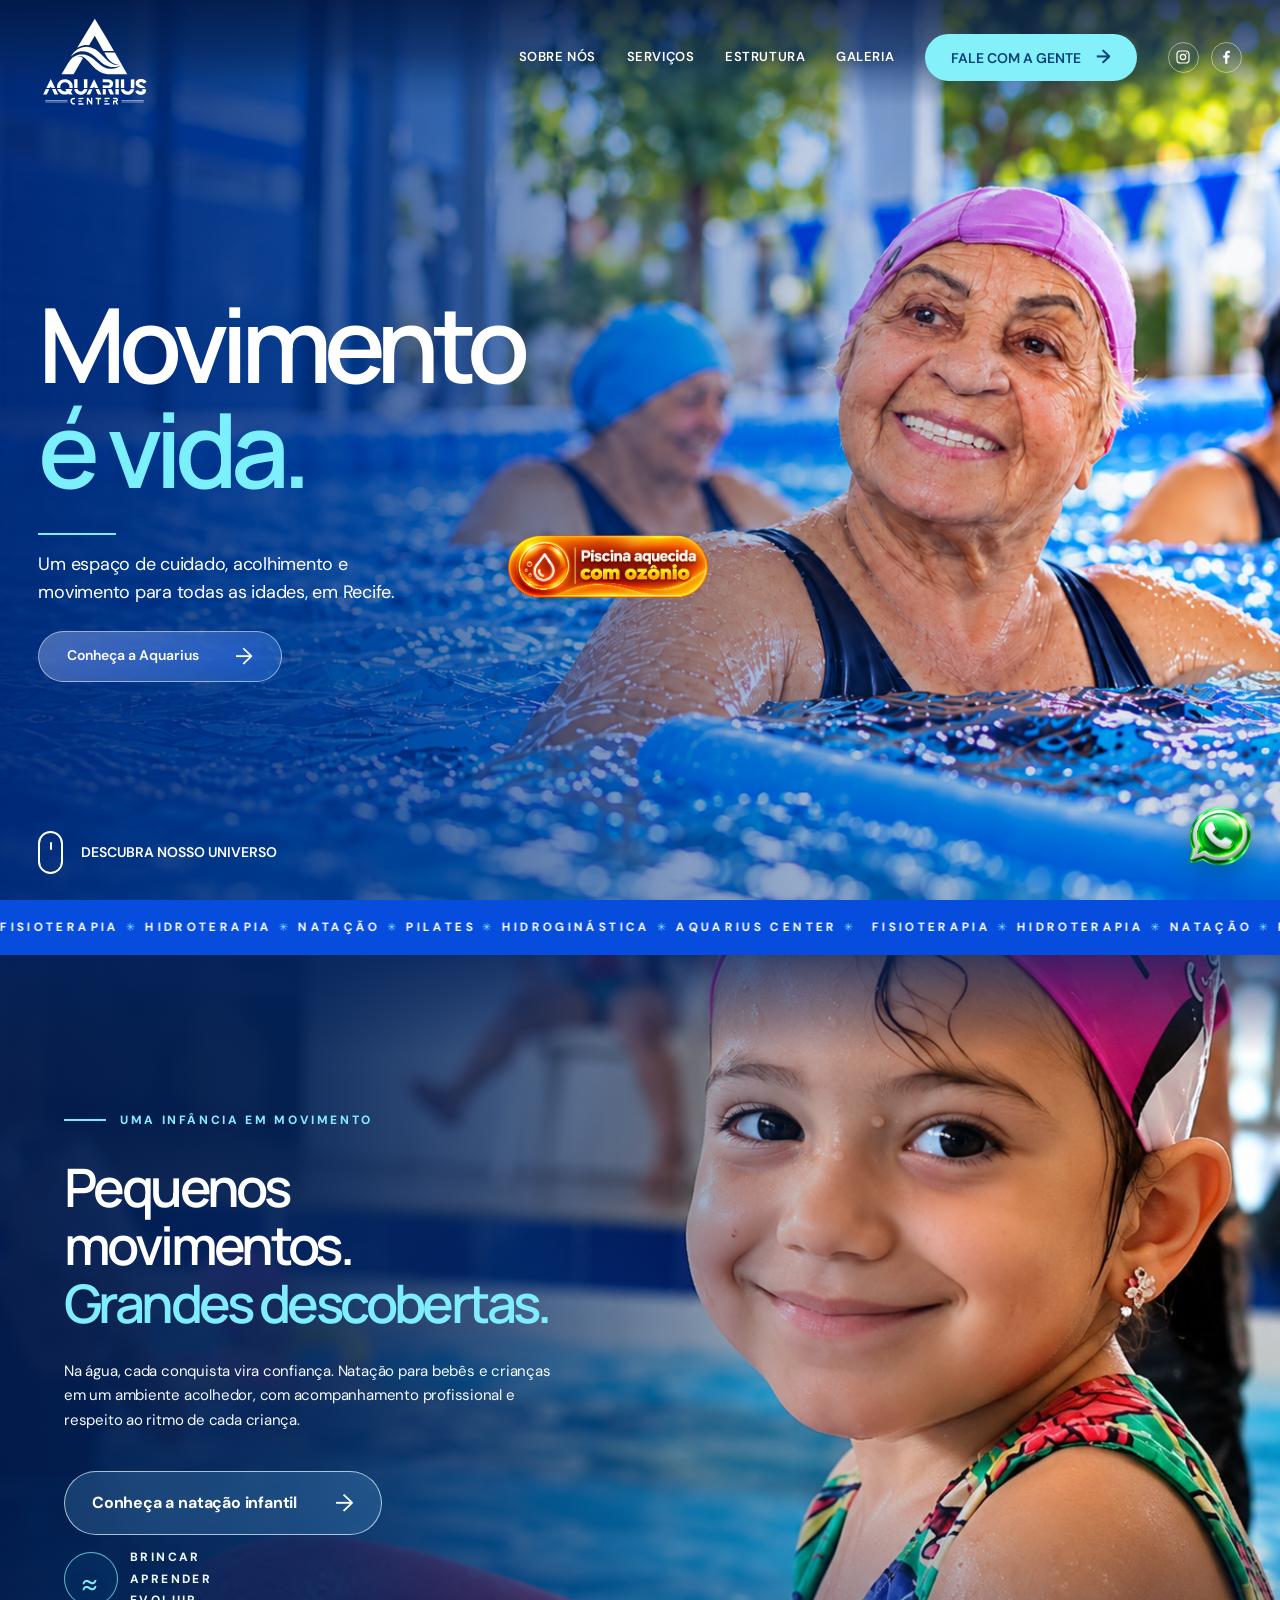
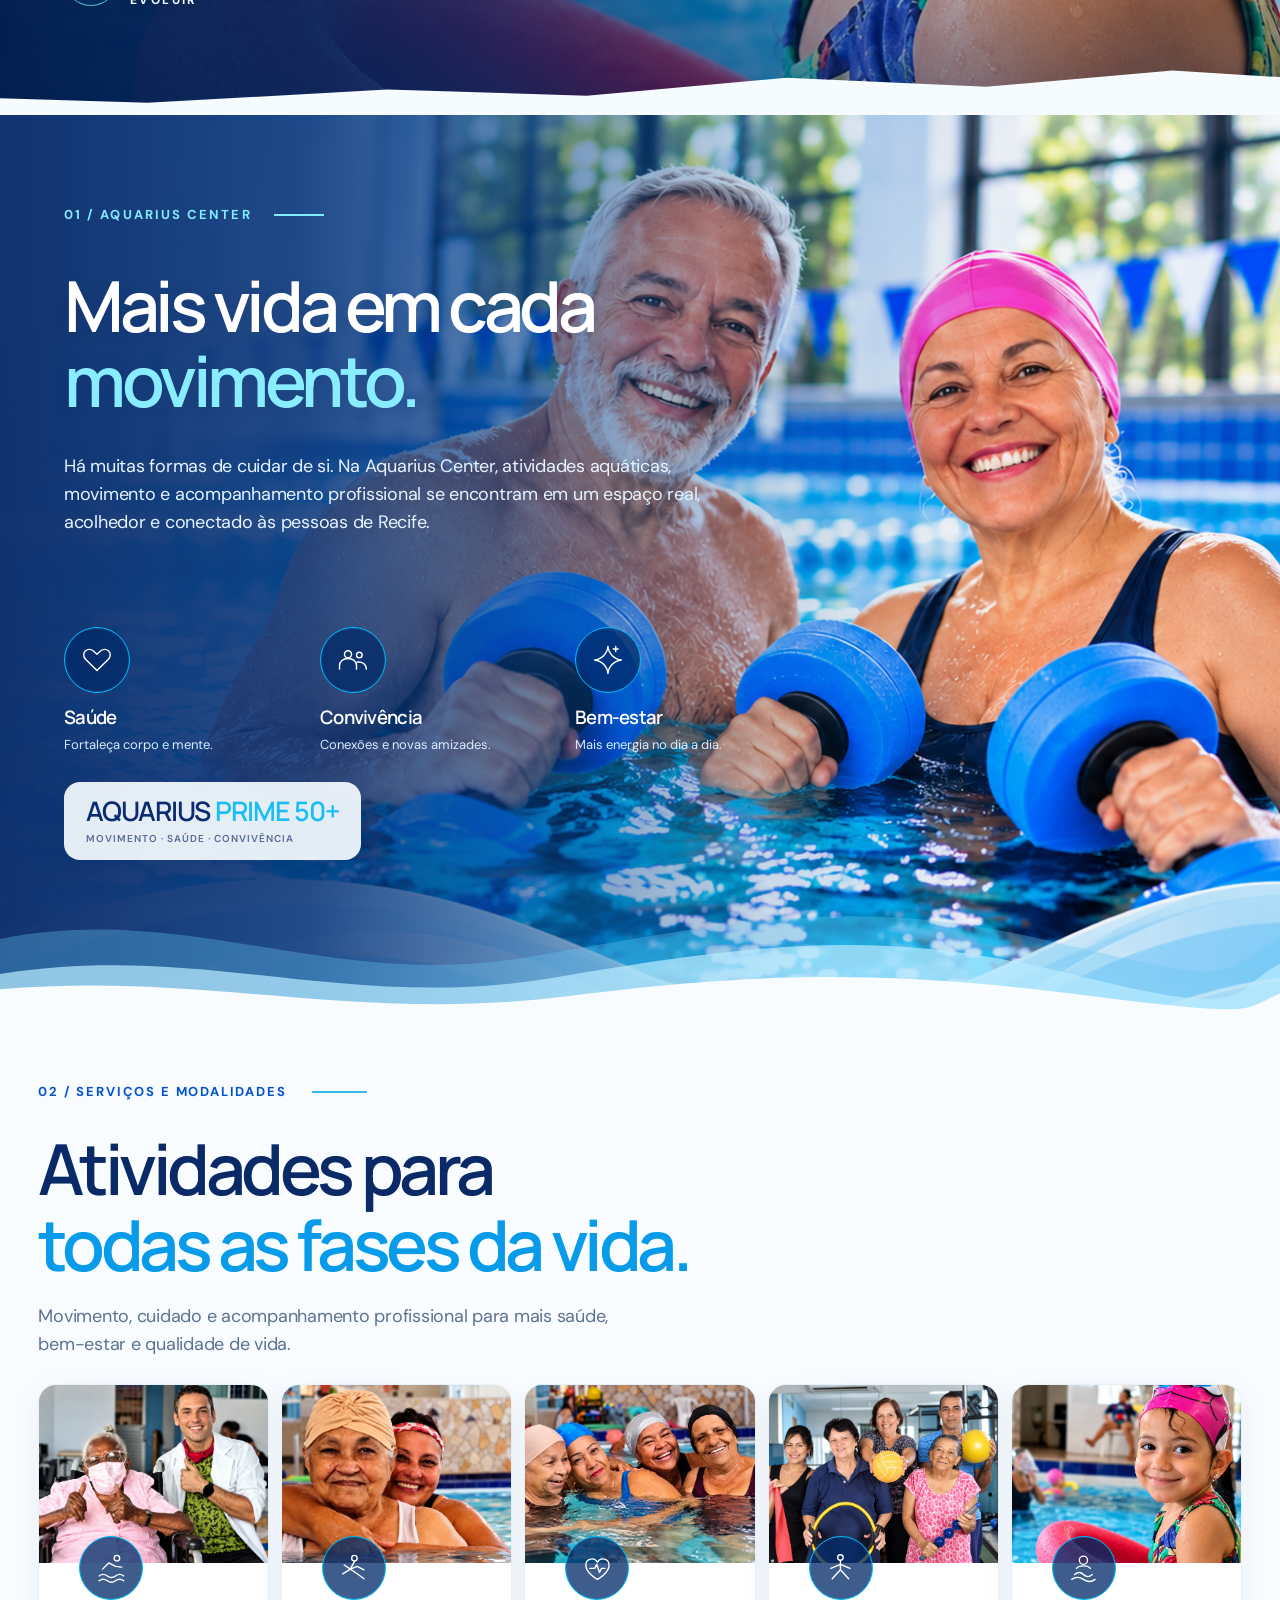
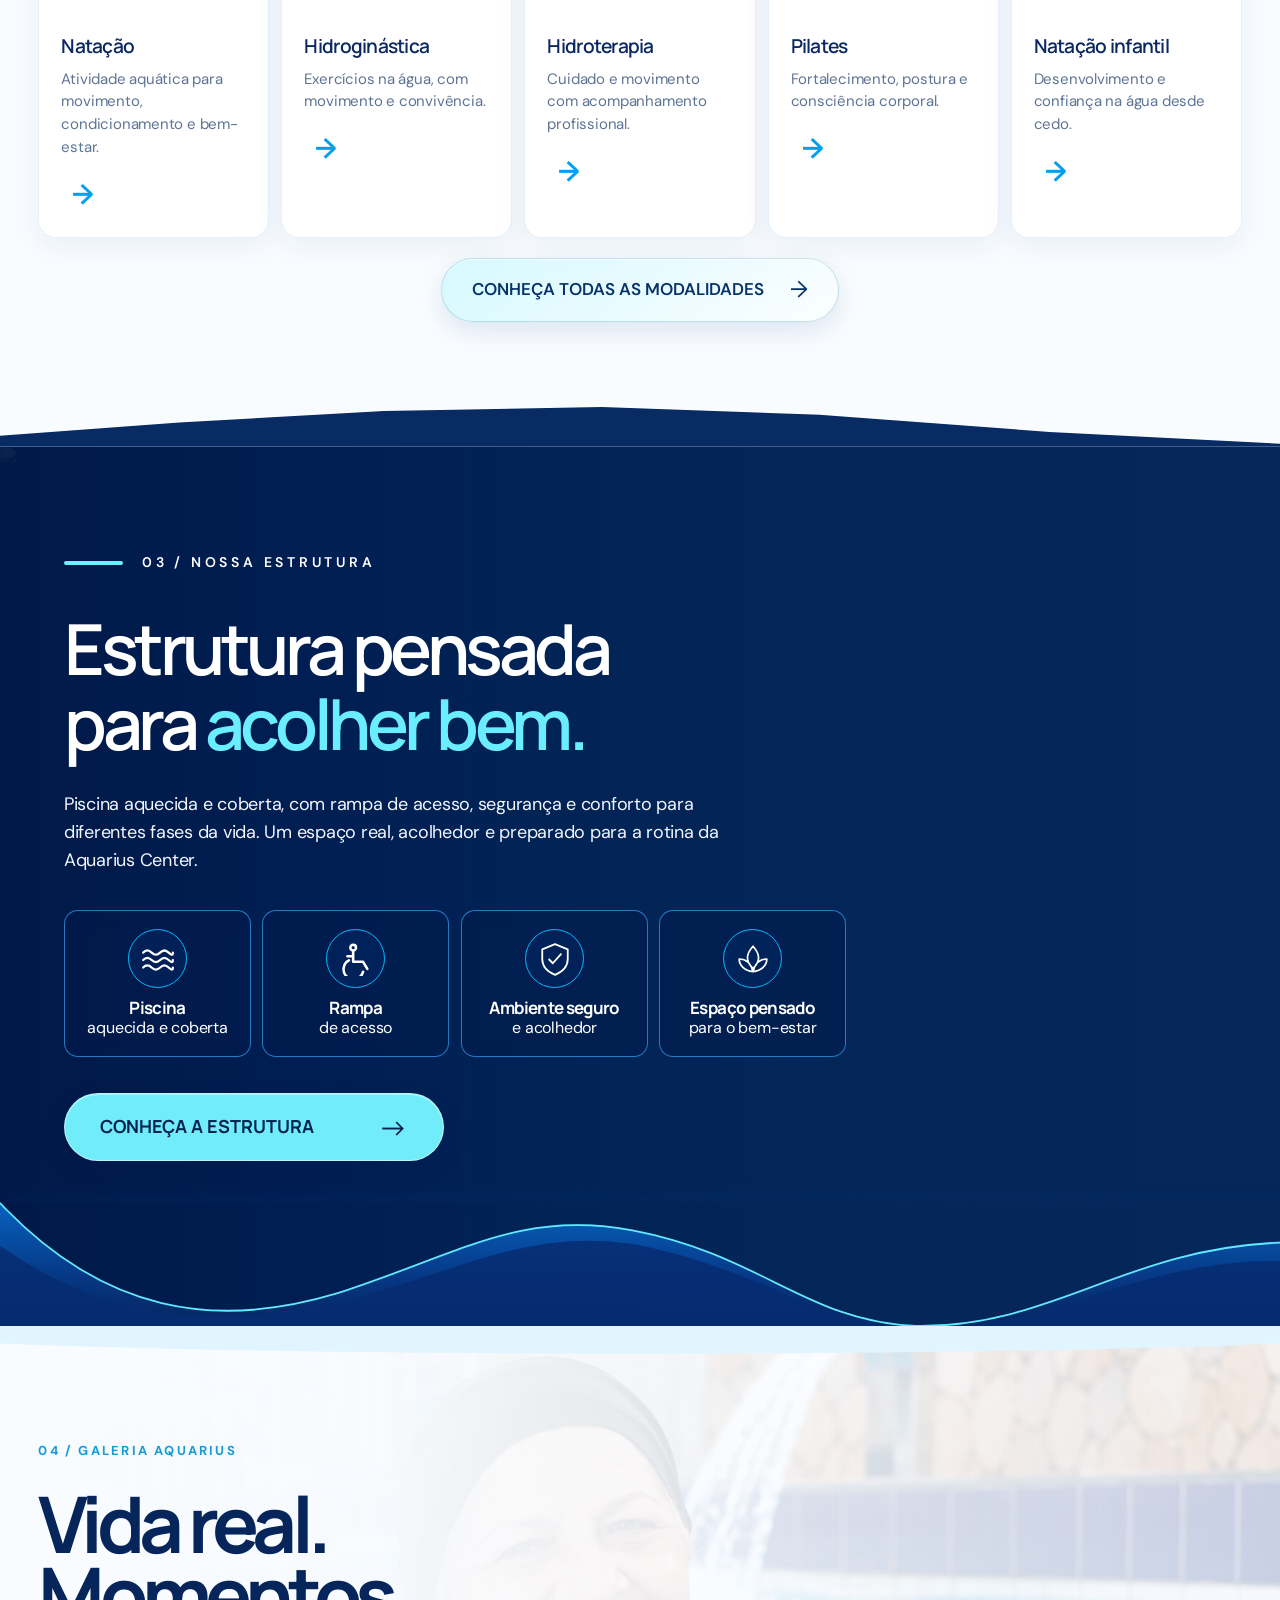
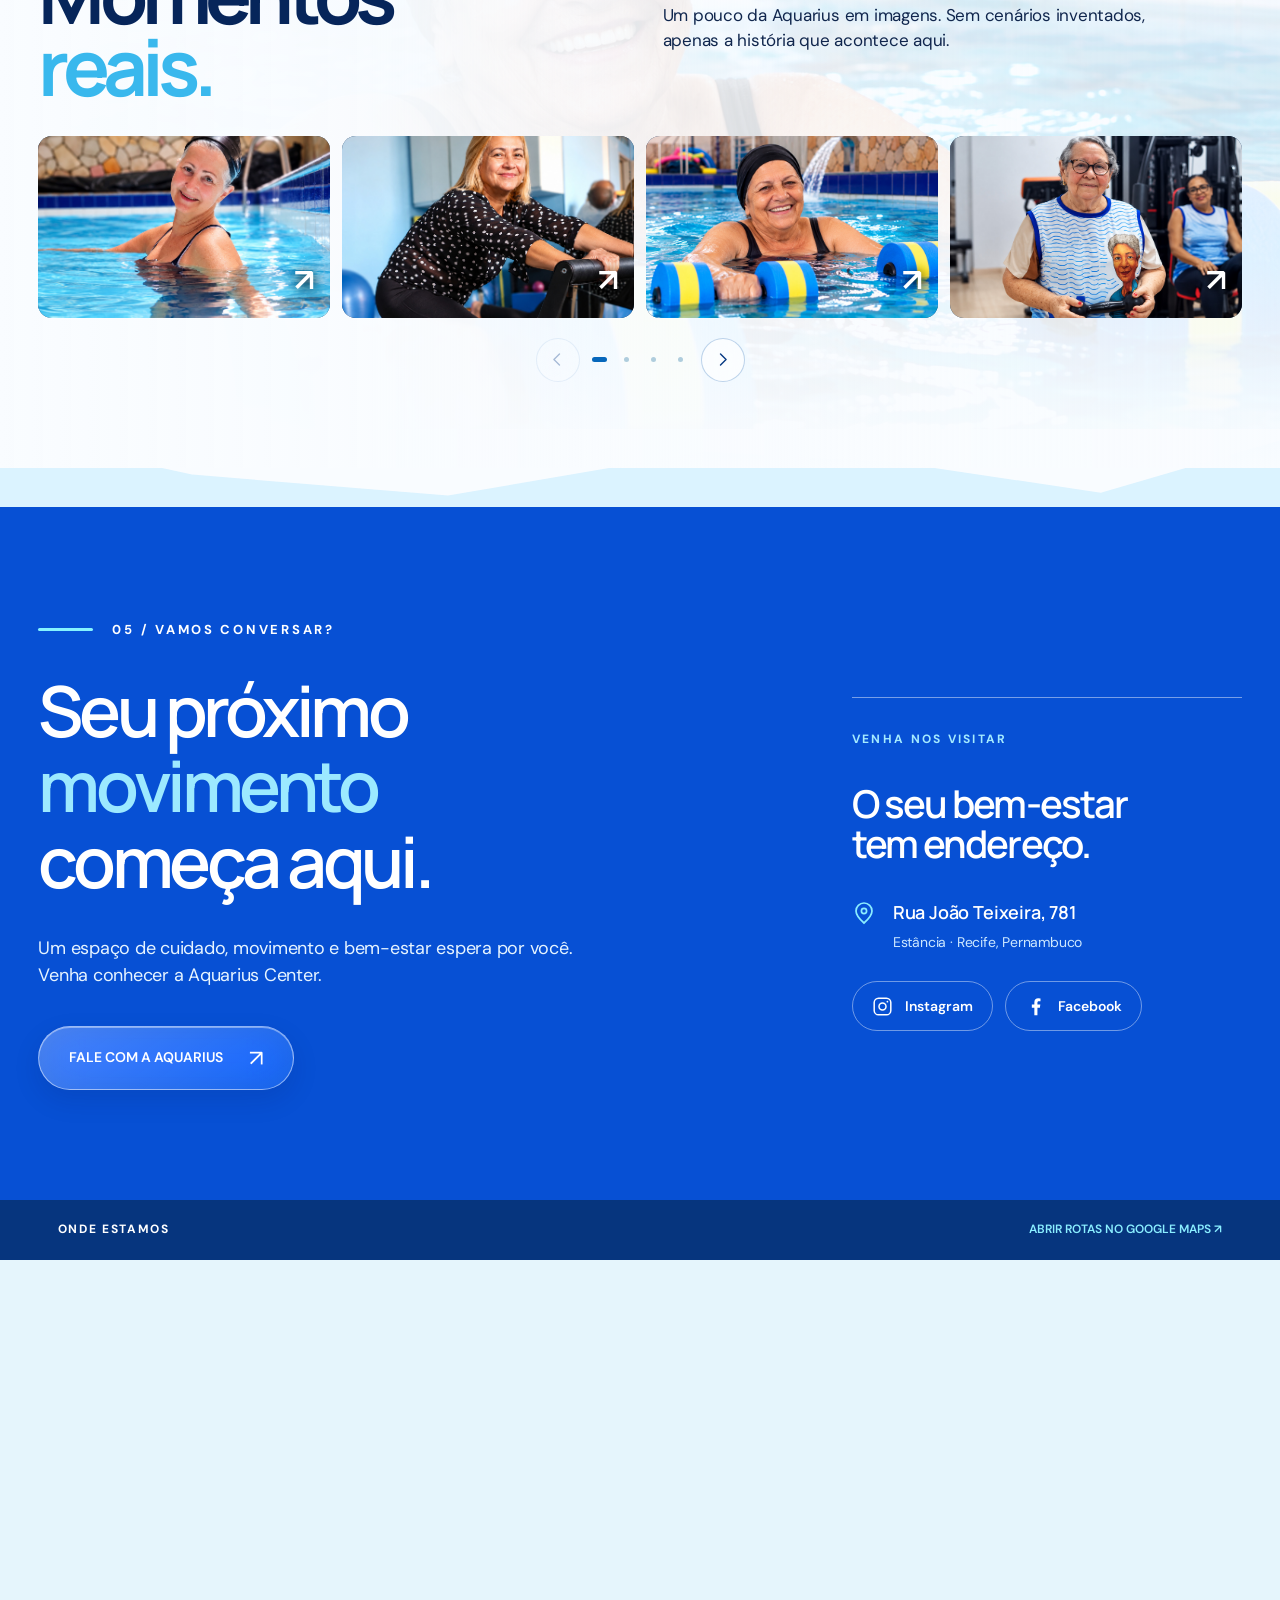
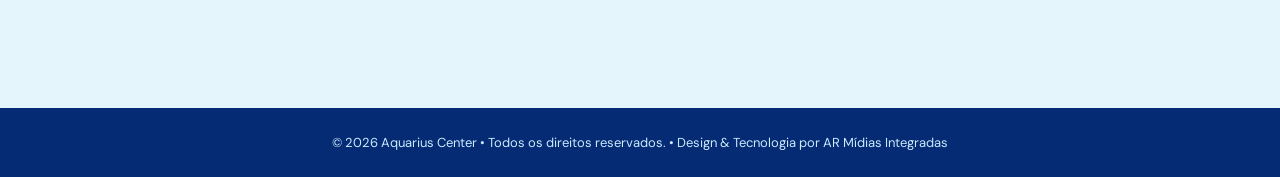
==== aquarius/index.html @ 7536ee64 "style(aquarius): refine infant swimming fold photo-safe text, left icon and organic transitions" ====
<!doctype html><html lang="pt-BR"><head><meta charset="utf-8"><meta name="viewport" content="width=device-width,initial-scale=1"><meta name="theme-color" content="#064dde"><meta name="apple-mobile-web-app-capable" content="yes"><meta name="apple-mobile-web-app-status-bar-style" content="black-translucent"><meta name="application-name" content="Aquarius Center"><link rel="manifest" href="/manifest.webmanifest"><title>Aquarius Center — Movimento, saúde e bem-estar em Recife</title><meta name="description" content="Aquarius Center em Recife: fisioterapia, hidroterapia, natação, pilates e atividades para todas as idades. Conheça nossa estrutura e modalidades."><link rel="icon" type="image/png" sizes="256x256" href="/assets/favicon.png?v=20261016"><link rel="apple-touch-icon" href="/assets/favicon.png?v=20261016"><meta property="og:type" content="website"><meta property="og:locale" content="pt_BR"><meta property="og:site_name" content="Aquarius Center"><meta property="og:title" content="Aquarius Center — Movimento, saúde e bem-estar em Recife"><meta property="og:description" content="Conheça os serviços e a estrutura da Aquarius Center em Recife."><meta property="og:url" content="https://bap-aquarius.vercel.app/"><meta property="og:image" content="https://bap-aquarius.vercel.app/assets/aquarius-social.jpg?v=20261016"><meta property="og:image:type" content="image/jpeg"><meta property="og:image:width" content="1254"><meta property="og:image:height" content="1254"><meta property="og:image:alt" content="Marca Aquarius Center em branco sobre fundo azul"><meta name="twitter:card" content="summary_large_image"><meta name="twitter:image" content="https://bap-aquarius.vercel.app/assets/aquarius-social.jpg?v=20261016"><link rel="preconnect" href="https://static.wixstatic.com"><link rel="preconnect" href="https://fonts.googleapis.com"><link rel="preconnect" href="https://fonts.gstatic.com" crossorigin><link href="https://fonts.googleapis.com/css2?family=DM+Sans:wght@400;500;600;700&family=Manrope:wght@400;500;600;700;800&display=swap" rel="stylesheet"><style>
:root{--blue:#064dde;--navy:#071c50;--paper:#f6f8fc;--pale:#e9effb;--ink:#142a4b;--sky:#b2e5fb}*{box-sizing:border-box}html{scroll-behavior:smooth}body{margin:0;background:var(--paper);color:var(--ink);font:16px/1.6 'DM Sans',sans-serif}img{display:block;width:100%;height:100%;object-fit:cover}button,a{font:inherit}a{text-decoration:none;color:inherit}button{cursor:pointer}.wrap{width:min(1400px,calc(100% - 9vw));margin:auto}.top{height:88px;position:fixed;inset:0 0 auto;z-index:100;display:flex;align-items:center;justify-content:space-between;padding:0 4.5vw;transition:.35s;color:#fff}.top.scrolled{height:74px;background:rgba(6,77,222,.97);box-shadow:0 8px 35px #001f6630;backdrop-filter:blur(12px)}.identity{display:flex;align-items:center;gap:12px}.identity img{height:62px;width:62px;object-fit:contain;border-radius:50%}.identity span{font-size:12px;font-weight:700;letter-spacing:.18em}.links{display:flex;align-items:center;gap:32px;text-transform:uppercase;font-size:11px;font-weight:700;letter-spacing:.14em}.links a:hover{opacity:.7}.pill{padding:14px 24px;border-radius:40px;background:white;color:var(--blue)!important;border:0;font-weight:700;font-size:11px;text-transform:uppercase;letter-spacing:.1em}.burger{display:none;background:none;border:0;color:white;font-size:28px}.hero{position:relative;min-height:780px;height:100svh;max-height:1080px;overflow:hidden;background:var(--blue);color:white}.hero-photo{position:absolute;inset:-7% 0;will-change:transform}.hero-photo img{filter:saturate(.85) brightness(.65)}.hero:after{content:'';position:absolute;inset:0;background:linear-gradient(90deg,rgba(3,28,93,.82) 5%,rgba(3,28,93,.12) 80%),linear-gradient(0deg,rgba(1,37,117,.6),transparent 55%)}.hero-content{position:absolute;inset:0;z-index:2;display:flex;flex-direction:column;justify-content:flex-end;padding-bottom:9vh}.micro{font-size:11px;font-weight:700;letter-spacing:.22em;text-transform:uppercase}.overline{display:flex;align-items:center;gap:13px}.overline:before{content:'';width:40px;height:1px;background:currentColor}.hero h1,.big{font:400 clamp(67px,10.2vw,170px)/.89 'Manrope',sans-serif;letter-spacing:-.09em;margin:30px 0}.hero h1 em{font-style:normal;color:#b8edff}.hero-bottom{display:flex;justify-content:space-between;gap:36px;align-items:end;border-top:1px solid #ffffff66;padding-top:25px}.hero-bottom p{margin:0;max-width:450px;font-size:17px;line-height:1.7;color:#e7f4ff}.down{font-size:12px;font-weight:700;letter-spacing:.13em;text-transform:uppercase}.down b{font-size:32px;vertical-align:middle;font-weight:400;margin-left:12px}.ribbon{background:var(--blue);padding:18px 0;color:#fff;white-space:nowrap;overflow:hidden;font-size:12px;letter-spacing:.28em;font-weight:700}.ribbon-inner{display:flex;width:max-content;gap:48px;animation:slide 32s linear infinite}.ribbon b{color:var(--sky)}@keyframes slide{to{transform:translateX(-50%)}}.eyebrow{font-size:12px;letter-spacing:.18em;text-transform:uppercase;font-weight:700;color:var(--blue)}.section{padding:145px 0}.intro{display:grid;grid-template-columns:1.1fr .9fr;gap:8vw;align-items:center}.intro .big{font-size:clamp(55px,6.3vw,106px);line-height:1.03;margin:26px 0 33px}.intro .big span{color:var(--blue)}.intro p{font-size:19px;color:#59708e;max-width:590px}.intro-photo{height:650px;overflow:hidden;position:relative;border-radius:180px 180px 8px 8px}.intro-photo img{transition:transform .7s}.intro-photo:hover img{transform:scale(1.05)}.photo-note{position:absolute;bottom:25px;left:25px;right:25px;display:flex;justify-content:space-between;background:#fff;padding:16px 20px;border-radius:4px;font-size:12px;font-weight:700}.chapter{background:#e7eefb}.chapter-head{display:flex;align-items:end;justify-content:space-between;gap:35px;margin-bottom:70px}.chapter-head h2{font:400 clamp(55px,7.4vw,124px)/.96 Manrope,sans-serif;letter-spacing:-.082em;max-width:800px;margin:20px 0 0}.chapter-head h2 em{font-style:normal;color:var(--blue)}.chapter-head p{max-width:260px;color:#57708e;font-size:15px}.service-list{border-top:1px solid #aac1e5}.service-row{display:grid;grid-template-columns:80px 1fr 220px 65px;align-items:center;gap:30px;min-height:160px;border-bottom:1px solid #aac1e5;transition:background .3s,padding .3s}.service-row:hover{background:#d4e4ff;padding:0 20px}.service-n{font-size:12px;color:var(--blue);font-weight:700}.service-row h3{font:400 clamp(27px,3.45vw,62px)/1.05 Manrope,sans-serif;letter-spacing:-.052em;margin:0}.service-thumb{height:115px;overflow:hidden;border-radius:3px}.service-thumb img{transition:transform .6s}.service-row:hover img{transform:scale(1.12)}.arrow{font-size:35px;font-weight:300;text-align:right;color:var(--blue)}.immersive{height:95svh;min-height:630px;background:#092253;position:relative;overflow:hidden;color:white;display:flex;align-items:center}.immersive-photo{position:absolute;inset:-12% 0;will-change:transform}.immersive-photo img{filter:brightness(.55)}.immersive:after{content:'';position:absolute;inset:0;background:linear-gradient(90deg,#021843bb,transparent 95%)}.immersive .wrap{position:relative;z-index:2}.immersive h2{font:400 clamp(60px,9vw,150px)/.95 Manrope,sans-serif;letter-spacing:-.08em;max-width:1000px;margin:24px 0}.immersive h2 em{color:var(--sky);font-style:normal}.immersive p{max-width:460px;font-size:18px;color:#e4efff}.gallery-head{display:flex;align-items:end;justify-content:space-between;margin-bottom:55px;gap:30px}.gallery-head h2{font:400 clamp(54px,7vw,115px)/.94 Manrope,sans-serif;letter-spacing:-.08em;margin:20px 0 0}.gallery-grid{display:grid;grid-template-columns:repeat(12,1fr);gap:15px}.gallery-item{border:0;padding:0;position:relative;overflow:hidden;background:#d4e2f7;height:310px;grid-column:span 4;cursor:zoom-in}.gallery-item:first-child,.gallery-item:nth-child(8){grid-column:span 8;height:435px}.gallery-item:nth-child(4),.gallery-item:nth-child(7){grid-column:span 6}.gallery-item img{transition:transform .6s}.gallery-item:hover img{transform:scale(1.065)}.gallery-item:after{content:'↗';position:absolute;right:16px;bottom:12px;color:#fff;font-size:32px;text-shadow:0 2px 12px #000}.contact{background:var(--blue);color:#fff;padding:130px 0 35px}.contact-grid{display:grid;grid-template-columns:1.2fr .8fr;gap:10vw}.contact h2{font:400 clamp(64px,8vw,132px)/.95 Manrope,sans-serif;letter-spacing:-.078em;margin:25px 0 40px}.contact h2 em{font-style:normal;color:#b7eaff}.contact p{font-size:18px;color:#e7efff;max-width:510px}.contact .outline{display:inline-block;margin-top:22px;padding:18px 28px;border:1px solid #fff;border-radius:60px;font-weight:700;font-size:12px;letter-spacing:.1em;text-transform:uppercase}.contact-aside{border-top:1px solid #ffffff80;padding-top:30px;align-self:end}.contact-aside div{margin:0 0 34px}.contact-aside small{display:block;font-size:11px;text-transform:uppercase;letter-spacing:.18em;color:#c5dfff;margin-bottom:12px}.contact-aside strong{font:400 clamp(19px,2vw,27px) Manrope,sans-serif}.footer{display:flex;justify-content:space-between;border-top:1px solid #ffffff50;padding-top:30px;margin-top:100px;font-size:11px;letter-spacing:.08em;color:#d4e6ff}.modal{position:fixed;inset:0;z-index:300;background:#061331f2;display:none;align-items:center;justify-content:center;padding:65px 6vw}.modal.open{display:flex}.modal img{object-fit:contain;max-height:100%;max-width:100%;width:auto;height:auto}.close{position:absolute;right:30px;top:25px;border:1px solid #fff7;border-radius:50%;height:44px;width:44px;background:none;color:white;font-size:25px}.reveal{opacity:0;transform:translateY(36px);transition:opacity .8s,transform .8s}.reveal.visible{opacity:1;transform:translateY(0)}@media(max-width:900px){.links{display:none;position:absolute;top:100%;left:0;right:0;background:var(--blue);padding:35px 5vw;flex-direction:column;align-items:stretch;gap:25px}.links.open{display:flex}.burger{display:block}.hero{min-height:660px}.intro{grid-template-columns:1fr}.intro-photo{height:550px}.chapter-head{display:block}.service-row{grid-template-columns:45px 1fr 130px 32px;gap:12px}.service-thumb{height:90px}.contact-grid{grid-template-columns:1fr}}@media(max-width:600px){.top{height:70px}.identity img{height:50px;width:50px}.identity span{font-size:10px}.hero{height:92svh;min-height:600px}.hero h1{font-size:clamp(60px,13vw,90px)}.hero-bottom{display:block}.down{display:block;margin-top:22px}.section{padding:90px 0}.intro .big{font-size:clamp(52px,12vw,75px)}.intro-photo{height:440px}.chapter-head{margin-bottom:40px}.service-row{grid-template-columns:32px 1fr 84px;min-height:108px}.service-row h3{font-size:clamp(24px,6vw,36px)}.service-thumb{height:72px}.service-row .arrow{display:none}.immersive{height:80svh}.immersive h2{font-size:clamp(56px,12vw,88px)}.gallery-grid{gap:8px}.gallery-item,.gallery-item:first-child,.gallery-item:nth-child(4),.gallery-item:nth-child(7),.gallery-item:nth-child(8){grid-column:span 6;height:210px}.gallery-item:first-child{grid-column:span 12;height:300px}.footer{display:block}.footer span{display:block;margin-bottom:12px}}@media(prefers-reduced-motion:reduce){html{scroll-behavior:auto}.reveal{opacity:1;transform:none}.ribbon-inner{animation:none}}

/* Refinamento Conceito 02 — edição para homologação */
html{scroll-padding-top:86px}body{background:#fff}a,button{-webkit-tap-highlight-color:transparent}button:focus-visible,a:focus-visible{outline:3px solid #69cbff;outline-offset:5px}img{color:transparent}section{scroll-margin-top:70px}.brand img{object-fit:contain;max-width:170px;max-height:73px}.hero h1{text-wrap:balance}.reveal{will-change:auto}.nav{transition:background .35s ease,box-shadow .35s ease}.nav.scrolled{backdrop-filter:blur(18px)}.gallery-item{overflow:hidden}.gallery-item img{transition:transform .7s cubic-bezier(.2,.7,.2,1)}.gallery-item:hover img{transform:scale(1.045)}.modal{z-index:2000}@media(max-width:700px){.hero h1{word-break:normal}.brand img{max-width:115px;max-height:58px}.service-list{overflow:hidden}}@media(prefers-reduced-motion:reduce){html{scroll-behavior:auto!important}*,*:before,*:after{animation-duration:.01ms!important;transition-duration:.01ms!important;scroll-behavior:auto!important}}

/* Hero aprovado — composição imersiva Aquarius */
.top{height:108px;padding:0 6.6%;gap:24px}.top.scrolled{height:82px;background:rgba(4,63,170,.97)}.identity img{height:78px;width:86px;object-fit:contain;border-radius:0}.identity-wordmark{font-family:'Manrope',sans-serif;font-size:19px!important;line-height:1.05;letter-spacing:.06em!important}.links{gap:clamp(20px,2.7vw,45px);letter-spacing:.05em;font-size:13px}.links .pill{padding:17px 29px;background:#83f1fa;color:#073a85!important;font-size:12px;letter-spacing:.025em;box-shadow:0 10px 30px #001e4f24}.links .pill span{margin-left:12px;font-size:19px}.hero{height:100svh;min-height:710px;max-height:none}.hero-photo{inset:-10% 0}.hero-photo img{object-position:67% 42%;filter:saturate(1.05) brightness(.95)}.hero:after{background:linear-gradient(90deg,rgba(0,37,108,.89) 0%,rgba(0,54,137,.57) 39%,rgba(0,47,129,.03) 85%),linear-gradient(0deg,rgba(2,42,113,.46),transparent 40%)}.hero-content{justify-content:center;padding-top:155px;padding-bottom:75px}.hero h1{font:500 clamp(73px,9.9vw,168px)/.90 'Manrope',sans-serif;letter-spacing:-.084em;margin:0 0 27px;text-wrap:balance;max-width:850px}.hero h1 em{color:#83f1fa}.hero-detail{display:flex;flex-direction:column;align-items:flex-start;gap:22px}.hero-rule{height:2px;width:73px;background:#7ceef6}.hero-detail p{font-size:clamp(17px,1.35vw,22px);line-height:1.6;color:#fff;max-width:560px;margin:0}.hero-cta{display:inline-flex;gap:40px;align-items:center;justify-content:center;border-radius:99px;padding:18px 32px;background:#0956ed;color:#fff;font-weight:700;font-size:17px;transition:background .25s,transform .25s}.hero-cta span{font-size:25px;font-weight:400}.hero-cta:hover{background:#0744c8;transform:translateY(-2px)}.hero-scroll{position:absolute;bottom:33px;left:0;display:flex;align-items:center;gap:18px;font-size:11px;font-weight:700;letter-spacing:.24em;text-transform:uppercase;color:white}.scroll-mouse{display:block;height:43px;width:25px;border:2px solid white;border-radius:14px;position:relative}.scroll-mouse:after{content:'';position:absolute;top:9px;left:10px;width:2px;height:8px;background:white;border-radius:2px;animation:wheelMove 1.8s infinite}@keyframes wheelMove{50%{transform:translateY(8px);opacity:.45}}.desktop-only{display:block}@media(max-width:1000px){.top{padding:0 5%}.identity-wordmark{display:none}.links{gap:16px;font-size:11px}.links .pill{padding:14px 18px}.hero h1{font-size:clamp(72px,12vw,126px)}}@media(max-width:700px){.top{height:83px}.identity img{height:65px;width:72px}.hero{min-height:660px}.hero-photo img{object-position:59% center}.hero:after{background:linear-gradient(90deg,#03276fda,#04358a48),linear-gradient(0deg,#002e80ad,transparent 70%)}.hero-content{padding-top:90px;padding-bottom:82px;justify-content:center}.hero h1{font-size:clamp(58px,14vw,94px);margin-bottom:30px}.hero-detail{gap:20px}.hero-detail p{font-size:16px;line-height:1.55}.hero-cta{padding:14px 23px;font-size:14px;gap:20px}.hero-scroll{bottom:22px;font-size:9px;gap:12px}.scroll-mouse{width:21px;height:36px}.scroll-mouse:after{left:8px}.desktop-only{display:none}.links .pill{box-shadow:none}}@media(prefers-reduced-motion:reduce){.scroll-mouse:after{animation:none}.hero-cta{transition:none}}

/* Refinamento hero 01 — marca única e fotografia com respiro */
.identity{gap:0}.identity img{width:120px;height:86px;object-fit:contain;object-position:left center;border-radius:0;mix-blend-mode:screen}.top{height:112px}.top.scrolled{height:86px}.top.scrolled .identity img{height:68px}.hero-photo{inset:0;transform:none!important}.hero-photo img{object-position:center 39%;transform:scale(1.015);filter:saturate(1.04) brightness(.95)}.hero-content{padding-top:170px;padding-bottom:88px}.hero h1{margin-bottom:29px}.hero:after{background:linear-gradient(90deg,rgba(0,37,108,.9) 0%,rgba(0,54,137,.51) 43%,rgba(0,47,129,.04) 88%),linear-gradient(0deg,rgba(2,42,113,.43),transparent 47%)}@media(max-width:700px){.top{height:82px}.identity img{width:94px;height:69px}.top.scrolled .identity img{height:62px}.hero-photo img{object-position:56% 34%;transform:scale(1)}.hero-content{padding-top:112px;padding-bottom:88px}.hero h1{margin-bottom:24px}}@media(prefers-reduced-motion:reduce){.hero-photo img{transform:none}}

/* Hero aprovado — refinamento visual 15/10 */
.identity img{width:300px!important;height:87px!important;object-fit:contain!important;object-position:left center!important;border-radius:0!important;filter:grayscale(1) brightness(.83) contrast(9)!important;mix-blend-mode:screen!important}
.identity{width:310px;min-width:240px}
.top{height:110px;padding-left:6.3%;padding-right:4.9%}
.top.scrolled{height:87px}
.top.scrolled .identity img{height:70px!important}
.hero{min-height:730px;height:100svh}
.hero-photo{inset:0!important;transform:none!important;overflow:hidden}
.hero-photo img{object-position:50% 47%!important;transform:scale(.88)!important;object-fit:cover!important;filter:saturate(1.12) brightness(.96)!important}
.hero-photo:before{content:"";position:absolute;inset:0;background:#093d94;z-index:-1}
.hero:after{background:linear-gradient(90deg,rgba(0,33,102,.93) 0%,rgba(0,49,130,.67) 38%,rgba(0,51,143,.04) 82%),linear-gradient(0deg,rgba(0,49,125,.38),transparent 48%)}
.hero-content{padding-top:155px;padding-bottom:70px}
.hero h1{font-size:clamp(70px,9.3vw,154px)}
@media(max-width:1000px){.identity{width:200px;min-width:160px}.identity img{width:190px!important;height:70px!important}.top{padding-left:5%;padding-right:5%}.hero-photo img{transform:scale(.95)!important;object-position:55% 47%!important}}
@media(max-width:700px){.identity{width:160px;min-width:130px}.identity img{width:150px!important;height:60px!important}.top{height:80px}.hero-photo img{transform:scale(1.05)!important;object-position:60% 44%!important}.hero:after{background:linear-gradient(0deg,#092f8be8,#073b8f89 70%,#052f7a65)}.hero-content{padding-top:110px;padding-bottom:72px}.hero h1{font-size:clamp(57px,14vw,90px)}}

/* Correção final do hero: sem letterboxing e logomarca realmente transparente */
.hero{background:#064dde!important}
.hero-photo{position:absolute!important;inset:0!important;overflow:hidden!important;transform:none!important}
.hero-photo img{display:block!important;width:100%!important;height:100%!important;object-fit:cover!important;object-position:50% 43%!important;transform:none!important;filter:saturate(1.07) brightness(.97)!important}
.identity img{width:300px!important;height:88px!important;border:0!important;border-radius:0!important;background:transparent!important;object-fit:contain!important;object-position:left center!important;filter:none!important;mix-blend-mode:normal!important}
.top.scrolled .identity img{height:70px!important}
@media(max-width:1000px){.identity img{width:205px!important;height:68px!important}.hero-photo img{object-position:58% 42%!important}}
@media(max-width:700px){.identity img{width:172px!important;height:59px!important}.hero-photo img{object-position:63% 44%!important}}

/* Hero 01 — visão mais aberta com preenchimento fotográfico e botões 20% mais baixos */
.hero-photo{inset:0!important;overflow:hidden!important;transform:none!important;background:#073b8f}
.hero-photo::before{content:"";position:absolute;inset:-28px;background:url("https://static.wixstatic.com/media/d82d32_e1437383189447e0a6e94c950920e2c2~mv2.jpg") center center/cover no-repeat;filter:blur(26px) brightness(.78);transform:scale(1.06)}
.hero-photo img{position:relative;z-index:1;width:100%!important;height:100%!important;object-fit:contain!important;object-position:center center!important;transform:none!important;filter:saturate(1.08) brightness(.98)!important}
.links .pill{padding-top:13px!important;padding-bottom:13px!important;min-height:0!important;line-height:1.2}
.hero-cta{padding-top:14px!important;padding-bottom:14px!important;min-height:0!important;line-height:1.3}
@media(max-width:700px){.hero-photo img{object-fit:cover!important;object-position:58% center!important}.links .pill{padding-top:11px!important;padding-bottom:11px!important}.hero-cta{padding-top:12px!important;padding-bottom:12px!important}}

/* HERO APROVADO CONGELADO — Versão 15 out 2026 */
:root{--hero-deep:#063078;--hero-accent:#7ff0fc}
.top{background:transparent!important;height:106px!important;padding:15px 5.5vw 0!important;align-items:flex-start!important;box-shadow:none!important}
.top.scrolled{background:rgba(3,40,103,.96)!important;height:82px!important;padding-top:5px!important}
.identity{min-width:118px!important;width:118px!important}
.identity img{width:112px!important;height:94px!important;object-fit:contain!important;object-position:center!important}
.links{padding-top:19px!important;gap:clamp(18px,2.4vw,42px)!important}
.links .pill{padding:12px 26px!important;border-radius:80px!important;background:#84f0fa!important;color:#064078!important}
.hero{height:100svh!important;min-height:690px!important;background:#074386!important;overflow:hidden!important}
.hero-photo{position:absolute!important;inset:0!important;transform:none!important}
.hero-photo img{position:absolute!important;width:100%!important;height:100%!important;object-fit:cover!important;object-position:50% 42%!important;transform:none!important;filter:saturate(1.15) brightness(1.02)!important}
.hero-photo::before{display:none!important}
.hero::after{background:linear-gradient(90deg,rgba(0,39,116,.92) 0%,rgba(0,50,131,.8) 24%,rgba(0,57,140,.33) 55%,rgba(0,50,132,.02) 88%),linear-gradient(0deg,rgba(0,33,96,.22),transparent 36%)!important}
.hero-content{justify-content:center!important;padding-top:128px!important;padding-bottom:55px!important}
.hero h1{font-family:'Manrope',sans-serif!important;font-weight:600!important;font-size:clamp(72px,9vw,151px)!important;line-height:.88!important;letter-spacing:-.075em!important;margin:0 0 32px!important}
.hero h1 em{color:#7ceffc!important}
.hero-detail{gap:16px!important}
.hero-rule{width:78px!important;height:2px!important}
.hero-detail p{font-size:clamp(17px,1.4vw,21px)!important;max-width:540px!important;line-height:1.5!important}
.hero-cta{padding:13px 28px!important;border-radius:65px!important;font-size:16px!important;min-height:0!important;box-shadow:none!important;margin-top:8px!important}
.hero-scroll{bottom:26px!important}
@media(max-width:900px){.hero h1{font-size:clamp(60px,12vw,105px)!important}.top{padding:10px 4vw 0!important}.identity{width:95px!important;min-width:95px!important}.identity img{width:95px!important;height:77px!important}}
@media(max-width:700px){.hero{min-height:680px!important}.hero-photo img{object-position:60% center!important}.hero::after{background:linear-gradient(0deg,rgba(0,41,111,.94),rgba(0,40,110,.22) 95%),linear-gradient(90deg,rgba(0,30,90,.45),transparent)!important}.hero-content{justify-content:flex-end!important;padding:120px 0 100px!important}.hero h1{font-size:clamp(56px,13vw,84px)!important}.hero-detail p{font-size:16px!important}.hero-scroll{bottom:20px!important}}

/* Hero com composição aprovada — ativo quando o arquivo da imagem estiver disponível */
.hero-photo img{object-fit:cover!important;object-position:center center!important;filter:saturate(1.02)!important}
.hero-photo::before{display:none!important}

/* Logomarca branca transparente definitiva */
.identity img{filter:none!important;mix-blend-mode:normal!important;background:transparent!important;object-fit:contain!important}

/* SEGUNDA DOBRA — composição editorial Aquarius 02, faixa animada preservada */
.about-refresh{position:relative;background:#fff;overflow:hidden;padding:clamp(100px,10vw,165px) 0}
.about-layout{display:grid;grid-template-columns:minmax(0,1.1fr) minmax(0,.9fr);gap:clamp(44px,6vw,110px);align-items:center;position:relative;z-index:2}
.about-copy .eyebrow{display:flex;align-items:center;gap:17px;font-size:12px;letter-spacing:.22em;color:#0955e8}
.about-line{display:inline-block;width:43px;height:1px;background:#73dafa}
.about-copy h2{font-family:'Manrope',sans-serif;font-size:clamp(55px,6.6vw,113px);line-height:1.015;font-weight:500;letter-spacing:-.08em;color:#102a50;margin:30px 0 35px}
.about-copy h2 span{color:#064dde}
.about-copy>p{font-size:clamp(17px,1.35vw,21px);line-height:1.8;color:#5c708d;max-width:660px;margin:0}
.about-bottom{margin-top:50px;padding-top:24px;border-top:1px solid #dde8f6;display:flex;align-items:flex-end;justify-content:space-between;gap:25px;flex-wrap:wrap}
.about-tiny{display:flex;flex-direction:column;gap:7px;max-width:310px}.about-tiny strong{font-size:10px;letter-spacing:.13em;color:#154e9e}.about-tiny small{font-size:14px;color:#6a7d97}.about-dot{height:7px;width:7px;background:#40caee;border-radius:50%;margin-bottom:5px}
.about-link{display:inline-flex;align-items:center;gap:18px;color:#0955e8;font-weight:700;font-size:13px;border-bottom:1px solid #0955e8;padding-bottom:8px}.about-link span{font-size:21px;font-weight:400}
.about-visual{position:relative;padding:18px;background:#f2f6fc;border-radius:240px 240px 22px 22px}
.about-art{aspect-ratio:4/4.7;overflow:hidden;border-radius:225px 225px 12px 12px;background:#f5eee4}
.about-art img{height:100%;width:100%;object-fit:cover;object-position:center center}
.about-caption{display:flex;justify-content:space-between;gap:20px;align-items:center;font-size:10px;letter-spacing:.09em;color:#245a9b;font-weight:800;padding:18px 8px 1px}.about-caption span:last-child{font-weight:600;text-align:right;color:#7084a0}
.about-corner{font:700 clamp(320px,40vw,650px)/1 Manrope,sans-serif;color:#edf4fd;position:absolute;left:-5vw;bottom:-17vw;opacity:.55;pointer-events:none}
@media(max-width:900px){.about-layout{grid-template-columns:1fr 1fr;gap:30px}.about-copy h2{font-size:clamp(46px,6.4vw,70px)}.about-refresh{padding:90px 0}.about-bottom{margin-top:30px}.about-caption{flex-wrap:wrap}}
@media(max-width:700px){.about-layout{grid-template-columns:1fr;gap:42px}.about-copy h2{font-size:clamp(49px,12vw,75px);margin:21px 0 24px}.about-copy>p{font-size:17px}.about-refresh{padding:85px 0 90px}.about-visual{max-width:560px;margin:auto;width:100%}.about-art{aspect-ratio:4/4.5}.about-caption span:last-child{display:none}}

/* Segunda dobra — novo visual Prime 50+; transição .ribbon mantida */
.about-prime{padding:0!important;position:relative;background:#fff!important;overflow:hidden}
.about-prime .about-layout{width:100%;max-width:none;display:grid!important;grid-template-columns:52% 48%!important;gap:0!important;align-items:stretch!important;min-height:750px}
.about-prime .about-copy{padding:clamp(70px,7vw,126px) clamp(35px,5.5vw,112px) 120px!important;position:relative;z-index:2}
.about-prime .about-copy h2{font:600 clamp(51px,5.2vw,96px)/1.04 Manrope,sans-serif!important;letter-spacing:-.075em!important;color:#071f58!important;margin:34px 0 32px!important;max-width:820px}
.about-prime .about-copy h2 span{display:block;color:#2ebdf4!important}
.about-prime .about-copy>p{max-width:670px!important;font-size:clamp(17px,1.27vw,21px)!important;line-height:1.65!important;color:#536784!important}
.about-pillars{display:grid;grid-template-columns:repeat(3,minmax(0,1fr));gap:20px;margin-top:45px}
.about-pillar{display:flex;flex-direction:column;align-items:flex-start;gap:9px;color:#102e67}
.about-pillar .pillar-icon{height:61px;width:61px;background:#e3f5ff;color:#10b2ef;border-radius:50%;display:grid;place-items:center;font-size:33px;line-height:1}
.about-pillar strong{font-size:18px}.about-pillar small{font-size:14px;line-height:1.5;color:#60748f;max-width:170px}
.about-photo-panel{position:relative;overflow:hidden;min-height:750px;background:#e6f5ff}
.about-photo-panel>img{width:100%;height:100%;object-fit:cover;object-position:center;position:absolute;inset:0}
.about-prime-tag{position:absolute;z-index:2;left:7%;right:7%;bottom:58px;background:rgba(255,255,255,.95);border-radius:22px;padding:25px 24px;text-align:center;box-shadow:0 16px 40px #0b387126}
.about-prime-tag strong{display:block;font:700 clamp(25px,3vw,46px)/1 Manrope,sans-serif;color:#09275c;letter-spacing:-.05em}
.about-prime-tag em{font-style:normal;color:#18b9f2}.about-prime-tag small{display:block;color:#42618a;letter-spacing:.25em;font-size:10px;font-weight:700;margin-top:10px}
.about-wave{position:absolute;z-index:1;bottom:-83px;left:0;width:100%;height:150px;background:#e8f8ff;border-radius:50% 50% 0 0/80% 80% 0 0;opacity:.75;pointer-events:none}
@media(max-width:850px){.about-prime .about-layout{grid-template-columns:1fr!important}.about-prime .about-copy{padding:85px 7vw 85px!important}.about-prime .about-copy h2{font-size:clamp(48px,10vw,80px)!important}.about-photo-panel{min-height:560px}.about-wave{display:none}}
@media(max-width:550px){.about-pillars{gap:12px}.about-pillar .pillar-icon{width:49px;height:49px;font-size:26px}.about-pillar strong{font-size:15px}.about-pillar small{font-size:12px}.about-photo-panel{min-height:480px}.about-prime-tag{bottom:25px;padding:19px 12px}.about-prime-tag small{letter-spacing:.13em}}

/* Segunda dobra aprovada - imagem única, sem textos ou cartões duplicados */
.about-prime .about-photo-panel:has(img[src*="segunda-dobra-prime50-aprovada.png"]){background:#d9edf8}
.about-prime .about-photo-panel:has(img[src*="segunda-dobra-prime50-aprovada.png"]) .about-prime-tag{display:none}
.about-prime .about-photo-panel>img{object-position:center center}
.about-prime .about-pillars .pillar-icon{font-family:Arial,sans-serif}

/* Segunda dobra congelada: imagem aprovada sem duplicação */
.second-fold-approved{position:relative;display:block;width:100%;padding:0;margin:0;line-height:0;overflow:hidden;background:#fff;scroll-margin-top:75px}
.second-fold-approved>img{display:block;width:100%;height:auto;max-width:none;object-fit:contain}
@media(max-width:700px){.second-fold-approved>img{width:100%;height:auto}}

/* SOBRE NÓS: conteúdo semântico e editável; apenas uma faixa móvel, externa à seção. */
.about-live{position:relative;display:grid;grid-template-columns:51% 49%;background:#fff;min-height:760px;overflow:hidden;scroll-margin-top:76px}
.about-live-copy{z-index:2;padding:clamp(80px,6vw,122px) clamp(34px,4.7vw,100px) 145px;min-width:0}
.about-live-kicker{display:flex;align-items:center;gap:17px;font-size:13px;font-weight:700;letter-spacing:.18em;color:#0752e5}
.about-live-kicker span{width:50px;height:2px;background:#33c4f6}
.about-live h2{font:600 clamp(57px,5.6vw,100px)/.99 Manrope,sans-serif;letter-spacing:-.075em;color:#0b2364;margin:42px 0 32px}
.about-live h2 em{display:block;font-style:normal;color:#22b9f4}
.about-live-copy>p{font:400 clamp(18px,1.35vw,23px)/1.62 'DM Sans',sans-serif;color:#576d91;max-width:700px;margin:0}
.about-live-benefits{display:grid;grid-template-columns:repeat(3,minmax(0,1fr));gap:20px;margin-top:48px}
.about-live-benefits article{min-width:0}
.about-live-benefits .benefit-symbol{width:72px;height:72px;display:grid;place-items:center;background:#e1f4fe;border-radius:50%;color:#16b8f3;font:400 39px/1 sans-serif;margin-bottom:17px}
.about-live-benefits h3{font:700 20px/1.2 Manrope,sans-serif;color:#0c2c70;margin:0 0 8px}
.about-live-benefits p{font:400 16px/1.5 'DM Sans',sans-serif;color:#617493;margin:0}
.about-live-photo{position:relative;min-height:760px;overflow:hidden;background:#1595e1}
.about-live-photo::before{content:"";position:absolute;inset:0;background-image:url('assets/segunda-dobra-prime50-aprovada.png');background-repeat:no-repeat;background-size:auto 120%;background-position:100% 8%;transform:scale(1.03)}
.about-live-photo::after{content:"";position:absolute;left:0;right:0;bottom:0;height:32%;background:linear-gradient(0deg,#117ad7 2%,rgba(12,106,199,.9) 37%,transparent)}
.about-live-prime{position:absolute;z-index:2;bottom:92px;left:9%;right:9%;padding:22px 18px 18px;background:#fff;border-radius:20px;text-align:center;box-shadow:0 18px 36px #0b36613d}
.about-live-prime strong{display:block;color:#0b2c71;font:700 clamp(30px,3vw,53px)/1 Manrope,sans-serif;letter-spacing:-.045em;white-space:nowrap}
.about-live-prime em{font-style:normal;color:#1bbdf6}
.about-live-prime span{display:block;color:#586b93;letter-spacing:.19em;font:600 clamp(10px,.9vw,15px)/1.5 'DM Sans',sans-serif;margin-top:8px}
.about-live-wave{position:absolute;bottom:-75px;left:-5%;width:110%;height:140px;background:#e5f7ff;border-radius:50% 50% 0 0/75% 75% 0 0;pointer-events:none;z-index:3}
@media(max-width:980px){.about-live{grid-template-columns:1fr}.about-live-copy{padding:75px 6vw 75px}.about-live-photo{min-height:650px}.about-live-photo::before{background-size:cover;background-position:right 10%}.about-live-wave{bottom:-95px}}
@media(max-width:600px){.about-live h2{font-size:clamp(48px,12vw,70px);margin:26px 0}.about-live-copy{padding:60px 24px 60px}.about-live-copy>p{font-size:17px}.about-live-benefits{gap:13px}.about-live-benefits .benefit-symbol{width:49px;height:49px;font-size:29px}.about-live-benefits h3{font-size:16px}.about-live-benefits p{font-size:12px}.about-live-photo{min-height:465px}.about-live-photo::before{background-size:auto 119%;background-position:90% 0}.about-live-prime{bottom:65px;padding:18px 9px;left:5%;right:5%}.about-live-prime strong{font-size:clamp(24px,7vw,37px)}.about-live-prime span{font-size:10px;letter-spacing:.12em}.about-live-wave{height:100px;bottom:-70px}}

/* Ajuste da foto Prime 50+: remover faixa interna e manter pessoas em destaque */
.about-live-photo::before{background-size:auto 155%!important;background-position:100% 45%!important;transform:none!important}
.about-live-photo::after{height:36%!important;background:linear-gradient(0deg,#117ad7 0%,rgba(12,106,199,.82) 48%,transparent 100%)!important}
@media(max-width:980px){.about-live-photo::before{background-size:auto 155%!important;background-position:100% 44%!important}}
@media(max-width:600px){.about-live-photo::before{background-size:auto 155%!important;background-position:100% 42%!important}}

/* Enquadramento aprovado: casal visível, sem repetir a faixa da arte */
.about-live-photo::before{background-size:auto 106%!important;background-position:right -56px!important;transform:none!important}
.about-live-photo::after{height:27%!important;background:linear-gradient(to top,rgba(8,75,159,.92),rgba(10,105,195,.4) 58%,transparent)!important}
.about-live-prime{bottom:36px!important}
@media(max-width:980px){.about-live-photo::before{background-size:cover!important;background-position:center 43%!important}.about-live-photo{min-height:700px!important}}
@media(max-width:600px){.about-live-photo::before{background-size:auto 106%!important;background-position:right -36px!important}.about-live-photo{min-height:480px!important}.about-live-prime{bottom:26px!important}}

/* Fundo definitivo da segunda dobra: foto limpa, textos seguem em HTML. */
.about-bg-ready .about-live-photo::before{background-image:url('assets/segunda-dobra-fundo-sem-texto.png')!important;background-size:cover!important;background-position:center center!important;transform:none!important}
.about-live-photo::after{display:none!important}
@media(max-width:980px){.about-live-photo::before{background-size:cover!important;background-position:center center!important}}
@media(max-width:600px){.about-live-photo::before{background-size:cover!important;background-position:60% center!important}}

/* Evita selo duplicado enquanto a imagem limpa ainda não estiver no repositório. */
html:not(.about-bg-ready) .about-live-prime{display:none!important}
html.about-bg-ready .about-live-prime{display:block!important}

/* Correção 16/10 — enquadrar o casal completo no novo fundo sem textos */
html.about-bg-ready .about-live-photo::before{background-size:auto 100%!important;background-position:right center!important;background-repeat:no-repeat!important}
@media(max-width:980px){html.about-bg-ready .about-live-photo::before{background-size:cover!important;background-position:right center!important}}
@media(max-width:600px){html.about-bg-ready .about-live-photo::before{background-size:auto 100%!important;background-position:80% center!important}}

/* Segunda dobra aprovada — ajuste final de área de foto e selo */
.about-live{min-height:860px}
.about-live-photo{min-height:860px;overflow:hidden}
html.about-bg-ready .about-live-photo::before{background-size:auto 100%!important;background-position:right center!important}
.about-live-prime{left:7%!important;right:7%!important;bottom:115px!important;z-index:5!important;box-sizing:border-box}
.about-live-wave{height:105px!important;bottom:-75px!important;z-index:3!important;pointer-events:none}
@media(max-width:980px){.about-live{min-height:0}.about-live-photo{min-height:670px}.about-live-prime{bottom:100px!important}}
@media(max-width:600px){.about-live-photo{min-height:510px}.about-live-prime{bottom:85px!important;left:5%!important;right:5%!important}.about-live-wave{height:80px!important;bottom:-55px!important}}

/* AQUARIUS 02 FINAL - regras canônicas com maior especificidade */
section#conceito.about-live{display:grid!important;grid-template-columns:49.5% 50.5%!important;min-height:830px!important;position:relative!important;background:#fff!important;overflow:hidden!important}
section#conceito .about-live-copy{padding:78px 5% 165px 7.5%!important;z-index:2!important;background:#fff!important}
section#conceito .about-live-kicker{margin-bottom:42px!important;gap:22px!important;letter-spacing:.16em!important}
section#conceito h2{font-family:Manrope,sans-serif!important;font-size:clamp(58px,5vw,86px)!important;font-weight:700!important;line-height:.98!important;letter-spacing:-.06em!important;color:#082a78!important;margin:0 0 34px!important}
section#conceito h2 span,section#conceito h2 em{display:block!important}
section#conceito h2 em{color:#29bdf4!important;font-style:normal!important}
section#conceito .about-live-copy>p{font-size:clamp(17px,1.35vw,23px)!important;line-height:1.58!important;max-width:700px!important;color:#5f769d!important;margin-bottom:54px!important}
section#conceito .about-live-benefits{display:grid!important;grid-template-columns:repeat(3,minmax(0,1fr))!important;gap:25px!important;max-width:760px!important}
section#conceito .benefit-symbol{width:84px!important;height:84px!important;border-radius:50%!important;background:#e8f7ff!important;color:#1dbbf3!important;font-size:42px!important}
section#conceito .about-live-photo{min-height:830px!important;overflow:hidden!important;background:#d8f2fc!important}
html.about-bg-ready section#conceito .about-live-photo::before{content:""!important;display:block!important;position:absolute!important;inset:0!important;background-image:url('assets/segunda-dobra-fundo-sem-texto.png')!important;background-size:cover!important;background-position:72% center!important;background-repeat:no-repeat!important;transform:none!important}
section#conceito .about-live-photo::after{display:none!important}
section#conceito .about-live-prime{position:absolute!important;z-index:7!important;left:50%!important;right:auto!important;bottom:102px!important;transform:translateX(-50%)!important;width:80%!important;max-width:760px!important;box-sizing:border-box!important;padding:25px 20px!important;text-align:center!important;border-radius:24px!important;background:#fff!important}
section#conceito .about-live-prime strong{font-size:clamp(27px,2.8vw,49px)!important;white-space:nowrap!important}
section#conceito .about-live-prime span{font-size:clamp(10px,.9vw,15px)!important;letter-spacing:.2em!important}
section#conceito .about-live-wave{position:absolute!important;z-index:4!important;left:-2%!important;right:-2%!important;bottom:-14px!important;height:132px!important;background:radial-gradient(120% 140px at 18% 100%,#dceffa 0 52%,transparent 53%),radial-gradient(120% 150px at 50% 100%,#cce8f7 0 52%,transparent 53%)!important;pointer-events:none!important}
@media(max-width:980px){section#conceito.about-live{grid-template-columns:1fr!important;min-height:0!important}section#conceito .about-live-copy{padding:64px 28px 56px!important}section#conceito h2{font-size:clamp(44px,9vw,68px)!important}section#conceito .about-live-photo{min-height:560px!important}section#conceito .about-live-prime{bottom:50px!important;width:86%!important}}
@media(max-width:600px){section#conceito .about-live-benefits{gap:12px!important}section#conceito .about-live-photo{min-height:470px!important}section#conceito .about-live-prime strong{font-size:clamp(22px,6.5vw,34px)!important}section#conceito .about-live-wave{height:80px!important}}

/* Ajuste de enquadramento — rosto dos dois participantes visível */
html.about-bg-ready section#conceito .about-live-photo::before{background-size:auto 100%!important;background-position:right center!important;background-repeat:no-repeat!important}
@media(max-width:980px){html.about-bg-ready section#conceito .about-live-photo::before{background-size:auto 100%!important;background-position:right center!important}}
@media(max-width:600px){html.about-bg-ready section#conceito .about-live-photo::before{background-size:auto 100%!important;background-position:right center!important}}

/* AQUARIUS — segunda dobra imersiva, opção 1: overlay azul translúcido */
section#conceito.about-live{display:block!important;position:relative!important;min-height:860px!important;background:#0b4a91!important;isolation:isolate!important;overflow:hidden!important}
section#conceito.about-live::before{content:"";position:absolute;inset:0;background:url('assets/segunda-dobra-fundo-sem-texto.png') no-repeat center center / cover;z-index:0}
section#conceito.about-live::after{content:"";position:absolute;inset:0;background:linear-gradient(90deg,rgba(4,39,103,.94) 0%,rgba(4,49,119,.86) 24%,rgba(5,67,141,.61) 41%,rgba(9,85,153,.22) 60%,rgba(6,54,112,.04) 79%);z-index:1;pointer-events:none}
section#conceito .about-live-copy{position:relative!important;z-index:3!important;background:transparent!important;max-width:790px!important;padding:clamp(78px,7vw,115px) 0 180px clamp(36px,5vw,95px)!important}
section#conceito .about-live-kicker{color:#83ebff!important}
section#conceito .about-live-kicker span{background:#82ecff!important}
section#conceito h2{color:#fff!important;font-size:clamp(56px,5.1vw,88px)!important;text-shadow:0 2px 18px rgba(0,19,63,.08)}
section#conceito h2 em{color:#89edff!important}
section#conceito .about-live-copy>p{color:#e7f4ff!important;max-width:680px!important}
section#conceito .about-live-benefits h3{color:#fff!important}
section#conceito .about-live-benefits p{color:#d7ecff!important}
section#conceito .benefit-symbol{background:rgba(216,249,255,.17)!important;border:1px solid rgba(183,245,255,.46)!important;color:#9befff!important}
section#conceito .about-live-photo{position:static!important;min-height:0!important;overflow:visible!important;background:transparent!important}
section#conceito .about-live-photo::before,section#conceito .about-live-photo::after{display:none!important}
section#conceito .about-live-prime{display:block!important;position:absolute!important;z-index:5!important;left:auto!important;right:5%!important;bottom:98px!important;transform:none!important;width:min(650px,42vw)!important;max-width:none!important;background:rgba(255,255,255,.95)!important;backdrop-filter:blur(10px);box-shadow:0 14px 48px rgba(2,27,77,.16)}
section#conceito .about-live-wave{z-index:4!important}
@media(max-width:980px){section#conceito.about-live{min-height:1050px!important}section#conceito.about-live::before{background-position:62% center}section#conceito.about-live::after{background:linear-gradient(180deg,rgba(3,43,111,.94),rgba(4,53,121,.82) 53%,rgba(5,49,112,.22) 90%)}section#conceito .about-live-copy{max-width:100%!important;padding:65px 7vw 430px!important}section#conceito .about-live-prime{left:7%!important;right:7%!important;width:auto!important;bottom:65px!important}}
@media(max-width:600px){section#conceito.about-live{min-height:1100px!important}section#conceito.about-live::before{background-position:62% center}section#conceito .about-live-copy{padding:55px 24px 405px!important}section#conceito h2{font-size:clamp(47px,11vw,66px)!important}section#conceito .about-live-benefits{gap:16px!important}section#conceito .about-live-prime{bottom:60px!important}}

/* TERCEIRA DOBRA - layout editorial com fotos do acervo da Aquarius */
section#a3-placeholder{display:none}
section#modalidades.a3-services{position:relative;isolation:isolate;min-height:860px;background:#f9fcff;padding:0 4.3vw 108px;overflow:hidden}
.a3-services::before{content:"";position:absolute;z-index:-1;top:0;right:0;width:69%;height:480px;background:linear-gradient(90deg,#fff 0%,rgba(255,255,255,.79) 27%,rgba(255,255,255,.12) 70%),url('https://static.wixstatic.com/media/d82d32_c87b0a0eb9544fc9bfc3852258d20b31~mv2.jpg') center 42%/cover no-repeat}
.a3-top{display:flex;align-items:flex-start;justify-content:space-between;gap:22px;min-height:345px;padding-top:44px;position:relative}
.a3-heading{max-width:850px;z-index:1}
.a3-kicker{display:flex;gap:25px;align-items:center;color:#0354cc;font:700 13px/1.4 'DM Sans',sans-serif;letter-spacing:.16em}
.a3-kicker span{width:55px;height:2px;background:#32baf1}
.a3-heading h2{font:600 clamp(52px,5.4vw,93px)/.95 Manrope,sans-serif;letter-spacing:-.072em;color:#0a2a67;margin:30px 0 20px}
.a3-heading h2 em{font-style:normal;color:#089bea}
.a3-heading>p{max-width:610px;font-size:clamp(17px,1.38vw,23px);line-height:1.5;color:#5b7293}
.a3-feature{width:202px;height:202px;flex-shrink:0;border:3px solid #fff;border-radius:50%;background:#e3f7ffef;box-shadow:0 12px 45px #1151a221;display:flex;align-items:center;justify-content:center;flex-direction:column;text-align:center;padding:24px;margin:22px 20px 0 0;color:#143267}
.a3-feature-icon{color:#00aff0;font-size:39px;line-height:1}
.a3-feature strong{font:700 16px/1.2 Manrope,sans-serif;margin:9px 0 5px}.a3-feature small{font-size:12px;line-height:1.25;color:#6780a5}
.a3-cards{display:grid;grid-template-columns:repeat(5,minmax(0,1fr));gap:20px;position:relative;z-index:2}
.a3-card{background:#fff;border:1px solid #e6f1fa;border-radius:18px;overflow:hidden;box-shadow:0 8px 30px #0e4a7912;transition:transform .25s,box-shadow .25s}
.a3-card:hover{transform:translateY(-6px);box-shadow:0 16px 36px #0e4a7924}
.a3-card>img{display:block;width:100%;height:178px;object-fit:cover;object-position:center}
.a3-card-body{padding:42px 22px 20px;min-height:216px;position:relative}
.a3-icon{position:absolute;top:-35px;left:18px;width:68px;height:68px;display:grid;place-items:center;background:#e6f8ff;border:5px solid #fff;border-radius:50%;color:#0ba9e6;font-size:34px}
.a3-card h3{font:700 clamp(18px,1.5vw,25px)/1.2 Manrope,sans-serif;color:#0b2862;margin:0 0 10px;letter-spacing:-.03em}
.a3-card p{font-size:15px;line-height:1.5;color:#5e7495;margin:0 0 14px}
.a3-card a{display:inline-block;font-size:28px;line-height:1;color:#009ff2;text-decoration:none}
.a3-action{position:relative;z-index:2;display:flex;justify-content:center;margin:20px 0 0}
#a3-show-all{appearance:none;border:0;cursor:pointer;border-radius:100px;background:#77e5f3;color:#073369;font:700 13px/1.2 'DM Sans',sans-serif;letter-spacing:.04em;padding:19px 36px;transition:background .25s}
#a3-show-all:hover{background:#5fd7e9}#a3-show-all span{font-size:22px;vertical-align:middle;margin-left:22px}
#a3-all-services{position:relative;z-index:2;max-width:1200px;margin:34px auto 0}#a3-all-services[hidden]{display:none!important}
.a3-bottom-wave{position:absolute;pointer-events:none;z-index:0;bottom:-65px;left:-4%;width:108%;height:140px;background:#dbf3ff;border-radius:50% 50% 0 0/80% 80% 0 0}
@media(max-width:1100px){.a3-cards{grid-template-columns:repeat(3,minmax(0,1fr))}.a3-top{min-height:310px}.a3-feature{width:175px;height:175px}}
@media(max-width:700px){section#modalidades.a3-services{padding:0 18px 100px}.a3-services::before{width:100%;height:325px;opacity:.4}.a3-top{min-height:0;padding:44px 0 34px}.a3-heading h2{font-size:clamp(43px,11vw,66px)}.a3-feature{display:none}.a3-cards{grid-template-columns:repeat(2,minmax(0,1fr));gap:13px}.a3-card>img{height:120px}.a3-card-body{padding:30px 13px 14px;min-height:210px}.a3-icon{width:48px;height:48px;top:-26px;left:8px;font-size:24px}.a3-card h3{font-size:17px}.a3-card p{font-size:13px}#a3-show-all{padding:15px 23px;font-size:11px}}
@media(max-width:420px){.a3-cards{grid-template-columns:1fr}.a3-card>img{height:180px}.a3-card-body{min-height:0}}

/* Estrutura 04 — layout aprovado: fotografia real, elementos HTML editáveis */
section#estrutura.aquarius-structure{position:relative;display:block;isolation:isolate;min-height:880px;height:auto;background:#072551;color:#fff;overflow:hidden}
section#estrutura .structure-background{position:absolute;inset:-6% 0!important;z-index:-2;transform:none;will-change:transform}
section#estrutura .structure-background img{display:block;width:100%;height:100%;object-fit:cover;object-position:center 52%;filter:brightness(.93) saturate(1.08)}
section#estrutura.aquarius-structure::after{content:"";position:absolute;inset:0;z-index:-1;background:linear-gradient(90deg,rgba(2,25,73,.95) 0%,rgba(2,30,79,.88) 27%,rgba(3,36,81,.62) 48%,rgba(4,33,76,.08) 78%),linear-gradient(0deg,rgba(1,25,69,.28),transparent 55%)}
section#estrutura .structure-content{position:relative;z-index:2;padding:clamp(90px,8vw,145px) clamp(35px,5vw,90px) 150px;max-width:1100px;box-sizing:border-box}
.structure-kicker{display:flex;align-items:center;gap:19px;font:700 13px/1.4 'DM Sans',sans-serif;letter-spacing:.24em}
.structure-line{display:inline-block;height:3px;width:60px;background:#7bebff;border-radius:9px}
section#estrutura h2{font:500 clamp(63px,6.5vw,112px)/.96 Manrope,sans-serif;letter-spacing:-.07em;margin:32px 0 28px;max-width:1060px;color:white}
section#estrutura h2 em{font-style:normal;color:#85edff}
section#estrutura .structure-content>p{font:400 clamp(17px,1.27vw,21px)/1.52 'DM Sans',sans-serif;max-width:700px;margin:0 0 35px;color:#ebf5ff}
.structure-highlights{display:grid;grid-template-columns:repeat(4,minmax(0,1fr));gap:11px;max-width:790px}
.structure-highlight{border:1px solid #80c8ff71;border-radius:13px;min-height:143px;padding:15px 11px;box-sizing:border-box;background:#062c5c61;backdrop-filter:blur(8px);display:flex;align-items:center;flex-direction:column;justify-content:center;text-align:center}
.structure-symbol{width:55px;height:55px;border:1px solid #31bdfc90;border-radius:50%;display:grid;place-items:center;color:#b1edff;font-size:34px;line-height:1;margin-bottom:8px}
.structure-highlight strong{font:700 16px/1.3 Manrope,sans-serif;color:white}
.structure-highlight small{font:400 14px/1.25 'DM Sans',sans-serif;color:#e8f7ff}
.structure-button{display:inline-flex;align-items:center;justify-content:space-between;gap:36px;background:#88effb;border-radius:80px;padding:19px 32px;color:#082e67;text-decoration:none;font-weight:700;font-size:15px;margin-top:28px}
.structure-button span{font-size:24px;font-weight:400}
.structure-wave{pointer-events:none;position:absolute;z-index:4;left:-5%;bottom:-88px;width:110%;height:155px;border-radius:50% 50% 0 0/75% 75% 0 0;background:#064aa4a8;border-top:2px solid #6befff}
@media(max-width:900px){section#estrutura .structure-content{max-width:100%;padding:105px 6vw 165px}section#estrutura.aquarius-structure::after{background:linear-gradient(90deg,rgba(2,25,73,.93),rgba(2,30,79,.53) 70%,rgba(2,30,79,.16))}}
@media(max-width:600px){section#estrutura h2{font-size:clamp(49px,11.3vw,76px)}.structure-highlights{grid-template-columns:repeat(2,minmax(0,1fr))}section#estrutura .structure-content{padding:95px 22px 130px}.structure-button{font-size:12px;padding:16px 24px}section#estrutura .structure-background img{object-position:64% center}}
/* AQUARIUS ESTRUTURA — refinamento final congelado */
section#estrutura.aquarius-structure::after{background:linear-gradient(90deg,rgba(3,28,72,.88) 0%,rgba(3,34,77,.76) 23%,rgba(4,45,85,.49) 49%,rgba(3,38,81,.11) 79%),linear-gradient(0deg,rgba(4,33,82,.18),transparent 48%)!important}
section#estrutura .structure-access-icon{color:#b1edff!important;background:transparent!important}
section#estrutura .structure-wave{left:-3%!important;width:106%!important;bottom:-45px!important;height:124px!important;background:linear-gradient(170deg,transparent 19%,#0c6cbb84 20%,#08418fe0 61%,#072a67 100%)!important;border-radius:48% 52% 0 0/48% 58% 0 0!important;border-top:2px solid #6cecff!important;box-shadow:0 -4px 18px #03439324!important}
@media(max-width:600px){section#estrutura .structure-wave{height:83px!important;bottom:-30px!important}}

/* AQUARIUS | quarta dobra aprovada 16/10/2026 */
section#estrutura.aquarius-structure{position:relative!important;min-height:900px!important;display:block!important;isolation:isolate;overflow:hidden;background:#05275a;color:#fff}
section#estrutura .structure-background{position:absolute!important;inset:0!important;z-index:-2!important;transform:none!important}
section#estrutura .structure-background img{height:100%!important;width:100%!important;object-fit:cover!important;object-position:center!important;filter:saturate(1.15) brightness(1.04)!important}
section#estrutura.aquarius-structure:after{content:"";position:absolute;inset:0;z-index:-1;pointer-events:none;background:linear-gradient(90deg,rgba(0,28,79,.98) 0%,rgba(0,29,81,.94) 22%,rgba(0,34,83,.78) 42%,rgba(0,35,81,.32) 63%,rgba(0,30,75,0) 88%)}
section#estrutura .structure-content{position:relative;z-index:2;max-width:1050px!important;padding:142px 0 155px clamp(40px,5.1vw,90px)!important;box-sizing:border-box}
section#estrutura .structure-kicker{font-size:14px!important;letter-spacing:.27em!important;font-weight:600!important;display:flex;gap:19px;align-items:center}
section#estrutura .structure-line{display:inline-block;width:59px;height:4px;background:#68f1ff;border-radius:4px}
section#estrutura h2{font-family:Manrope,sans-serif!important;font-size:clamp(62px,6.45vw,109px)!important;line-height:.95!important;font-weight:600!important;letter-spacing:-.072em!important;color:white!important;margin:40px 0 35px!important;white-space:normal}
section#estrutura h2 em{font-style:normal!important;color:#69edff!important}
section#estrutura .structure-content>p{max-width:710px!important;font-size:clamp(18px,1.35vw,22px)!important;line-height:1.48!important;margin:0 0 38px!important;color:#f2f7ff!important}
section#estrutura .structure-highlights{display:grid!important;grid-template-columns:repeat(4,minmax(0,1fr))!important;gap:11px!important;max-width:790px!important}
section#estrutura .structure-highlight{display:flex!important;flex-direction:column;justify-content:center;align-items:center;text-align:center;min-height:148px!important;padding:15px 9px!important;border:1px solid rgba(54,163,245,.7)!important;border-radius:14px!important;background:rgba(0,28,81,.52)!important;backdrop-filter:blur(9px)}
section#estrutura .structure-symbol{display:flex;align-items:center;justify-content:center;width:62px!important;height:62px!important;border-radius:50%;border:1px solid #05baff!important;background:rgba(0,44,105,.38)!important;color:white!important;margin:0 auto 10px!important;font-size:30px!important;line-height:1}
section#estrutura .structure-symbol svg{width:34px;height:34px}
section#estrutura .structure-highlight strong{font:700 17px/1.15 Manrope,sans-serif!important;color:white!important}
section#estrutura .structure-highlight small{font:400 16px/1.25 'DM Sans',sans-serif!important;color:#fff!important}
section#estrutura .structure-button{display:inline-flex!important;align-items:center;justify-content:space-between;gap:34px;margin-top:40px!important;padding:18px 35px!important;min-width:375px!important;border-radius:999px!important;background:#70edf8!important;color:#002252!important;font:700 18px/1.3 Manrope,sans-serif!important;text-decoration:none!important}
section#estrutura .structure-button span{font-size:30px}
section#estrutura .structure-wave{position:absolute!important;left:0;bottom:0!important;width:100%!important;height:145px!important;pointer-events:none;background:linear-gradient(172deg,rgba(2,136,217,.58),rgba(0,67,172,.84) 43%,#04235d 95%)!important;clip-path:polygon(0 29%,8% 65%,20% 85%,31% 82%,44% 47%,56% 49%,68% 91%,82% 74%,91% 39%,100% 31%,100% 100%,0 100%);z-index:3}
@media(max-width:900px){section#estrutura .structure-content{padding:100px 5vw 165px!important;max-width:100%!important}section#estrutura h2{font-size:clamp(56px,8vw,86px)!important}section#estrutura .structure-highlights{grid-template-columns:repeat(2,minmax(0,1fr))!important;max-width:540px!important}section#estrutura.aquarius-structure:after{background:linear-gradient(90deg,rgba(0,28,79,.96),rgba(0,34,83,.55) 95%)}}
@media(max-width:600px){section#estrutura{min-height:0!important}section#estrutura .structure-content{padding:95px 22px 150px!important}section#estrutura h2{font-size:clamp(44px,11vw,68px)!important;letter-spacing:-.065em!important;margin:29px 0!important}section#estrutura .structure-content>p{font-size:16px!important}section#estrutura .structure-kicker{font-size:10px!important}section#estrutura .structure-highlight{min-height:134px!important}section#estrutura .structure-highlight strong{font-size:15px!important}section#estrutura .structure-highlight small{font-size:13px!important}section#estrutura .structure-button{min-width:0!important;width:100%;font-size:15px!important;padding:16px 22px!important}section#estrutura .structure-wave{height:100px!important}}

/* REFINE 16 OCT: alignment, fixed-nav offset, curved wave fidelity */
html{scroll-padding-top:88px}
section#estrutura.aquarius-structure{scroll-margin-top:88px!important;min-height:0!important;aspect-ratio:auto;}
section#estrutura .structure-content{max-width:1050px!important;padding:133px 0 180px clamp(40px,5vw,84px)!important}
section#estrutura h2{font-size:clamp(64px,6.25vw,104px)!important;line-height:.96!important;margin:38px 0 29px!important;letter-spacing:-.07em!important}
section#estrutura .structure-content>p{margin-bottom:35px!important;max-width:680px!important;font-size:clamp(18px,1.24vw,21px)!important}
section#estrutura .structure-highlights{max-width:782px!important;gap:11px!important}
section#estrutura .structure-highlight{min-height:147px!important;background:rgba(0,26,75,.47)!important}
section#estrutura .structure-symbol{width:59px!important;height:59px!important;flex-shrink:0}
section#estrutura .structure-button{margin-top:36px!important;min-width:380px!important;padding:18px 35px!important}
section#estrutura .structure-wave{position:absolute!important;inset:auto 0 0!important;width:100%!important;height:165px!important;clip-path:none!important;background:none!important;border:0!important;z-index:4!important;pointer-events:none}
section#estrutura .structure-wave svg{width:100%;height:100%;display:block}
section#estrutura .structure-background img{object-position:center 30%!important;filter:saturate(1.12) brightness(1.06)!important}
section#estrutura.aquarius-structure:after{background:linear-gradient(90deg,rgba(0,25,71,.96) 0%,rgba(0,29,81,.86) 24%,rgba(0,34,83,.68) 43%,rgba(0,35,81,.18) 67%,transparent 89%)!important}
@media(max-width:900px){section#estrutura .structure-content{padding:100px 5vw 150px!important}section#estrutura .structure-wave{height:115px!important}section#estrutura h2{font-size:clamp(54px,8vw,82px)!important}}
@media(max-width:600px){section#estrutura .structure-content{padding:86px 22px 120px!important}section#estrutura h2{font-size:clamp(45px,11vw,66px)!important;margin:26px 0 22px!important}section#estrutura .structure-wave{height:85px!important}section#estrutura .structure-button{min-width:0!important;width:100%}}

/* Aquarius 4a dobra: foto mais aberta e ondas com amplitude de referencia */
@media(min-width:901px){
 section#estrutura.aquarius-structure{min-height:0!important;height:auto!important;aspect-ratio:1672/896!important;max-height:none!important}
 section#estrutura .structure-background{inset:0!important}
 section#estrutura .structure-background img{object-fit:cover!important;object-position:center center!important;transform:none!important;filter:saturate(1.13) brightness(1.04)!important}
 section#estrutura .structure-content{padding-top:clamp(92px,8.3vw,140px)!important;padding-bottom:clamp(130px,11vw,185px)!important}
 section#estrutura h2{font-size:clamp(61px,6.1vw,101px)!important}
 section#estrutura .structure-wave{height:clamp(175px,16.8vw,280px)!important}
}
@media(max-width:900px){section#estrutura .structure-background img{object-position:center top!important;transform:none!important}section#estrutura .structure-wave{height:135px!important}}
@media(max-width:600px){section#estrutura .structure-wave{height:92px!important}}

/* Transições contínuas entre dobras — 16/10/2026 */
section#conceito.about-live{overflow:hidden!important;margin-bottom:0!important}
section#conceito .about-live-wave{left:0!important;right:0!important;bottom:0!important;width:100%!important;height:65px!important;border-radius:0!important;background:#f9fcff!important;clip-path:ellipse(79% 93% at 50% 100%)!important;opacity:1!important}
section#modalidades.a3-services{margin-top:0!important;margin-bottom:0!important;padding-bottom:125px!important;background:#f9fcff!important;overflow:hidden!important}
section#modalidades .a3-bottom-wave{left:0!important;bottom:0!important;width:100%!important;height:78px!important;border-radius:0!important;opacity:1!important;background:#082b64!important;clip-path:polygon(0 100%,0 86%,14% 69%,30% 54%,47% 49%,64% 59%,82% 81%,100% 96%,100% 100%)!important}
section#estrutura.aquarius-structure{margin-top:0!important;border-top:0!important}
section#estrutura .structure-wave{margin:0!important}
section#galeria{margin-top:0!important}
@media(max-width:900px){section#conceito .about-live-wave{height:38px!important}section#modalidades.a3-services{padding-bottom:95px!important}section#modalidades .a3-bottom-wave{height:45px!important}}
@media(max-width:600px){section#conceito .about-live-wave{height:26px!important}section#modalidades .a3-bottom-wave{height:32px!important}section#modalidades.a3-services{padding-bottom:75px!important}}

/* Correção definitiva de sobreposição — onda abaixo do CTA */
section#estrutura.aquarius-structure{min-height:0!important;height:auto!important;aspect-ratio:auto!important}
section#estrutura .structure-content{padding-bottom:165px!important;position:relative!important;z-index:5!important}
section#estrutura .structure-highlights,section#estrutura .structure-button{position:relative!important;z-index:6!important}
section#estrutura .structure-wave{height:125px!important;bottom:0!important;top:auto!important;z-index:3!important;overflow:hidden!important}
section#estrutura .structure-wave svg{width:100%!important;height:100%!important}
@media(max-width:900px){section#estrutura .structure-content{padding-bottom:135px!important}section#estrutura .structure-wave{height:90px!important}}
@media(max-width:600px){section#estrutura .structure-content{padding-bottom:115px!important}section#estrutura .structure-wave{height:67px!important}}

/* Ajuste pontual: onda até as bordas, sem modificar galeria */
section#estrutura .structure-wave{left:0!important;right:0!important;width:100%!important;bottom:-1px!important;overflow:visible!important;border-radius:0!important}
section#estrutura .structure-wave svg{display:block!important;width:100%!important;height:calc(100% + 2px)!important;overflow:visible!important}

/* Aquarius Center / Galeria renovada: 4 imagens por página, fundo orgânico */
section#galeria.aqua-gallery{position:relative!important;background:#f9fcff!important;color:#082455!important;padding:115px 0 90px!important;overflow:hidden!important;margin:0!important;isolation:isolate}
section#galeria.aqua-gallery:before{content:"";position:absolute;z-index:-1;top:0;right:0;width:65%;height:450px;background:radial-gradient(ellipse at 100% 0%,rgba(190,234,251,.50),transparent 72%);pointer-events:none}
section#galeria.aqua-gallery .wrap{position:relative;z-index:2}
section#galeria.aqua-gallery .gallery-head{display:grid!important;grid-template-columns:1fr 1fr!important;align-items:end!important;gap:45px!important;margin:0 0 34px!important}
section#galeria.aqua-gallery .gallery-head .eyebrow{color:#149cd8!important;font-size:13px!important;font-weight:700;letter-spacing:.17em}
section#galeria.aqua-gallery .gallery-head h2{color:#06255a!important;font:700 clamp(64px,6.1vw,102px)/.91 Manrope,sans-serif!important;letter-spacing:-.075em!important;margin:27px 0 0!important}
section#galeria.aqua-gallery .gallery-head h2 em{font-style:normal;color:#39b8ed}
section#galeria.aqua-gallery .gallery-head p{color:#10264d!important;max-width:530px;font-size:clamp(17px,1.26vw,21px)!important;line-height:1.5!important;margin:0 0 48px!important}
section#galeria.aqua-gallery .aqua-gallery-grid{display:grid!important;grid-template-columns:1.75fr 1fr 1fr!important;grid-template-rows:215px 155px!important;gap:13px!important;min-height:0!important}
section#galeria.aqua-gallery .aqua-gallery-tile{position:relative!important;min-height:0!important;height:auto!important;width:100%!important;border:0!important;overflow:hidden!important;border-radius:14px!important;padding:0!important;cursor:zoom-in!important;background:#d0edf9!important;display:block!important;box-shadow:none!important}
section#galeria.aqua-gallery .aqua-gallery-tile:nth-child(1){grid-column:1;grid-row:1 / 3}
section#galeria.aqua-gallery .aqua-gallery-tile:nth-child(2){grid-column:2 / 4;grid-row:1}
section#galeria.aqua-gallery .aqua-gallery-tile:nth-child(3){grid-column:2;grid-row:2}
section#galeria.aqua-gallery .aqua-gallery-tile:nth-child(4){grid-column:3;grid-row:2}
section#galeria.aqua-gallery .aqua-gallery-tile img{height:100%!important;width:100%!important;object-fit:cover!important;transition:transform .4s ease}
section#galeria.aqua-gallery .aqua-gallery-tile:hover img{transform:scale(1.035)}
section#galeria.aqua-gallery .aqua-gallery-label{position:absolute;bottom:15px;left:15px;background:rgba(1,29,73,.66);color:#fff;border-radius:30px;padding:8px 15px;font:700 11px/1.3 'DM Sans',sans-serif;letter-spacing:.05em;pointer-events:none}
section#galeria.aqua-gallery .aqua-gallery-nav{display:flex;align-items:center;justify-content:flex-end;gap:18px;padding:20px 0 0}
section#galeria.aqua-gallery .aqua-gallery-nav>button{display:grid;place-items:center;border:0;border-radius:50%;height:44px;width:44px;background:#b5eafa;color:#fff;font-size:32px;line-height:1;cursor:pointer}
section#galeria.aqua-gallery .aqua-gallery-nav>button:disabled{opacity:.35;cursor:default}
section#galeria.aqua-gallery .aqua-gallery-dots{display:flex;gap:10px;align-items:center}
section#galeria.aqua-gallery .aqua-gallery-dots button{width:11px;height:11px;border:0;border-radius:50%;background:#d3ecf9;cursor:pointer;padding:0}
section#galeria.aqua-gallery .aqua-gallery-dots button.active{background:#0561be}
section#galeria.aqua-gallery .aqua-gallery-topwave{position:absolute;top:0;left:0;width:100%;height:28px;background:#e0f5ff;clip-path:ellipse(65% 100% at 50% 0%)}
section#galeria.aqua-gallery .aqua-gallery-bottomwave{height:95px;position:absolute;left:0;right:0;bottom:0;background:#d9f2ff;opacity:.9;clip-path:polygon(0 22%,15% 66%,35% 88%,55% 42%,70% 53%,86% 85%,100% 30%,100% 100%,0 100%);pointer-events:none}
section#galeria.aqua-gallery .aqua-gallery-nav{position:relative;z-index:2;margin-bottom:35px}
@media(max-width:900px){section#galeria.aqua-gallery .gallery-head h2{font-size:clamp(56px,8vw,80px)!important}section#galeria.aqua-gallery .aqua-gallery-grid{grid-template-rows:185px 150px!important}}
@media(max-width:650px){section#galeria.aqua-gallery{padding:70px 0 75px!important}section#galeria.aqua-gallery .gallery-head{grid-template-columns:1fr!important;gap:15px!important}section#galeria.aqua-gallery .gallery-head h2{font-size:clamp(54px,12vw,75px)!important}section#galeria.aqua-gallery .gallery-head p{margin:0 0 10px!important;font-size:16px!important}section#galeria.aqua-gallery .aqua-gallery-grid{grid-template-columns:1fr 1fr!important;grid-template-rows:260px 130px 130px!important;gap:9px!important}section#galeria.aqua-gallery .aqua-gallery-tile:nth-child(1){grid-column:1 / 3;grid-row:1}section#galeria.aqua-gallery .aqua-gallery-tile:nth-child(2){grid-column:1 / 3;grid-row:2}section#galeria.aqua-gallery .aqua-gallery-tile:nth-child(3){grid-column:1;grid-row:3}section#galeria.aqua-gallery .aqua-gallery-tile:nth-child(4){grid-column:2;grid-row:3}section#galeria.aqua-gallery .aqua-gallery-label{font-size:9px;padding:6px 10px;bottom:9px;left:9px}section#galeria.aqua-gallery .aqua-gallery-bottomwave{height:55px}}

/* AQUARIUS - contato editorial com mapa full bleed */
section#contato.contact-redesign{background:#0750d4!important;color:#fff!important;padding:0!important;overflow:hidden!important}
section#contato .contact-inner{padding-top:115px;padding-bottom:110px}
section#contato .contact-kicker{display:flex;align-items:center;gap:19px;font:700 13px/1.2 'DM Sans',sans-serif;letter-spacing:.21em;margin-bottom:35px}
section#contato .contact-kicker span{width:55px;height:3px;background:#85f3ff;border-radius:3px}
section#contato .contact-grid{display:grid!important;grid-template-columns:minmax(0,1.3fr) minmax(330px,.7fr)!important;gap:7vw!important;align-items:center!important}
section#contato .contact-primary h2{font:600 clamp(65px,7.1vw,125px)/.93 Manrope,sans-serif!important;letter-spacing:-.078em!important;margin:0 0 35px!important;max-width:900px}
section#contato .contact-primary h2 em{font-style:normal;color:#9ce9ff}
section#contato .contact-primary p{font-size:clamp(18px,1.4vw,22px)!important;line-height:1.55!important;max-width:575px!important;color:#e6f4ff!important}
section#contato .contact-actions{display:flex;align-items:center;gap:22px;flex-wrap:wrap;margin-top:36px}
section#contato .contact-main-cta{display:inline-flex;align-items:center;justify-content:space-between;gap:30px;border-radius:50px;background:#88f1fc;color:#04245d;padding:19px 29px;font:700 15px/1.3 Manrope,sans-serif}
section#contato .contact-main-cta span{font-size:25px}
section#contato .contact-call{font-size:15px;white-space:nowrap;color:#e8f7ff;border-bottom:1px solid #a6d9ff;padding-bottom:4px}
section#contato .contact-aside{border-top:1px solid rgba(255,255,255,.45)!important;padding-top:32px!important;align-self:center!important}
section#contato .contact-aside-label{font-size:12px;font-weight:700;letter-spacing:.19em;color:#a5ebff}
section#contato .contact-aside h3{font:500 clamp(34px,3vw,52px)/1.06 Manrope,sans-serif;letter-spacing:-.05em;margin:22px 0 36px}
section#contato .contact-data{display:flex;gap:17px;align-items:flex-start;margin-bottom:26px!important}
section#contato .contact-data svg{width:24px;height:24px;flex:0 0 24px;color:#8bedff}
section#contato .contact-data div{margin:0!important}
section#contato .contact-data strong,section#contato .contact-data a{font:600 18px/1.3 Manrope,sans-serif;color:#fff;overflow-wrap:anywhere}
section#contato .contact-data span{display:block;margin-top:4px;color:#cde8ff;font-size:14px}
section#contato .contact-socials{display:flex;gap:12px;flex-wrap:wrap;margin-top:28px}
section#contato .contact-socials a{display:inline-flex;align-items:center;gap:12px;border:1px solid rgba(255,255,255,.42);border-radius:30px;padding:13px 19px;color:#fff;font-weight:600;font-size:14px;transition:background .2s}
section#contato .contact-socials a:hover{background:rgba(255,255,255,.15)}
section#contato .contact-socials svg{width:21px;height:21px;flex-shrink:0}
section#contato .contact-location{width:100%;background:#e5f5fc}
section#contato .contact-location-head{display:flex;align-items:center;justify-content:space-between;gap:18px;background:#06357e;padding:20px max(4.5vw,20px);font-size:12px;font-weight:700;letter-spacing:.14em;color:#fff}
section#contato .contact-location-head a{color:#8aeeff;text-align:right}
section#contato .contact-location iframe{display:block;width:100%;height:clamp(350px,35vw,540px);border:0}
section#contato .footer{display:flex!important;justify-content:center!important;align-items:center;border:0!important;padding:25px 24px!important;margin:0!important;font:400 13px/1.5 'DM Sans',sans-serif!important;letter-spacing:0!important;text-align:center;color:#cce9ff;background:#042b73}
@media(max-width:950px){section#contato .contact-grid{grid-template-columns:1fr!important;gap:65px!important}section#contato .contact-inner{padding-top:85px;padding-bottom:75px}section#contato .contact-primary h2{font-size:clamp(64px,10vw,100px)!important}}
@media(max-width:600px){section#contato .contact-inner{padding-top:72px;padding-bottom:65px}section#contato .contact-primary h2{font-size:clamp(52px,13vw,78px)!important}section#contato .contact-kicker{font-size:10px}section#contato .contact-aside h3{font-size:37px}section#contato .contact-location-head{align-items:flex-start;flex-direction:column;gap:8px}section#contato .contact-location-head a{text-align:left}section#contato .contact-location iframe{height:380px}section#contato .footer{font-size:11px!important}}

/* Enquadramento da galeria: prioridade aos rostos, sem cortes na ampliação */
section#galeria.aqua-gallery .aqua-gallery-tile img{object-fit:cover!important;object-position:center 22%!important}
#modal.modal{padding:clamp(18px,4vw,60px)!important}
#modal.modal #modal-img{display:block!important;max-width:100%!important;max-height:calc(100dvh - 100px)!important;width:auto!important;height:auto!important;object-fit:contain!important;object-position:center!important}

/* Modalidades: fotos em proporção natural, prioridade visual aos rostos */
#a3-all-services img,.a3-services .a3-card>img{object-fit:cover!important;object-position:center 25%!important}
@media(max-width:680px){.a3-services .a3-card>img{object-position:center 20%!important}}

/* Aquarius 02: background com 80% de transparência; conteúdo permanece opaco */
section#modalidades.a3-services::before{opacity:.2!important;pointer-events:none!important}

/* Galeria Aquarius: retratos com rosto visível, ampliação sem recortes */
.aqua-gallery-grid .aqua-gallery-tile img{object-fit:cover;object-position:center 35%}
#modal-img{max-width:95vw;max-height:90vh;width:auto;height:auto;object-fit:contain}

/* Enquadramento editorial responsivo da galeria: rostos sempre dentro dos cards */
section#galeria.aqua-gallery .aqua-gallery-tile{background:#dbeaf2!important;overflow:hidden}
section#galeria.aqua-gallery .aqua-gallery-tile img{object-fit:contain!important;object-position:center center!important;transform:none!important}
section#galeria.aqua-gallery .aqua-gallery-tile:hover img{transform:scale(1.015)!important}
section#galeria.aqua-gallery .aqua-gallery-tile[data-index="0"] img,
section#galeria.aqua-gallery .aqua-gallery-tile[data-index="6"] img,
section#galeria.aqua-gallery .aqua-gallery-tile[data-index="8"] img,
section#galeria.aqua-gallery .aqua-gallery-tile[data-index="9"] img,
section#galeria.aqua-gallery .aqua-gallery-tile[data-index="11"] img,
section#galeria.aqua-gallery .aqua-gallery-tile[data-index="14"] img{object-fit:cover!important;object-position:center 20%!important}
/* Fotos verticais e grupos: exibir sem cortar rostos */
#modal-img{object-fit:contain!important;object-position:center!important}

/* Galeria: sem etiquetas de categoria sobre as fotografias */
section#galeria .aqua-gallery-label{display:none!important}

/* Galeria 1:1 — quatro cards quadrados, rostos sem recorte */
section#galeria.aqua-gallery .aqua-gallery-grid{display:grid!important;grid-template-columns:repeat(4,minmax(0,1fr))!important;grid-template-rows:auto!important;gap:14px!important;align-items:stretch!important}
section#galeria.aqua-gallery .aqua-gallery-tile,
section#galeria.aqua-gallery .aqua-gallery-tile:nth-child(n){grid-column:auto!important;grid-row:auto!important;aspect-ratio:1 / 1!important;height:auto!important;min-height:0!important;width:100%!important;display:flex!important;align-items:center!important;justify-content:center!important;overflow:hidden!important;background:#e8f2f8!important}
section#galeria.aqua-gallery .aqua-gallery-tile img,
section#galeria.aqua-gallery .aqua-gallery-tile[data-index] img{width:100%!important;height:100%!important;object-fit:contain!important;object-position:center center!important;transform:none!important}
section#galeria.aqua-gallery .aqua-gallery-tile:hover img{transform:none!important}
@media(max-width:900px){section#galeria.aqua-gallery .aqua-gallery-grid{grid-template-columns:repeat(2,minmax(0,1fr))!important;grid-template-rows:auto!important}}
@media(max-width:440px){section#galeria.aqua-gallery .aqua-gallery-grid{gap:9px!important}}

/* Galeria mista: fotos horizontais 16:10, retratos quadrados 1:1 */
section#galeria.aqua-gallery .aqua-gallery-grid{grid-template-columns:repeat(4,minmax(0,1fr))!important;grid-auto-flow:row dense!important;align-items:start!important}
section#galeria.aqua-gallery .aqua-gallery-tile.is-landscape{grid-column:span 2!important;grid-row:auto!important;aspect-ratio:16 / 10!important}
section#galeria.aqua-gallery .aqua-gallery-tile.is-landscape img{object-fit:contain!important;object-position:center center!important}
@media(max-width:900px){section#galeria.aqua-gallery .aqua-gallery-grid{grid-template-columns:repeat(2,minmax(0,1fr))!important}}
@media(max-width:440px){section#galeria.aqua-gallery .aqua-gallery-grid{grid-template-columns:repeat(2,minmax(0,1fr))!important}}

/* Galeria compacta uniforme: 2 x 2 por página, sem espaços irregulares */
section#galeria.aqua-gallery .aqua-gallery-grid{display:grid!important;grid-template-columns:repeat(2,minmax(0,1fr))!important;grid-template-rows:repeat(2,auto)!important;grid-auto-flow:row!important;gap:12px!important;max-width:1050px!important;margin-inline:auto!important;align-items:stretch!important}
section#galeria.aqua-gallery .aqua-gallery-tile,
section#galeria.aqua-gallery .aqua-gallery-tile:nth-child(n),
section#galeria.aqua-gallery .aqua-gallery-tile.is-landscape{grid-column:auto!important;grid-row:auto!important;aspect-ratio:16 / 10!important;width:100%!important;height:auto!important;min-height:0!important;background:#0a2e58!important;overflow:hidden!important}
section#galeria.aqua-gallery .aqua-gallery-tile img,
section#galeria.aqua-gallery .aqua-gallery-tile[data-index] img,
section#galeria.aqua-gallery .aqua-gallery-tile.is-landscape img{width:100%!important;height:100%!important;object-fit:cover!important;object-position:center 28%!important;transform:none!important}
section#galeria.aqua-gallery .aqua-gallery-tile[data-index="0"] img,
section#galeria.aqua-gallery .aqua-gallery-tile[data-index="1"] img,
section#galeria.aqua-gallery .aqua-gallery-tile[data-index="3"] img,
section#galeria.aqua-gallery .aqua-gallery-tile[data-index="5"] img,
section#galeria.aqua-gallery .aqua-gallery-tile[data-index="8"] img,
section#galeria.aqua-gallery .aqua-gallery-tile[data-index="11"] img,
section#galeria.aqua-gallery .aqua-gallery-tile[data-index="14"] img{object-position:center 20%!important}
@media(max-width:600px){section#galeria.aqua-gallery .aqua-gallery-grid{grid-template-columns:repeat(2,minmax(0,1fr))!important;gap:8px!important}}

/* Aquarius gallery: quatro cards compactos por linha; telas menores adaptativas */
@media(min-width:1050px){
section#galeria.aqua-gallery .aqua-gallery-grid{grid-template-columns:repeat(4,minmax(0,1fr))!important;grid-template-rows:auto!important;max-width:1320px!important;gap:12px!important}
}
@media(min-width:650px) and (max-width:1049px){
section#galeria.aqua-gallery .aqua-gallery-grid{grid-template-columns:repeat(3,minmax(0,1fr))!important;grid-template-rows:auto!important;max-width:100%!important;gap:10px!important}
}
@media(max-width:649px){
section#galeria.aqua-gallery .aqua-gallery-grid{grid-template-columns:repeat(2,minmax(0,1fr))!important;grid-template-rows:auto!important;gap:8px!important}
}
.nav-socials{display:flex;align-items:center;gap:12px}.nav-socials a{display:inline-flex;align-items:center;justify-content:center;width:31px;height:31px;border:1px solid rgba(255,255,255,.45);border-radius:50%;transition:background .2s,transform .2s}.nav-socials a:hover{background:rgba(255,255,255,.18);transform:translateY(-2px)}.nav-socials svg{width:16px;height:16px}@media(max-width:1100px){.links{gap:15px}.nav-socials{gap:9px}}@media(max-width:780px){.nav-socials{justify-content:center;margin-top:12px}.nav-socials a{width:39px;height:39px}}
/* Modalidades expandidas: cartões compactos em mosaico fluido */
#a3-all-services{max-width:1400px;margin:35px auto 0;padding:0 4.5vw}#a3-all-services[hidden]{display:none!important}#a3-all-services .service-list{display:grid;grid-template-columns:repeat(2,minmax(0,1fr));gap:14px;border:0}#a3-all-services .service-row{display:grid;grid-template-columns:146px minmax(0,1fr) 36px;gap:20px;align-items:center;padding:12px 17px 12px 12px;min-height:146px;border:1px solid #d7e5f3;border-radius:18px;background:#fff;box-shadow:0 7px 28px #092c6510;transition:transform .25s,box-shadow .25s,border-color .25s;overflow:hidden}#a3-all-services .service-row:hover{padding:12px 17px 12px 12px;background:#fff;border-color:#52cde9;transform:translateY(-3px);box-shadow:0 12px 35px #092c6520}#a3-all-services .service-thumb{height:122px;border-radius:12px;overflow:hidden}#a3-all-services .service-thumb img{width:100%;height:100%;object-fit:cover;object-position:center 32%}#a3-all-services .service-copy{min-width:0}#a3-all-services .service-n{font-size:10px;letter-spacing:.15em;color:#1475cd;font-weight:700}#a3-all-services .service-row h3{font:500 clamp(22px,2.1vw,35px)/1.08 Manrope,sans-serif;letter-spacing:-.045em;margin:6px 0 10px;color:#102954}#a3-all-services .service-hint{font-size:12px;color:#657e9b}#a3-all-services .arrow{width:34px;height:34px;display:grid;place-items:center;border-radius:50%;background:#e4f8ff;color:#078fe1;font-size:22px;transition:background .2s,transform .2s}#a3-all-services .service-row:hover .arrow{background:#5de6f2;transform:rotate(45deg)}@media(max-width:760px){#a3-all-services{padding:0 5vw}#a3-all-services .service-list{grid-template-columns:1fr;gap:10px}#a3-all-services .service-row{grid-template-columns:104px minmax(0,1fr) 28px;gap:13px;min-height:112px;padding:9px 11px 9px 9px;border-radius:14px}#a3-all-services .service-row:hover{padding:9px 11px 9px 9px}#a3-all-services .service-thumb{height:94px;border-radius:10px}#a3-all-services .service-row h3{font-size:clamp(20px,5vw,28px);margin:4px 0}#a3-all-services .service-hint{font-size:11px}#a3-all-services .arrow{display:grid;width:28px;height:28px;font-size:18px}}@media(max-width:380px){#a3-all-services .service-row{grid-template-columns:84px minmax(0,1fr) 24px;gap:9px}#a3-all-services .service-thumb{height:84px}#a3-all-services .service-hint{display:none}}

/* Aquarius 2026 — sistema unificado de CTA translúcido */
:root{--aq-cta-height:64px;--aq-cta-font:17px;--aq-cta-pad-x:30px;--aq-cta-gap:26px}
.hero-cta,.structure-button,#a3-show-all,.a3-detail-cta,section#contato .contact-main-cta,section#contato .outline{
box-sizing:border-box;display:inline-flex;align-items:center;justify-content:center;min-height:var(--aq-cta-height);height:auto;max-width:100%;padding:17px var(--aq-cta-pad-x);gap:var(--aq-cta-gap);border:1px solid rgba(255,255,255,.5);border-radius:999px;
background:linear-gradient(145deg,rgba(255,255,255,.28),rgba(155,226,255,.13));color:#fff;
-webkit-backdrop-filter:blur(22px) saturate(155%);backdrop-filter:blur(22px) saturate(155%);
box-shadow:inset 0 1px 0 rgba(255,255,255,.38),0 10px 26px rgba(0,26,84,.13);
font:700 var(--aq-cta-font)/1.28 'DM Sans',sans-serif;letter-spacing:0;text-transform:none;text-decoration:none;text-align:center;
transition:background .25s,border-color .25s,transform .25s,box-shadow .25s;cursor:pointer;
}
.hero-cta:hover,.structure-button:hover,#a3-show-all:hover,.a3-detail-cta:hover,section#contato .contact-main-cta:hover,section#contato .outline:hover{background:linear-gradient(145deg,rgba(255,255,255,.39),rgba(123,222,255,.24));border-color:rgba(255,255,255,.8);transform:translateY(-2px);box-shadow:inset 0 1px 0 rgba(255,255,255,.55),0 14px 30px rgba(0,26,84,.18)}
.hero-cta:focus-visible,.structure-button:focus-visible,#a3-show-all:focus-visible,.a3-detail-cta:focus-visible,section#contato .contact-main-cta:focus-visible,section#contato .outline:focus-visible{outline:3px solid #67eaff;outline-offset:4px}
.hero-cta span,.structure-button span,#a3-show-all span,section#contato .contact-main-cta span{font-size:23px;line-height:1;font-weight:400;margin:0;vertical-align:middle}
.hero-cta{gap:36px}
#a3-show-all,.a3-detail-cta{color:#073369;border-color:rgba(31,122,171,.22);background:linear-gradient(145deg,rgba(207,248,255,.86),rgba(255,255,255,.55));box-shadow:inset 0 1px 0 rgba(255,255,255,.94),0 9px 24px rgba(0,67,130,.12)}
#a3-show-all:hover,.a3-detail-cta:hover{background:linear-gradient(145deg,rgba(187,244,253,.95),rgba(237,251,255,.77));border-color:rgba(31,122,171,.42)}
@media(max-width:600px){:root{--aq-cta-height:54px;--aq-cta-font:14px;--aq-cta-pad-x:22px;--aq-cta-gap:16px}.hero-cta,.structure-button,#a3-show-all,.a3-detail-cta,section#contato .contact-main-cta,section#contato .outline{padding:14px var(--aq-cta-pad-x)}.hero-cta span,.structure-button span,#a3-show-all span,section#contato .contact-main-cta span{font-size:21px}}
@media(prefers-reduced-motion:reduce){.hero-cta,.structure-button,#a3-show-all,.a3-detail-cta,section#contato .contact-main-cta,section#contato .outline{transition:none}}

/* 01 — benefícios: hierarquia compacta e respiro entre três colunas */
section#conceito .about-live-benefits{grid-template-columns:repeat(3,minmax(0,1fr))!important;gap:clamp(24px,3.2vw,54px)!important;max-width:810px!important;margin-top:36px!important}
section#conceito .about-live-benefits article{min-width:0;max-width:235px}
section#conceito .benefit-symbol{width:66px!important;height:66px!important;font-size:36px!important;margin-bottom:14px!important}
section#conceito .about-live-benefits h3{font-size:clamp(18px,1.45vw,24px)!important;line-height:1.15!important;margin:0 0 8px!important}
section#conceito .about-live-benefits p{font-size:clamp(13px,1vw,16px)!important;line-height:1.42!important;max-width:215px!important;letter-spacing:0!important}
@media(max-width:700px){section#conceito .about-live-benefits{gap:16px!important;margin-top:30px!important}section#conceito .benefit-symbol{width:52px!important;height:52px!important;font-size:29px!important}section#conceito .about-live-benefits h3{font-size:16px!important}section#conceito .about-live-benefits p{font-size:12px!important;line-height:1.4!important}}
@media(max-width:410px){section#conceito .about-live-benefits{grid-template-columns:repeat(3,minmax(0,1fr))!important;gap:9px!important}section#conceito .about-live-benefits h3{font-size:14px!important}section#conceito .about-live-benefits p{font-size:11px!important}}

/* Ícones Aquarius: linguagem consistente com os quatro destaques da estrutura */
section#conceito .benefit-symbol,section#modalidades .a3-icon,section#modalidades .a3-feature-icon{
display:grid!important;place-items:center!important;flex-shrink:0;aspect-ratio:1;
border:1.5px solid #00bdf7!important;border-radius:50%!important;
background:rgba(2,43,104,.76)!important;color:#fff!important;
box-shadow:inset 0 0 0 1px rgba(0,189,247,.1)!important;
font-size:0!important;line-height:1!important;
}
section#conceito .benefit-symbol svg,section#modalidades .a3-icon svg,section#modalidades .a3-feature-icon svg{width:53%!important;height:53%!important;display:block!important;overflow:visible}
section#modalidades .a3-icon{width:64px!important;height:64px!important;margin-top:-34px!important;position:relative!important;z-index:2}
section#modalidades .a3-feature-icon{width:68px!important;height:68px!important;margin:0 auto 10px!important}
@media(max-width:600px){section#modalidades .a3-icon{width:52px!important;height:52px!important;margin-top:-28px!important}section#modalidades .a3-feature-icon{width:58px!important;height:58px!important}}

/* Prime 50+ — assinatura alinhada abaixo dos três benefícios, à esquerda */
section#conceito.about-live .about-live-copy{display:flex!important;flex-direction:column!important;align-items:flex-start!important;padding-bottom:clamp(105px,10vw,150px)!important;box-sizing:border-box!important}
section#conceito.about-live .about-live-benefits{width:min(100%,810px)!important;margin-bottom:0!important;align-self:flex-start!important}
section#conceito.about-live .about-live-copy>.about-live-prime{
display:flex!important;flex-direction:column!important;align-items:flex-start!important;
position:relative!important;inset:auto!important;left:auto!important;right:auto!important;bottom:auto!important;top:auto!important;
transform:none!important;z-index:5!important;box-sizing:border-box!important;
width:min(100%,650px)!important;max-width:650px!important;margin:clamp(34px,3.5vw,52px) 0 0!important;
padding:18px 26px!important;border-radius:18px!important;text-align:left!important;
background:rgba(247,252,255,.92)!important;backdrop-filter:blur(16px)!important;
box-shadow:0 12px 34px rgba(2,27,77,.15)!important
}
section#conceito .about-live-copy>.about-live-prime strong{font-size:clamp(25px,2.5vw,40px)!important;line-height:1.08!important;white-space:normal!important}
section#conceito .about-live-copy>.about-live-prime span{font-size:clamp(10px,.8vw,13px)!important;letter-spacing:.12em!important;margin-top:8px!important}
@media(max-width:980px){
section#conceito.about-live{min-height:0!important}
section#conceito.about-live .about-live-copy{padding:65px 7vw 90px!important}
section#conceito.about-live .about-live-copy>.about-live-prime{margin-top:32px!important}
}
@media(max-width:600px){
section#conceito.about-live .about-live-copy{padding:55px 24px 85px!important}
section#conceito.about-live .about-live-copy>.about-live-prime{padding:16px 18px!important;margin-top:28px!important}
section#conceito .about-live-copy>.about-live-prime strong{font-size:clamp(22px,6.2vw,31px)!important}
}

/* Restaurar a onda orgânica entre 01 e 02, evitando a antiga faixa reta */
section#conceito.about-live{position:relative!important;isolation:isolate!important;overflow:hidden!important}
section#conceito.about-live .about-live-copy{padding-bottom:clamp(170px,14vw,230px)!important}
section#conceito.about-live .about-live-wave{
position:absolute!important;z-index:6!important;display:block!important;inset:auto 0 0 0!important;
width:100%!important;height:clamp(125px,12vw,185px)!important;
background:transparent!important;border-radius:0!important;clip-path:none!important;
transform:none!important;opacity:1!important;pointer-events:none!important
}
section#conceito.about-live .about-live-wave svg{width:100%!important;height:100%!important;display:block!important}
section#conceito.about-live .about-live-copy>.about-live-prime{margin-bottom:0!important;position:relative!important;z-index:7!important}
section#modalidades.a3-services{position:relative!important;margin-top:0!important;background:#f9fcff!important}
@media(max-width:980px){
section#conceito.about-live .about-live-copy{padding-bottom:155px!important}
section#conceito.about-live .about-live-wave{height:135px!important}
}
@media(max-width:600px){
section#conceito.about-live .about-live-copy{padding-bottom:120px!important}
section#conceito.about-live .about-live-wave{height:98px!important}
}

/* PRIME 50+ — assinatura mais compacta conforme referência aprovada */
section#conceito.about-live .about-live-copy>.about-live-prime{
width:fit-content!important;
max-width:min(100%,540px)!important;
min-width:0!important;
padding:14px 22px!important;
border-radius:16px!important;
margin-top:28px!important;
}
section#conceito.about-live .about-live-copy>.about-live-prime strong{
font-size:clamp(23px,2.1vw,33px)!important;
letter-spacing:-.035em!important;
line-height:1.1!important;
}
section#conceito.about-live .about-live-copy>.about-live-prime span{
font-size:clamp(10px,.72vw,12px)!important;
letter-spacing:.1em!important;
margin-top:5px!important;
}
@media(max-width:600px){
section#conceito.about-live .about-live-copy>.about-live-prime{max-width:100%!important;padding:12px 16px!important;margin-top:22px!important}
section#conceito.about-live .about-live-copy>.about-live-prime strong{font-size:clamp(19px,5vw,26px)!important}
}

/* Faixa contínua: as duas sequências têm a mesma largura; sem gap entre cópias */
.ribbon .ribbon-inner{gap:0!important;column-gap:0!important;display:flex!important;width:max-content!important;animation:slide 32s linear infinite!important;will-change:transform}
.ribbon .ribbon-inner>span{display:block!important;flex:0 0 auto!important;white-space:nowrap!important;padding-right:1.25em!important;box-sizing:border-box!important}
@media(prefers-reduced-motion:reduce){.ribbon .ribbon-inner{animation:none!important}}

/* Galeria Aquarius — fotografia de fundo com 80% de transparência, linguagem da seção 02 */
section#galeria.aqua-gallery{position:relative!important;isolation:isolate!important;background:#f9fcff!important}
section#galeria.aqua-gallery::before{
content:""!important;position:absolute!important;inset:0 0 auto 0!important;
display:block!important;z-index:0!important;width:100%!important;height:min(760px,90%)!important;
background-image:url("assets/galeria/03.jpg")!important;
background-repeat:no-repeat!important;background-position:right 32% top 15%!important;
background-size:cover!important;opacity:.2!important;
filter:saturate(.82) brightness(1.12)!important;
pointer-events:none!important
}
section#galeria.aqua-gallery::after{
content:"";position:absolute;inset:0 0 auto 0;z-index:0;
height:min(800px,95%);pointer-events:none;
background:linear-gradient(90deg,#f9fcff 0%,rgba(249,252,255,.95) 29%,rgba(249,252,255,.36) 63%,rgba(249,252,255,.04) 100%),
linear-gradient(0deg,#f9fcff 0%,transparent 45%);
}
section#galeria.aqua-gallery>.wrap{position:relative!important;z-index:2!important}
section#galeria.aqua-gallery .aqua-gallery-topwave{z-index:1!important}
@media(max-width:900px){
section#galeria.aqua-gallery::before{height:520px!important;background-position:66% top!important}
section#galeria.aqua-gallery::after{height:550px;background:linear-gradient(90deg,rgba(249,252,255,.95),rgba(249,252,255,.60)),linear-gradient(0deg,#f9fcff,transparent 70%)}
}

/* Microinteracoes elegantes, mantendo os icones e cards originais */
@media (hover:hover) and (pointer:fine){
.about-live-benefits article,.structure-highlights .structure-highlight{transition:transform .34s cubic-bezier(.2,.7,.2,1),background-color .34s,border-color .34s,box-shadow .34s,filter .34s;will-change:transform}
.about-live-benefits article:hover{transform:translateY(-5px)}
.about-live-benefits article:hover .benefit-symbol{background:rgba(5,184,255,.23)!important;border-color:#5ee5ff!important;box-shadow:0 0 0 5px rgba(40,199,255,.11),0 12px 25px rgba(0,20,80,.15)}
.about-live-benefits article:hover .benefit-symbol svg{transform:scale(1.11) rotate(-4deg);filter:drop-shadow(0 0 7px rgba(113,238,255,.45))}
.structure-highlights .structure-highlight:hover{transform:translateY(-6px);background:rgba(12,65,118,.78)!important;border-color:#6edcff!important;box-shadow:0 15px 33px rgba(0,21,75,.20),inset 0 0 18px rgba(103,220,255,.09)}
.structure-highlights .structure-highlight:hover .structure-symbol{background:rgba(2,96,170,.62)!important;border-color:#7ce8ff!important;box-shadow:0 0 0 5px rgba(0,200,255,.11),0 0 21px rgba(0,181,250,.25)}
.structure-highlights .structure-highlight:hover .structure-symbol svg{transform:scale(1.13) rotate(-4deg);filter:drop-shadow(0 0 8px rgba(136,238,255,.42))}
.structure-highlights .structure-highlight:hover strong,.about-live-benefits article:hover h3{filter:brightness(1.1)}
}
.about-live-benefits .benefit-symbol,.structure-highlights .structure-symbol{transition:background-color .35s,border-color .35s,box-shadow .35s,transform .35s!important}
.about-live-benefits .benefit-symbol svg,.structure-highlights .structure-symbol svg{transition:transform .4s cubic-bezier(.2,.8,.2,1),filter .4s;transform-origin:center}
@media(prefers-reduced-motion:reduce){.about-live-benefits article,.structure-highlights .structure-highlight,.about-live-benefits .benefit-symbol,.structure-highlights .structure-symbol,.about-live-benefits svg,.structure-highlights svg{transition:none!important;transform:none!important;animation:none!important}}

/* Contraste do menu sobre a foto: degradê integral, sem bloco sólido */
header.top:not(.scrolled){
 background:linear-gradient(180deg,rgba(2,22,66,.83) 0%,rgba(4,35,88,.65) 49%,rgba(6,44,103,.25) 78%,rgba(6,44,103,0) 100%)!important;
 box-shadow:none!important;
}
header.top:not(.scrolled) .links>a:not(.pill),header.top:not(.scrolled) .nav-socials a{
 text-shadow:0 1px 8px rgba(0,18,55,.48);
}
@media(max-width:780px){
header.top:not(.scrolled){background:linear-gradient(180deg,rgba(2,22,66,.91),rgba(4,35,88,.75) 64%,rgba(6,44,103,0))!important}
}
</style><meta property="og:title" content="Aquarius Center — Movimento é vida"><meta property="og:description" content="Conheça nossa estrutura e modalidades em Recife."><meta property="og:type" content="website"><meta name="theme-color" content="#064dde"><style id="a3-detail-style">
.a3-card{cursor:pointer}.a3-card:focus-visible{outline:3px solid #09bff1;outline-offset:4px}.a3-card-body>a{display:inline-flex;align-items:center;justify-content:center;min-width:44px;min-height:44px;text-decoration:none}
.a3-detail-overlay[hidden]{display:none!important}.a3-detail-overlay{position:fixed;inset:0;z-index:99999;background:rgba(1,20,53,.76);backdrop-filter:blur(9px);display:grid;place-items:center;padding:22px;overflow:auto}
.a3-detail-panel{position:relative;width:min(900px,100%);max-height:min(850px,calc(100dvh - 44px));overflow:auto;border-radius:26px;background:#fff;box-shadow:0 22px 100px rgba(0,0,0,.3);display:grid;grid-template-columns:42% 58%;color:#0b295b}
.a3-detail-photo{height:100%;min-height:500px;width:100%;object-fit:cover;object-position:center 25%}
.a3-detail-content{padding:46px 42px 38px}.a3-detail-kicker{font:700 11px/1.4 sans-serif;letter-spacing:.16em;color:#059bd9;text-transform:uppercase}.a3-detail-content h2{font-size:clamp(29px,3vw,46px);line-height:1.02;letter-spacing:-.045em;margin:16px 0}.a3-detail-content h3{font-size:20px;margin:0 0 14px;color:#087db9}.a3-detail-content p{font-size:15px;line-height:1.65;color:#547094;margin:0 0 23px}.a3-detail-content ul{padding:0;margin:0 0 28px;list-style:none;display:grid;gap:10px}.a3-detail-content li{font-size:14px;line-height:1.4;display:flex;gap:10px}.a3-detail-content li:before{content:"✓";color:#009edb;font-weight:800}.a3-detail-cta{display:inline-flex;background:#0cdbf0;color:#092751;padding:15px 22px;border-radius:30px;text-decoration:none;font-weight:800;font-size:13px}.a3-detail-close{position:absolute;right:16px;top:16px;z-index:2;border:0;border-radius:50%;background:#eaf8fd;color:#0a2850;width:44px;height:44px;font-size:27px;cursor:pointer}
@media(max-width:650px){.a3-detail-overlay{padding:12px;align-items:center}.a3-detail-panel{display:block;border-radius:20px;max-height:calc(100dvh - 24px)}.a3-detail-photo{height:205px;min-height:0;display:block}.a3-detail-content{padding:24px 23px 28px}.a3-detail-content h2{font-size:31px}.a3-detail-content p{font-size:14px}.a3-detail-close{right:10px;top:10px}}
</style>
<style id="aquarius-type02-mobile-v1">
/* Identidade tipográfica aprovada 02: Manrope + DM Sans */
:root{--font-heading:'Manrope',sans-serif;--font-body:'DM Sans',sans-serif}
html{scroll-padding-top:82px}
body{font-family:var(--font-body)!important;font-weight:400;letter-spacing:-.012em}
:is(h1,h2,h3,h4,h5,h6,.big,.identity-wordmark,.a3-card-title,.about-live-prime strong){font-family:var(--font-heading)!important}
.hero h1,.big{font-family:var(--font-heading)!important;font-weight:600!important;letter-spacing:-.072em!important;line-height:.99!important}
:is(.chapter-head h2,.a3-services h2,.aqua-gallery h2,.about-live h2,.immersive h2,.structure h2,.contact h2){font-family:var(--font-heading)!important;font-weight:600!important;letter-spacing:-.065em!important;line-height:1.08}
:is(p,.hero-detail p,.about-live-copy p,.a3-card p,.aqua-gallery p,.a3-detail-content p){font-family:var(--font-body)!important;letter-spacing:-.014em}
:is(button,.pill,.links a,.a3-detail-cta,.cta,.a3-card-body>a){font-family:var(--font-body)!important;font-weight:600!important;letter-spacing:.005em!important}
.links>a:not(.pill){letter-spacing:.045em!important}
a:focus-visible,button:focus-visible,[role="button"]:focus-visible{outline:3px solid #76e7ff;outline-offset:3px}
@media(max-width:900px){
html,body{max-width:100%;overflow-x:clip}
.wrap{width:calc(100% - 40px)}
.top{height:78px!important;padding:0 20px!important}
.top.scrolled{height:68px!important}
.identity img{width:70px!important;height:64px!important}
.burger{min-width:48px;min-height:48px;display:grid;place-items:center}
.links.open{z-index:105;max-height:calc(100dvh - 70px);overflow-y:auto;overscroll-behavior:contain;padding:24px 20px 32px;gap:18px;box-shadow:0 22px 35px #031b4b3a}
.links.open>a{min-height:44px;display:flex;align-items:center}
.hero{height:auto!important;min-height:100svh!important;max-height:none!important}
.hero-content{position:relative!important;min-height:100svh!important;justify-content:center!important;padding-top:130px!important;padding-bottom:90px!important}
.hero h1{font-size:clamp(46px,10.4vw,96px)!important;max-width:100%!important;overflow-wrap:normal!important;letter-spacing:-.075em!important}
.hero-detail p{font-size:clamp(16px,2.8vw,20px)!important;line-height:1.55!important}
.hero-photo img{object-position:66% 42%!important}
:is(.big,.intro .big,.immersive h2){font-size:clamp(38px,8vw,72px)!important;line-height:1.05!important}
:is(.chapter-head h2,.aqua-gallery h2,.a3-services h2){font-size:clamp(36px,7vw,60px)!important;line-height:1.08!important}
.a3-cards{grid-template-columns:repeat(2,minmax(0,1fr))!important;gap:14px!important}
.a3-card>img{object-fit:cover;object-position:50% 22%!important}
section#galeria.aqua-gallery .aqua-gallery-grid{gap:10px!important}
}
@media(max-width:600px){
.wrap{width:calc(100% - 32px)}
.hero-content{padding-left:0!important;padding-right:0!important;padding-top:120px!important}
.hero h1{font-size:clamp(44px,11.4vw,68px)!important;letter-spacing:-.074em!important}
.hero-detail{max-width:100%!important}
.hero-detail p{font-size:16px!important;max-width:34ch!important}
.hero-photo img{object-position:65% 40%!important}
.section{padding-top:70px;padding-bottom:70px}
.a3-cards{grid-template-columns:1fr!important;gap:16px!important}
.a3-card{max-width:100%}
.a3-card>img{object-position:50% 22%!important}
section#galeria.aqua-gallery .aqua-gallery-grid{grid-template-columns:repeat(2,minmax(0,1fr))!important;grid-template-rows:auto!important;gap:9px!important}
section#galeria.aqua-gallery .aqua-gallery-tile{aspect-ratio:1/1!important;height:auto!important;grid-column:auto!important;grid-row:auto!important}
section#galeria.aqua-gallery .aqua-gallery-tile img{object-fit:cover!important;object-position:50% 25%!important}
.a3-detail-overlay{padding:10px!important}
.a3-detail-panel{max-width:100%!important;max-height:calc(100dvh - 20px)!important;overflow-y:auto!important}
.a3-detail-content{padding:20px!important}
.a3-detail-content h2{font-size:clamp(26px,7vw,34px)!important;line-height:1.12!important}
button,.pill,.a3-detail-cta{min-height:44px}
}
@media(prefers-reduced-motion:reduce){html{scroll-behavior:auto!important}}
</style>
<style id="aquarius-type02-unified">
/* Escala tipográfica única. Manrope para hierarquia, DM Sans para interface. */
:root{--aq-display:clamp(64px,8.1vw,128px);--aq-title:clamp(48px,5.5vw,88px);--aq-subtitle:clamp(18px,1.35vw,22px);--aq-body:clamp(15px,1.06vw,18px);--aq-action:clamp(14px,1vw,16px)}
body,body p,body li,body small,body input,body textarea,body select{font-family:'DM Sans',sans-serif!important}
body :is(h1,h2,h3,h4,h5,h6),body :is(.big,.identity-wordmark,.about-live-prime strong,.a3-card-title){font-family:'Manrope',sans-serif!important;font-weight:600!important}
body :is(.hero h1){font-size:var(--aq-display)!important;font-weight:600!important;letter-spacing:-.071em!important;line-height:1.01!important}
body :is(.intro .big,.chapter-head h2,.a3-heading h2,.gallery-head h2,section#galeria .gallery-head h2,section#conceito h2,section#estrutura h2,section#contato .contact-primary h2,.about-copy h2,.immersive h2){font-family:'Manrope',sans-serif!important;font-size:var(--aq-title)!important;font-weight:600!important;letter-spacing:-.063em!important;line-height:1.075!important;text-wrap:balance}
body :is(.service-row h3,.a3-card h3,.a3-card h4,.about-live-benefits h3,.structure-highlight strong,.a3-detail-content h2){font-family:'Manrope',sans-serif!important;font-weight:600!important;letter-spacing:-.038em!important;line-height:1.17!important}
body :is(.hero-detail p,.a3-heading>p,.about-live-copy>p,.structure-content>p,.gallery-head p,section#galeria .gallery-head p,.contact-primary>p,.about-copy>p){font-family:'DM Sans',sans-serif!important;font-size:var(--aq-subtitle)!important;font-weight:400!important;letter-spacing:-.014em!important;line-height:1.55!important}
body :is(.a3-card p,.a3-card-body p,.about-live-benefits p,.structure-highlight p,.a3-detail-content p,.service-row p){font-family:'DM Sans',sans-serif!important;font-weight:400!important;line-height:1.52!important}
body :is(button,.pill,.cta,.a3-detail-cta,.links a,.a3-card-body>a,.hero a,.contact a){font-family:'DM Sans',sans-serif!important;font-weight:600!important;letter-spacing:0!important}
body :is(.pill,.cta,.a3-detail-cta,.hero a,.contact-primary a){font-size:var(--aq-action)!important}
body :is(.a3-kicker,.about-live-kicker,.gallery-kicker,.section-kicker,.aqua-gallery-label){font-family:'DM Sans',sans-serif!important;font-weight:700!important;letter-spacing:.14em!important}
@media(max-width:900px){:root{--aq-display:clamp(48px,9vw,80px);--aq-title:clamp(38px,7.1vw,64px);--aq-subtitle:clamp(16px,2.4vw,20px);--aq-action:15px}}
@media(max-width:600px){:root{--aq-display:clamp(43px,11vw,62px);--aq-title:clamp(35px,8.7vw,48px);--aq-subtitle:16px;--aq-body:15px;--aq-action:14px}body :is(.hero h1){font-size:var(--aq-display)!important}body :is(.intro .big,.chapter-head h2,.a3-heading h2,.gallery-head h2,section#galeria .gallery-head h2,section#conceito h2,section#estrutura h2,section#contato .contact-primary h2,.about-copy h2,.immersive h2){font-size:var(--aq-title)!important;letter-spacing:-.055em!important;line-height:1.1!important}body :is(.hero-detail p,.a3-heading>p,.about-live-copy>p,.structure-content>p,.gallery-head p,section#galeria .gallery-head p,.contact-primary>p,.about-copy>p){font-size:var(--aq-subtitle)!important;line-height:1.58!important}body :is(button,.pill,.cta,.a3-detail-cta){font-size:var(--aq-action)!important}}
</style>
<style id="aquarius-mobile-app-final">
/* Mobile: mantém a identidade do desktop sem overflow e com interação táctil */
@media (max-width: 900px){
  html{scroll-padding-top:74px}
  body{overflow-x:clip}
  .top{z-index:120!important}
  .links{overscroll-behavior:contain}
  .links.open{background:linear-gradient(150deg,rgba(4,33,84,.98),rgba(5,73,157,.97))!important;backdrop-filter:blur(20px);border:1px solid #ffffff20;border-radius:0 0 24px 24px}
  .nav-socials a{min-width:44px;min-height:44px;display:inline-flex;align-items:center;justify-content:center}
  .hero-photo{overflow:hidden!important}
  .hero-photo img{width:100%;height:100%;object-fit:cover;object-position:65% 42%}
  .hero-content,.structure-content,.contact-inner{box-sizing:border-box}
  section{max-width:100%}
  .a3-detail-panel{grid-template-columns:1fr!important}
  .a3-detail-photo{height:200px!important;min-height:0!important;max-height:30dvh;object-fit:cover;object-position:50% 25%}
}
@media(max-width:600px){
  .top{padding-inline:16px!important}
  .hero{min-height:100svh}
  .hero-content{min-height:100svh;padding-bottom:64px!important;gap:0;display:flex;justify-content:center!important}
  .hero h1{max-width:100%;word-break:normal;overflow-wrap:normal;text-wrap:balance}
  .hero-detail p{max-width:34ch}
  .hero-cta{max-width:100%;min-height:48px;padding-inline:19px!important}
  .about-prime .about-copy h2,section#conceito h2,section#estrutura h2,section#galeria h2,section#contato h2{overflow-wrap:break-word;hyphens:none}
  .about-live-benefits{max-width:100%}
  .a3-card>img{width:100%;object-fit:cover;object-position:50% 26%}
  .a3-detail-content{padding:22px 20px 30px!important}
  .a3-detail-panel{border-radius:20px!important}
  #gallery-grid.aqua-gallery-grid{display:grid!important;grid-template-columns:repeat(2,minmax(0,1fr))!important;grid-auto-rows:auto!important;gap:10px!important}
  #gallery-grid .aqua-gallery-tile{display:block!important;width:100%!important;aspect-ratio:1/1!important;min-height:0!important;max-height:none!important;grid-area:auto!important;border-radius:12px!important}
  #gallery-grid .aqua-gallery-tile img{width:100%!important;height:100%!important;object-fit:cover!important;object-position:50% 24%!important}
  #gallery-grid .aqua-gallery-tile.is-landscape img{object-position:50% 32%!important}
  .aqua-gallery-nav button{min-width:44px;min-height:44px}
  .modal{max-width:100vw}
  .modal img{max-width:calc(100vw - 20px);max-height:calc(100dvh - 130px);object-fit:contain}
  .contact-actions a,.contact-main-cta{max-width:100%;min-height:48px;white-space:normal;text-align:center;justify-content:center}
}
@media(max-width:359px){
  :root{--aq-display:41px;--aq-title:32px}
  .wrap{width:calc(100% - 28px)!important}
  .hero h1{letter-spacing:-.075em!important}
  #gallery-grid.aqua-gallery-grid{gap:7px!important}
}
@media(hover:none),(pointer:coarse){
  .a3-card:hover,.gallery-item:hover{transform:none!important}
  a,button{-webkit-tap-highlight-color:transparent;touch-action:manipulation}
}
@media(prefers-reduced-motion:reduce){*,*::before,*::after{scroll-behavior:auto!important;animation-duration:.01ms!important;transition-duration:.01ms!important}}
</style>
<style id="aquarius-mobile-polish-v2">
/* Mesma marca e símbolos do desktop em tela compacta */
.ribbon b{color:#80edff!important}
@media(max-width:700px){
.ribbon{padding:11px 0!important;font:600 10px/1.4 'DM Sans',sans-serif!important;letter-spacing:.16em!important}
.ribbon .ribbon-inner{animation:slide 32s linear infinite!important;gap:0!important}
.ribbon .ribbon-inner>span{padding-right:1.25em!important}
.ribbon b{font-size:12px!important;vertical-align:baseline!important}
}
@media(prefers-reduced-motion:reduce){.ribbon .ribbon-inner{animation:none!important}}
/* Navegação fotográfica minimalista e confortável ao toque */
section#galeria.aqua-gallery .aqua-gallery-nav{gap:9px!important;justify-content:center!important;align-items:center!important;padding-top:20px!important}
section#galeria.aqua-gallery .aqua-gallery-nav>button{width:44px!important;height:44px!important;min-width:44px!important;min-height:44px!important;border:1px solid rgba(3,86,170,.25)!important;border-radius:50%!important;background:rgba(255,255,255,.68)!important;backdrop-filter:blur(10px);color:#073a83!important;font-size:initial!important;box-shadow:none!important;transition:background .2s,border-color .2s,transform .2s}
section#galeria.aqua-gallery .aqua-gallery-nav>button:hover:not(:disabled){background:#e0f6ff!important;border-color:#17a6e5!important;transform:translateY(-2px)}
section#galeria.aqua-gallery .aqua-gallery-nav>button:disabled{opacity:.32!important}
section#galeria.aqua-gallery .aqua-gallery-dots{gap:5px!important}
section#galeria.aqua-gallery .aqua-gallery-dots button{width:22px!important;height:34px!important;background:transparent!important;display:grid!important;place-items:center!important;position:relative!important}
section#galeria.aqua-gallery .aqua-gallery-dots button::after{content:"";display:block;width:5px;height:5px;background:#afcddd;border-radius:50%;transition:width .25s,background .25s,border-radius .25s}
section#galeria.aqua-gallery .aqua-gallery-dots button.active::after{width:15px;border-radius:5px;background:#0667bb}
@media(max-width:600px){section#galeria.aqua-gallery .aqua-gallery-nav{margin-bottom:30px!important}}
/* Cabeçalho móvel redesenhado — maior respiro para logotipo e controle */
@media(max-width:900px){
header.top,header.top.scrolled{height:88px!important;min-height:88px!important;padding:10px 20px!important;box-sizing:border-box!important;display:flex;align-items:center!important}
header.top.scrolled{background:linear-gradient(125deg,rgba(2,31,89,.97),rgba(5,78,172,.96))!important;box-shadow:0 7px 22px rgba(0,20,70,.18)!important}
header.top .identity{height:68px;min-width:96px;display:flex;align-items:center}
header.top .identity img{height:68px!important;width:88px!important;object-fit:contain!important;border-radius:0!important}
header.top .burger{display:flex!important;align-items:center;justify-content:center;min-width:52px!important;width:52px!important;height:52px!important;border-radius:17px!important;border:1px solid rgba(255,255,255,.35)!important;background:rgba(255,255,255,.13)!important;box-shadow:inset 0 1px 0 rgba(255,255,255,.14);backdrop-filter:blur(12px);font-size:0!important;cursor:pointer}
header.top .burger .menu-glyph{width:21px;height:18px;display:flex;flex-direction:column;justify-content:center;gap:6px}
header.top .burger .menu-glyph i{height:2px;width:21px;border-radius:5px;display:block;background:#fff;transition:transform .25s}
header.top .burger.is-open .menu-glyph i:first-child{transform:translateY(4px) rotate(45deg)}
header.top .burger.is-open .menu-glyph i:last-child{transform:translateY(-4px) rotate(-45deg)}
header.top .links.open{top:88px!important;max-height:calc(100dvh - 88px)!important;overflow-y:auto}
html{scroll-padding-top:88px!important}
}
@media(max-width:380px){header.top,header.top.scrolled{padding-inline:14px!important}}
</style><style id="aquarius-mobile-app-navigation-v3">
.mobile-head-social,.mobile-app-nav{display:none}
.ribbon .ribbon-star{font-family:Arial,'DejaVu Sans',sans-serif!important;font-variant-emoji:text!important;color:#80edff!important;background:none!important;text-shadow:none!important;display:inline!important;font-size:.95em!important;line-height:1!important;vertical-align:baseline}
@media(max-width:780px){
  :root{--mobile-top-height:112px;--mobile-bottom-height:calc(72px + env(safe-area-inset-bottom,0px))}
  header.top,header.top.scrolled,header.top:not(.scrolled){height:var(--mobile-top-height)!important;min-height:var(--mobile-top-height)!important;max-height:none!important;padding:12px 24px 15px!important;display:flex!important;align-items:center!important;justify-content:space-between!important;box-sizing:border-box!important;background:linear-gradient(160deg,rgba(3,29,82,.98),rgba(5,45,111,.97))!important;box-shadow:0 5px 20px rgba(1,18,55,.15)!important;border-bottom:1px solid rgba(255,255,255,.12)}
  header.top .identity{min-width:0!important;width:auto!important;height:100%!important;max-height:90px!important;display:flex!important;align-items:center!important;flex:none!important}
  header.top .identity img{width:116px!important;height:88px!important;max-height:88px!important;object-fit:contain!important;object-position:center!important;border-radius:0!important}
  header.top .burger{display:none!important}
  header.top #links,header.top #links.open{display:none!important}
  .mobile-head-social{display:flex!important;align-items:center;justify-content:flex-end;gap:13px;flex:none}
  .mobile-head-social a{width:45px;height:45px;display:grid;place-items:center;color:#fff;background:rgba(255,255,255,.10);border:1px solid rgba(255,255,255,.3);border-radius:50%;backdrop-filter:blur(10px)}
  .mobile-head-social svg{width:20px;height:20px}
  .mobile-app-nav{position:fixed!important;left:0;right:0;bottom:0;z-index:180;display:grid!important;grid-template-columns:repeat(5,minmax(0,1fr));align-items:start;gap:0;height:var(--mobile-bottom-height);padding:9px 6px env(safe-area-inset-bottom,0px);box-sizing:border-box;background:rgba(4,30,78,.96);border-top:1px solid rgba(126,228,255,.23);box-shadow:0 -7px 30px rgba(0,19,63,.2);backdrop-filter:blur(20px);-webkit-backdrop-filter:blur(20px)}
  .mobile-app-nav a{color:#c5d8f1;display:flex;flex-direction:column;justify-content:center;align-items:center;gap:5px;text-decoration:none;font:600 10px/1.1 'DM Sans',sans-serif!important;min-height:54px;min-width:0;border-radius:13px;letter-spacing:0!important}
  .mobile-app-nav svg{width:22px;height:22px;flex:none;transition:transform .18s ease}
  .mobile-app-nav a[aria-current="page"]{color:#80edff;background:rgba(109,206,255,.12)}
  .mobile-app-nav a[aria-current="page"] svg{transform:translateY(-2px)}
  .mobile-app-nav a:focus-visible,.mobile-head-social a:focus-visible{outline:2px solid #80edff;outline-offset:1px}
  body{padding-bottom:var(--mobile-bottom-height)!important}
  html{scroll-padding-top:calc(var(--mobile-top-height) + 8px)!important}
  .hero-content{padding-top:calc(var(--mobile-top-height) + 35px)!important}
  .ribbon{padding:10px 0!important;font-size:10px!important;letter-spacing:.16em!important}
  .ribbon .ribbon-star{font-size:11px!important}
}
@media(max-width:375px){
header.top,header.top.scrolled,header.top:not(.scrolled){padding-inline:15px!important}
header.top .identity img{width:103px!important;height:85px!important}
.mobile-head-social{gap:8px!important}
.mobile-head-social a{width:42px;height:42px}
.mobile-app-nav a{font-size:9px!important}
}
@media(min-width:781px){.mobile-head-social,.mobile-app-nav{display:none!important}}
</style><style id="aquarius-hero-ozone-badge">
.hero-ozone-badge{position:absolute;right:clamp(26px,6vw,118px);top:clamp(210px,41%,440px);z-index:5;display:flex;align-items:center;gap:12px;width:max-content;max-width:230px;padding:12px 17px 12px 12px;border:1px solid rgba(255,255,255,.56);border-radius:22px;background:rgba(7,43,99,.39);color:#fff;backdrop-filter:blur(18px) saturate(150%);-webkit-backdrop-filter:blur(18px) saturate(150%);box-shadow:0 12px 35px rgba(0,30,80,.13),inset 0 1px rgba(255,255,255,.22);font:500 13px/1.36 'DM Sans',sans-serif;letter-spacing:0;pointer-events:none;animation:aqOzoneAppear .85s cubic-bezier(.2,1.35,.35,1) .45s both}
.hero-ozone-badge strong{font-weight:700;color:#8defff}
.hero-ozone-icon{width:43px;height:43px;display:grid;place-items:center;flex:none;border-radius:50%;border:1px solid rgba(111,235,255,.55);background:rgba(5,104,190,.4);color:#a6f4ff}
.hero-ozone-icon svg{width:23px;height:23px}
@keyframes aqOzoneAppear{0%{opacity:0;transform:translateY(25px) scale(.84)}65%{opacity:1;transform:translateY(-5px) scale(1.045)}100%{opacity:1;transform:translateY(0) scale(1)}}
@media(max-width:900px){.hero-ozone-badge{top:clamp(290px,50%,540px);right:16px;padding:9px 12px 9px 9px;gap:9px;border-radius:17px;font-size:11px;max-width:178px}.hero-ozone-icon{width:34px;height:34px}.hero-ozone-icon svg{width:19px;height:19px}}
@media(max-width:600px){.hero-ozone-badge{top:clamp(285px,36svh,390px);bottom:auto;left:auto;right:clamp(12px,5vw,26px);max-width:156px;padding:8px 11px 8px 8px;gap:8px;font-size:10.5px;border-radius:16px;background:rgba(5,36,89,.46);box-shadow:0 10px 27px rgba(0,22,67,.15),inset 0 1px rgba(255,255,255,.18)}.hero-ozone-icon{width:32px;height:32px}.hero-ozone-icon svg{width:18px;height:18px}}
@media(max-width:359px){.hero-ozone-badge{top:290px;right:8px;font-size:10px;padding:7px;max-width:148px}}
@media(prefers-reduced-motion:reduce){.hero-ozone-badge{animation:none!important}}
</style><style id="aquarius-desktop-fluid-v1">
/* Desktop de 1024 a 4K: conteúdo proporcional, backgrounds full bleed */
@media(min-width:1024px){
:root{--aq-gutter:clamp(32px,3.8vw,100px);--aq-container:1920px}
html,body{width:100%;max-width:100%;overflow-x:clip}
.wrap{width:calc(100% - var(--aq-gutter)*2)!important;max-width:var(--aq-container)!important;margin-inline:auto!important}
.top{padding-left:var(--aq-gutter)!important;padding-right:var(--aq-gutter)!important}
.a3-services{padding-left:var(--aq-gutter)!important;padding-right:var(--aq-gutter)!important}
.a3-cards{gap:clamp(12px,1.1vw,24px)!important}
.a3-card{min-width:0}
.a3-card>img{width:100%!important;object-fit:cover!important}
.hero,.a3-services,.aqua-gallery,section#estrutura.aquarius-structure,.contact{width:100%!important;max-width:none!important;margin-left:0!important;margin-right:0!important}
.hero-photo,.hero-photo img,.structure-background,.structure-background img{width:100%!important}
}
/* Monitores grandes: manter a fotografia cobrindo toda a seção sem bordas vazias */
@media(min-width:1920px){
:root{--aq-gutter:clamp(60px,4vw,120px)}
.hero h1{max-width:100%!important}
.hero-photo img{object-fit:cover!important}
.a3-services{padding-bottom:clamp(90px,6vw,150px)!important}
}
@media(min-width:2560px){
:root{--aq-container:2220px;--aq-gutter:clamp(100px,4vw,170px)}
}
@media(min-width:1024px) and (max-width:1365px){
:root{--aq-gutter:clamp(28px,3vw,44px)}
.a3-cards{gap:12px!important}
}
</style><style id="aquarius-hero-ozone-position-fix">
/* Posição final: área de respiro junto à segunda linha do título, não sobre o rosto */
@media(min-width:901px){
.hero .hero-ozone-badge{left:clamp(560px,47vw,1120px)!important;right:auto!important;top:42%!important;max-width:205px!important;padding:10px 14px 10px 10px!important;font-size:12px!important}
.hero .hero-ozone-icon{width:37px!important;height:37px!important}
}
@media(min-width:601px) and (max-width:900px){
.hero .hero-ozone-badge{left:52%!important;right:auto!important;top:43%!important;max-width:180px!important}
}
@media(max-width:600px){
.hero .hero-ozone-badge{left:auto!important;right:16px!important;top:40%!important;bottom:auto!important;max-width:148px!important;font-size:10px!important;padding:8px 10px 8px 8px!important}
}
@media(max-width:359px){.hero .hero-ozone-badge{top:42%!important;right:10px!important}}
</style><style id="aquarius-whatsapp-floating-style">
.aquarius-whatsapp-float{position:fixed;right:22px;bottom:24px;z-index:175;width:68px;height:68px;display:grid;place-items:center;border-radius:50%;background:#fff;box-shadow:0 9px 30px rgba(2,32,74,.22),0 0 0 1px rgba(23,161,65,.12);transition:transform .25s ease,box-shadow .25s ease;animation:waEntrance .65s cubic-bezier(.22,1.45,.37,1) .65s both}
.aquarius-whatsapp-float img{display:block;width:61px;height:61px;object-fit:contain}
.aquarius-whatsapp-float:hover{transform:translateY(-4px) scale(1.045);box-shadow:0 13px 32px rgba(2,32,74,.27)}
.aquarius-whatsapp-float:focus-visible{outline:3px solid #80edff;outline-offset:4px}
@keyframes waEntrance{0%{opacity:0;transform:scale(.7) translateY(20px)}75%{opacity:1;transform:scale(1.06) translateY(-2px)}100%{transform:scale(1) translateY(0)}}
@media(max-width:780px){.aquarius-whatsapp-float{right:14px;bottom:calc(82px + env(safe-area-inset-bottom,0px));width:56px;height:56px;z-index:175}.aquarius-whatsapp-float img{width:51px;height:51px}}
@media(prefers-reduced-motion:reduce){.aquarius-whatsapp-float{animation:none!important;transition:none!important}}
</style><style id="aquarius-ozone-orange-visual">
.hero .hero-ozone-badge,.hero-ozone-badge{padding:0!important;background:transparent!important;border:0!important;box-shadow:none!important;backdrop-filter:none!important;-webkit-backdrop-filter:none!important;display:block!important;width:clamp(210px,23vw,350px)!important;max-width:none!important;aspect-ratio:1000/380!important;height:auto!important;pointer-events:none!important}
.hero-ozone-badge img{width:100%!important;height:100%!important;object-fit:contain!important;display:block!important}
@media(min-width:901px){.hero .hero-ozone-badge{left:clamp(560px,47vw,1120px)!important;top:42%!important;right:auto!important}}
@media(min-width:601px) and (max-width:900px){.hero .hero-ozone-badge{left:52%!important;top:43%!important;right:auto!important;width:235px!important}}
@media(max-width:600px){.hero .hero-ozone-badge{left:auto!important;right:10px!important;top:39%!important;bottom:auto!important;width:clamp(155px,42vw,205px)!important}}
</style><style id="aquarius-ozone-final-position">
/* Refinamento: selo 30% menor, na área livre imediatamente após "é vida." */
@media(min-width:901px){
.hero .hero-ozone-badge{width:clamp(147px,16.1vw,245px)!important;left:clamp(420px,40vw,820px)!important;top:50%!important;right:auto!important}
}
@media(min-width:601px) and (max-width:900px){
.hero .hero-ozone-badge{width:164px!important;left:58%!important;top:49%!important;right:auto!important}
}
@media(max-width:600px){
.hero .hero-ozone-badge{width:clamp(109px,29.4vw,144px)!important;top:43%!important;right:4%!important;left:auto!important;bottom:auto!important}
}
@media(max-width:359px){.hero .hero-ozone-badge{width:108px!important;top:44%!important;right:2%!important}}
</style><style id="aquarius-ozone-anchored-to-vida">
/* Selo ancorado à palavra: elimina deslocamentos de fotos e de tamanhos de tela */
.hero h1 .hero-vida-anchor{position:relative!important;display:inline-block!important;white-space:nowrap}
.hero h1 .hero-vida-anchor .hero-ozone-badge{position:absolute!important;left:calc(100% + clamp(12px,1.8vw,30px))!important;right:auto!important;top:46%!important;bottom:auto!important;width:clamp(152px,17vw,260px)!important;max-width:none!important;margin:0!important;padding:0!important;border:0!important;background:transparent!important;box-shadow:none!important;backdrop-filter:none!important;aspect-ratio:1000/380!important;z-index:4;pointer-events:none;animation:aqOzoneAppear .85s cubic-bezier(.2,1.35,.35,1) .45s both}
.hero h1 .hero-vida-anchor .hero-ozone-badge img{display:block!important;width:100%!important;height:auto!important;object-fit:contain!important}
@media(min-width:601px) and (max-width:1100px){.hero h1 .hero-vida-anchor .hero-ozone-badge{width:clamp(138px,18vw,200px)!important;top:49%!important}}
@media(max-width:600px){.hero h1 .hero-vida-anchor .hero-ozone-badge{width:clamp(110px,31vw,148px)!important;left:calc(100% + 6px)!important;top:45%!important}}
@media(max-width:360px){.hero h1 .hero-vida-anchor .hero-ozone-badge{width:103px!important;left:calc(100% + 4px)!important}}
@media(prefers-reduced-motion:reduce){.hero h1 .hero-vida-anchor .hero-ozone-badge{animation:none!important}}
</style><style id="aquarius-ozone-position-reference-exact">
/* Referência aprovada: selo entre a palavra vida e o ombro, não dentro do título */
.hero .hero-ozone-badge{position:absolute!important;z-index:5!important;left:39.15%!important;top:58.2%!important;right:auto!important;bottom:auto!important;width:16.7%!important;max-width:300px!important;height:auto!important;aspect-ratio:1983/793!important;padding:0!important;background:transparent!important;border:0!important;box-shadow:none!important;backdrop-filter:none!important;pointer-events:none!important;animation:aqOzoneAppear .85s cubic-bezier(.2,1.35,.35,1) .45s both}
.hero .hero-ozone-badge img{width:100%!important;height:100%!important;display:block!important;object-fit:contain!important}
@media(min-width:1900px){.hero .hero-ozone-badge{left:39.15%!important;top:58.2%!important}}
@media(min-width:601px) and (max-width:1100px){.hero .hero-ozone-badge{left:43%!important;top:56%!important;width:21%!important}}
@media(max-width:600px){.hero .hero-ozone-badge{left:auto!important;right:4%!important;top:47%!important;width:clamp(112px,36vw,175px)!important;max-width:none!important}}
@media(max-width:359px){.hero .hero-ozone-badge{width:108px!important;right:2%!important;top:47%!important}}
@media(prefers-reduced-motion:reduce){.hero .hero-ozone-badge{animation:none!important}}
</style><style id="aquarius-whatsapp-original-3d">
/* Ícone 3D fornecido, na posição flutuante original */
.aquarius-whatsapp-float{background:transparent!important;box-shadow:none!important;border:0!important;overflow:visible!important;width:78px!important;height:78px!important}
.aquarius-whatsapp-float img{width:100%!important;height:100%!important;object-fit:contain!important;filter:drop-shadow(0 7px 10px rgba(0,35,25,.25));transition:filter .25s ease}
.aquarius-whatsapp-float:hover{box-shadow:none!important}
.aquarius-whatsapp-float:hover img{filter:drop-shadow(0 11px 15px rgba(0,55,30,.32)) brightness(1.055)}
@media(max-width:780px){.aquarius-whatsapp-float{width:63px!important;height:63px!important}}
@media(prefers-reduced-motion:reduce){.aquarius-whatsapp-float img{transition:none!important}}
</style><style id="aquarius-mobile-reference-20261017">
/* Somente mobile: composição aprovada. Desktop intocado. */
@media(max-width:600px){
header.top,header.top.scrolled,header.top:not(.scrolled){height:96px!important;min-height:96px!important;padding:8px 22px!important;display:flex!important;align-items:center!important;background:#08295e!important}
header.top .identity img{width:110px!important;height:auto!important;max-height:78px!important;object-fit:contain!important}
.mobile-head-social{display:flex!important;gap:12px!important;align-items:center!important}
.mobile-head-social a{width:42px!important;height:42px!important;border:1px solid rgba(255,255,255,.3)!important;border-radius:50%!important}
.hero{height:calc(100svh - 96px)!important;min-height:670px!important;max-height:none!important;overflow:hidden!important}
.hero-photo{inset:0!important}
.hero-photo img{height:100%!important;object-fit:cover!important;object-position:61% 50%!important}
.hero:after{background:linear-gradient(90deg,rgba(3,33,99,.67),rgba(4,29,89,.13)),linear-gradient(0deg,rgba(3,39,107,.76),rgba(3,31,88,.07) 67%)!important}
.hero .wrap.hero-content{position:absolute!important;inset:0!important;z-index:3!important;width:100%!important;max-width:none!important;padding:0 19px 76px!important;display:flex!important;flex-direction:column!important;justify-content:center!important;align-items:flex-start!important;transform:none!important}
.hero h1{font-size:clamp(48px,11.7vw,75px)!important;line-height:.99!important;letter-spacing:-.068em!important;margin:0 0 30px!important;font-weight:400!important}
.hero-detail{width:100%!important;max-width:390px!important;margin:0!important;display:flex!important;flex-direction:column!important;align-items:flex-start!important;gap:0!important}
.hero-detail .hero-rule{display:block!important;width:78px!important;height:2px!important;margin-bottom:20px!important}
.hero-detail p{font-size:clamp(15px,3.65vw,18px)!important;line-height:1.55!important;letter-spacing:-.02em!important;margin:0 0 75px!important;max-width:360px!important}
.hero .hero-ozone-badge{position:absolute!important;left:20px!important;right:auto!important;top:calc(50% + 113px)!important;bottom:auto!important;width:clamp(143px,34vw,192px)!important;max-width:none!important}
.hero .hero-cta{min-height:57px!important;width:auto!important;min-width:235px!important;max-width:calc(100vw - 45px)!important;padding:0 23px!important;margin:0!important;justify-content:space-between!important;font-size:15px!important}
.hero-scroll{display:none!important}
.aquarius-whatsapp-float{right:14px!important;bottom:calc(88px + env(safe-area-inset-bottom,0px))!important;width:60px!important;height:60px!important}
}
@media(max-width:380px){
.hero .wrap.hero-content{padding-left:16px!important;padding-right:16px!important}
.hero h1{font-size:clamp(45px,11.6vw,55px)!important}
.hero-detail p{font-size:14px!important;margin-bottom:62px!important}
.hero .hero-ozone-badge{left:17px!important;top:calc(50% + 105px)!important;width:142px!important}
}
</style><style id="aquarius-mobile-badge-above-cta">
/* Mobile apenas: alinhar o badge imediatamente acima do CTA, sem alterar o desktop. */
@media(max-width:600px){
.hero .wrap.hero-content{position:absolute!important}
.hero .hero-ozone-badge{position:absolute!important;left:20px!important;right:auto!important;top:auto!important;bottom:calc(76px + 57px + 17px)!important;width:clamp(143px,34vw,192px)!important;max-width:none!important;z-index:5!important}
}
@media(max-width:380px){
.hero .hero-ozone-badge{left:17px!important;top:auto!important;bottom:calc(76px + 57px + 14px)!important;width:142px!important}
}
</style><style id="aquarius-mobile-hero-reference-exact-1503">
/* Somente mobile. Coordenadas proporcionais à captura aprovada de 17/10 15:03. */
@media(max-width:600px){
.hero{position:relative!important}
.hero .hero-ozone-badge{position:absolute!important;left:5.3%!important;right:auto!important;top:40%!important;bottom:auto!important;width:32.5%!important;max-width:192px!important;height:auto!important;z-index:6!important}
.hero .wrap.hero-content{position:absolute!important;inset:0!important}
.hero .hero-detail .hero-cta{position:absolute!important;left:4.8%!important;right:auto!important;top:51%!important;bottom:auto!important;margin:0!important;width:58%!important;min-width:0!important;max-width:343px!important;min-height:0!important;height:clamp(52px,9.4vw,78px)!important;padding-inline:clamp(17px,4.5vw,30px)!important;display:flex!important;align-items:center!important;justify-content:space-between!important;border-radius:999px!important;white-space:nowrap!important;font-size:clamp(13px,3.1vw,18px)!important}
.hero .hero-detail .hero-cta span{flex:none!important}
}
@media(max-width:380px){
.hero .hero-ozone-badge{left:5.3%!important;top:40%!important;width:32.5%!important}
.hero .hero-detail .hero-cta{left:4.8%!important;top:51%!important;width:58%!important;font-size:13px!important}
}
</style><style id="aquarius-mobile-hero-final-polish">
/* Refinamento exclusivo da primeira dobra mobile. Layout desktop preservado. */
@media(max-width:600px){
header.top,header.top.scrolled,header.top:not(.scrolled){height:96px!important;min-height:96px!important;padding:10px 23px!important;box-sizing:border-box!important}
header.top .identity img{width:108px!important;max-height:76px!important}
.mobile-head-social{gap:13px!important}
.mobile-head-social a{width:42px!important;height:42px!important}
.hero{height:calc(100svh - 96px - 72px - env(safe-area-inset-bottom,0px))!important;min-height:690px!important;max-height:950px!important;isolation:isolate}
.hero-photo img{object-fit:cover!important;object-position:61% center!important}
.hero:after{background:linear-gradient(90deg,rgba(2,27,82,.72) 0%,rgba(4,38,99,.34) 65%,rgba(6,32,91,.12) 100%),linear-gradient(0deg,rgba(3,35,98,.65),rgba(3,35,98,0) 55%)!important}
.hero .wrap.hero-content{width:100%!important;padding:0 5% 0!important;display:block!important;position:absolute!important;inset:0!important;z-index:3!important}
.hero h1{position:absolute!important;left:5%!important;top:3.1%!important;margin:0!important;font-family:'Manrope',sans-serif!important;font-weight:400!important;font-size:clamp(47px,11.4vw,72px)!important;line-height:1.03!important;letter-spacing:-.067em!important;max-width:90%!important}
.hero .hero-detail{display:contents!important}
.hero .hero-rule{position:absolute!important;left:5%!important;top:25.5%!important;width:74px!important;height:2px!important;margin:0!important;background:#83eff7!important}
.hero .hero-detail p{position:absolute!important;left:5%!important;top:30.3%!important;width:91%!important;max-width:430px!important;margin:0!important;font-family:'DM Sans',sans-serif!important;font-size:clamp(15px,3.6vw,18px)!important;line-height:1.48!important;letter-spacing:-.015em!important;color:#fff!important}
.hero .hero-ozone-badge{position:absolute!important;left:5%!important;top:41.5%!important;bottom:auto!important;right:auto!important;width:clamp(142px,32.5vw,198px)!important;max-width:none!important}
.hero .hero-detail .hero-cta{position:absolute!important;left:5%!important;top:52.1%!important;right:auto!important;bottom:auto!important;width:58%!important;max-width:342px!important;height:clamp(54px,10vw,69px)!important;min-width:0!important;min-height:0!important;padding:0 clamp(17px,4.1vw,26px)!important;border:1px solid rgba(226,250,255,.68)!important;background:linear-gradient(110deg,rgba(103,141,206,.52),rgba(45,86,177,.62))!important;backdrop-filter:blur(14px) saturate(135%)!important;-webkit-backdrop-filter:blur(14px) saturate(135%)!important;box-shadow:inset 0 1px rgba(255,255,255,.15),0 7px 20px rgba(3,27,67,.1)!important;display:flex!important;justify-content:space-between!important;align-items:center!important;gap:8px!important;font-family:'DM Sans',sans-serif!important;font-size:clamp(13px,3vw,17px)!important;font-weight:700!important;line-height:1.1!important;white-space:nowrap!important;border-radius:999px!important}
.hero .hero-detail .hero-cta span{font-size:clamp(21px,5vw,27px)!important}
.aquarius-whatsapp-float{right:13px!important;bottom:calc(85px + env(safe-area-inset-bottom,0px))!important}
}
@media(max-width:375px){
.hero h1{font-size:clamp(43px,11.5vw,49px)!important}
.hero .hero-detail p{font-size:14px!important;top:31%!important}
.hero .hero-ozone-badge{top:43%!important;width:142px!important}
.hero .hero-detail .hero-cta{top:54%!important;width:64%!important;font-size:13px!important}
}
@media(max-width:600px) and (max-height:740px){
.hero{min-height:620px!important}
.hero h1{top:3%!important}
.hero .hero-ozone-badge{top:44%!important}
.hero .hero-detail .hero-cta{top:55%!important}
}
</style><style id="aquarius-mobile-hero-heading-visibility-fix">
/* Correção emergencial: manter o título principal visível em todas as telas mobile. */
@media(max-width:600px){
.hero .wrap.hero-content{overflow:visible!important;opacity:1!important;visibility:visible!important}
.hero .wrap.hero-content > h1{display:block!important;position:absolute!important;left:5%!important;top:3.1%!important;right:auto!important;bottom:auto!important;z-index:20!important;width:max-content!important;max-width:94vw!important;margin:0!important;padding:0!important;opacity:1!important;visibility:visible!important;color:#fff!important;font-family:'Manrope',sans-serif!important;font-weight:400!important;font-size:clamp(47px,11.4vw,72px)!important;line-height:1.03!important;letter-spacing:-.067em!important;transform:none!important;filter:none!important;clip-path:none!important;animation:none!important;text-indent:0!important}
.hero .wrap.hero-content > h1 em{display:inline-block!important;opacity:1!important;visibility:visible!important;color:#7deef6!important;transform:none!important;filter:none!important;clip-path:none!important;animation:none!important}
.hero .wrap.hero-content > h1 br{display:block!important}
}
@media(max-width:375px){.hero .wrap.hero-content > h1{font-size:clamp(43px,11.5vw,49px)!important}}
</style><style id="aquarius-kids-feature">
.aq-kids{position:relative;isolation:isolate;min-height:620px;height:clamp(620px,65vw,820px);background:#073d85;overflow:hidden;color:#fff;display:flex;align-items:center}
.aq-kids-media,.aq-kids-shade{position:absolute;inset:0}
.aq-kids-media img{width:100%;height:100%;object-fit:cover;object-position:center 43%;display:block}
.aq-kids-shade{background:linear-gradient(90deg,rgba(2,28,80,.96) 0%,rgba(4,43,97,.86) 27%,rgba(3,52,115,.47) 51%,rgba(5,44,101,.06) 81%),linear-gradient(0deg,rgba(2,28,79,.35),transparent 38%)}
.aq-kids-inner{position:relative;z-index:2;width:min(100% - 9%,1560px);margin:auto;display:flex;align-items:flex-end;justify-content:space-between;gap:30px}
.aq-kids-copy{max-width:790px;padding:82px 0}
.aq-kids-kicker{font-family:'DM Sans',sans-serif;letter-spacing:.22em;color:#88eafb;text-transform:uppercase;font-size:12px;font-weight:800;display:flex;align-items:center;gap:14px;margin-bottom:28px}
.aq-kids-kicker span{width:42px;height:2px;background:#7ceaf5;display:block}
.aq-kids h2{font-family:'Manrope',sans-serif;font-size:clamp(47px,5.1vw,88px);line-height:1.05;font-weight:500;letter-spacing:-.075em;margin:0 0 27px}
.aq-kids h2 em{font-style:normal;color:#80edff}
.aq-kids p{font-family:'DM Sans',sans-serif;font-size:clamp(16px,1.27vw,20px);line-height:1.57;font-weight:400;max-width:545px;margin:0 0 38px;color:#f5faff}
.aq-kids-cta{display:inline-flex;justify-content:space-between;gap:38px;align-items:center;min-height:64px;padding:0 27px;border-radius:100px;border:1px solid rgba(227,251,255,.7);background:rgba(103,171,225,.22);backdrop-filter:blur(16px);-webkit-backdrop-filter:blur(16px);color:white;font-family:'DM Sans',sans-serif;font-size:16px;font-weight:700;transition:transform .22s ease,background .22s ease}
.aq-kids-cta:hover{transform:translateY(-3px);background:rgba(101,211,243,.32)}
.aq-kids-cta span{font-size:24px;font-weight:400}
.aq-kids-signature{margin:0 0 69px auto;display:flex;gap:14px;align-items:center;font-size:12px;letter-spacing:.2em;line-height:1.8;font-weight:750;color:#edfbff;text-shadow:0 2px 13px rgba(0,0,0,.35)}
.aq-kids-signature-icon{width:66px;height:66px;display:grid;place-items:center;border:1px solid rgba(124,238,246,.75);border-radius:50%;color:#80edff;font-size:42px;font-weight:300;background:rgba(9,67,124,.25);backdrop-filter:blur(8px)}
@media(max-width:780px){.aq-kids{height:auto;min-height:640px;align-items:flex-end}.aq-kids-media img{object-position:58% center}.aq-kids-shade{background:linear-gradient(0deg,rgba(2,27,76,.94) 0%,rgba(2,41,100,.81) 34%,rgba(4,40,98,.10) 82%)}.aq-kids-inner{width:90%;display:block;padding:180px 0 64px}.aq-kids-copy{padding:0;max-width:100%}.aq-kids-kicker{font-size:10px;margin-bottom:17px;letter-spacing:.16em}.aq-kids h2{font-size:clamp(39px,9vw,65px);margin-bottom:19px;letter-spacing:-.066em}.aq-kids p{font-size:15px;line-height:1.5;margin-bottom:24px;max-width:500px}.aq-kids-cta{min-height:55px;padding:0 22px;font-size:14px;gap:24px}.aq-kids-signature{display:none}}
@media(prefers-reduced-motion:reduce){.aq-kids-cta{transition:none}}
</style><style id="aquarius-kids-transition-refine-20261017">
/* Intervenção localizada: seção infantil e suas transições. */
@media(min-width:781px){
.aq-kids{height:clamp(620px,61vw,760px)!important;min-height:620px!important;isolation:isolate}
.aq-kids-media img{object-position:66% 48%!important}
.aq-kids-shade{background:linear-gradient(90deg,rgba(2,27,76,.96) 0%,rgba(3,36,90,.9) 25%,rgba(3,42,101,.72) 39%,rgba(3,48,103,.2) 63%,transparent 84%),linear-gradient(0deg,rgba(2,30,84,.5) 0%,transparent 32%)!important}
.aq-kids-inner{align-items:center!important;justify-content:flex-start!important;width:min(90%,1560px)!important}
.aq-kids-copy{width:min(43%,600px)!important;max-width:600px!important;padding:100px 0 125px!important}
.aq-kids h2{font-size:clamp(43px,4.15vw,72px)!important;line-height:1.09!important;letter-spacing:-.068em!important;overflow-wrap:normal}
.aq-kids p{font-size:clamp(15px,1.05vw,18px)!important;line-height:1.65!important;max-width:490px!important}
.aq-kids-signature{position:absolute!important;left:0!important;bottom:48px!important;right:auto!important;margin:0!important;gap:12px!important;transform:none!important}
.aq-kids-signature-icon{width:54px!important;height:54px!important;font-size:34px!important}
}
.aq-kids:before{content:"";position:absolute;inset:0 0 auto;height:100px;z-index:2;pointer-events:none;background:linear-gradient(to bottom,rgba(4,33,91,.72),transparent)}
.aq-kids:after{content:"";position:absolute;left:-2%;bottom:-2px;width:104%;height:clamp(54px,7vw,110px);z-index:3;pointer-events:none;background:#f5fbff;clip-path:polygon(0 78%,13% 84%,31% 69%,46% 76%,61% 56%,76% 66%,90% 48%,100% 57%,100% 100%,0 100%)}
@media(max-width:780px){
.aq-kids-media img{object-position:62% center!important}
.aq-kids-shade{background:linear-gradient(0deg,rgba(2,27,76,.97) 0%,rgba(2,37,88,.92) 32%,rgba(3,45,95,.3) 68%,transparent 100%)!important}
.aq-kids-inner{padding-bottom:110px!important}
.aq-kids:after{height:56px}
.aq-kids h2{font-size:clamp(37px,8.5vw,58px)!important}
.aq-kids-signature{display:flex!important;position:relative!important;left:auto!important;bottom:auto!important;margin:24px 0 0!important;justify-content:flex-start!important;font-size:10px!important}
.aq-kids-signature-icon{width:45px!important;height:45px!important;font-size:28px!important}
}
</style></head><body><header class="top" id="top"><a href="#inicio" class="identity" aria-label="Aquarius Center — início"><img src="assets/logo-oficial-branca.svg" alt="Aquarius Center — logomarca oficial"></a><nav class="links" id="links"><a href="#conceito">Sobre nós</a><a href="#modalidades">Serviços</a><a href="#estrutura">Estrutura</a><a href="#galeria">Galeria</a><a href="https://wa.me/5581986828209?text=Ol%C3%A1!%20Gostaria%20de%20falar%20com%20a%20equipe%20da%20Aquarius%20Center." target="_blank" rel="noopener noreferrer" class="pill">Fale com a gente <span aria-hidden="true">→</span></a><div class="nav-socials"><a href="https://www.instagram.com/aquariuscenter/" target="_blank" rel="noopener noreferrer" aria-label="Instagram Aquarius Center" title="Instagram"><svg viewBox="0 0 24 24" fill="none" stroke="currentColor" stroke-width="1.8" aria-hidden="true"><rect x="3" y="3" width="18" height="18" rx="5"/><circle cx="12" cy="12" r="4"/><circle cx="17.5" cy="6.5" r="1" fill="currentColor" stroke="none"/></svg></a><a href="https://web.facebook.com/aquariuscenterr/?_rdc=1&amp;_rdr#" target="_blank" rel="noopener noreferrer" aria-label="Facebook Aquarius Center" title="Facebook"><svg viewBox="0 0 24 24" fill="currentColor" aria-hidden="true"><path d="M14.2 22v-8.7H17l.5-3.5h-3.3V7.6c0-1 .3-1.7 1.7-1.7h1.8V2.8a22 22 0 0 0-2.6-.2c-2.6 0-4.4 1.6-4.4 4.5v2.7H7.8v3.5h2.9V22h3.5Z"/></svg></a></div></nav><div class="mobile-head-social" aria-label="Redes sociais"><a href="https://www.instagram.com/aquariuscenter/" target="_blank" rel="noopener noreferrer" aria-label="Instagram"><svg viewBox="0 0 24 24" fill="none" stroke="currentColor" stroke-width="1.8" aria-hidden="true"><rect x="3" y="3" width="18" height="18" rx="5"/><circle cx="12" cy="12" r="4"/><circle cx="17.5" cy="6.5" r="1" fill="currentColor" stroke="none"/></svg></a><a href="https://web.facebook.com/aquariuscenterr/?_rdc=1&amp;_rdr#" target="_blank" rel="noopener noreferrer" aria-label="Facebook"><svg viewBox="0 0 24 24" fill="currentColor" aria-hidden="true"><path d="M14.2 22v-8.7H17l.5-3.5h-3.3V7.6c0-1 .3-1.7 1.7-1.7h1.8V2.8a22 22 0 0 0-2.6-.2c-2.6 0-4.4 1.6-4.4 4.5v2.7H7.8v3.5h2.9V22h3.5Z"/></svg></a></div><button class="burger" id="burger" aria-label="Abrir menu" aria-controls="links" aria-expanded="false"><span class="menu-glyph" aria-hidden="true"><i></i><i></i></span></button></header><nav class="mobile-app-nav" aria-label="Navegação principal mobile"><a href="#inicio" data-section="inicio" aria-current="page"><svg viewBox="0 0 24 24" fill="none" stroke="currentColor" stroke-width="1.7" stroke-linecap="round" stroke-linejoin="round" aria-hidden="true"><path d="m3 10 9-7 9 7v10a1 1 0 0 1-1 1h-5v-7H9v7H4a1 1 0 0 1-1-1z"/></svg><span>Início</span></a><a href="#modalidades" data-section="modalidades" ><svg viewBox="0 0 24 24" fill="none" stroke="currentColor" stroke-width="1.7" stroke-linecap="round" stroke-linejoin="round" aria-hidden="true"><path d="M3 12h3l2-5 4 10 2-5h7"/></svg><span>Serviços</span></a><a href="#estrutura" data-section="estrutura" ><svg viewBox="0 0 24 24" fill="none" stroke="currentColor" stroke-width="1.7" stroke-linecap="round" stroke-linejoin="round" aria-hidden="true"><rect x="4" y="4" width="16" height="16" rx="3"/><path d="M8 4v16M4 10h16M13 14h4"/></svg><span>Estrutura</span></a><a href="#galeria" data-section="galeria" ><svg viewBox="0 0 24 24" fill="none" stroke="currentColor" stroke-width="1.7" stroke-linecap="round" stroke-linejoin="round" aria-hidden="true"><rect x="3" y="3" width="18" height="18" rx="3"/><circle cx="8.5" cy="8.5" r="1.5"/><path d="m4 17 5-5 4 4 3-3 5 5"/></svg><span>Galeria</span></a><a href="#contato" data-section="contato" ><svg viewBox="0 0 24 24" fill="none" stroke="currentColor" stroke-width="1.7" stroke-linecap="round" stroke-linejoin="round" aria-hidden="true"><path d="M21 11.5a8.5 8.5 0 0 1-8.5 8.5 10 10 0 0 1-4-.8L3 21l1.8-5.5a9 9 0 1 1 16.2-4z"/></svg><span>Contato</span></a></nav>
<section class="hero" id="inicio"><div class="hero-photo" data-speed=".18"><img src="assets/hero-aquarius-tres-mulheres.png" alt="Três mulheres em atividade aquática — imagem de composição aprovada" onerror="this.onerror=null;this.src=\'https://static.wixstatic.com/media/d82d32_e1437383189447e0a6e94c950920e2c2~mv2.jpg\'"></div><div class="hero-ozone-badge" role="img" aria-label="Piscina aquecida com ozônio"><img src="assets/Badge.png" onerror="this.onerror=null;this.src='assets/ozonio-badge-laranja.svg'" alt="" loading="eager" decoding="async" width="1983" height="793"></div><div class="wrap hero-content"><h1>Movimento<br><em class="hero-vida-anchor">é vida.</em></h1><div class="hero-detail"><span class="hero-rule" aria-hidden="true"></span><p>Um espaço de cuidado, acolhimento e<br class="desktop-only"> movimento para todas as idades, em Recife.</p><a href="#conceito" class="hero-cta">Conheça a Aquarius <span aria-hidden="true">→</span></a></div><a href="#conceito" class="hero-scroll"><span class="scroll-mouse" aria-hidden="true"></span><span>Descubra nosso universo</span></a></div></section>
<div class="ribbon"><div class="ribbon-inner"><span>FISIOTERAPIA <b class="ribbon-star" aria-hidden="true">✳︎</b> HIDROTERAPIA <b class="ribbon-star" aria-hidden="true">✳︎</b> NATAÇÃO <b class="ribbon-star" aria-hidden="true">✳︎</b> PILATES <b class="ribbon-star" aria-hidden="true">✳︎</b> HIDROGINÁSTICA <b class="ribbon-star" aria-hidden="true">✳︎</b> AQUARIUS CENTER <b class="ribbon-star" aria-hidden="true">✳︎</b></span><span>FISIOTERAPIA <b class="ribbon-star" aria-hidden="true">✳︎</b> HIDROTERAPIA <b class="ribbon-star" aria-hidden="true">✳︎</b> NATAÇÃO <b class="ribbon-star" aria-hidden="true">✳︎</b> PILATES <b class="ribbon-star" aria-hidden="true">✳︎</b> HIDROGINÁSTICA <b class="ribbon-star" aria-hidden="true">✳︎</b> AQUARIUS CENTER <b class="ribbon-star" aria-hidden="true">✳︎</b></span></div></div>
<section class="aq-kids" id="natacao-infantil" aria-labelledby="aq-kids-title"><div class="aq-kids-media"><img src="assets/natacao-infantil-dobra.png" alt="Criança aprendendo a nadar com acompanhamento próximo em piscina, com prancha aquática" loading="lazy" decoding="async" onerror="this.onerror=null;this.src='assets/modalidades/05-natacao-infantil.jpg'"></div><div class="aq-kids-shade"></div><div class="aq-kids-inner"><div class="aq-kids-copy"><div class="aq-kids-kicker"><span></span> UMA INFÂNCIA EM MOVIMENTO</div><h2 id="aq-kids-title">Pequenos movimentos.<br><em>Grandes descobertas.</em></h2><p>Na água, cada conquista vira confiança. Natação para bebês e crianças em um ambiente acolhedor, com acompanhamento profissional e respeito ao ritmo de cada criança.</p><a class="aq-kids-cta" href="#modalidades" aria-label="Conheça a natação infantil e suas modalidades">Conheça a natação infantil <span aria-hidden="true">→</span></a></div><div class="aq-kids-signature"><span class="aq-kids-signature-icon" aria-hidden="true">≈</span><span>BRINCAR<br>APRENDER<br>EVOLUIR</span></div></div></section><section class="about-live" id="conceito" aria-labelledby="about-heading">
<div class="about-live-copy">
<div class="about-live-kicker">01 / AQUARIUS CENTER <span aria-hidden="true"></span></div>
<h2 id="about-heading"><span>Mais vida em cada</span><em>movimento.</em></h2>
<p>Há muitas formas de cuidar de si. Na Aquarius Center, atividades aquáticas, movimento e acompanhamento profissional se encontram em um espaço real, acolhedor e conectado às pessoas de Recife.</p>
<div class="about-live-benefits">
<article><div class="benefit-symbol" aria-hidden="true"><svg viewBox="0 0 48 48" fill="none" stroke="currentColor" stroke-width="2" stroke-linecap="round" stroke-linejoin="round" aria-hidden="true"><path d="M24 39 8.5 23.6C-1 14 12 3 21 13l3 3 3-3c9-10 22 1 12.5 10.6Z"/></svg></div><h3>Saúde</h3><p>Fortaleça corpo e mente.</p></article>
<article><div class="benefit-symbol" aria-hidden="true"><svg viewBox="0 0 48 48" fill="none" stroke="currentColor" stroke-width="2" stroke-linecap="round" stroke-linejoin="round" aria-hidden="true"><circle cx="17" cy="16" r="5"/><circle cx="33" cy="17" r="4"/><path d="M5 37v-5c0-6 5-10 12-10s12 4 12 10v5M30 27c7-1 13 3 13 10"/></svg></div><h3>Convivência</h3><p>Conexões e novas amizades.</p></article>
<article><div class="benefit-symbol" aria-hidden="true"><svg viewBox="0 0 48 48" fill="none" stroke="currentColor" stroke-width="2" stroke-linecap="round" stroke-linejoin="round" aria-hidden="true"><path d="M24 5c1 10 9 18 19 19-10 1-18 9-19 19-1-10-9-18-19-19 10-1 18-9 19-19Z"/><path d="M35 5v7M31.5 8.5h7"/></svg></div><h3>Bem-estar</h3><p>Mais energia no dia a dia.</p></article>
</div><div class="about-live-prime"><strong>AQUARIUS <em>PRIME 50+</em></strong><span>MOVIMENTO · SAÚDE · CONVIVÊNCIA</span></div></div>
<div class="about-live-photo" role="img" aria-label="Composição visual do Aquarius Prime 50+ com casal em atividade aquática"></div>
<div class="about-live-wave" aria-hidden="true"><svg viewBox="0 0 1440 180" preserveAspectRatio="none" focusable="false"><path d="M0 62 C210 18 370 122 590 84 S950 8 1175 63 S1360 107 1440 62 L1440 180 L0 180 Z" fill="#67c7f2" opacity=".34"/><path d="M0 103 C230 65 390 149 626 107 S1000 50 1208 104 S1380 125 1440 91 L1440 180 L0 180 Z" fill="#b7eaff" opacity=".72"/><path d="M0 121 C230 100 399 161 640 129 S1020 102 1220 128 S1395 146 1440 126 L1440 180 L0 180 Z" fill="#f9fcff"/></svg></div>
</section>
<section class="section chapter a3-services" id="modalidades"><div class="a3-top"><div class="a3-heading"><div class="a3-kicker">02 / SERVIÇOS E MODALIDADES <span></span></div><h2>Atividades para<br><em>todas as fases da vida.</em></h2><p>Movimento, cuidado e acompanhamento profissional para mais saúde, bem-estar e qualidade de vida.</p></div></div><div class="a3-cards"><article class="a3-card"><img src="assets/modalidades/01-natacao.jpg" onerror="this.onerror=null;this.src='https://static.wixstatic.com/media/d82d32_81c94095a34f458cbcff011e010a73fe~mv2.jpg'" alt="Atividade Natação no acervo do Aquarius Center" loading="lazy"><div class="a3-card-body"><div class="a3-icon" aria-hidden="true"><svg viewBox="0 0 48 48" fill="none" stroke="currentColor" stroke-width="2" stroke-linecap="round" stroke-linejoin="round" aria-hidden="true"><circle cx="32" cy="9" r="4"/><path d="m11 25 9-9 10 5 9 1M6 35c4-3 8-3 12 0s8 3 12 0 8-3 12 0M6 42c4-3 8-3 12 0s8 3 12 0 8-3 12 0"/></svg></div><h3>Natação</h3><p>Atividade aquática para movimento, condicionamento e bem-estar.</p><a href="#contato" aria-label="Saiba mais sobre Natação">→</a></div></article><article class="a3-card"><img src="assets/modalidades/02-hidroginastica.jpg" onerror="this.onerror=null;this.src='https://static.wixstatic.com/media/d82d32_c87b0a0eb9544fc9bfc3852258d20b31~mv2.jpg'" alt="Atividade Hidroginástica no acervo do Aquarius Center" loading="lazy"><div class="a3-card-body"><div class="a3-icon" aria-hidden="true"><svg viewBox="0 0 48 48" fill="none" stroke="currentColor" stroke-width="2" stroke-linecap="round" stroke-linejoin="round" aria-hidden="true"><circle cx="24" cy="9" r="4"/><path d="m24 14-6 11 9 6M18 25l-11 7m20-1 11 8M9 19l9 6 10-4 10 5"/></svg></div><h3>Hidroginástica</h3><p>Exercícios na água, com movimento e convivência.</p><a href="#contato" aria-label="Saiba mais sobre Hidroginástica">→</a></div></article><article class="a3-card"><img src="assets/modalidades/03-hidroterapia.jpg" onerror="this.onerror=null;this.src='https://static.wixstatic.com/media/d82d32_084e234ffc5a46099ff7c1aca158ee57~mv2.jpg'" alt="Atividade Hidroterapia no acervo do Aquarius Center" loading="lazy"><div class="a3-card-body"><div class="a3-icon" aria-hidden="true"><svg viewBox="0 0 48 48" fill="none" stroke="currentColor" stroke-width="2" stroke-linecap="round" stroke-linejoin="round" aria-hidden="true"><path d="M24 40S7 31 7 19a9 9 0 0 1 17-4 9 9 0 0 1 17 4c0 12-17 21-17 21Z"/><path d="M13 24h7l3-6 4 12 3-6h5"/></svg></div><h3>Hidroterapia</h3><p>Cuidado e movimento com acompanhamento profissional.</p><a href="#contato" aria-label="Saiba mais sobre Hidroterapia">→</a></div></article><article class="a3-card"><img src="assets/modalidades/04-pilates.jpg" onerror="this.onerror=null;this.src='https://static.wixstatic.com/media/d82d32_83b570bacea74506ba6e00e3b120ebe3~mv2.png'" alt="Atividade Pilates no acervo do Aquarius Center" loading="lazy"><div class="a3-card-body"><div class="a3-icon" aria-hidden="true"><svg viewBox="0 0 48 48" fill="none" stroke="currentColor" stroke-width="2" stroke-linecap="round" stroke-linejoin="round" aria-hidden="true"><circle cx="24" cy="8" r="4"/><path d="M24 13v13m0-8L10 24m14-6 14 6M24 26 12 39m12-13 12 13"/></svg></div><h3>Pilates</h3><p>Fortalecimento, postura e consciência corporal.</p><a href="#contato" aria-label="Saiba mais sobre Pilates">→</a></div></article><article class="a3-card"><img src="assets/modalidades/05-natacao-infantil.jpg" onerror="this.onerror=null;this.src='https://static.wixstatic.com/media/d82d32_ebc15b2b1a94482eb451718b8105875a~mv2.png'" alt="Atividade Natação infantil no acervo do Aquarius Center" loading="lazy"><div class="a3-card-body"><div class="a3-icon" aria-hidden="true"><svg viewBox="0 0 48 48" fill="none" stroke="currentColor" stroke-width="2" stroke-linecap="round" stroke-linejoin="round" aria-hidden="true"><circle cx="24" cy="12" r="6"/><path d="M14 24c3-5 17-5 20 0M11 33q7-6 13 0t13 0M7 40q8-6 17 0t17 0"/></svg></div><h3>Natação infantil</h3><p>Desenvolvimento e confiança na água desde cedo.</p><a href="#contato" aria-label="Saiba mais sobre Natação infantil">→</a></div></article></div><div class="a3-action"><button type="button" id="a3-show-all" aria-expanded="false" aria-controls="a3-all-services">CONHEÇA TODAS AS MODALIDADES <span>→</span></button></div><div id="a3-all-services" hidden><div class="service-list" id="service-list"></div></div><div class="a3-bottom-wave" aria-hidden="true"></div></section>
<section class="immersive aquarius-structure" id="estrutura" aria-labelledby="structure-title">
<div class="immersive-photo structure-background" data-speed=".10"><img src="https://static.wixstatic.com/media/d82d32_51cd7a0b564d4a2faa37949d78998cf7~mv2.jpg" alt="Fotografia da piscina coberta da Aquarius Center" loading="lazy"></div>
<div class="structure-content">
<div class="structure-kicker"><span class="structure-line"></span>03 / NOSSA ESTRUTURA</div>
<h2 id="structure-title">Estrutura pensada<br>para <em>acolher bem.</em></h2>
<p>Piscina aquecida e coberta, com rampa de acesso, segurança e conforto para diferentes fases da vida. Um espaço real, acolhedor e preparado para a rotina da Aquarius Center.</p>
<div class="structure-highlights">
<div class="structure-highlight"><span class="structure-symbol" aria-hidden="true"><svg viewBox="0 0 32 32" fill="none" stroke="currentColor" stroke-width="2" stroke-linecap="round"><path d="M2 10q4-4 8 0t8 0 8 0 4 0M2 17q4-4 8 0t8 0 8 0 4 0M2 24q4-4 8 0t8 0 8 0 4 0"/></svg></span><strong>Piscina</strong><small>aquecida e coberta</small></div>
<div class="structure-highlight"><span class="structure-symbol structure-access-icon" aria-hidden="true"><svg viewBox="0 0 24 24" width="31" height="31" fill="none" stroke="currentColor" stroke-width="1.8" stroke-linecap="round" stroke-linejoin="round"><circle cx="10" cy="4" r="2"/><path d="M10 7v7h7l3 5"/><path d="M9 10H6"/><path d="M7 13a7 7 0 1 0 10 8"/></svg></span><strong>Rampa</strong><small>de acesso</small></div>
<div class="structure-highlight"><span class="structure-symbol" aria-hidden="true"><svg viewBox="0 0 32 32" fill="none" stroke="currentColor" stroke-width="1.7" stroke-linejoin="round"><path d="M16 2 28 7v9c0 8-5 12-12 15C9 28 4 24 4 16V7Z"/><path d="m10 16 4 4 8-9"/></svg></span><strong>Ambiente seguro</strong><small>e acolhedor</small></div>
<div class="structure-highlight"><span class="structure-symbol" aria-hidden="true"><svg viewBox="0 0 32 32" fill="none" stroke="currentColor" stroke-width="1.6" stroke-linecap="round" stroke-linejoin="round"><path d="M16 28c-8-1-13-6-13-12 7 0 11 4 13 12ZM16 28c8-1 13-6 13-12-7 0-11 4-13 12ZM16 25C9 18 9 12 16 4c7 8 7 14 0 21Z"/></svg></span><strong>Espaço pensado</strong><small>para o bem-estar</small></div>
</div>
<a class="structure-button" href="#galeria">CONHEÇA A ESTRUTURA <span aria-hidden="true">→</span></a>
</div><div class="structure-wave" aria-hidden="true"><svg viewBox="0 0 1672 125" preserveAspectRatio="none"><defs><linearGradient id="aquarius-wave-main" x1="0" y1="0" x2="0" y2="1"><stop stop-color="#0769ca"/><stop offset=".6" stop-color="#073a89"/><stop offset="1" stop-color="#06255b"/></linearGradient></defs><path d="M0 0 C135 108 281 125 440 89 C600 50 682 6 826 27 C994 51 1055 117 1196 121 C1374 123 1469 45 1672 39 L1672 125H0Z" fill="url(#aquarius-wave-main)" opacity=".92"/><path d="M0 43 C154 124 288 120 440 100 C605 67 691 25 832 42 C992 66 1069 121 1204 123 C1383 124 1481 57 1672 58 L1672 125H0Z" fill="#072c71" opacity=".85"/><path d="M0 1 C135 109 281 126 440 90 C600 51 682 7 826 28 C994 52 1055 118 1196 122 C1374 124 1469 46 1672 40" stroke="#64eaff" stroke-width="1.8" fill="none"/></svg></div>
</section>
<section class="section aqua-gallery" id="galeria" aria-labelledby="aqua-gallery-heading">
<div class="aqua-gallery-topwave" aria-hidden="true"></div>
<div class="wrap">
<div class="gallery-head reveal"><div><div class="eyebrow">04 / GALERIA AQUARIUS</div><h2 id="aqua-gallery-heading">Vida real.<br>Momentos<br><em>reais.</em></h2></div><p>Um pouco da Aquarius em imagens. Sem cenários inventados, apenas a história que acontece aqui.</p></div>
<div class="gallery-grid aqua-gallery-grid" id="gallery-grid" aria-live="polite"></div>
<div class="aqua-gallery-nav" aria-label="Navegação da galeria"><button id="gallery-prev" type="button" aria-label="Imagens anteriores"><svg viewBox="0 0 24 24" width="19" height="19" fill="none" stroke="currentColor" stroke-width="1.8" stroke-linecap="round" stroke-linejoin="round" aria-hidden="true"><path d="M14.5 5 7.5 12l7 7"/></svg></button><span class="aqua-gallery-dots" id="gallery-dots" aria-label="Página atual"></span><button id="gallery-next" type="button" aria-label="Próximas imagens"><svg viewBox="0 0 24 24" width="19" height="19" fill="none" stroke="currentColor" stroke-width="1.8" stroke-linecap="round" stroke-linejoin="round" aria-hidden="true"><path d="m9.5 5 7 7-7 7"/></svg></button></div>
</div><div class="aqua-gallery-bottomwave" aria-hidden="true"></div>
</section>
<section class="contact contact-redesign" id="contato" aria-labelledby="contact-heading">
<div class="wrap contact-inner">
<div class="contact-kicker"><span></span>05 / VAMOS CONVERSAR?</div>
<div class="contact-grid">
<div class="contact-primary">
<h2 id="contact-heading">Seu próximo<br><em>movimento</em><br>começa aqui.</h2>
<p>Um espaço de cuidado, movimento e bem-estar espera por você. Venha conhecer a Aquarius Center.</p>
<div class="contact-actions"><a class="contact-main-cta" href="https://wa.me/5581986828209" target="_blank" rel="noopener noreferrer">FALE COM A AQUARIUS <span aria-hidden="true">↗</span></a></div>
</div>
<div class="contact-aside">
<div class="contact-aside-label">VENHA NOS VISITAR</div>
<h3>O seu bem-estar<br>tem endereço.</h3>
<div class="contact-data"><svg viewBox="0 0 24 24" fill="none" stroke="currentColor" stroke-width="1.7" aria-hidden="true"><path d="M20 10c0 5-8 12-8 12S4 15 4 10a8 8 0 1 1 16 0Z"/><circle cx="12" cy="10" r="2.6"/></svg><div><strong>Rua João Teixeira, 781</strong><span>Estância · Recife, Pernambuco</span></div></div>

<div class="contact-socials"><a href="https://www.instagram.com/aquariuscenter/" target="_blank" rel="noopener noreferrer" aria-label="Instagram Aquarius Center"><svg viewBox="0 0 24 24" fill="none" stroke="currentColor" stroke-width="1.7" aria-hidden="true"><rect x="2.5" y="2.5" width="19" height="19" rx="5"/><circle cx="12" cy="12" r="4"/><circle cx="17.6" cy="6.5" r="1" fill="currentColor" stroke="none"/></svg><span>Instagram</span></a><a href="https://web.facebook.com/aquariuscenterr/?_rdc=1&amp;_rdr#" target="_blank" rel="noopener noreferrer" aria-label="Facebook Aquarius Center"><svg viewBox="0 0 24 24" fill="currentColor" aria-hidden="true"><path d="M14.2 22v-8.7H17l.5-3.5h-3.3V7.6c0-1 .3-1.7 1.7-1.7h1.8V2.8a22 22 0 0 0-2.6-.2c-2.6 0-4.4 1.6-4.4 4.5v2.7H7.8v3.5h2.9V22h3.5Z"/></svg><span>Facebook</span></a></div>
</div>
</div>
</div>
<div class="contact-location"><div class="contact-location-head"><span>ONDE ESTAMOS</span><a href="https://www.google.com/maps/search/?api=1&amp;query=Rua+Jo%C3%A3o+Teixeira+781+Recife+PE" target="_blank" rel="noopener noreferrer">ABRIR ROTAS NO GOOGLE MAPS <span aria-hidden="true">↗</span></a></div><iframe title="Mapa da Aquarius Center — Rua João Teixeira 781, Recife" loading="lazy" referrerpolicy="no-referrer-when-downgrade" src="https://maps.google.com/maps?q=Rua%20Jo%C3%A3o%20Teixeira%2C%20781%2C%20Recife%2C%20PE&amp;t=m&amp;z=16&amp;output=embed" allowfullscreen></iframe></div>
<div class="footer"><span>© 2026 Aquarius Center • Todos os direitos reservados. • Design &amp; Tecnologia por AR Mídias Integradas</span></div>
</section><div class="modal" id="modal" role="dialog" aria-label="Ampliar fotografia" aria-modal="true"><button class="close" id="close" aria-label="Fechar imagem">×</button><img id="modal-img" alt="Fotografia ampliada Aquarius Center"></div>
<script>
const base='https://static.wixstatic.com/media/';const services=[['Fisioterapia','d82d32_81c94095a34f458cbcff011e010a73fe~mv2.jpg'],['Hidroterapia','d82d32_084e234ffc5a46099ff7c1aca158ee57~mv2.jpg'],['Natação infantil','d82d32_ebc15b2b1a94482eb451718b8105875a~mv2.png'],['Natação para bebês','d82d32_d4e313c18d0f419283b3c74f35b5997e~mv2.jpg'],['Pilates','d82d32_83b570bacea74506ba6e00e3b120ebe3~mv2.png'],['Musculação controlada','d82d32_45589ce4697c47a48d6b5f6908a74f43~mv2.jpg'],['Hidroginástica','d82d32_c87b0a0eb9544fc9bfc3852258d20b31~mv2.jpg'],['Acupuntura','980b70_a76ecf45b1a748e28fdaa95f9409aab2~mv2.jpg'],['Jiu-jitsu infantil','d82d32_f50fd54fbf424d6baaf81ceff06d238d~mv2.jpg']];const gallery=['assets/galeria/01.jpg','assets/galeria/02.jpg','assets/galeria/03.jpg','assets/galeria/04.jpg','assets/galeria/05.jpg','assets/galeria/06.jpg','assets/galeria/07.jpg','assets/galeria/08.jpg','assets/galeria/09.jpg','assets/galeria/10.jpg','assets/galeria/11.jpg','assets/galeria/12.jpg','assets/galeria/13.jpg','assets/galeria/14.jpg','assets/galeria/15.jpg','assets/galeria/16.jpg'];const galleryFallback=["https://static.wixstatic.com/media/d82d32_a4750d5a6dfc4de38d7682dd8d5716c0~mv2.png","https://static.wixstatic.com/media/d82d32_55dd152069c54e1fa96b46c0ba0e2630f003.jpg","https://static.wixstatic.com/media/d82d32_56360d25edd84ef690b56d3119491aa1~mv2.png","https://static.wixstatic.com/media/d82d32_2a236a197ec54fb4abf52f0aa036ce02~mv2.jpg","https://static.wixstatic.com/media/d82d32_0a617c218d414890b55f473b45ee0dee~mv2.jpg","https://static.wixstatic.com/media/d82d32_aeafa31b80344c3a86643f109ca1fdc4~mv2.jpg","https://static.wixstatic.com/media/d82d32_617854dd01be4e2f9897a7c53388ae90~mv2.jpg","https://static.wixstatic.com/media/d82d32_38a73e5447a24048b3fc906346a1718c~mv2.jpg","https://static.wixstatic.com/media/d82d32_d6c9697e11d84d34bc75f99616befe63~mv2.jpg","https://static.wixstatic.com/media/d82d32_967388f5cd06420bad908d96771b5870~mv2.png","https://static.wixstatic.com/media/d82d32_a03072e315544b40b087863959157a1e~mv2.jpg","https://static.wixstatic.com/media/d82d32_6c13249b71a9466abcdb425bdea8d2cb~mv2.jpg","https://static.wixstatic.com/media/d82d32_a4750d5a6dfc4de38d7682dd8d5716c0~mv2.png","https://static.wixstatic.com/media/d82d32_55dd152069c54e1fa96b46c0ba0e2630f003.jpg","https://static.wixstatic.com/media/d82d32_56360d25edd84ef690b56d3119491aa1~mv2.png","https://static.wixstatic.com/media/d82d32_2a236a197ec54fb4abf52f0aa036ce02~mv2.jpg"];document.getElementById('service-list').innerHTML=services.map((s,i)=>`<a class="service-row" href="https://wa.me/5581986828209?text=${encodeURIComponent('Olá! Gostaria de saber mais sobre '+s[0]+' na Aquarius Center.')}" target="_blank" rel="noopener noreferrer" aria-label="Saiba mais sobre ${s[0]} pelo WhatsApp"><div class="service-thumb"><img loading="lazy" src="${base+s[1]}" alt="${s[0]} na Aquarius Center"></div><div class="service-copy"><span class="service-n">MODALIDADE ${String(i+1).padStart(2,'0')}</span><h3>${s[0]}</h3><span class="service-hint">Saiba mais sobre esta atividade</span></div><span class="arrow" aria-hidden="true">↗</span></a>`).join('');const galleryLabels=['ATIVIDADES AQUÁTICAS','AULAS EM GRUPO','INFANTIL','PISCINA COBERTA'];let galleryPage=0;const galleryGrid=document.getElementById('gallery-grid');const galleryPrev=document.getElementById('gallery-prev');const galleryNext=document.getElementById('gallery-next');const galleryDots=document.getElementById('gallery-dots');const galleryTotal=Math.ceil(gallery.length/4);function renderAquariusGallery(){galleryGrid.innerHTML=gallery.slice(galleryPage*4,galleryPage*4+4).map((src,i)=>{const index=galleryPage*4+i;return `<button type="button" class="gallery-item aqua-gallery-tile" data-index="${index}" aria-label="Ampliar fotografia ${index+1} da Aquarius Center"><img src="${src}" onerror="this.onerror=null;this.src=galleryFallback[${index}]" loading="lazy" alt="Fotografia real ${index+1} do acervo da Aquarius Center"></button>`}).join('');galleryGrid.querySelectorAll('.aqua-gallery-tile img').forEach(img=>{const classify=()=>{img.closest('.aqua-gallery-tile').classList.toggle('is-landscape',img.naturalWidth/img.naturalHeight>=1.3)};if(img.complete&&img.naturalWidth)classify();else img.addEventListener('load',classify,{once:true})});galleryDots.innerHTML=Array.from({length:galleryTotal},(_,i)=>`<button type="button" aria-label="Página ${i+1}" aria-current="${i===galleryPage?'page':'false'}" data-page="${i}" class="${i===galleryPage?'active':''}"></button>`).join('');galleryPrev.disabled=galleryPage===0;galleryNext.disabled=galleryPage===galleryTotal-1};galleryPrev.addEventListener('click',()=>{if(galleryPage>0){galleryPage--;renderAquariusGallery()}});galleryNext.addEventListener('click',()=>{if(galleryPage<galleryTotal-1){galleryPage++;renderAquariusGallery()}});galleryDots.addEventListener('click',e=>{const b=e.target.closest('button[data-page]');if(b){galleryPage=Number(b.dataset.page);renderAquariusGallery()}});renderAquariusGallery();const modal=document.getElementById('modal');const closeModal=()=>{modal.classList.remove('open');document.body.style.overflow=''};document.getElementById('gallery-grid').addEventListener('click',e=>{let x=e.target.closest('.gallery-item');if(!x)return;document.getElementById('modal-img').onerror=function(){this.onerror=null;this.src=galleryFallback[+x.dataset.index]};document.getElementById('modal-img').src=gallery[+x.dataset.index];modal.classList.add('open');document.body.style.overflow='hidden'});document.getElementById('close').onclick=closeModal;modal.onclick=e=>{if(e.target===modal)closeModal()};document.addEventListener('keydown',e=>{if(e.key==='Escape')closeModal()});let nav=document.getElementById('top'),burger=document.getElementById('burger'),links=document.getElementById('links');burger.onclick=()=>{let v=links.classList.toggle('open');burger.setAttribute('aria-expanded',v);burger.classList.toggle('is-open',v);burger.setAttribute('aria-label',v?'Fechar menu':'Abrir menu')};links.querySelectorAll('a').forEach(a=>a.onclick=()=>{links.classList.remove('open');burger.classList.remove('is-open');burger.setAttribute('aria-label','Abrir menu');burger.setAttribute('aria-expanded','false')});document.addEventListener('keydown',e=>{if(e.key==='Escape'&&links.classList.contains('open')){links.classList.remove('open');burger.classList.remove('is-open');burger.setAttribute('aria-label','Abrir menu');burger.setAttribute('aria-expanded','false');burger.focus()}});document.addEventListener('pointerdown',e=>{if(links.classList.contains('open')&&!links.contains(e.target)&&!burger.contains(e.target)){links.classList.remove('open');burger.classList.remove('is-open');burger.setAttribute('aria-label','Abrir menu');burger.setAttribute('aria-expanded','false')}});const io=new IntersectionObserver(a=>a.forEach(x=>{if(x.isIntersecting){x.target.classList.add('visible');io.unobserve(x.target)}}),{threshold:.06});document.querySelectorAll('.reveal').forEach(x=>io.observe(x));let reduced=matchMedia('(prefers-reduced-motion: reduce)').matches,scheduled=false;function scroll(){nav.classList.toggle('scrolled',scrollY>40);if(!reduced)document.querySelectorAll('[data-speed]').forEach(x=>{const box=x.parentElement.getBoundingClientRect();if(box.bottom>0&&box.top<innerHeight)x.style.transform=`translate3d(0,${((innerHeight/2-(box.top+box.height/2))*Number(x.dataset.speed)).toFixed(1)}px,0)`});scheduled=false}window.addEventListener('scroll',()=>{if(!scheduled){requestAnimationFrame(scroll);scheduled=true}},{passive:true});scroll();
</script><script>document.querySelectorAll('img').forEach(img=>{img.addEventListener('error',()=>{img.classList.add('image-unavailable');img.setAttribute('title','Fotografia original temporariamente indisponível')})});</script>
<script>/* Mantém a imagem anterior enquanto o novo fundo ainda não foi enviado. */(function(){const img=new Image();img.onload=function(){document.documentElement.classList.add('about-bg-ready')};img.src='assets/segunda-dobra-fundo-sem-texto.png';})();</script><script>document.getElementById('a3-show-all')?.addEventListener('click',function(){const el=document.getElementById('a3-all-services');const expanded=this.getAttribute('aria-expanded')==='true';el.hidden=expanded;this.setAttribute('aria-expanded',String(!expanded));this.innerHTML=expanded?'CONHEÇA TODAS AS MODALIDADES <span>→</span>':'RECOLHER MODALIDADES <span>↑</span>';if(!expanded)el.scrollIntoView({behavior:'smooth',block:'nearest'});});</script><div class="a3-detail-overlay" id="a3-detail-overlay" hidden role="presentation"><section class="a3-detail-panel" role="dialog" aria-modal="true" aria-labelledby="a3-detail-title"><button class="a3-detail-close" id="a3-detail-close" type="button" aria-label="Fechar informações">×</button><img class="a3-detail-photo" id="a3-detail-photo" alt=""><div class="a3-detail-content"><div class="a3-detail-kicker">02 / CONHEÇA A MODALIDADE</div><h2 id="a3-detail-title"></h2><h3 id="a3-detail-subtitle"></h3><p id="a3-detail-description"></p><ul id="a3-detail-benefits"></ul><a class="a3-detail-cta" href="https://wa.me/5581986828209" target="_blank" rel="noopener noreferrer" id="a3-detail-cta">QUERO SABER MAIS ↗</a></div></section></div><script>
(function(){
const info=[["Natação","Movimento completo dentro da água","A natação combina respiração, flutuação e movimentos coordenados para trabalhar diferentes grupos musculares. É uma atividade de baixo impacto que pode ser adaptada ao nível e aos objetivos de cada aluno.","Coordenação motora|Condicionamento cardiorrespiratório|Resistência e mobilidade"],["Hidroginástica","Exercícios com leveza e convivência","A hidroginástica reúne exercícios aeróbicos e de fortalecimento realizados na piscina. A resistência da água ajuda a trabalhar a musculatura, enquanto a flutuação reduz o impacto das atividades sobre as articulações.","Força e resistência|Flexibilidade e equilíbrio|Convívio e bem-estar"],["Hidroterapia","Cuidado e reabilitação na água","A hidroterapia utiliza exercícios terapêuticos realizados em ambiente aquático, com orientação profissional. As propriedades da água facilitam movimentos e permitem adaptar o trabalho às necessidades de cada pessoa.","Mobilidade funcional|Movimentos com menor impacto|Acompanhamento individualizado"],["Pilates","Equilíbrio entre força e controle","O Pilates utiliza movimentos controlados, alinhamento postural e respiração para trabalhar o corpo de forma integrada. Os exercícios podem ser adaptados às condições e necessidades individuais.","Fortalecimento do centro do corpo|Postura e consciência corporal|Flexibilidade e controle"],["Natação infantil","Aprender na água com confiança","Com atividades lúdicas e orientação especializada, as crianças desenvolvem familiaridade com a água, coordenação, respiração e habilidades aquáticas de forma gradual, respeitando o ritmo de aprendizagem.","Coordenação e equilíbrio|Confiança no ambiente aquático|Aprendizado com brincadeiras"]];
const cards=Array.from(document.querySelectorAll('#modalidades .a3-cards .a3-card'));
const overlay=document.getElementById('a3-detail-overlay'),close=document.getElementById('a3-detail-close');
let previousFocus=null;
function open(i){const d=info[i],card=cards[i];if(!d||!card)return;previousFocus=document.activeElement;document.getElementById('a3-detail-title').textContent=d[0];document.getElementById('a3-detail-subtitle').textContent=d[1];document.getElementById('a3-detail-description').textContent=d[2];document.getElementById('a3-detail-benefits').replaceChildren(...d[3].split('|').map(t=>{const li=document.createElement('li');li.textContent=t;return li}));const photo=document.getElementById('a3-detail-photo'),source=card.querySelector('img');photo.src=source.currentSrc||source.src;photo.alt=source.alt;document.getElementById('a3-detail-cta').href='https://wa.me/5581986828209?text='+encodeURIComponent('Olá! Gostaria de saber mais sobre '+d[0]+' na Aquarius Center.');overlay.hidden=false;document.body.style.overflow='hidden';close.focus()}
function hide(){overlay.hidden=true;document.body.style.overflow='';previousFocus?.focus()}
cards.forEach((card,i)=>{card.tabIndex=0;card.setAttribute('role','button');card.setAttribute('aria-label','Conhecer '+info[i][0]);card.querySelector('a')?.setAttribute('href','#modalidades');card.addEventListener('click',e=>{e.preventDefault();open(i)});card.addEventListener('keydown',e=>{if(e.key==='Enter'||e.key===' '){e.preventDefault();open(i)}})});
close.addEventListener('click',hide);overlay.addEventListener('click',e=>{if(e.target===overlay)hide()});document.addEventListener('keydown',e=>{if(overlay.hidden)return;if(e.key==='Escape')hide();if(e.key==='Tab'){const focusable=[close,document.getElementById('a3-detail-cta')];let next=e.shiftKey?focusable[0]:focusable[focusable.length-1];if(e.shiftKey&&document.activeElement===focusable[0]){e.preventDefault();focusable[1].focus()}else if(!e.shiftKey&&document.activeElement===focusable[1]){e.preventDefault();focusable[0].focus()}}});document.getElementById('a3-detail-cta').addEventListener('click',hide);
})();
</script><script id="aquarius-mobile-nav-active">
(function(){
const nav=document.querySelector('.mobile-app-nav');
if(!nav)return;
const links=Array.from(nav.querySelectorAll('[data-section]'));
const activate=id=>links.forEach(a=>{if(a.dataset.section===id)a.setAttribute('aria-current','page');else a.removeAttribute('aria-current')});
links.forEach(a=>a.addEventListener('click',()=>activate(a.dataset.section)));
const ids=['inicio','conceito','modalidades','estrutura','galeria','contato'];
const sections=ids.map(id=>document.getElementById(id)).filter(Boolean);
let scheduled=false;
function update(){scheduled=false;const threshold=window.scrollY+window.innerHeight*.39;let active='inicio';sections.forEach(sec=>{if(sec.getBoundingClientRect().top+window.scrollY<=threshold)active=sec.id});activate(active==='conceito'?'inicio':active)}
window.addEventListener('scroll',()=>{if(!scheduled){scheduled=true;requestAnimationFrame(update)}},{passive:true});
window.addEventListener('resize',update,{passive:true});update();
})();
</script><a class="aquarius-whatsapp-float" href="https://wa.me/5581986828209?text=Ol%C3%A1!%20Gostaria%20de%20falar%20com%20a%20equipe%20da%20Aquarius%20Center." target="_blank" rel="noopener noreferrer" aria-label="Conversar com a Aquarius Center pelo WhatsApp" title="Fale com a Aquarius pelo WhatsApp"><img src="assets/WhatsApp.png" alt="" width="68" height="68" loading="eager" decoding="async" onerror="this.onerror=null;this.src='assets/whatsapp-floating.svg'" /></a></body></html>
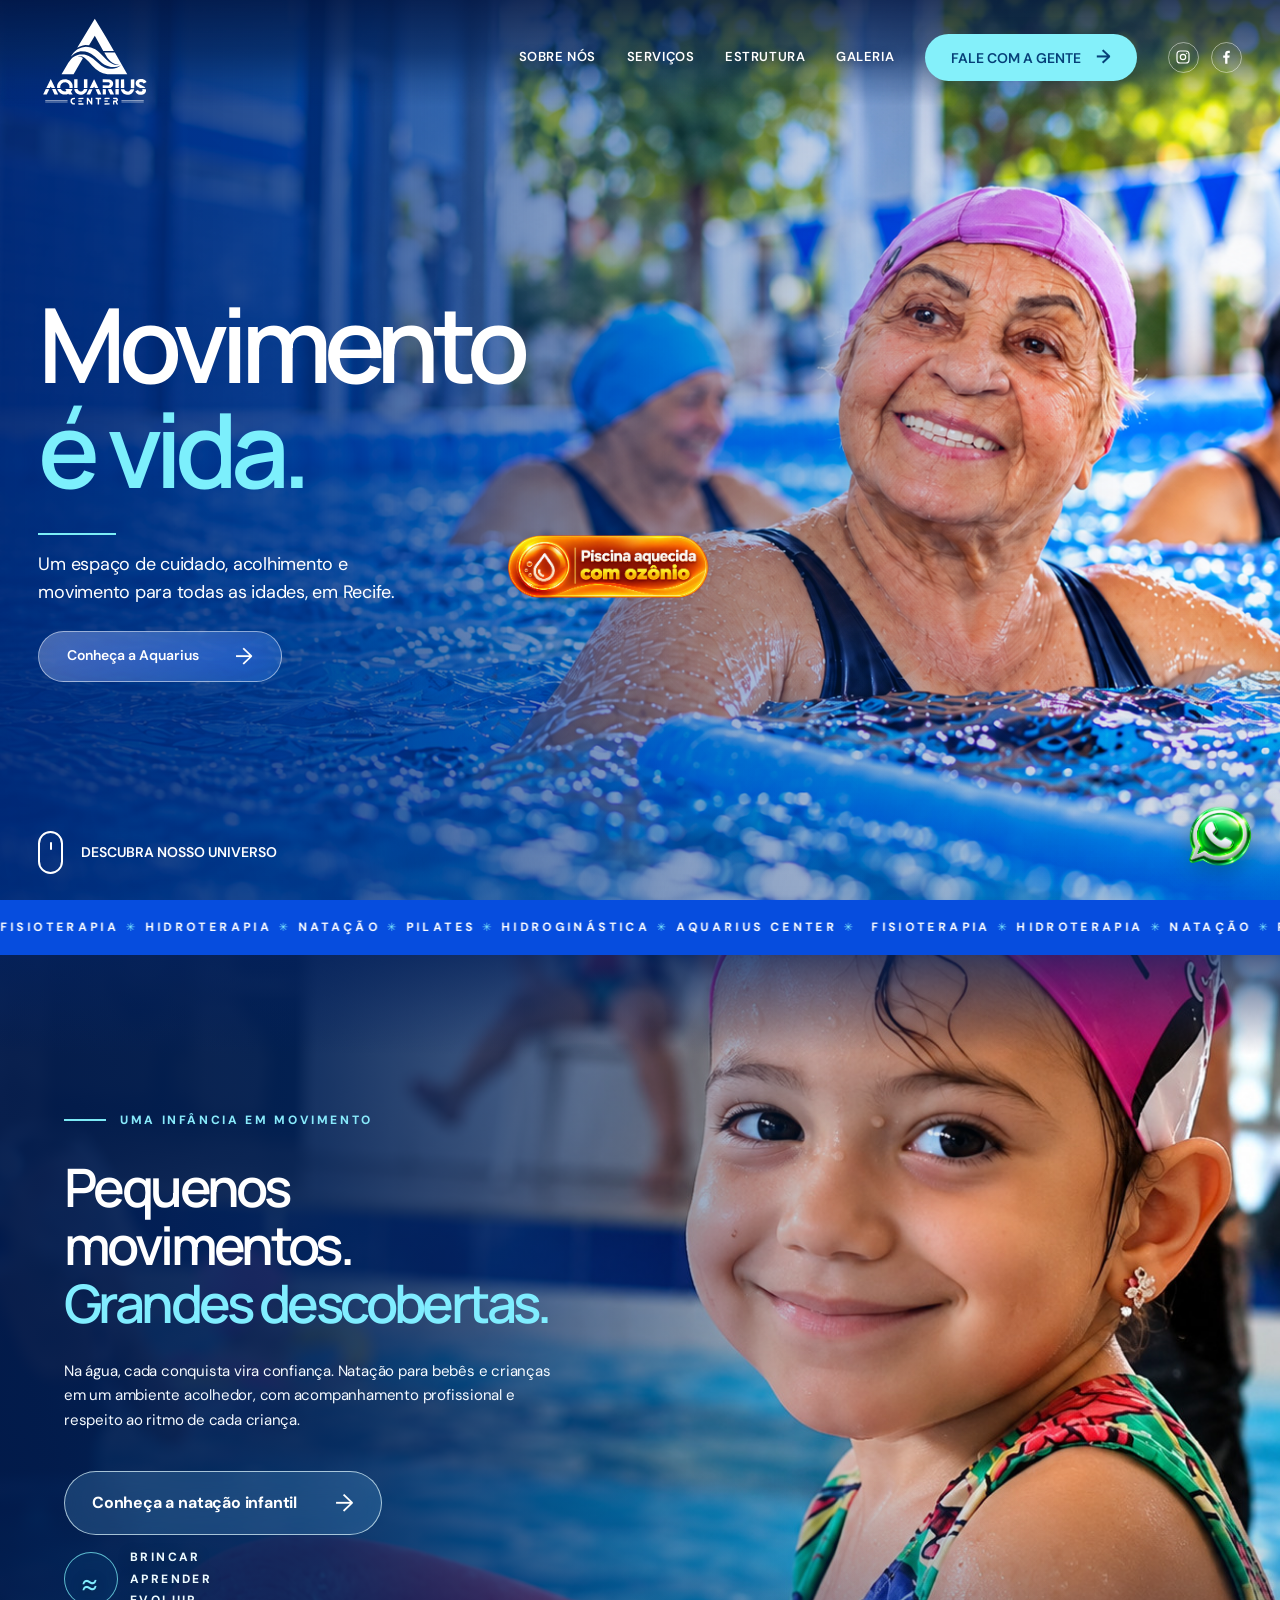
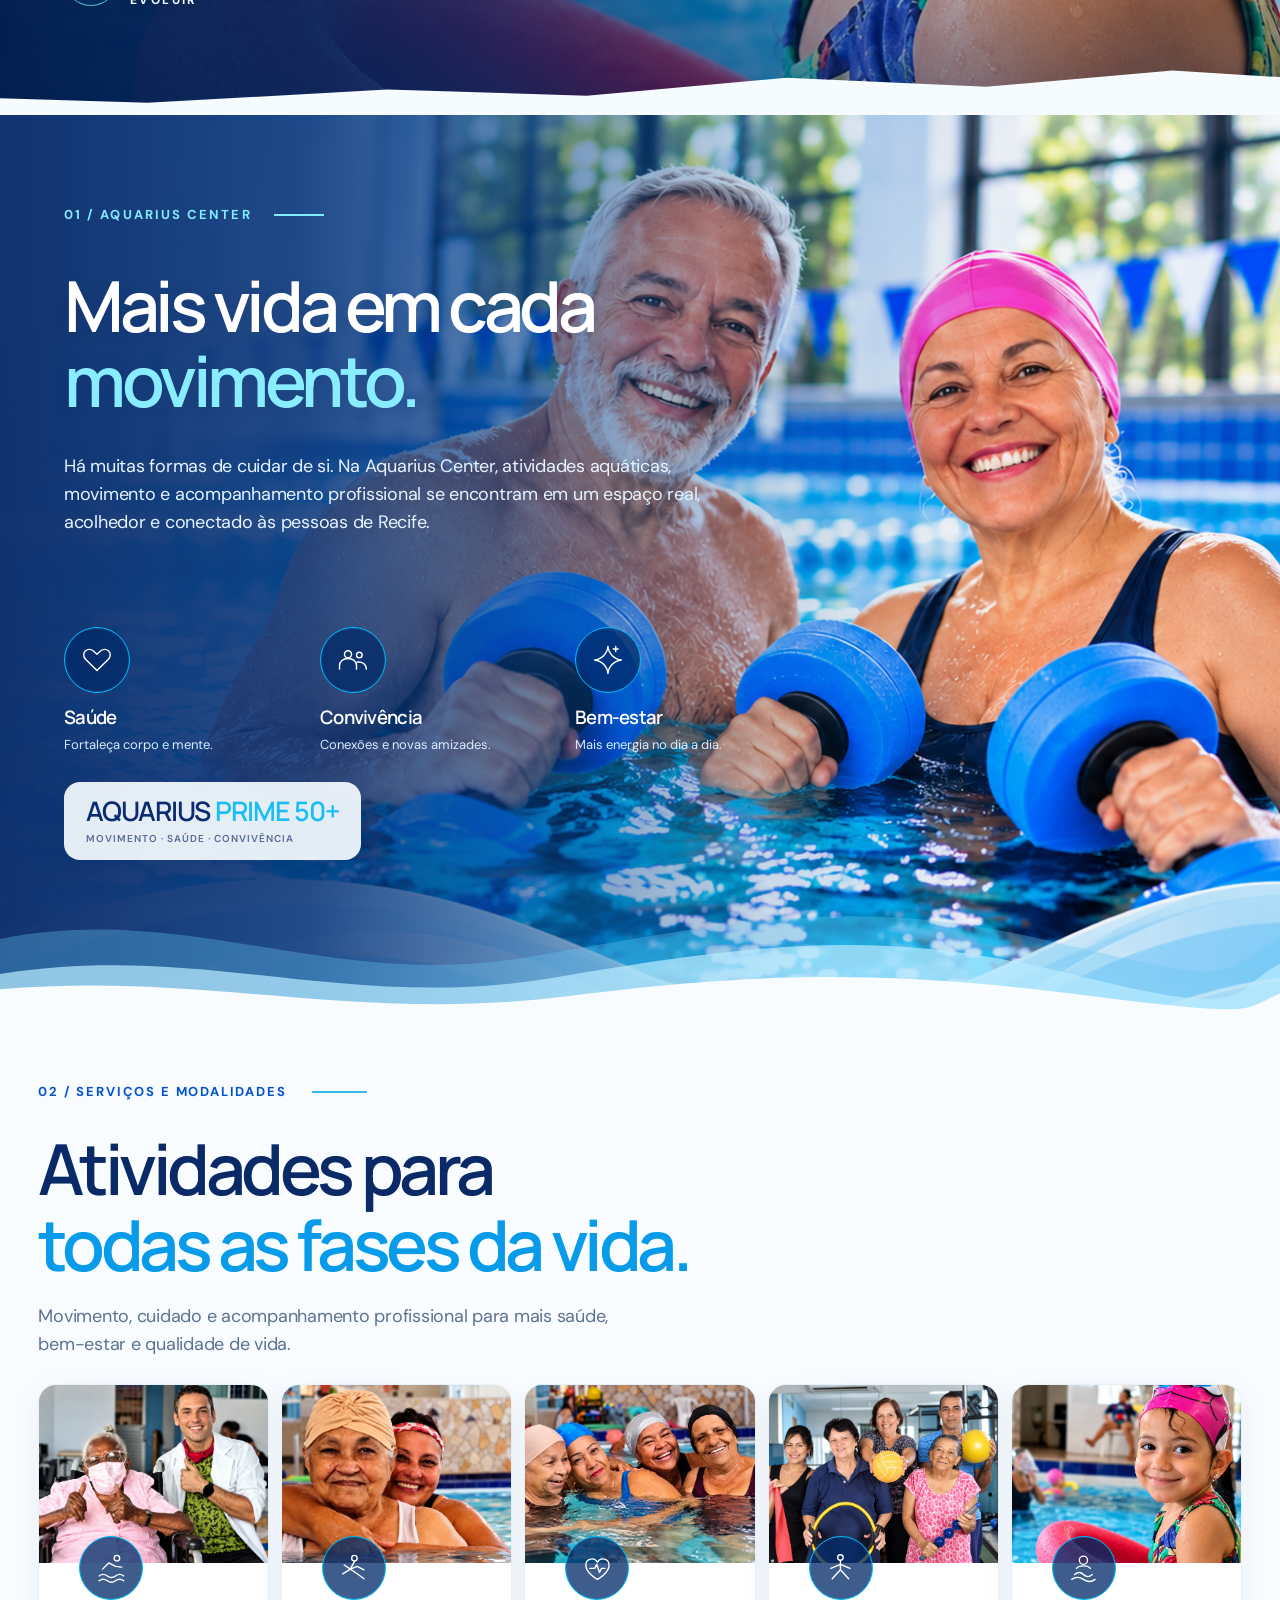
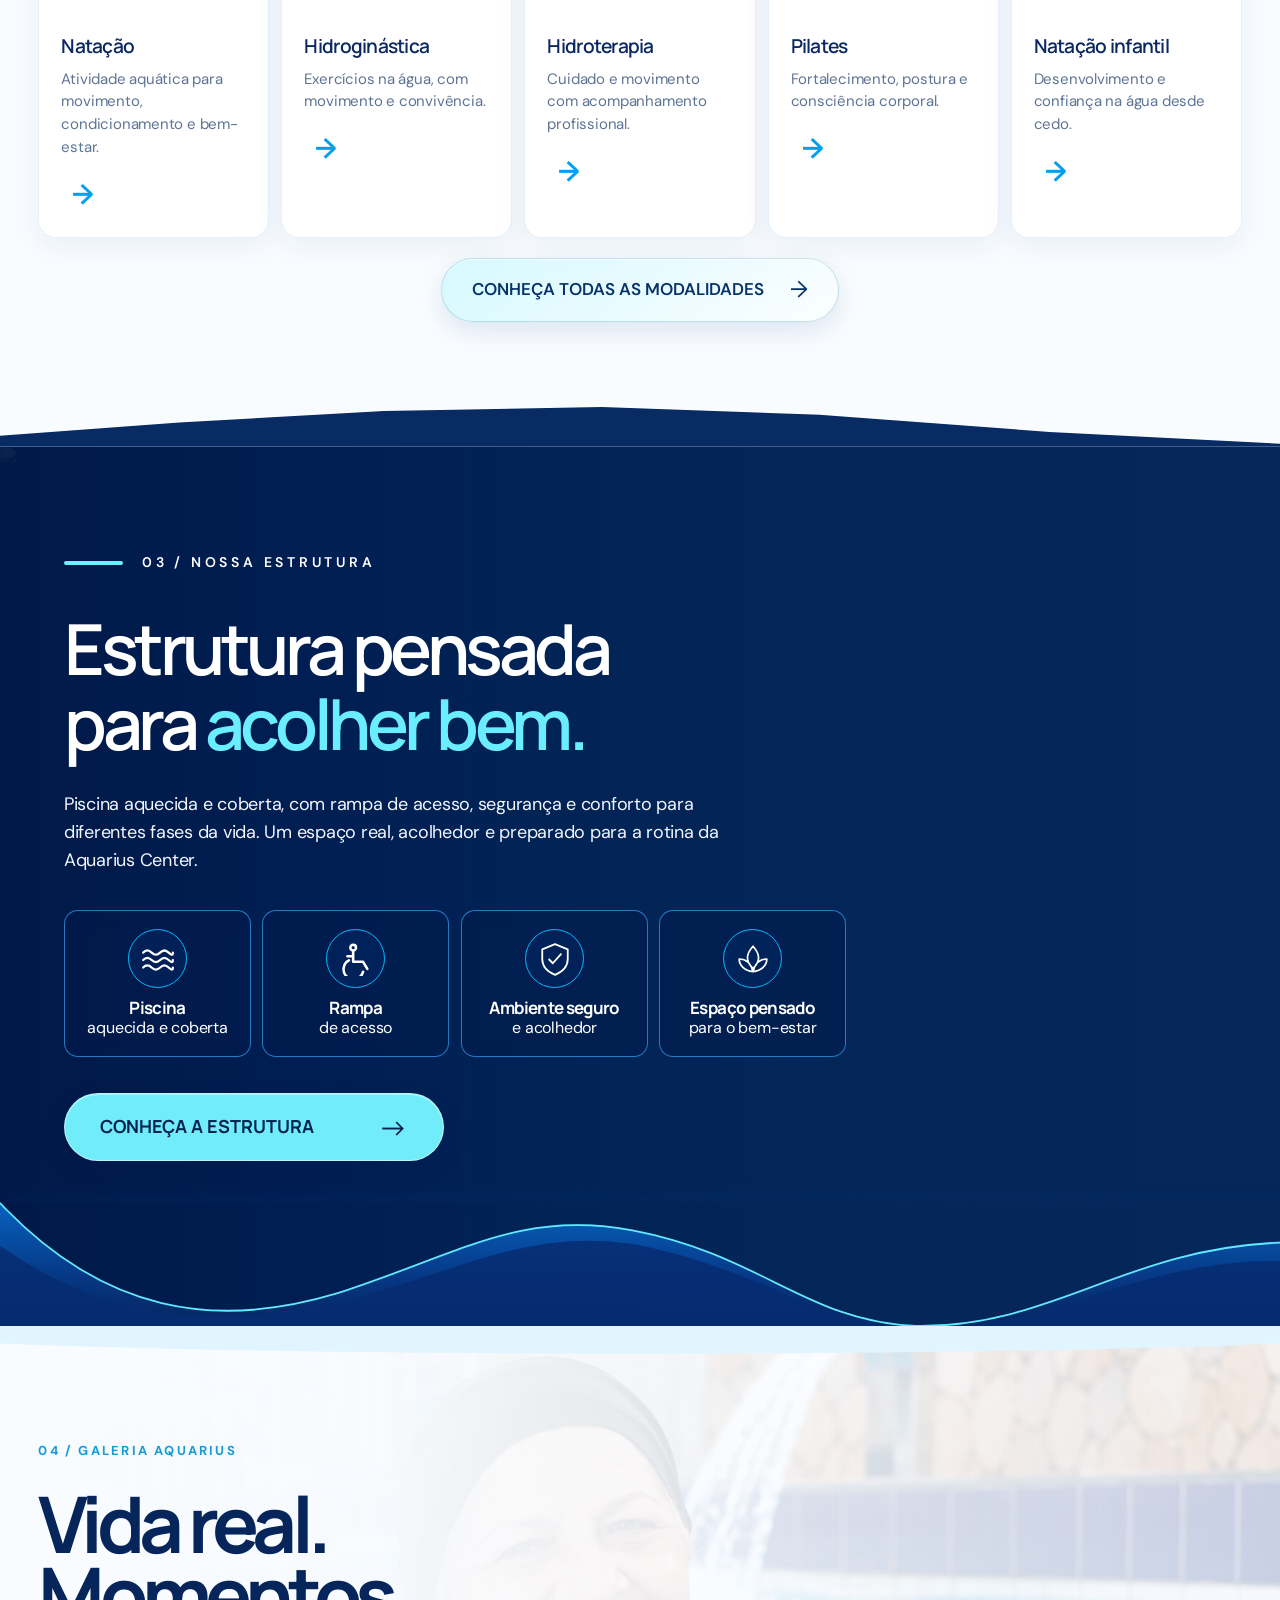
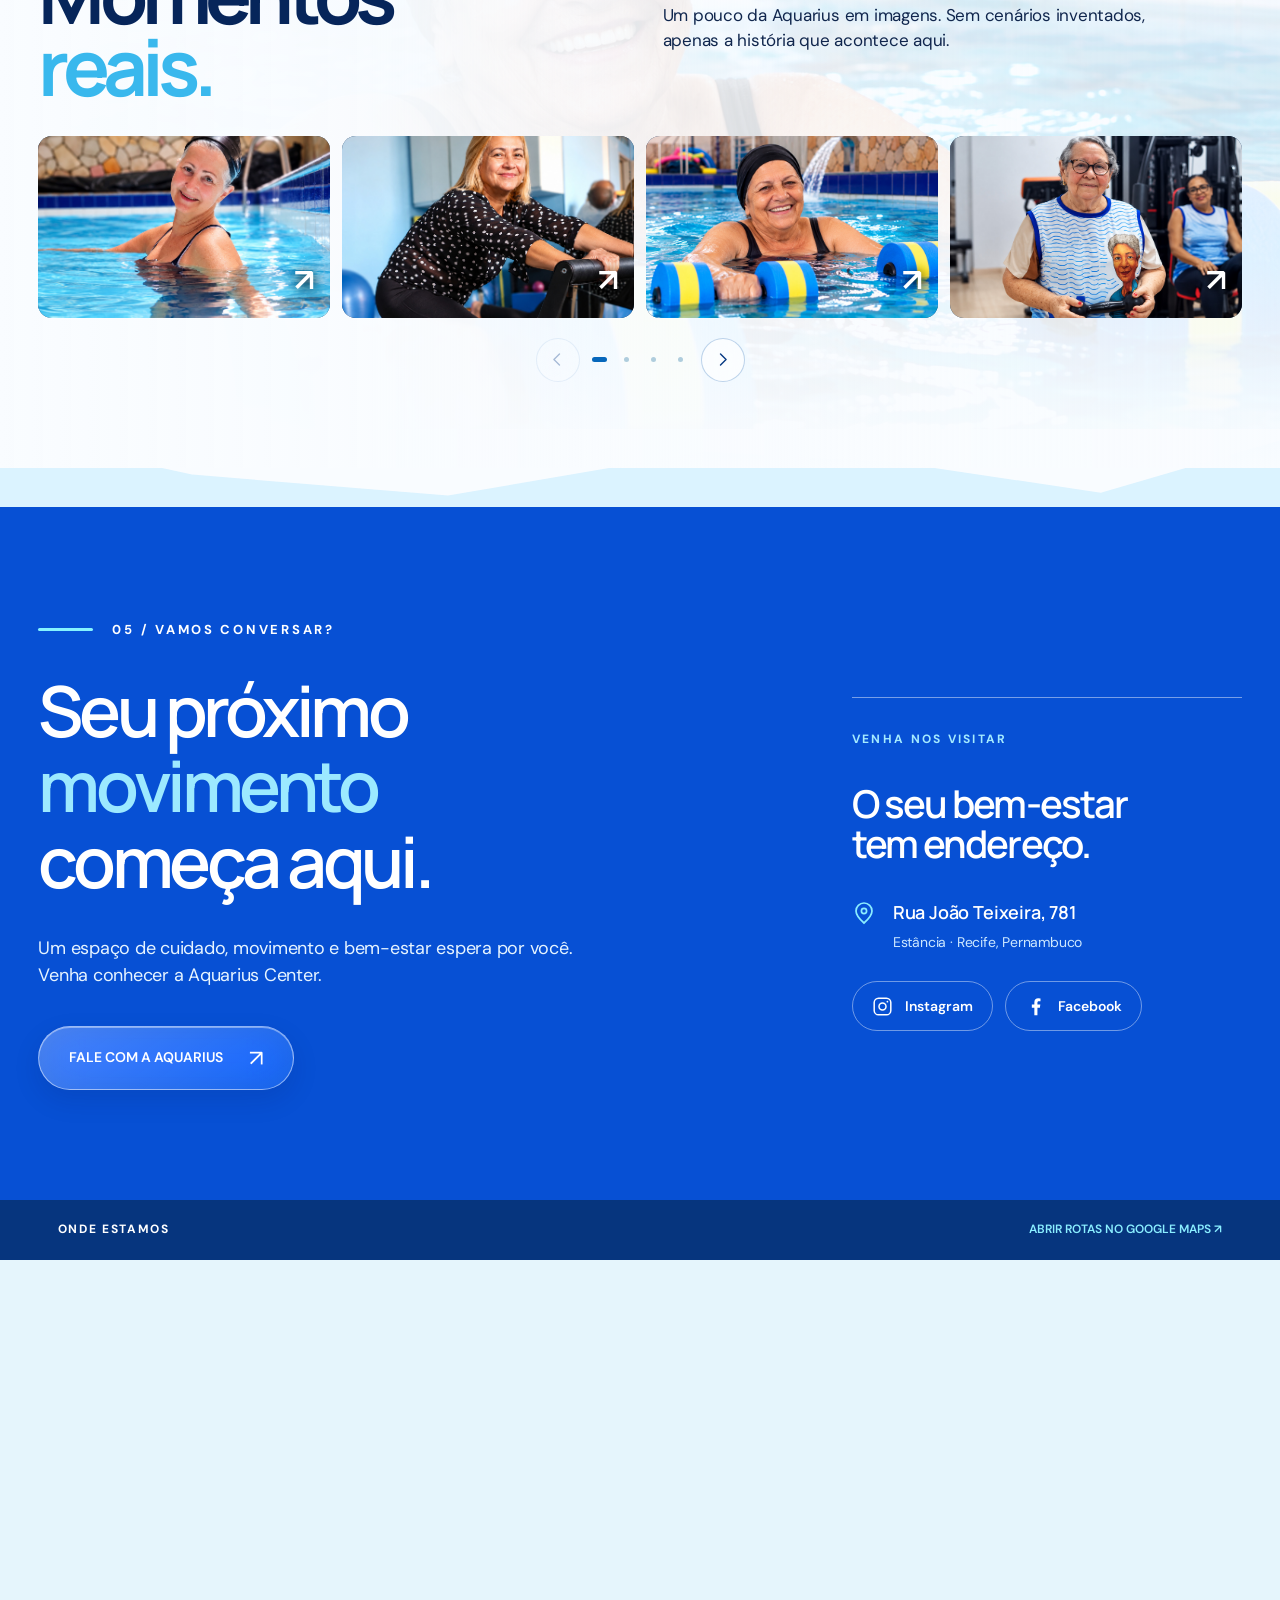
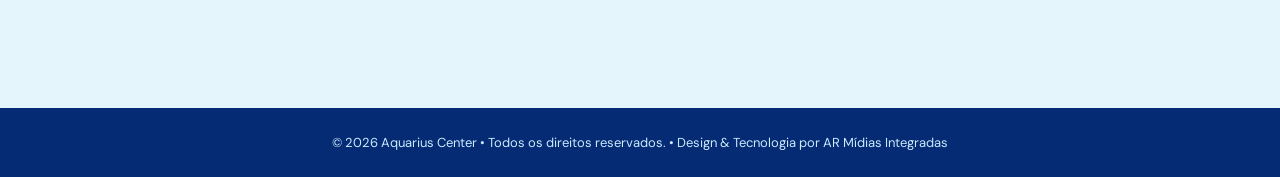
==== commit a1297d18: "refactor(aquarius): minimalist mobile web-app UX across navigation hero services structure gallery a" ====
--- a/aquarius/index.html
+++ b/aquarius/index.html
@@ -1105,6 +1105,82 @@
 .aq-kids-signature{display:flex!important;position:relative!important;left:auto!important;bottom:auto!important;margin:24px 0 0!important;justify-content:flex-start!important;font-size:10px!important}
 .aq-kids-signature-icon{width:45px!important;height:45px!important;font-size:28px!important}
 }
+</style><style id="aquarius-mobile-ux-redesign-v2">
+/* Design system mobile / preserva desktop acima de 780px */
+@media(max-width:780px){
+:root{--aq-m-pad:clamp(18px,5vw,27px);--aq-m-ink:#0a2d62;--aq-m-accent:#1baee9;--aq-m-muted:#557293}
+html{scroll-padding-top:96px!important;overflow-x:clip!important}
+body{overflow-x:clip!important;-webkit-font-smoothing:antialiased}
+main,section{max-width:100vw}
+section[id]{scroll-margin-top:94px}
+header.top,header.top.scrolled,header.top:not(.scrolled){height:94px!important;min-height:94px!important;padding:10px var(--aq-m-pad)!important;box-shadow:0 7px 22px rgba(2,22,58,.12)!important}
+header.top .identity img{width:104px!important;height:75px!important;max-height:75px!important}
+header.top .burger{display:none!important}
+.mobile-head-social{gap:12px!important}
+.mobile-head-social a{height:41px!important;width:41px!important;border-radius:50%!important;background:rgba(255,255,255,.055)!important}
+.mobile-app-nav{position:fixed!important;left:0!important;right:0!important;bottom:0!important;z-index:999!important;min-height:calc(67px + env(safe-area-inset-bottom,0px))!important;height:auto!important;padding:8px 6px calc(7px + env(safe-area-inset-bottom,0px))!important;display:grid!important;grid-template-columns:repeat(5,minmax(0,1fr))!important;gap:3px!important;background:rgba(5,31,78,.92)!important;-webkit-backdrop-filter:blur(22px) saturate(145%)!important;backdrop-filter:blur(22px) saturate(145%)!important;box-shadow:0 -8px 25px rgba(6,21,59,.16)!important;border-top:1px solid rgba(156,217,246,.22)!important;border-radius:0!important}
+.mobile-app-nav a{min-width:0!important;padding:6px 2px!important;min-height:49px!important;display:flex!important;flex-direction:column!important;align-items:center!important;justify-content:center!important;gap:4px!important;border-radius:13px!important;background:transparent!important;color:#c0cee2!important;font-family:'DM Sans',sans-serif!important;font-size:10px!important;font-weight:500!important;line-height:1.15!important;text-decoration:none!important}
+.mobile-app-nav a svg{height:21px!important;width:21px!important;flex:none!important}
+.mobile-app-nav a[aria-current="page"]{background:rgba(109,222,246,.12)!important;color:#7deaf8!important}
+.mobile-app-nav a span{display:block!important;white-space:nowrap!important}
+.aquarius-whatsapp-float{z-index:1000!important;right:13px!important;bottom:calc(80px + env(safe-area-inset-bottom,0px))!important;width:56px!important;height:56px!important}
+.hero{height:calc(100svh - 94px - 67px - env(safe-area-inset-bottom,0px))!important;min-height:640px!important;max-height:910px!important}
+.hero-photo img{object-fit:cover!important;object-position:62% center!important}
+.hero .wrap.hero-content{inset:0!important;position:absolute!important;display:block!important;max-width:none!important;width:100%!important;padding:0!important;opacity:1!important;visibility:visible!important}
+.hero .wrap.hero-content>h1{left:var(--aq-m-pad)!important;top:clamp(21px,4vh,38px)!important;font-size:clamp(45px,10.2vw,69px)!important;line-height:1.03!important;max-width:calc(100% - 2*var(--aq-m-pad))!important;display:block!important;opacity:1!important;visibility:visible!important;z-index:10!important;animation:none!important}
+.hero .hero-rule{left:var(--aq-m-pad)!important;top:27%!important}
+.hero .hero-detail p{left:var(--aq-m-pad)!important;top:32%!important;max-width:calc(100% - 2*var(--aq-m-pad))!important;font-size:clamp(14px,3.55vw,17px)!important;line-height:1.5!important}
+.hero .hero-ozone-badge{left:var(--aq-m-pad)!important;top:45%!important;width:clamp(136px,31vw,177px)!important}
+.hero .hero-detail .hero-cta{left:var(--aq-m-pad)!important;top:56%!important;width:min(69%,330px)!important;max-width:none!important;height:55px!important;padding:0 20px!important;font-size:clamp(13px,3vw,15px)!important;letter-spacing:-.02em!important}
+.aq-kids{min-height:610px!important;height:auto!important}
+.aq-kids-inner{width:auto!important;margin:0!important;padding:230px var(--aq-m-pad) 105px!important}
+.aq-kids-media img{object-position:59% 30%!important}
+.aq-kids-copy{width:100%!important}
+.aq-kids h2{font-size:clamp(36px,8.1vw,57px)!important;line-height:1.09!important;letter-spacing:-.055em!important}
+.aq-kids p{font-size:15px!important;line-height:1.58!important;max-width:420px!important}
+.aq-kids-cta{min-height:52px!important;font-size:14px!important;padding:0 19px!important}
+.aq-kids-signature{display:none!important}
+.about-live,.a3-services,.aquarius-structure,.aqua-gallery,.contact-redesign{box-sizing:border-box!important}
+.about-live-copy{padding-left:var(--aq-m-pad)!important;padding-right:var(--aq-m-pad)!important}
+.about-live h2,.a3-heading h2,.gallery-head h2,.structure-content h2,.contact-primary h2{font-size:clamp(37px,8.5vw,59px)!important;line-height:1.09!important;letter-spacing:-.065em!important;overflow-wrap:break-word!important}
+.about-live p,.a3-heading>p,.gallery-head>p,.structure-content>p,.contact-primary>p{font-family:'DM Sans',sans-serif!important;font-size:15px!important;line-height:1.6!important;letter-spacing:0!important}
+.a3-services{padding:72px var(--aq-m-pad)!important}
+.a3-top,.a3-heading,.a3-cards{width:100%!important;max-width:100%!important}
+.a3-cards{display:grid!important;grid-template-columns:repeat(2,minmax(0,1fr))!important;gap:12px!important;overflow:visible!important;padding:0!important;transform:none!important}
+.a3-card{width:100%!important;min-width:0!important;height:auto!important;min-height:0!important;border-radius:17px!important;overflow:hidden!important;box-shadow:0 8px 21px rgba(2,32,75,.07)!important}
+.a3-card>img{width:100%!important;height:auto!important;aspect-ratio:1.12!important;object-fit:cover!important;object-position:center 29%!important;display:block!important}
+.a3-card-body{padding:15px 13px 18px!important;min-height:0!important}
+.a3-card-body h3{font-size:clamp(14px,3.6vw,18px)!important;line-height:1.2!important}
+.a3-card-body p{font-size:12px!important;line-height:1.45!important}
+.a3-icon{transform:scale(.72)!important;transform-origin:left center!important;margin-top:-12px!important;margin-bottom:-4px!important}
+.structure-content{padding-left:var(--aq-m-pad)!important;padding-right:var(--aq-m-pad)!important}
+.structure-highlights{display:grid!important;grid-template-columns:repeat(2,minmax(0,1fr))!important;gap:10px!important}
+.structure-highlight{min-width:0!important;padding:18px 10px!important;border-radius:18px!important}
+.structure-highlight strong{font-size:15px!important}
+.structure-highlight small{font-size:12px!important;line-height:1.4!important}
+.aqua-gallery{padding:66px 0 100px!important}
+.aqua-gallery .wrap{width:auto!important;max-width:none!important;margin:0 var(--aq-m-pad)!important;padding:0!important}
+.gallery-head{display:block!important;margin-bottom:22px!important}
+.gallery-head>p{margin-top:18px!important;max-width:420px!important}
+.gallery-grid{display:grid!important;grid-template-columns:repeat(2,minmax(0,1fr))!important;gap:10px!important}
+.gallery-grid>*{width:100%!important;min-width:0!important;grid-column:auto!important;grid-row:auto!important;border-radius:15px!important;overflow:hidden!important;aspect-ratio:1!important;height:auto!important}
+.gallery-grid img{width:100%!important;height:100%!important;object-fit:cover!important;object-position:center 30%!important}
+.aqua-gallery-nav{margin-top:20px!important;gap:13px!important}
+.aqua-gallery-nav button{width:34px!important;height:34px!important;border-radius:50%!important;min-width:34px!important}
+.aqua-gallery-dots{gap:7px!important}
+.contact-inner{width:auto!important;max-width:none!important;margin:0!important;padding:70px var(--aq-m-pad) 120px!important}
+.contact-grid{display:block!important}
+button,a{-webkit-tap-highlight-color:transparent}
+a:focus-visible,button:focus-visible{outline:3px solid #76e8f7!important;outline-offset:3px!important}
+}
+@media(max-width:365px){
+.a3-cards{gap:9px!important}
+.a3-card-body{padding:12px 10px 15px!important}
+.a3-card-body h3{font-size:13px!important}
+.a3-card-body p{font-size:11px!important}
+.hero .hero-detail .hero-cta{width:75%!important}
+}
+@media(prefers-reduced-motion:reduce){.mobile-app-nav a,.a3-card,.gallery-grid>*{animation:none!important;transition:none!important}}
 </style></head><body><header class="top" id="top"><a href="#inicio" class="identity" aria-label="Aquarius Center — início"><img src="assets/logo-oficial-branca.svg" alt="Aquarius Center — logomarca oficial"></a><nav class="links" id="links"><a href="#conceito">Sobre nós</a><a href="#modalidades">Serviços</a><a href="#estrutura">Estrutura</a><a href="#galeria">Galeria</a><a href="https://wa.me/5581986828209?text=Ol%C3%A1!%20Gostaria%20de%20falar%20com%20a%20equipe%20da%20Aquarius%20Center." target="_blank" rel="noopener noreferrer" class="pill">Fale com a gente <span aria-hidden="true">→</span></a><div class="nav-socials"><a href="https://www.instagram.com/aquariuscenter/" target="_blank" rel="noopener noreferrer" aria-label="Instagram Aquarius Center" title="Instagram"><svg viewBox="0 0 24 24" fill="none" stroke="currentColor" stroke-width="1.8" aria-hidden="true"><rect x="3" y="3" width="18" height="18" rx="5"/><circle cx="12" cy="12" r="4"/><circle cx="17.5" cy="6.5" r="1" fill="currentColor" stroke="none"/></svg></a><a href="https://web.facebook.com/aquariuscenterr/?_rdc=1&amp;_rdr#" target="_blank" rel="noopener noreferrer" aria-label="Facebook Aquarius Center" title="Facebook"><svg viewBox="0 0 24 24" fill="currentColor" aria-hidden="true"><path d="M14.2 22v-8.7H17l.5-3.5h-3.3V7.6c0-1 .3-1.7 1.7-1.7h1.8V2.8a22 22 0 0 0-2.6-.2c-2.6 0-4.4 1.6-4.4 4.5v2.7H7.8v3.5h2.9V22h3.5Z"/></svg></a></div></nav><div class="mobile-head-social" aria-label="Redes sociais"><a href="https://www.instagram.com/aquariuscenter/" target="_blank" rel="noopener noreferrer" aria-label="Instagram"><svg viewBox="0 0 24 24" fill="none" stroke="currentColor" stroke-width="1.8" aria-hidden="true"><rect x="3" y="3" width="18" height="18" rx="5"/><circle cx="12" cy="12" r="4"/><circle cx="17.5" cy="6.5" r="1" fill="currentColor" stroke="none"/></svg></a><a href="https://web.facebook.com/aquariuscenterr/?_rdc=1&amp;_rdr#" target="_blank" rel="noopener noreferrer" aria-label="Facebook"><svg viewBox="0 0 24 24" fill="currentColor" aria-hidden="true"><path d="M14.2 22v-8.7H17l.5-3.5h-3.3V7.6c0-1 .3-1.7 1.7-1.7h1.8V2.8a22 22 0 0 0-2.6-.2c-2.6 0-4.4 1.6-4.4 4.5v2.7H7.8v3.5h2.9V22h3.5Z"/></svg></a></div><button class="burger" id="burger" aria-label="Abrir menu" aria-controls="links" aria-expanded="false"><span class="menu-glyph" aria-hidden="true"><i></i><i></i></span></button></header><nav class="mobile-app-nav" aria-label="Navegação principal mobile"><a href="#inicio" data-section="inicio" aria-current="page"><svg viewBox="0 0 24 24" fill="none" stroke="currentColor" stroke-width="1.7" stroke-linecap="round" stroke-linejoin="round" aria-hidden="true"><path d="m3 10 9-7 9 7v10a1 1 0 0 1-1 1h-5v-7H9v7H4a1 1 0 0 1-1-1z"/></svg><span>Início</span></a><a href="#modalidades" data-section="modalidades" ><svg viewBox="0 0 24 24" fill="none" stroke="currentColor" stroke-width="1.7" stroke-linecap="round" stroke-linejoin="round" aria-hidden="true"><path d="M3 12h3l2-5 4 10 2-5h7"/></svg><span>Serviços</span></a><a href="#estrutura" data-section="estrutura" ><svg viewBox="0 0 24 24" fill="none" stroke="currentColor" stroke-width="1.7" stroke-linecap="round" stroke-linejoin="round" aria-hidden="true"><rect x="4" y="4" width="16" height="16" rx="3"/><path d="M8 4v16M4 10h16M13 14h4"/></svg><span>Estrutura</span></a><a href="#galeria" data-section="galeria" ><svg viewBox="0 0 24 24" fill="none" stroke="currentColor" stroke-width="1.7" stroke-linecap="round" stroke-linejoin="round" aria-hidden="true"><rect x="3" y="3" width="18" height="18" rx="3"/><circle cx="8.5" cy="8.5" r="1.5"/><path d="m4 17 5-5 4 4 3-3 5 5"/></svg><span>Galeria</span></a><a href="#contato" data-section="contato" ><svg viewBox="0 0 24 24" fill="none" stroke="currentColor" stroke-width="1.7" stroke-linecap="round" stroke-linejoin="round" aria-hidden="true"><path d="M21 11.5a8.5 8.5 0 0 1-8.5 8.5 10 10 0 0 1-4-.8L3 21l1.8-5.5a9 9 0 1 1 16.2-4z"/></svg><span>Contato</span></a></nav>
 <section class="hero" id="inicio"><div class="hero-photo" data-speed=".18"><img src="assets/hero-aquarius-tres-mulheres.png" alt="Três mulheres em atividade aquática — imagem de composição aprovada" onerror="this.onerror=null;this.src=\'https://static.wixstatic.com/media/d82d32_e1437383189447e0a6e94c950920e2c2~mv2.jpg\'"></div><div class="hero-ozone-badge" role="img" aria-label="Piscina aquecida com ozônio"><img src="assets/Badge.png" onerror="this.onerror=null;this.src='assets/ozonio-badge-laranja.svg'" alt="" loading="eager" decoding="async" width="1983" height="793"></div><div class="wrap hero-content"><h1>Movimento<br><em class="hero-vida-anchor">é vida.</em></h1><div class="hero-detail"><span class="hero-rule" aria-hidden="true"></span><p>Um espaço de cuidado, acolhimento e<br class="desktop-only"> movimento para todas as idades, em Recife.</p><a href="#conceito" class="hero-cta">Conheça a Aquarius <span aria-hidden="true">→</span></a></div><a href="#conceito" class="hero-scroll"><span class="scroll-mouse" aria-hidden="true"></span><span>Descubra nosso universo</span></a></div></section>
 <div class="ribbon"><div class="ribbon-inner"><span>FISIOTERAPIA <b class="ribbon-star" aria-hidden="true">✳︎</b> HIDROTERAPIA <b class="ribbon-star" aria-hidden="true">✳︎</b> NATAÇÃO <b class="ribbon-star" aria-hidden="true">✳︎</b> PILATES <b class="ribbon-star" aria-hidden="true">✳︎</b> HIDROGINÁSTICA <b class="ribbon-star" aria-hidden="true">✳︎</b> AQUARIUS CENTER <b class="ribbon-star" aria-hidden="true">✳︎</b></span><span>FISIOTERAPIA <b class="ribbon-star" aria-hidden="true">✳︎</b> HIDROTERAPIA <b class="ribbon-star" aria-hidden="true">✳︎</b> NATAÇÃO <b class="ribbon-star" aria-hidden="true">✳︎</b> PILATES <b class="ribbon-star" aria-hidden="true">✳︎</b> HIDROGINÁSTICA <b class="ribbon-star" aria-hidden="true">✳︎</b> AQUARIUS CENTER <b class="ribbon-star" aria-hidden="true">✳︎</b></span></div></div>
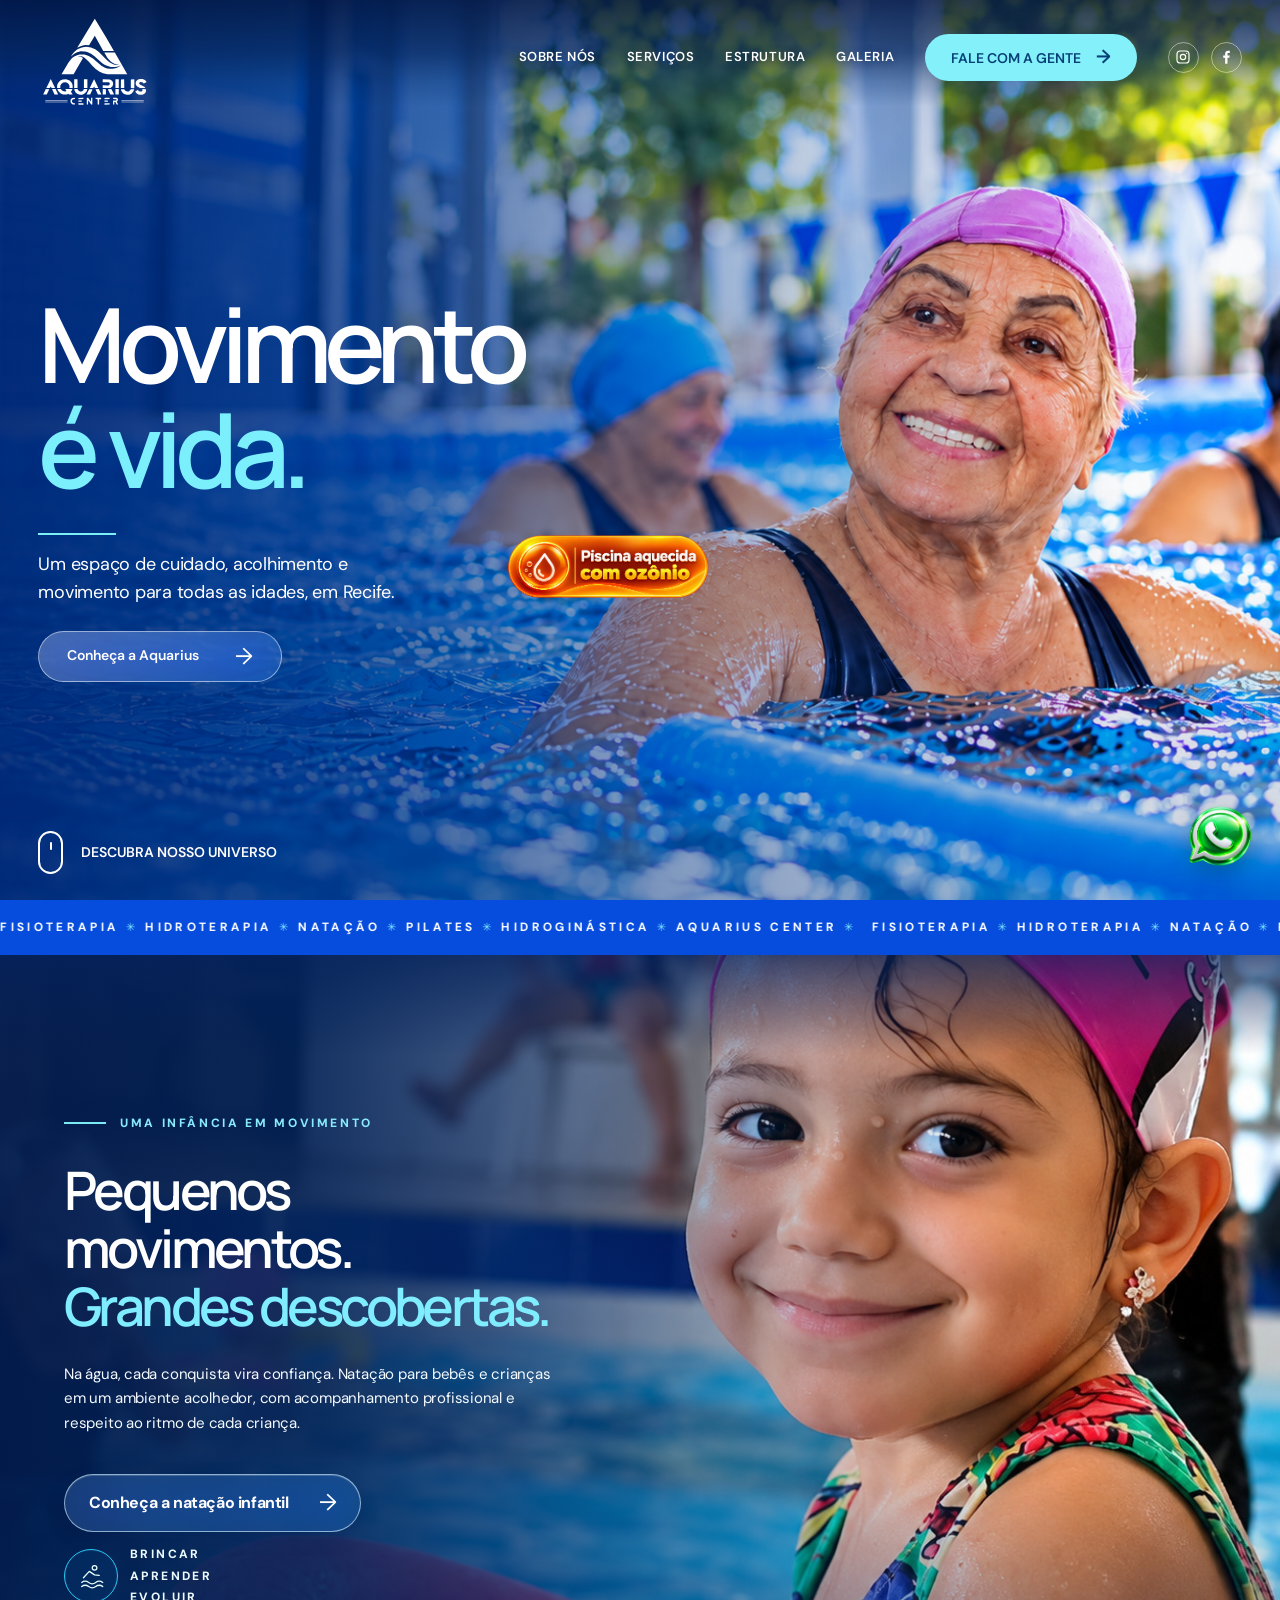
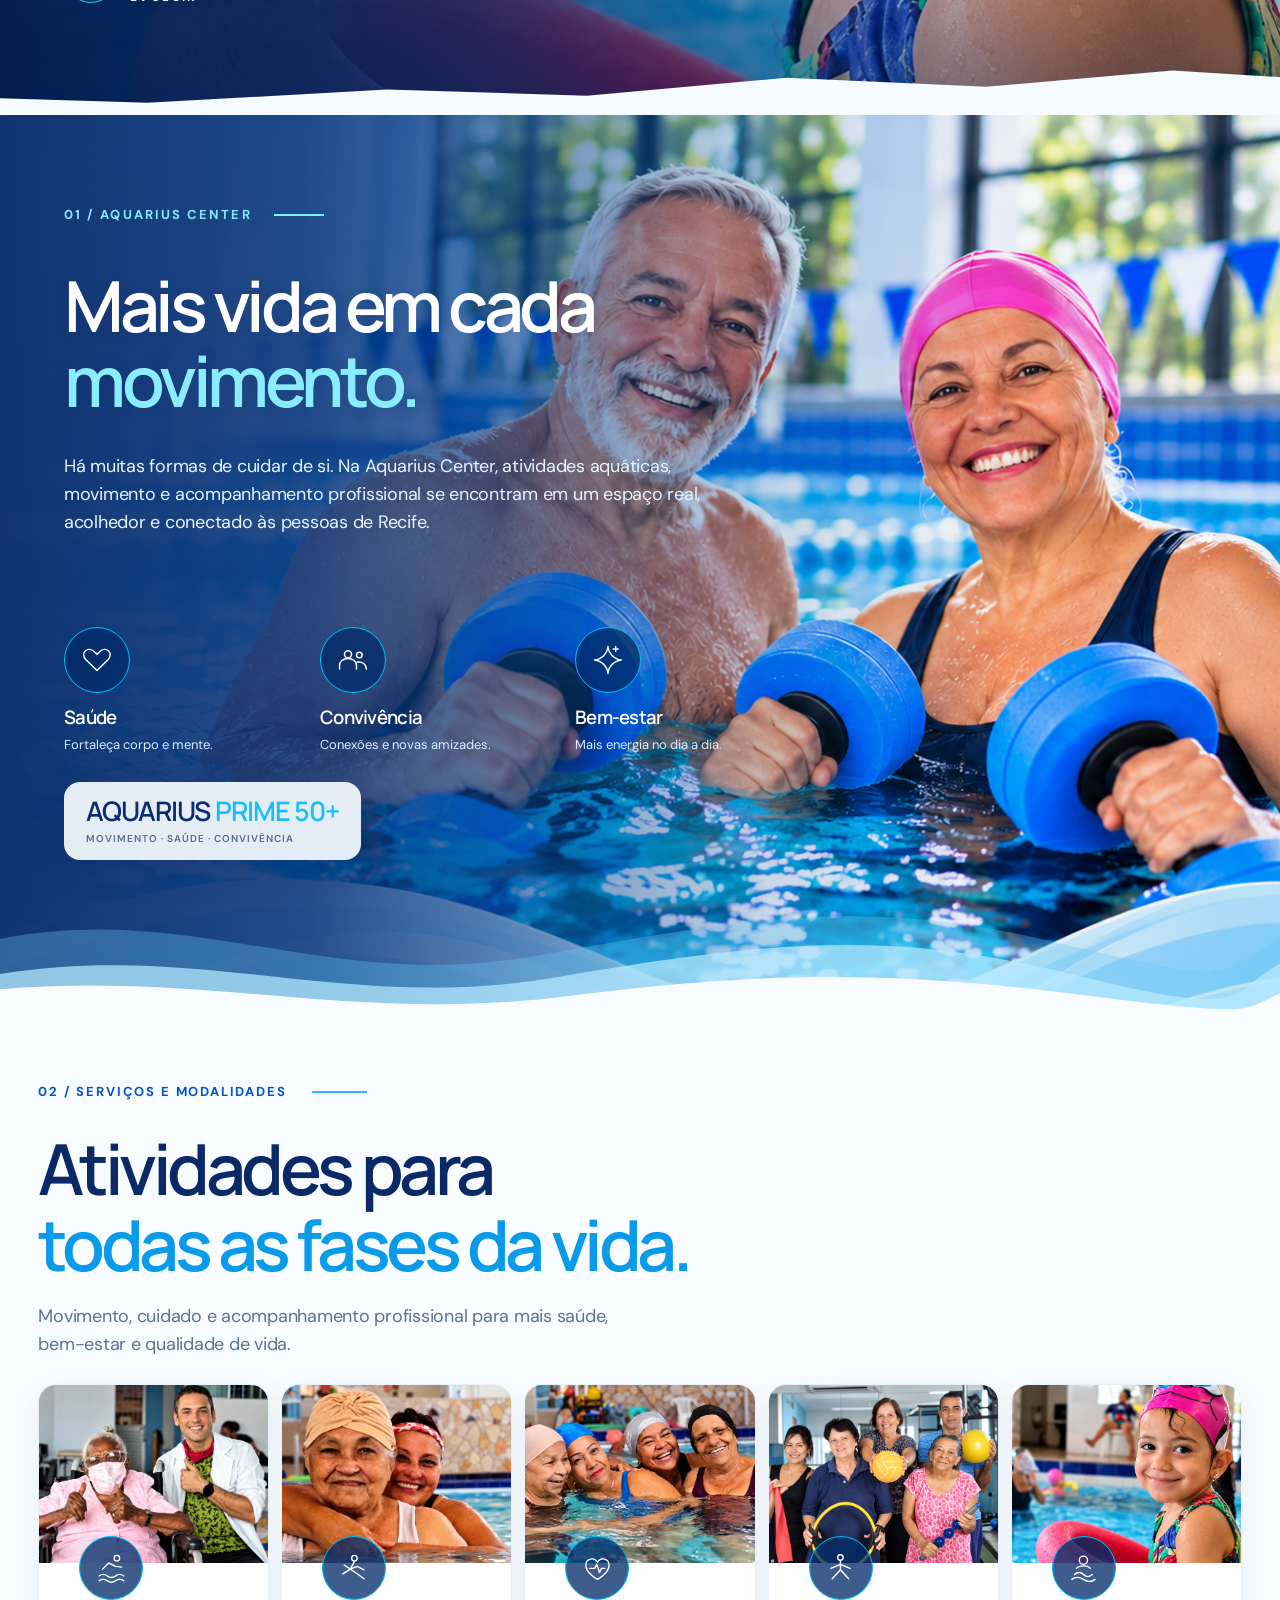
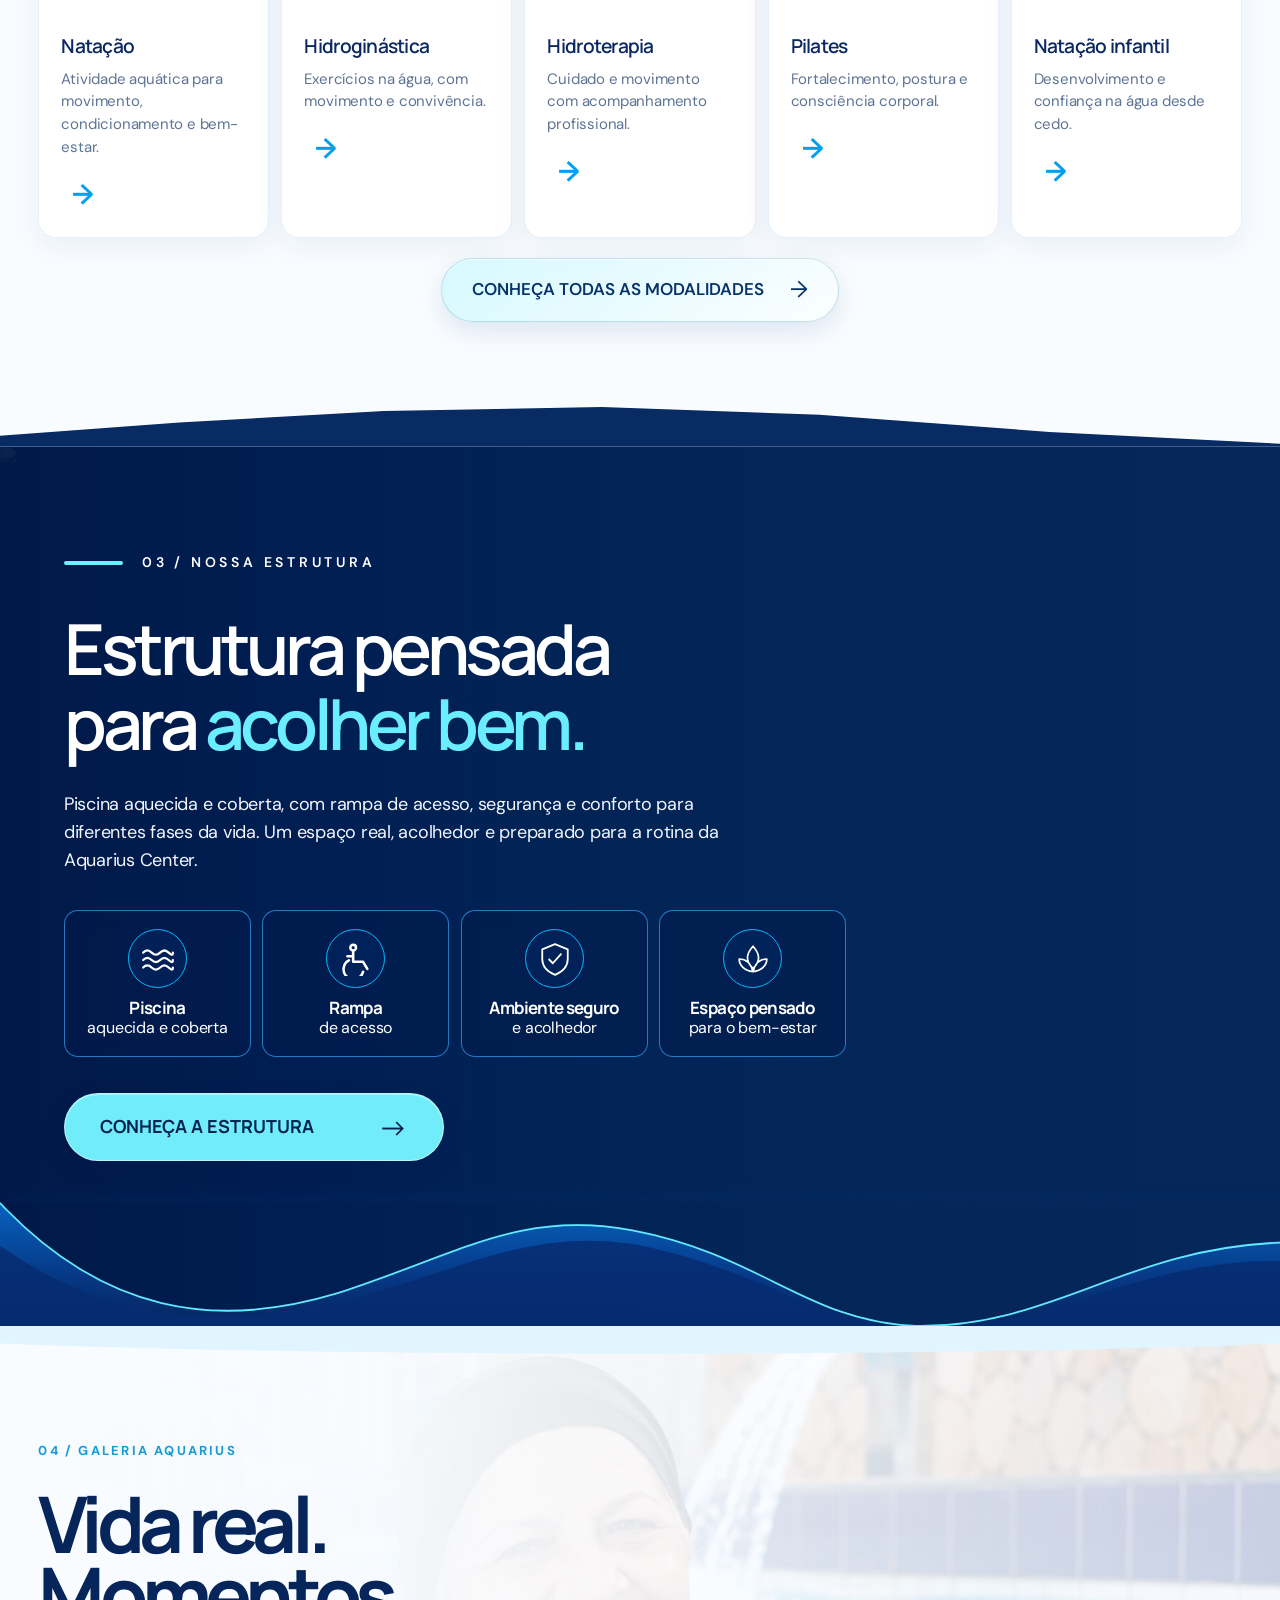
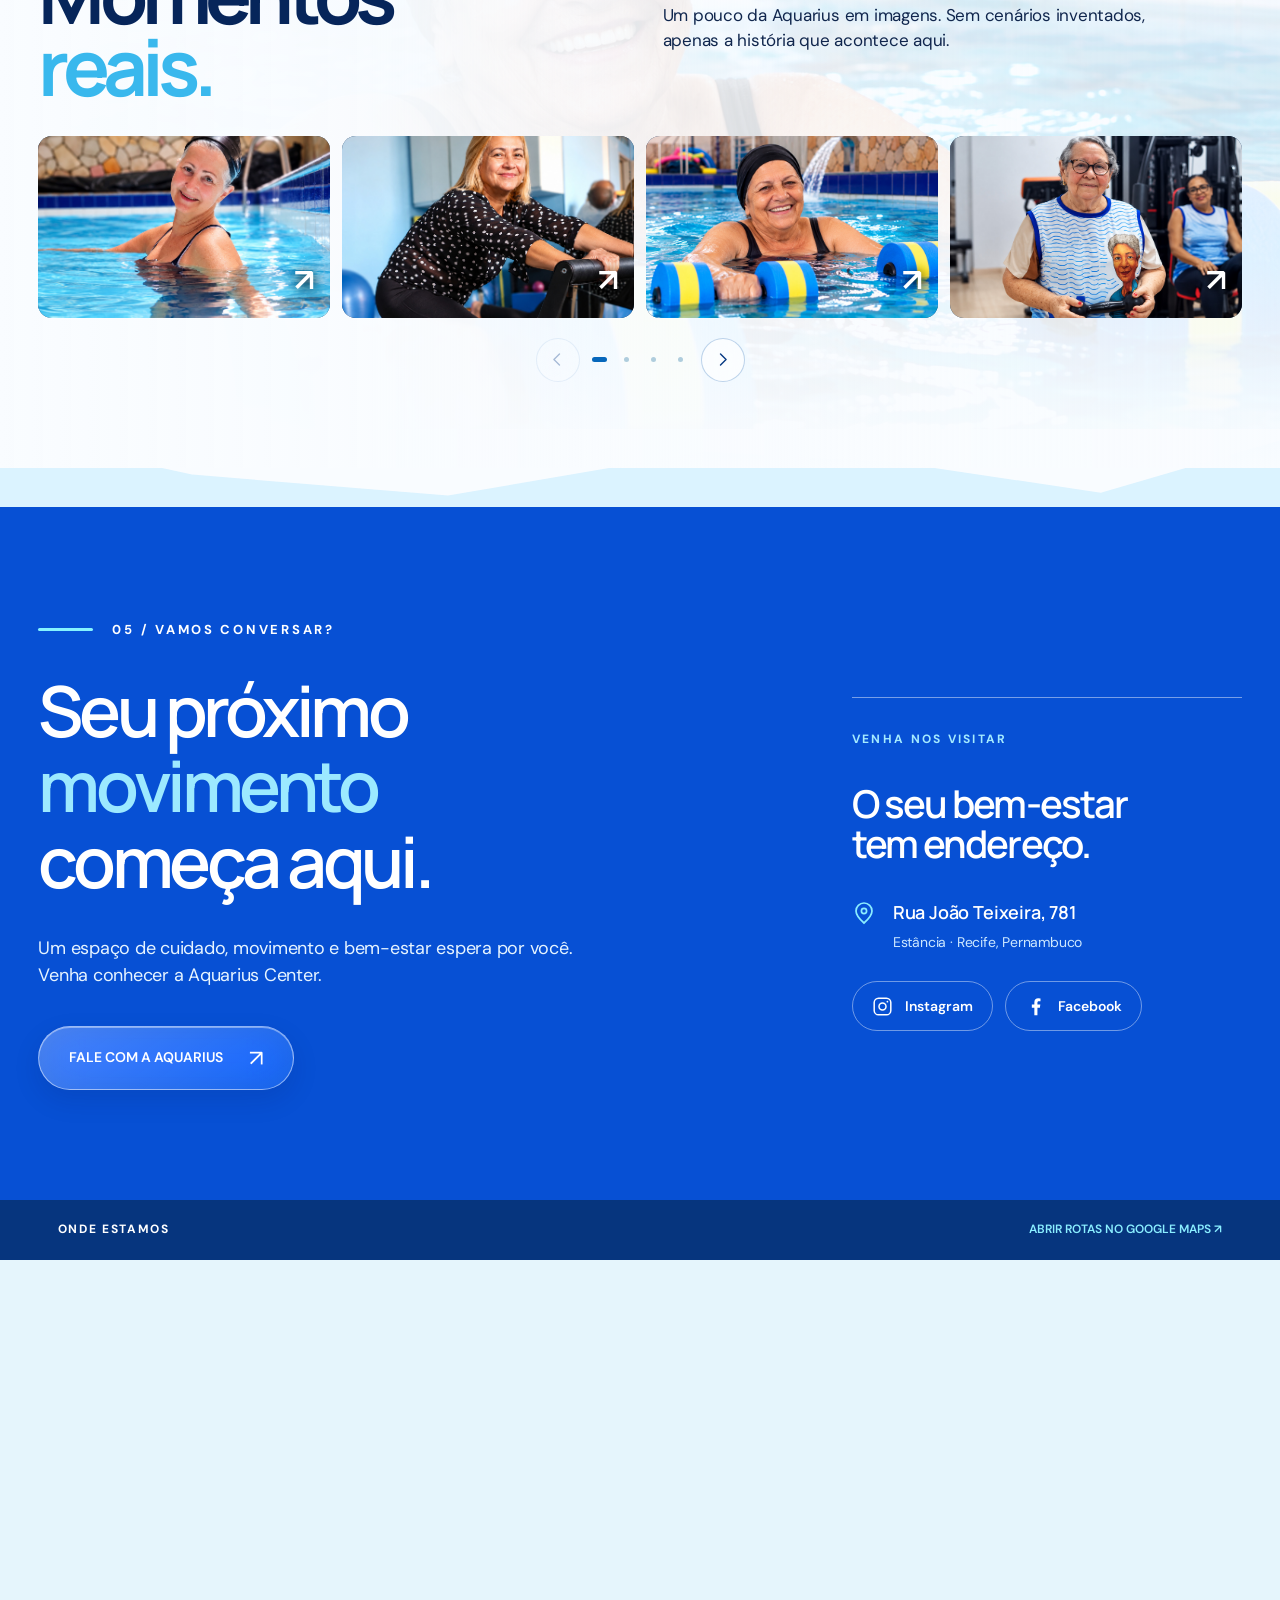
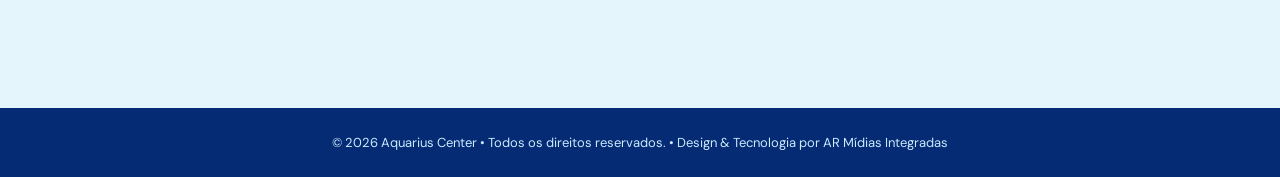
==== commit d111a209: "style(aquarius): semantic swimming icon and consistent glass CTA for infant swimming section" ====
--- a/aquarius/index.html
+++ b/aquarius/index.html
@@ -1181,10 +1181,19 @@
 .hero .hero-detail .hero-cta{width:75%!important}
 }
 @media(prefers-reduced-motion:reduce){.mobile-app-nav a,.a3-card,.gallery-grid>*{animation:none!important;transition:none!important}}
+</style><style id="aq-kids-cta-icon-refinement">
+.aq-kids .aq-kids-signature-icon{background:rgba(5,51,105,.52)!important;border:1.5px solid #29c9f3!important;color:#eaffff!important;box-shadow:inset 0 0 0 1px rgba(255,255,255,.04)!important;flex-shrink:0!important}
+.aq-kids .aq-kids-signature-icon svg{display:block;width:54%!important;height:54%!important}
+.aq-kids .aq-kids-cta{box-sizing:border-box!important;min-height:58px!important;padding:0 24px!important;gap:30px!important;border:1px solid rgba(213,243,255,.63)!important;background:linear-gradient(115deg,rgba(100,159,212,.24),rgba(46,106,174,.38))!important;backdrop-filter:blur(16px) saturate(145%)!important;-webkit-backdrop-filter:blur(16px) saturate(145%)!important;border-radius:999px!important;font-family:'DM Sans',sans-serif!important;font-size:16px!important;font-weight:700!important;line-height:1.2!important;letter-spacing:-.025em!important;box-shadow:inset 0 1px rgba(255,255,255,.18),0 6px 20px rgba(0,18,59,.13)!important;text-decoration:none!important}
+.aq-kids .aq-kids-cta span{display:inline-flex!important;align-items:center!important;justify-content:center!important;font-size:23px!important;line-height:1!important;font-weight:400!important;transition:transform .24s ease}
+.aq-kids .aq-kids-cta:hover{background:rgba(78,168,218,.43)!important;transform:translateY(-2px)!important}
+.aq-kids .aq-kids-cta:hover span{transform:translateX(4px)}
+@media(max-width:780px){.aq-kids .aq-kids-cta{min-height:54px!important;max-width:100%!important;padding:0 20px!important;font-size:14px!important;gap:18px!important}.aq-kids .aq-kids-signature{display:flex!important}}
+@media(prefers-reduced-motion:reduce){.aq-kids .aq-kids-cta,.aq-kids .aq-kids-cta span{transition:none!important}}
 </style></head><body><header class="top" id="top"><a href="#inicio" class="identity" aria-label="Aquarius Center — início"><img src="assets/logo-oficial-branca.svg" alt="Aquarius Center — logomarca oficial"></a><nav class="links" id="links"><a href="#conceito">Sobre nós</a><a href="#modalidades">Serviços</a><a href="#estrutura">Estrutura</a><a href="#galeria">Galeria</a><a href="https://wa.me/5581986828209?text=Ol%C3%A1!%20Gostaria%20de%20falar%20com%20a%20equipe%20da%20Aquarius%20Center." target="_blank" rel="noopener noreferrer" class="pill">Fale com a gente <span aria-hidden="true">→</span></a><div class="nav-socials"><a href="https://www.instagram.com/aquariuscenter/" target="_blank" rel="noopener noreferrer" aria-label="Instagram Aquarius Center" title="Instagram"><svg viewBox="0 0 24 24" fill="none" stroke="currentColor" stroke-width="1.8" aria-hidden="true"><rect x="3" y="3" width="18" height="18" rx="5"/><circle cx="12" cy="12" r="4"/><circle cx="17.5" cy="6.5" r="1" fill="currentColor" stroke="none"/></svg></a><a href="https://web.facebook.com/aquariuscenterr/?_rdc=1&amp;_rdr#" target="_blank" rel="noopener noreferrer" aria-label="Facebook Aquarius Center" title="Facebook"><svg viewBox="0 0 24 24" fill="currentColor" aria-hidden="true"><path d="M14.2 22v-8.7H17l.5-3.5h-3.3V7.6c0-1 .3-1.7 1.7-1.7h1.8V2.8a22 22 0 0 0-2.6-.2c-2.6 0-4.4 1.6-4.4 4.5v2.7H7.8v3.5h2.9V22h3.5Z"/></svg></a></div></nav><div class="mobile-head-social" aria-label="Redes sociais"><a href="https://www.instagram.com/aquariuscenter/" target="_blank" rel="noopener noreferrer" aria-label="Instagram"><svg viewBox="0 0 24 24" fill="none" stroke="currentColor" stroke-width="1.8" aria-hidden="true"><rect x="3" y="3" width="18" height="18" rx="5"/><circle cx="12" cy="12" r="4"/><circle cx="17.5" cy="6.5" r="1" fill="currentColor" stroke="none"/></svg></a><a href="https://web.facebook.com/aquariuscenterr/?_rdc=1&amp;_rdr#" target="_blank" rel="noopener noreferrer" aria-label="Facebook"><svg viewBox="0 0 24 24" fill="currentColor" aria-hidden="true"><path d="M14.2 22v-8.7H17l.5-3.5h-3.3V7.6c0-1 .3-1.7 1.7-1.7h1.8V2.8a22 22 0 0 0-2.6-.2c-2.6 0-4.4 1.6-4.4 4.5v2.7H7.8v3.5h2.9V22h3.5Z"/></svg></a></div><button class="burger" id="burger" aria-label="Abrir menu" aria-controls="links" aria-expanded="false"><span class="menu-glyph" aria-hidden="true"><i></i><i></i></span></button></header><nav class="mobile-app-nav" aria-label="Navegação principal mobile"><a href="#inicio" data-section="inicio" aria-current="page"><svg viewBox="0 0 24 24" fill="none" stroke="currentColor" stroke-width="1.7" stroke-linecap="round" stroke-linejoin="round" aria-hidden="true"><path d="m3 10 9-7 9 7v10a1 1 0 0 1-1 1h-5v-7H9v7H4a1 1 0 0 1-1-1z"/></svg><span>Início</span></a><a href="#modalidades" data-section="modalidades" ><svg viewBox="0 0 24 24" fill="none" stroke="currentColor" stroke-width="1.7" stroke-linecap="round" stroke-linejoin="round" aria-hidden="true"><path d="M3 12h3l2-5 4 10 2-5h7"/></svg><span>Serviços</span></a><a href="#estrutura" data-section="estrutura" ><svg viewBox="0 0 24 24" fill="none" stroke="currentColor" stroke-width="1.7" stroke-linecap="round" stroke-linejoin="round" aria-hidden="true"><rect x="4" y="4" width="16" height="16" rx="3"/><path d="M8 4v16M4 10h16M13 14h4"/></svg><span>Estrutura</span></a><a href="#galeria" data-section="galeria" ><svg viewBox="0 0 24 24" fill="none" stroke="currentColor" stroke-width="1.7" stroke-linecap="round" stroke-linejoin="round" aria-hidden="true"><rect x="3" y="3" width="18" height="18" rx="3"/><circle cx="8.5" cy="8.5" r="1.5"/><path d="m4 17 5-5 4 4 3-3 5 5"/></svg><span>Galeria</span></a><a href="#contato" data-section="contato" ><svg viewBox="0 0 24 24" fill="none" stroke="currentColor" stroke-width="1.7" stroke-linecap="round" stroke-linejoin="round" aria-hidden="true"><path d="M21 11.5a8.5 8.5 0 0 1-8.5 8.5 10 10 0 0 1-4-.8L3 21l1.8-5.5a9 9 0 1 1 16.2-4z"/></svg><span>Contato</span></a></nav>
 <section class="hero" id="inicio"><div class="hero-photo" data-speed=".18"><img src="assets/hero-aquarius-tres-mulheres.png" alt="Três mulheres em atividade aquática — imagem de composição aprovada" onerror="this.onerror=null;this.src=\'https://static.wixstatic.com/media/d82d32_e1437383189447e0a6e94c950920e2c2~mv2.jpg\'"></div><div class="hero-ozone-badge" role="img" aria-label="Piscina aquecida com ozônio"><img src="assets/Badge.png" onerror="this.onerror=null;this.src='assets/ozonio-badge-laranja.svg'" alt="" loading="eager" decoding="async" width="1983" height="793"></div><div class="wrap hero-content"><h1>Movimento<br><em class="hero-vida-anchor">é vida.</em></h1><div class="hero-detail"><span class="hero-rule" aria-hidden="true"></span><p>Um espaço de cuidado, acolhimento e<br class="desktop-only"> movimento para todas as idades, em Recife.</p><a href="#conceito" class="hero-cta">Conheça a Aquarius <span aria-hidden="true">→</span></a></div><a href="#conceito" class="hero-scroll"><span class="scroll-mouse" aria-hidden="true"></span><span>Descubra nosso universo</span></a></div></section>
 <div class="ribbon"><div class="ribbon-inner"><span>FISIOTERAPIA <b class="ribbon-star" aria-hidden="true">✳︎</b> HIDROTERAPIA <b class="ribbon-star" aria-hidden="true">✳︎</b> NATAÇÃO <b class="ribbon-star" aria-hidden="true">✳︎</b> PILATES <b class="ribbon-star" aria-hidden="true">✳︎</b> HIDROGINÁSTICA <b class="ribbon-star" aria-hidden="true">✳︎</b> AQUARIUS CENTER <b class="ribbon-star" aria-hidden="true">✳︎</b></span><span>FISIOTERAPIA <b class="ribbon-star" aria-hidden="true">✳︎</b> HIDROTERAPIA <b class="ribbon-star" aria-hidden="true">✳︎</b> NATAÇÃO <b class="ribbon-star" aria-hidden="true">✳︎</b> PILATES <b class="ribbon-star" aria-hidden="true">✳︎</b> HIDROGINÁSTICA <b class="ribbon-star" aria-hidden="true">✳︎</b> AQUARIUS CENTER <b class="ribbon-star" aria-hidden="true">✳︎</b></span></div></div>
-<section class="aq-kids" id="natacao-infantil" aria-labelledby="aq-kids-title"><div class="aq-kids-media"><img src="assets/natacao-infantil-dobra.png" alt="Criança aprendendo a nadar com acompanhamento próximo em piscina, com prancha aquática" loading="lazy" decoding="async" onerror="this.onerror=null;this.src='assets/modalidades/05-natacao-infantil.jpg'"></div><div class="aq-kids-shade"></div><div class="aq-kids-inner"><div class="aq-kids-copy"><div class="aq-kids-kicker"><span></span> UMA INFÂNCIA EM MOVIMENTO</div><h2 id="aq-kids-title">Pequenos movimentos.<br><em>Grandes descobertas.</em></h2><p>Na água, cada conquista vira confiança. Natação para bebês e crianças em um ambiente acolhedor, com acompanhamento profissional e respeito ao ritmo de cada criança.</p><a class="aq-kids-cta" href="#modalidades" aria-label="Conheça a natação infantil e suas modalidades">Conheça a natação infantil <span aria-hidden="true">→</span></a></div><div class="aq-kids-signature"><span class="aq-kids-signature-icon" aria-hidden="true">≈</span><span>BRINCAR<br>APRENDER<br>EVOLUIR</span></div></div></section><section class="about-live" id="conceito" aria-labelledby="about-heading">
+<section class="aq-kids" id="natacao-infantil" aria-labelledby="aq-kids-title"><div class="aq-kids-media"><img src="assets/natacao-infantil-dobra.png" alt="Criança aprendendo a nadar com acompanhamento próximo em piscina, com prancha aquática" loading="lazy" decoding="async" onerror="this.onerror=null;this.src='assets/modalidades/05-natacao-infantil.jpg'"></div><div class="aq-kids-shade"></div><div class="aq-kids-inner"><div class="aq-kids-copy"><div class="aq-kids-kicker"><span></span> UMA INFÂNCIA EM MOVIMENTO</div><h2 id="aq-kids-title">Pequenos movimentos.<br><em>Grandes descobertas.</em></h2><p>Na água, cada conquista vira confiança. Natação para bebês e crianças em um ambiente acolhedor, com acompanhamento profissional e respeito ao ritmo de cada criança.</p><a class="aq-kids-cta" href="#modalidades" aria-label="Conheça a natação infantil e suas modalidades">Conheça a natação infantil <span aria-hidden="true">→</span></a></div><div class="aq-kids-signature"><span class="aq-kids-signature-icon" aria-hidden="true"><svg viewBox="0 0 48 48" fill="none" stroke="currentColor" stroke-width="2.15" stroke-linecap="round" stroke-linejoin="round"><circle cx="30" cy="10" r="4"/><path d="M11 27l10-11 9 6 8 1M8 35c4-3 8-3 12 0s8 3 12 0 8-3 12 0M8 42c4-3 8-3 12 0s8 3 12 0 8-3 12 0"/></svg></span><span>BRINCAR<br>APRENDER<br>EVOLUIR</span></div></div></section><section class="about-live" id="conceito" aria-labelledby="about-heading">
 <div class="about-live-copy">
 <div class="about-live-kicker">01 / AQUARIUS CENTER <span aria-hidden="true"></span></div>
 <h2 id="about-heading"><span>Mais vida em cada</span><em>movimento.</em></h2>
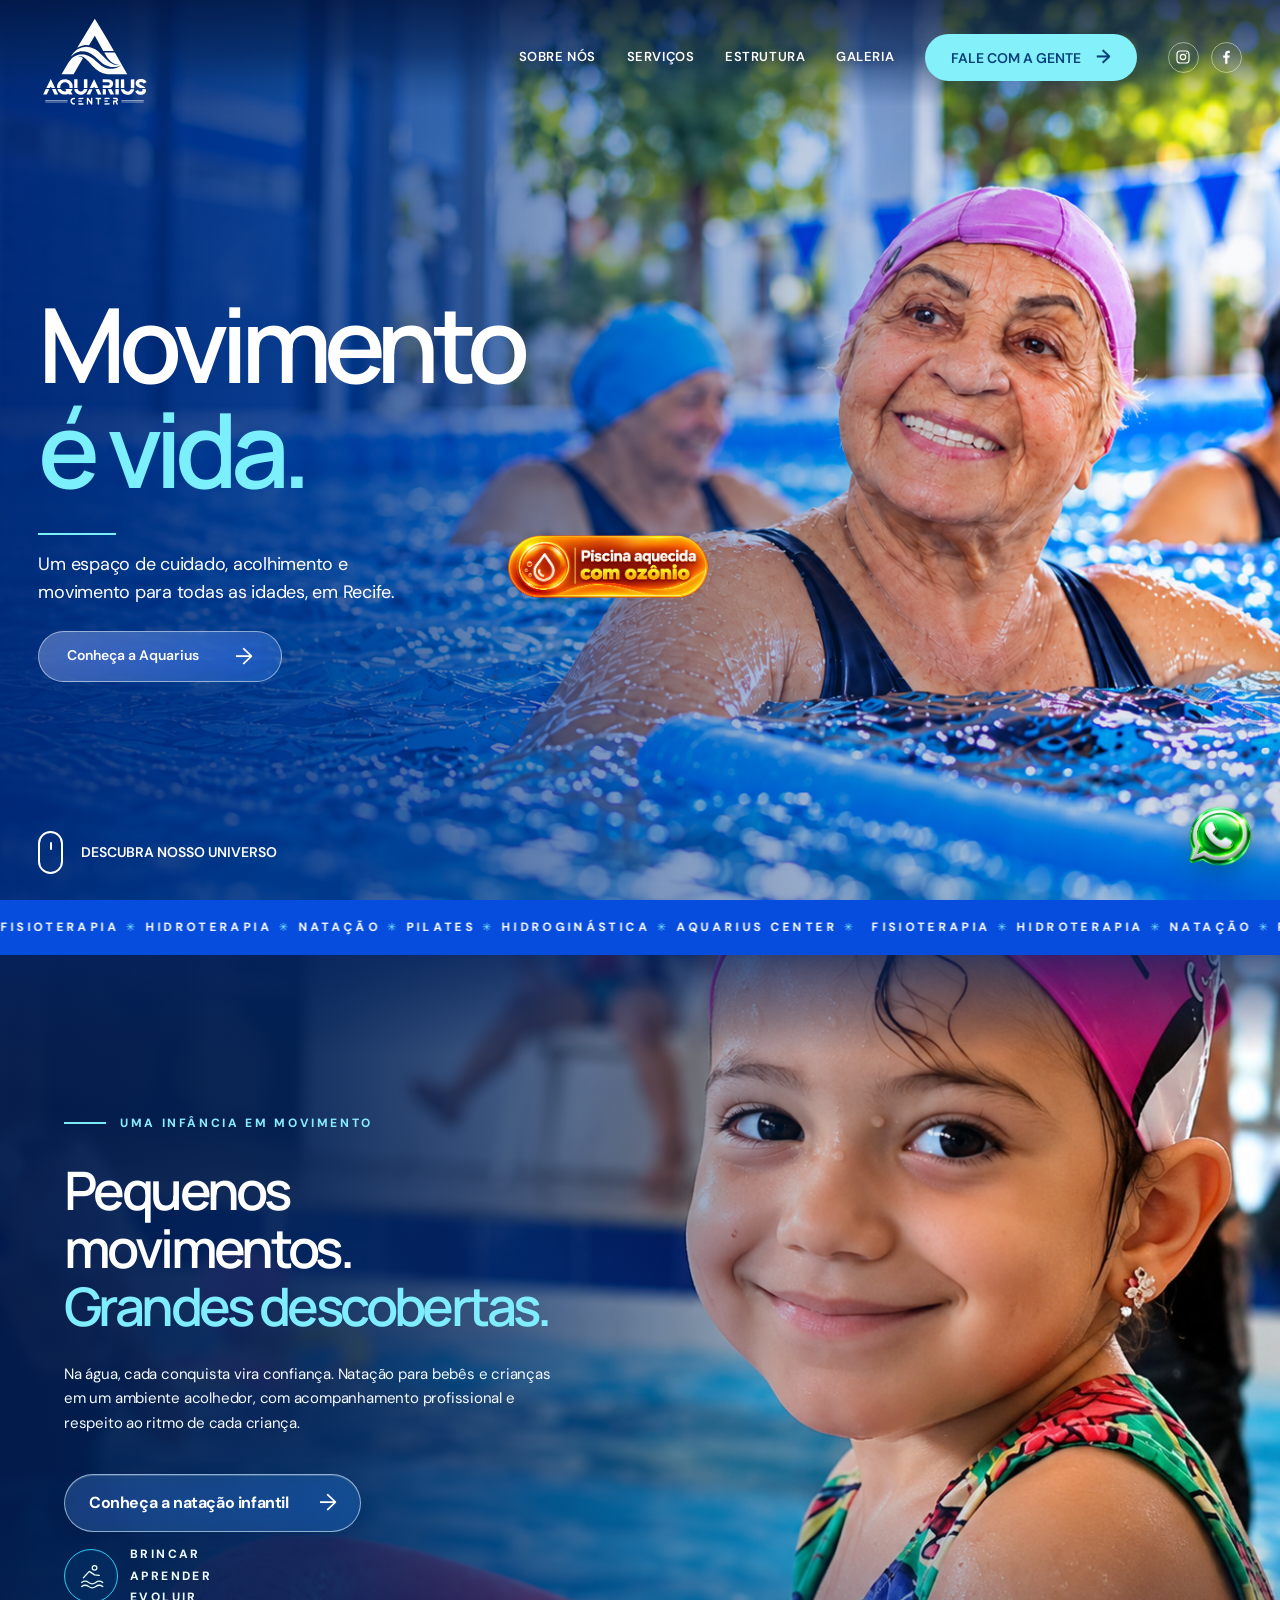
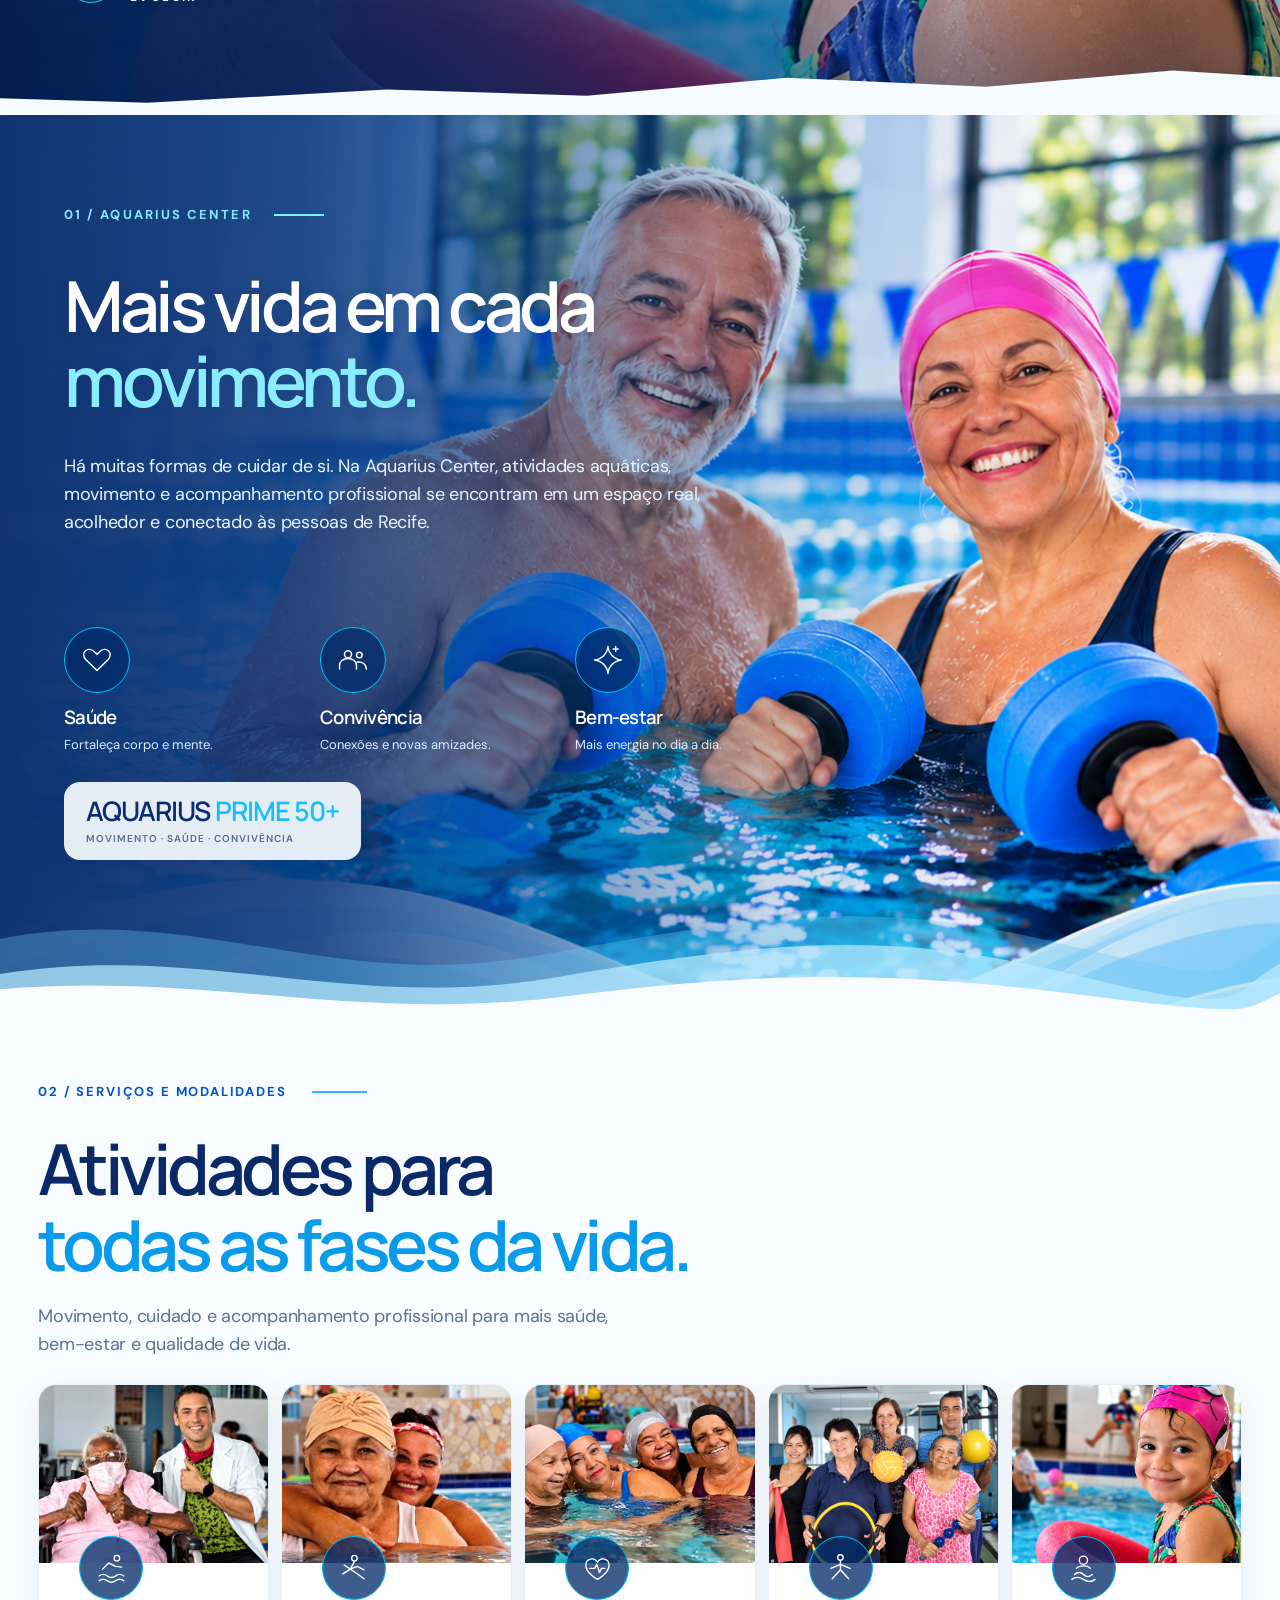
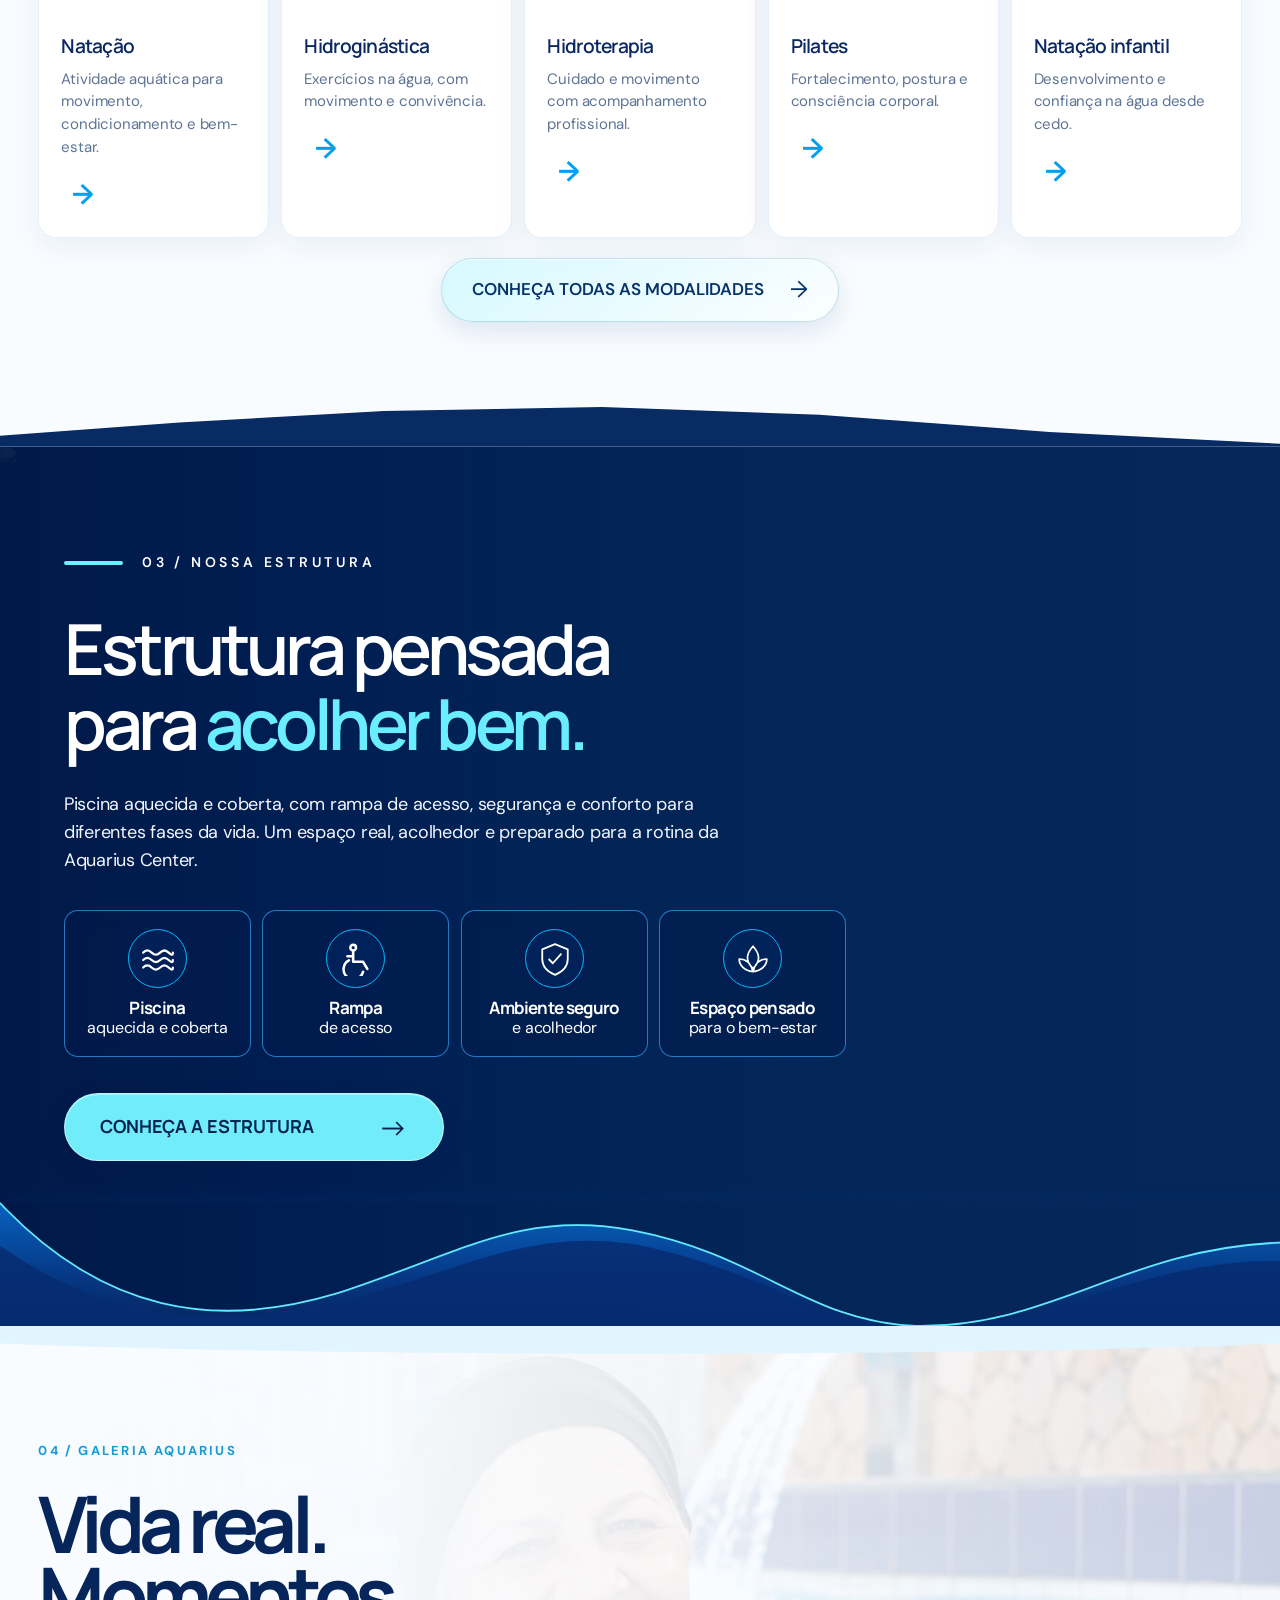
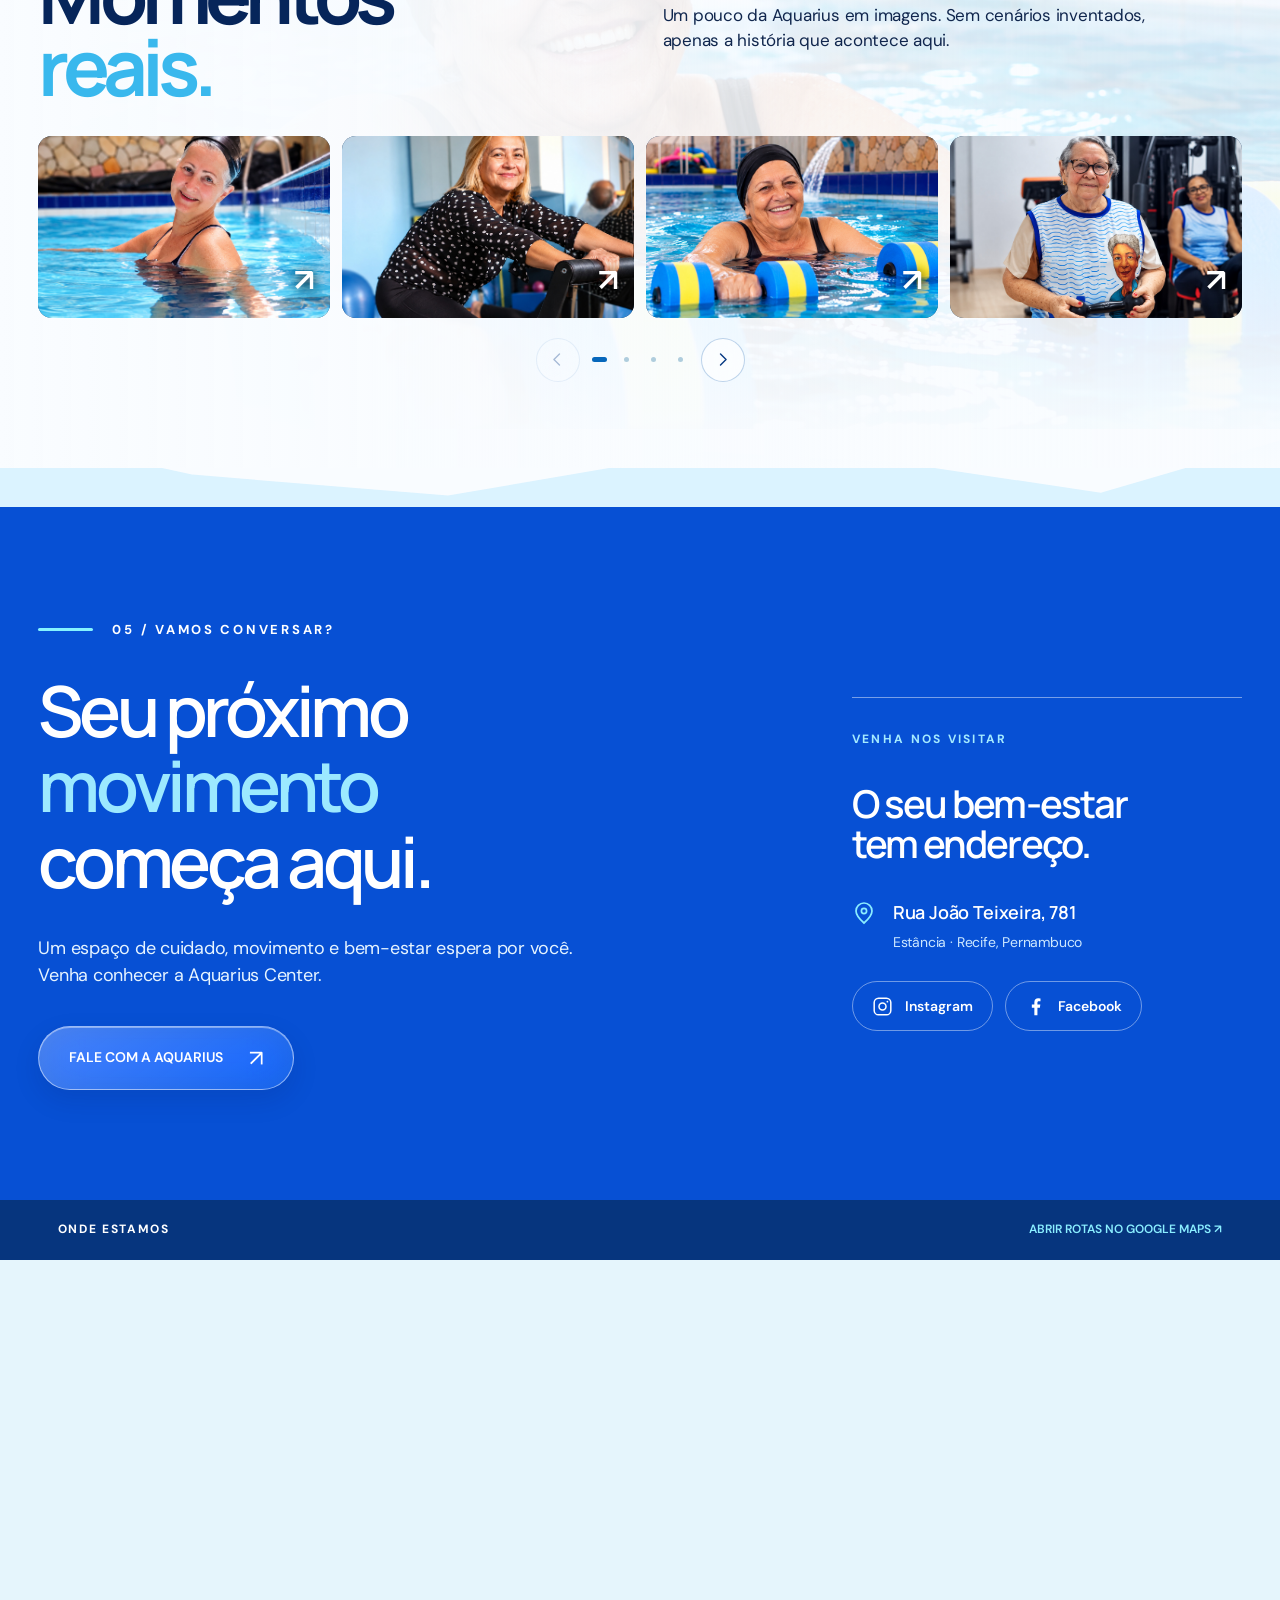
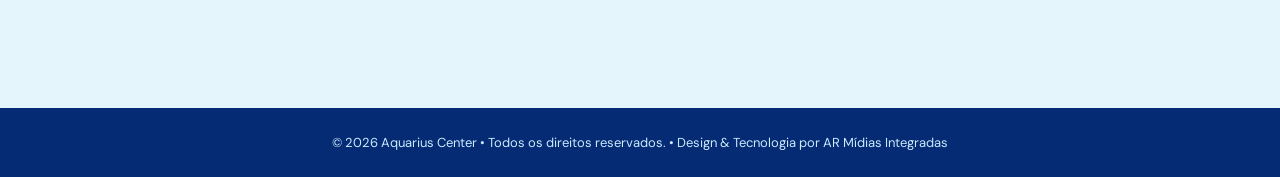
==== commit d7bb7e5c: "fix(aquarius): mobile-only portrait framing for infant swim section and site imagery" ====
--- a/aquarius/index.html
+++ b/aquarius/index.html
@@ -1190,6 +1190,31 @@
 .aq-kids .aq-kids-cta:hover span{transform:translateX(4px)}
 @media(max-width:780px){.aq-kids .aq-kids-cta{min-height:54px!important;max-width:100%!important;padding:0 20px!important;font-size:14px!important;gap:18px!important}.aq-kids .aq-kids-signature{display:flex!important}}
 @media(prefers-reduced-motion:reduce){.aq-kids .aq-kids-cta,.aq-kids .aq-kids-cta span{transition:none!important}}
+</style><style id="aquarius-mobile-photography-20261019">
+/* Refinamento fotográfico exclusivo para mobile; desktop inalterado. */
+@media(max-width:780px){
+/* Natação infantil: destaca o rosto, remove a pessoa desfocada por recorte e cobertura cromática local */
+.aq-kids{isolation:isolate!important}
+.aq-kids-media{overflow:hidden!important;background:#0e548a!important}
+.aq-kids-media img{width:100%!important;height:100%!important;object-fit:cover!important;object-position:68% 38%!important;transform:scale(1.17)!important;transform-origin:74% 40%!important}
+.aq-kids-shade{background:linear-gradient(90deg,rgba(3,34,82,.84) 0%,rgba(3,48,92,.59) 30%,transparent 64%),linear-gradient(0deg,rgba(2,28,76,.97) 0%,rgba(2,38,91,.88) 31%,rgba(2,44,96,.16) 80%)!important}
+.aq-kids-inner{padding-top:260px!important;padding-bottom:95px!important}
+.aq-kids-kicker,.aq-kids h2,.aq-kids p{max-width:92%!important}
+.aq-kids h2{font-size:clamp(35px,8.3vw,56px)!important;line-height:1.1!important}
+.aq-kids p{max-width:440px!important}
+.aq-kids-cta{max-width:100%!important}
+/* Enquadramento por contexto: retratos prioritariamente no terço superior */
+.a3-card>img{object-position:center 26%!important}
+.aqua-gallery-grid img{object-position:center 28%!important}
+.about-live .about-live-photo img,.about-live .about-live-media img{object-position:63% 35%!important}
+.aquarius-structure .immersive-photo img,.aquarius-structure .structure-background img{object-position:56% center!important}
+.contact-redesign img{object-position:center 35%!important}
+}
+@media(max-width:420px){
+.aq-kids-media img{object-position:70% 36%!important;transform:scale(1.2)!important}
+.aq-kids-inner{padding-top:240px!important}
+.aq-kids h2{max-width:100%!important}
+}
 </style></head><body><header class="top" id="top"><a href="#inicio" class="identity" aria-label="Aquarius Center — início"><img src="assets/logo-oficial-branca.svg" alt="Aquarius Center — logomarca oficial"></a><nav class="links" id="links"><a href="#conceito">Sobre nós</a><a href="#modalidades">Serviços</a><a href="#estrutura">Estrutura</a><a href="#galeria">Galeria</a><a href="https://wa.me/5581986828209?text=Ol%C3%A1!%20Gostaria%20de%20falar%20com%20a%20equipe%20da%20Aquarius%20Center." target="_blank" rel="noopener noreferrer" class="pill">Fale com a gente <span aria-hidden="true">→</span></a><div class="nav-socials"><a href="https://www.instagram.com/aquariuscenter/" target="_blank" rel="noopener noreferrer" aria-label="Instagram Aquarius Center" title="Instagram"><svg viewBox="0 0 24 24" fill="none" stroke="currentColor" stroke-width="1.8" aria-hidden="true"><rect x="3" y="3" width="18" height="18" rx="5"/><circle cx="12" cy="12" r="4"/><circle cx="17.5" cy="6.5" r="1" fill="currentColor" stroke="none"/></svg></a><a href="https://web.facebook.com/aquariuscenterr/?_rdc=1&amp;_rdr#" target="_blank" rel="noopener noreferrer" aria-label="Facebook Aquarius Center" title="Facebook"><svg viewBox="0 0 24 24" fill="currentColor" aria-hidden="true"><path d="M14.2 22v-8.7H17l.5-3.5h-3.3V7.6c0-1 .3-1.7 1.7-1.7h1.8V2.8a22 22 0 0 0-2.6-.2c-2.6 0-4.4 1.6-4.4 4.5v2.7H7.8v3.5h2.9V22h3.5Z"/></svg></a></div></nav><div class="mobile-head-social" aria-label="Redes sociais"><a href="https://www.instagram.com/aquariuscenter/" target="_blank" rel="noopener noreferrer" aria-label="Instagram"><svg viewBox="0 0 24 24" fill="none" stroke="currentColor" stroke-width="1.8" aria-hidden="true"><rect x="3" y="3" width="18" height="18" rx="5"/><circle cx="12" cy="12" r="4"/><circle cx="17.5" cy="6.5" r="1" fill="currentColor" stroke="none"/></svg></a><a href="https://web.facebook.com/aquariuscenterr/?_rdc=1&amp;_rdr#" target="_blank" rel="noopener noreferrer" aria-label="Facebook"><svg viewBox="0 0 24 24" fill="currentColor" aria-hidden="true"><path d="M14.2 22v-8.7H17l.5-3.5h-3.3V7.6c0-1 .3-1.7 1.7-1.7h1.8V2.8a22 22 0 0 0-2.6-.2c-2.6 0-4.4 1.6-4.4 4.5v2.7H7.8v3.5h2.9V22h3.5Z"/></svg></a></div><button class="burger" id="burger" aria-label="Abrir menu" aria-controls="links" aria-expanded="false"><span class="menu-glyph" aria-hidden="true"><i></i><i></i></span></button></header><nav class="mobile-app-nav" aria-label="Navegação principal mobile"><a href="#inicio" data-section="inicio" aria-current="page"><svg viewBox="0 0 24 24" fill="none" stroke="currentColor" stroke-width="1.7" stroke-linecap="round" stroke-linejoin="round" aria-hidden="true"><path d="m3 10 9-7 9 7v10a1 1 0 0 1-1 1h-5v-7H9v7H4a1 1 0 0 1-1-1z"/></svg><span>Início</span></a><a href="#modalidades" data-section="modalidades" ><svg viewBox="0 0 24 24" fill="none" stroke="currentColor" stroke-width="1.7" stroke-linecap="round" stroke-linejoin="round" aria-hidden="true"><path d="M3 12h3l2-5 4 10 2-5h7"/></svg><span>Serviços</span></a><a href="#estrutura" data-section="estrutura" ><svg viewBox="0 0 24 24" fill="none" stroke="currentColor" stroke-width="1.7" stroke-linecap="round" stroke-linejoin="round" aria-hidden="true"><rect x="4" y="4" width="16" height="16" rx="3"/><path d="M8 4v16M4 10h16M13 14h4"/></svg><span>Estrutura</span></a><a href="#galeria" data-section="galeria" ><svg viewBox="0 0 24 24" fill="none" stroke="currentColor" stroke-width="1.7" stroke-linecap="round" stroke-linejoin="round" aria-hidden="true"><rect x="3" y="3" width="18" height="18" rx="3"/><circle cx="8.5" cy="8.5" r="1.5"/><path d="m4 17 5-5 4 4 3-3 5 5"/></svg><span>Galeria</span></a><a href="#contato" data-section="contato" ><svg viewBox="0 0 24 24" fill="none" stroke="currentColor" stroke-width="1.7" stroke-linecap="round" stroke-linejoin="round" aria-hidden="true"><path d="M21 11.5a8.5 8.5 0 0 1-8.5 8.5 10 10 0 0 1-4-.8L3 21l1.8-5.5a9 9 0 1 1 16.2-4z"/></svg><span>Contato</span></a></nav>
 <section class="hero" id="inicio"><div class="hero-photo" data-speed=".18"><img src="assets/hero-aquarius-tres-mulheres.png" alt="Três mulheres em atividade aquática — imagem de composição aprovada" onerror="this.onerror=null;this.src=\'https://static.wixstatic.com/media/d82d32_e1437383189447e0a6e94c950920e2c2~mv2.jpg\'"></div><div class="hero-ozone-badge" role="img" aria-label="Piscina aquecida com ozônio"><img src="assets/Badge.png" onerror="this.onerror=null;this.src='assets/ozonio-badge-laranja.svg'" alt="" loading="eager" decoding="async" width="1983" height="793"></div><div class="wrap hero-content"><h1>Movimento<br><em class="hero-vida-anchor">é vida.</em></h1><div class="hero-detail"><span class="hero-rule" aria-hidden="true"></span><p>Um espaço de cuidado, acolhimento e<br class="desktop-only"> movimento para todas as idades, em Recife.</p><a href="#conceito" class="hero-cta">Conheça a Aquarius <span aria-hidden="true">→</span></a></div><a href="#conceito" class="hero-scroll"><span class="scroll-mouse" aria-hidden="true"></span><span>Descubra nosso universo</span></a></div></section>
 <div class="ribbon"><div class="ribbon-inner"><span>FISIOTERAPIA <b class="ribbon-star" aria-hidden="true">✳︎</b> HIDROTERAPIA <b class="ribbon-star" aria-hidden="true">✳︎</b> NATAÇÃO <b class="ribbon-star" aria-hidden="true">✳︎</b> PILATES <b class="ribbon-star" aria-hidden="true">✳︎</b> HIDROGINÁSTICA <b class="ribbon-star" aria-hidden="true">✳︎</b> AQUARIUS CENTER <b class="ribbon-star" aria-hidden="true">✳︎</b></span><span>FISIOTERAPIA <b class="ribbon-star" aria-hidden="true">✳︎</b> HIDROTERAPIA <b class="ribbon-star" aria-hidden="true">✳︎</b> NATAÇÃO <b class="ribbon-star" aria-hidden="true">✳︎</b> PILATES <b class="ribbon-star" aria-hidden="true">✳︎</b> HIDROGINÁSTICA <b class="ribbon-star" aria-hidden="true">✳︎</b> AQUARIUS CENTER <b class="ribbon-star" aria-hidden="true">✳︎</b></span></div></div>
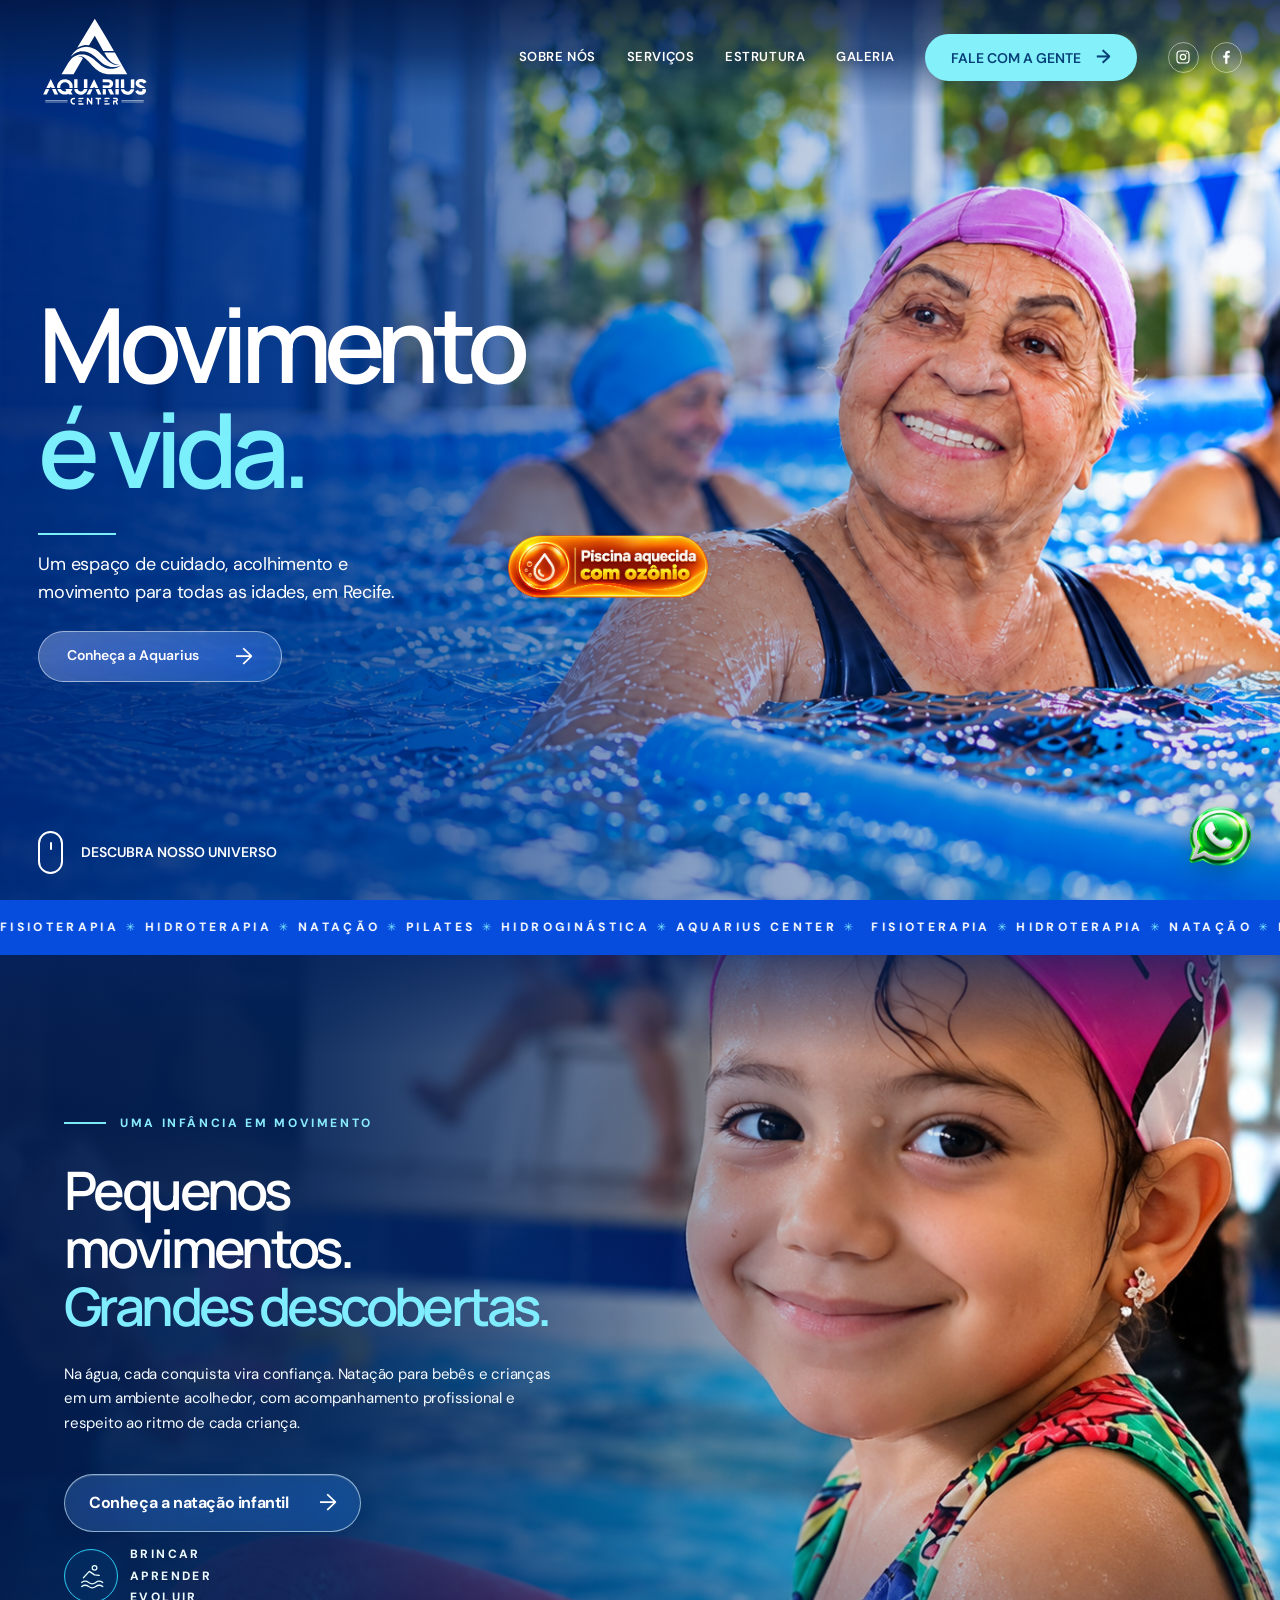
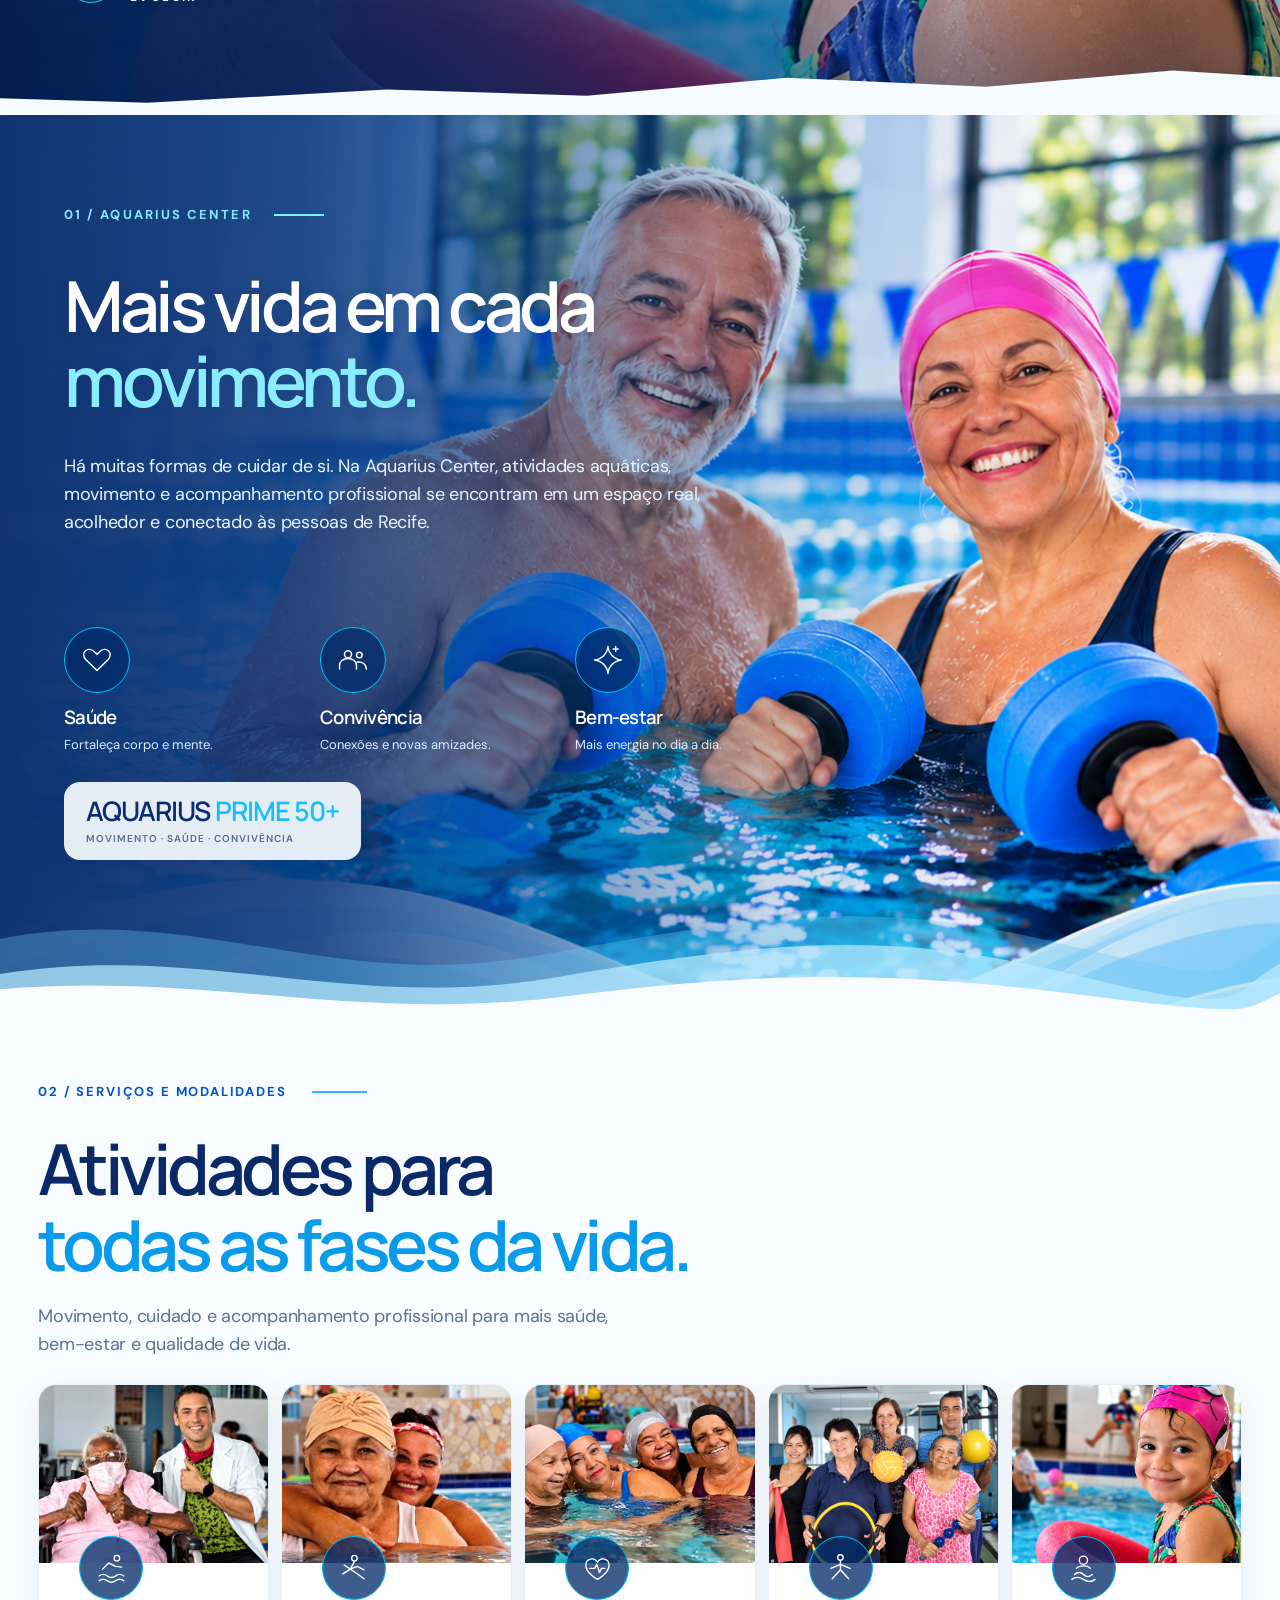
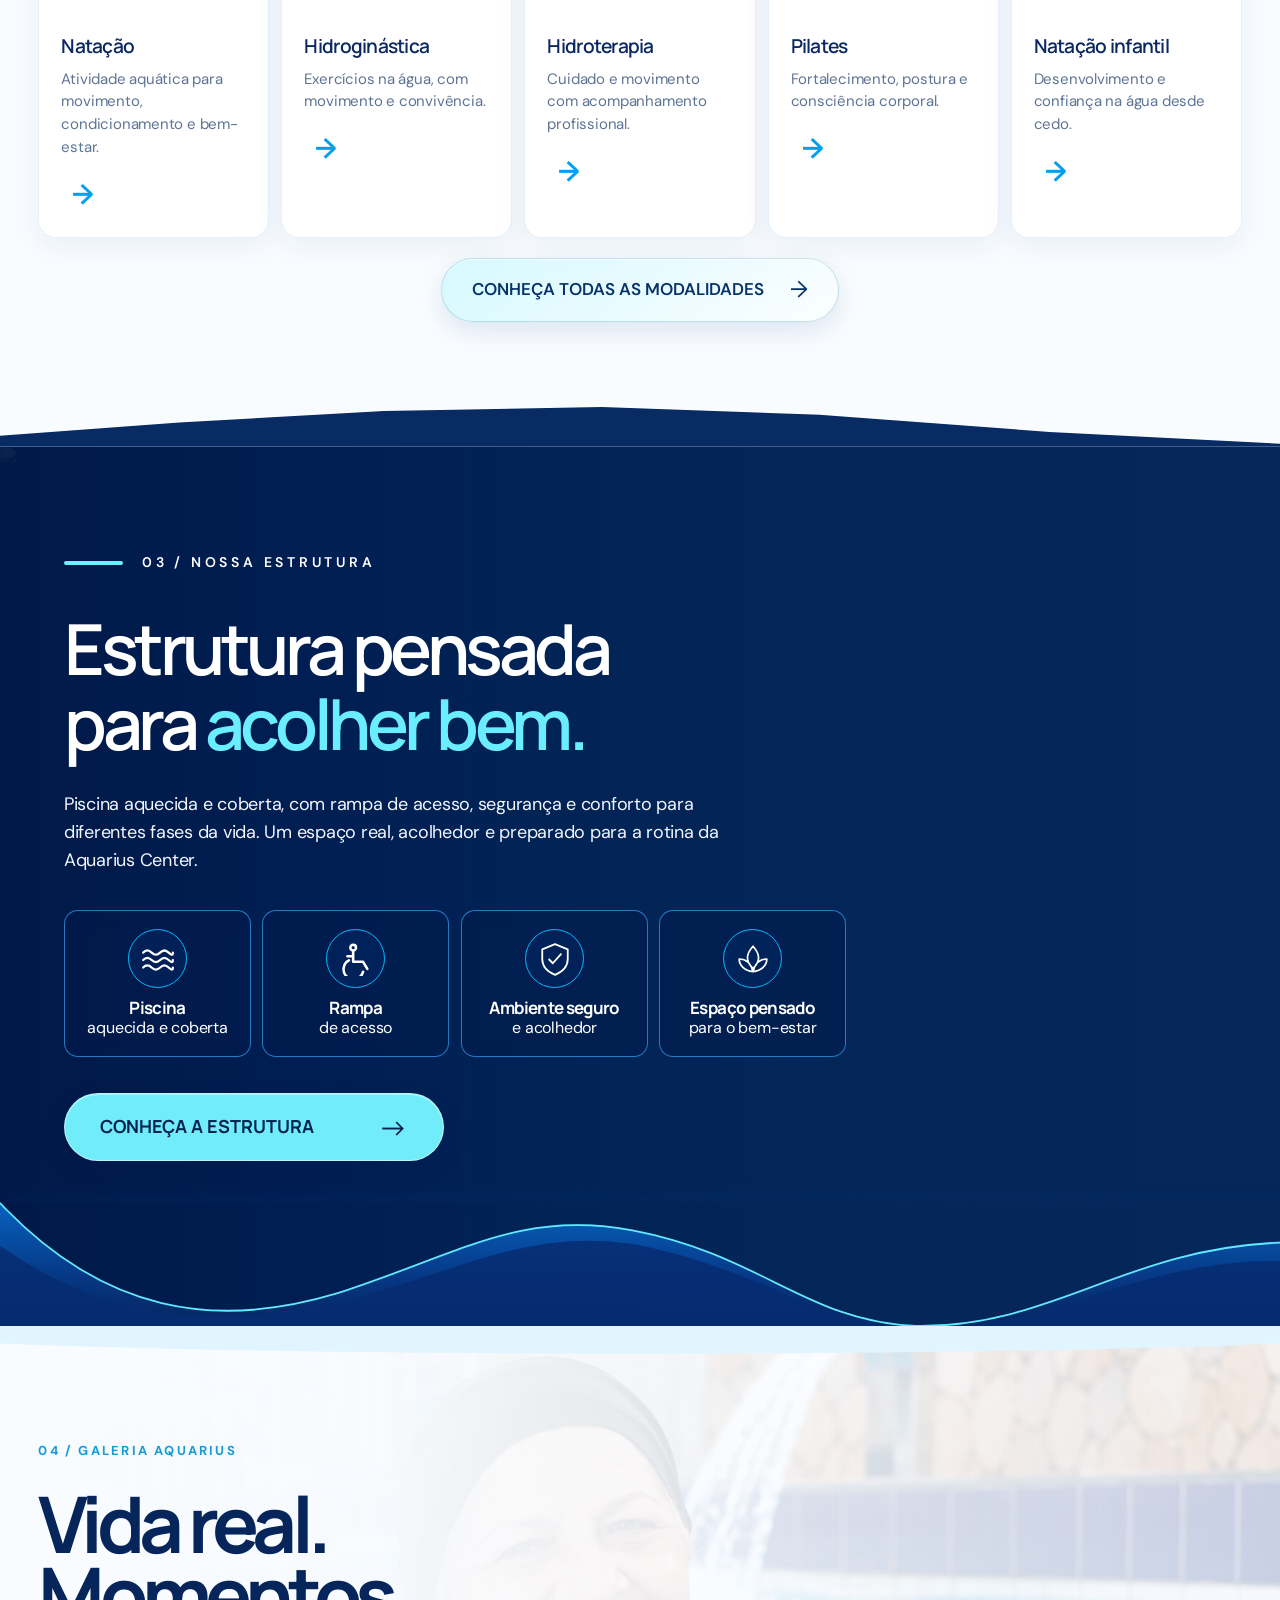
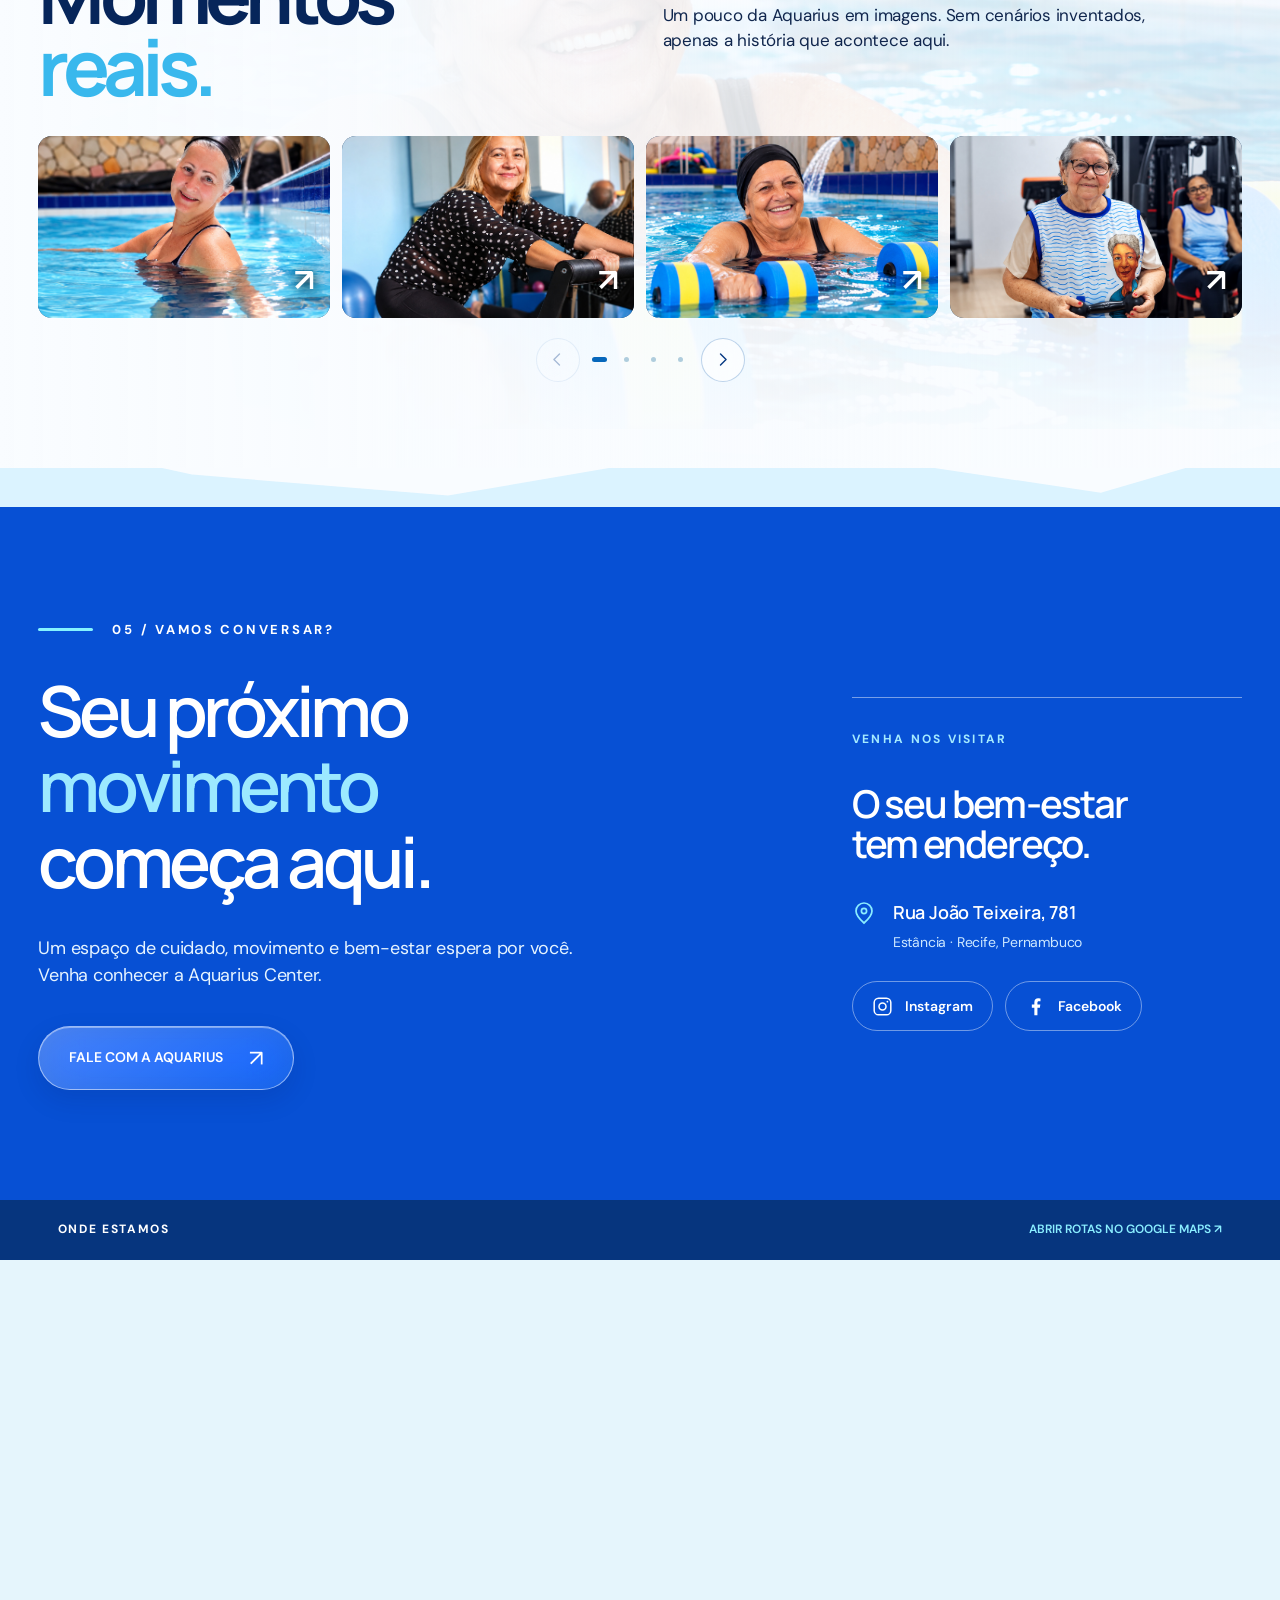
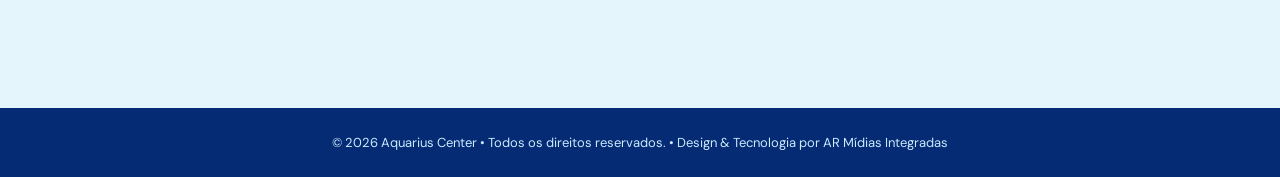
==== commit d54378a8: "style(aquarius): mobile-only image composition refinements across prime services structure gallery c" ====
--- a/aquarius/index.html
+++ b/aquarius/index.html
@@ -1215,6 +1215,44 @@
 .aq-kids-inner{padding-top:240px!important}
 .aq-kids h2{max-width:100%!important}
 }
+</style><style id="aquarius-mobile-images-comprehensive">
+/* Curadoria de imagens responsiva - somente mobile; nenhum arquivo original alterado. */
+@media(max-width:780px){
+/* Seção Prime 50+: reposiciona fotografia de fundo (não é elemento IMG). */
+.about-live{position:relative!important;isolation:isolate!important;overflow:hidden!important}
+.about-live-photo{background-position:64% 24%!important;background-size:cover!important;transform:none!important;opacity:1!important}
+.about-live-copy{position:relative!important;z-index:3!important}
+.about-live:before{content:"";position:absolute!important;inset:0!important;pointer-events:none!important;z-index:2!important;background:linear-gradient(0deg,rgba(5,38,99,.84) 0%,rgba(5,39,99,.61) 48%,rgba(5,39,99,.04) 100%)!important}
+.about-live-benefits{position:relative!important;z-index:3!important}
+/* Cards de modalidades: preservar rostos e reduzir cortes. */
+.a3-card{position:relative!important}
+.a3-card>img{object-fit:cover!important;object-position:center 23%!important;transform:none!important}
+.a3-card:nth-child(1)>img{object-position:46% 22%!important}
+.a3-card:nth-child(2)>img{object-position:50% 21%!important}
+.a3-card:nth-child(3)>img{object-position:54% 19%!important}
+.a3-card:nth-child(4)>img{object-position:50% 26%!important}
+.a3-card:nth-child(5)>img{object-position:58% 19%!important}
+/* Estrutura: o espaço físico deve ser reconhecível, evitando zoom exagerado. */
+.aquarius-structure{isolation:isolate!important;overflow:hidden!important}
+.aquarius-structure .structure-background{position:absolute!important;inset:0!important;transform:none!important}
+.aquarius-structure .structure-background img{width:100%!important;height:100%!important;object-fit:cover!important;object-position:53% 39%!important;transform:none!important}
+.aquarius-structure .structure-content{position:relative!important;z-index:3!important}
+/* Galeria: preserva fotos originais, com enquadramento por posição individual */
+.aqua-gallery-grid>*{overflow:hidden!important}
+.aqua-gallery-grid img{object-fit:cover!important;object-position:center 25%!important;transform:none!important}
+.aqua-gallery-grid>*:nth-child(4n+1) img{object-position:50% 22%!important}
+.aqua-gallery-grid>*:nth-child(4n+2) img{object-position:50% 19%!important}
+.aqua-gallery-grid>*:nth-child(4n+3) img{object-position:50% 28%!important}
+.aqua-gallery-grid>*:nth-child(4n) img{object-position:50% 25%!important}
+/* Imagens da seção contato e conteúdo: nenhuma distorção ou esticamento. */
+.contact-redesign img{max-width:100%!important;object-fit:cover!important;object-position:center 30%!important}
+.aq-kids .aq-kids-media img{object-fit:cover!important;object-position:70% 33%!important}
+}
+@media(max-width:390px){
+.about-live-photo{background-position:67% 27%!important}
+.aquarius-structure .structure-background img{object-position:56% center!important}
+.a3-card>img{aspect-ratio:1.05!important}
+}
 </style></head><body><header class="top" id="top"><a href="#inicio" class="identity" aria-label="Aquarius Center — início"><img src="assets/logo-oficial-branca.svg" alt="Aquarius Center — logomarca oficial"></a><nav class="links" id="links"><a href="#conceito">Sobre nós</a><a href="#modalidades">Serviços</a><a href="#estrutura">Estrutura</a><a href="#galeria">Galeria</a><a href="https://wa.me/5581986828209?text=Ol%C3%A1!%20Gostaria%20de%20falar%20com%20a%20equipe%20da%20Aquarius%20Center." target="_blank" rel="noopener noreferrer" class="pill">Fale com a gente <span aria-hidden="true">→</span></a><div class="nav-socials"><a href="https://www.instagram.com/aquariuscenter/" target="_blank" rel="noopener noreferrer" aria-label="Instagram Aquarius Center" title="Instagram"><svg viewBox="0 0 24 24" fill="none" stroke="currentColor" stroke-width="1.8" aria-hidden="true"><rect x="3" y="3" width="18" height="18" rx="5"/><circle cx="12" cy="12" r="4"/><circle cx="17.5" cy="6.5" r="1" fill="currentColor" stroke="none"/></svg></a><a href="https://web.facebook.com/aquariuscenterr/?_rdc=1&amp;_rdr#" target="_blank" rel="noopener noreferrer" aria-label="Facebook Aquarius Center" title="Facebook"><svg viewBox="0 0 24 24" fill="currentColor" aria-hidden="true"><path d="M14.2 22v-8.7H17l.5-3.5h-3.3V7.6c0-1 .3-1.7 1.7-1.7h1.8V2.8a22 22 0 0 0-2.6-.2c-2.6 0-4.4 1.6-4.4 4.5v2.7H7.8v3.5h2.9V22h3.5Z"/></svg></a></div></nav><div class="mobile-head-social" aria-label="Redes sociais"><a href="https://www.instagram.com/aquariuscenter/" target="_blank" rel="noopener noreferrer" aria-label="Instagram"><svg viewBox="0 0 24 24" fill="none" stroke="currentColor" stroke-width="1.8" aria-hidden="true"><rect x="3" y="3" width="18" height="18" rx="5"/><circle cx="12" cy="12" r="4"/><circle cx="17.5" cy="6.5" r="1" fill="currentColor" stroke="none"/></svg></a><a href="https://web.facebook.com/aquariuscenterr/?_rdc=1&amp;_rdr#" target="_blank" rel="noopener noreferrer" aria-label="Facebook"><svg viewBox="0 0 24 24" fill="currentColor" aria-hidden="true"><path d="M14.2 22v-8.7H17l.5-3.5h-3.3V7.6c0-1 .3-1.7 1.7-1.7h1.8V2.8a22 22 0 0 0-2.6-.2c-2.6 0-4.4 1.6-4.4 4.5v2.7H7.8v3.5h2.9V22h3.5Z"/></svg></a></div><button class="burger" id="burger" aria-label="Abrir menu" aria-controls="links" aria-expanded="false"><span class="menu-glyph" aria-hidden="true"><i></i><i></i></span></button></header><nav class="mobile-app-nav" aria-label="Navegação principal mobile"><a href="#inicio" data-section="inicio" aria-current="page"><svg viewBox="0 0 24 24" fill="none" stroke="currentColor" stroke-width="1.7" stroke-linecap="round" stroke-linejoin="round" aria-hidden="true"><path d="m3 10 9-7 9 7v10a1 1 0 0 1-1 1h-5v-7H9v7H4a1 1 0 0 1-1-1z"/></svg><span>Início</span></a><a href="#modalidades" data-section="modalidades" ><svg viewBox="0 0 24 24" fill="none" stroke="currentColor" stroke-width="1.7" stroke-linecap="round" stroke-linejoin="round" aria-hidden="true"><path d="M3 12h3l2-5 4 10 2-5h7"/></svg><span>Serviços</span></a><a href="#estrutura" data-section="estrutura" ><svg viewBox="0 0 24 24" fill="none" stroke="currentColor" stroke-width="1.7" stroke-linecap="round" stroke-linejoin="round" aria-hidden="true"><rect x="4" y="4" width="16" height="16" rx="3"/><path d="M8 4v16M4 10h16M13 14h4"/></svg><span>Estrutura</span></a><a href="#galeria" data-section="galeria" ><svg viewBox="0 0 24 24" fill="none" stroke="currentColor" stroke-width="1.7" stroke-linecap="round" stroke-linejoin="round" aria-hidden="true"><rect x="3" y="3" width="18" height="18" rx="3"/><circle cx="8.5" cy="8.5" r="1.5"/><path d="m4 17 5-5 4 4 3-3 5 5"/></svg><span>Galeria</span></a><a href="#contato" data-section="contato" ><svg viewBox="0 0 24 24" fill="none" stroke="currentColor" stroke-width="1.7" stroke-linecap="round" stroke-linejoin="round" aria-hidden="true"><path d="M21 11.5a8.5 8.5 0 0 1-8.5 8.5 10 10 0 0 1-4-.8L3 21l1.8-5.5a9 9 0 1 1 16.2-4z"/></svg><span>Contato</span></a></nav>
 <section class="hero" id="inicio"><div class="hero-photo" data-speed=".18"><img src="assets/hero-aquarius-tres-mulheres.png" alt="Três mulheres em atividade aquática — imagem de composição aprovada" onerror="this.onerror=null;this.src=\'https://static.wixstatic.com/media/d82d32_e1437383189447e0a6e94c950920e2c2~mv2.jpg\'"></div><div class="hero-ozone-badge" role="img" aria-label="Piscina aquecida com ozônio"><img src="assets/Badge.png" onerror="this.onerror=null;this.src='assets/ozonio-badge-laranja.svg'" alt="" loading="eager" decoding="async" width="1983" height="793"></div><div class="wrap hero-content"><h1>Movimento<br><em class="hero-vida-anchor">é vida.</em></h1><div class="hero-detail"><span class="hero-rule" aria-hidden="true"></span><p>Um espaço de cuidado, acolhimento e<br class="desktop-only"> movimento para todas as idades, em Recife.</p><a href="#conceito" class="hero-cta">Conheça a Aquarius <span aria-hidden="true">→</span></a></div><a href="#conceito" class="hero-scroll"><span class="scroll-mouse" aria-hidden="true"></span><span>Descubra nosso universo</span></a></div></section>
 <div class="ribbon"><div class="ribbon-inner"><span>FISIOTERAPIA <b class="ribbon-star" aria-hidden="true">✳︎</b> HIDROTERAPIA <b class="ribbon-star" aria-hidden="true">✳︎</b> NATAÇÃO <b class="ribbon-star" aria-hidden="true">✳︎</b> PILATES <b class="ribbon-star" aria-hidden="true">✳︎</b> HIDROGINÁSTICA <b class="ribbon-star" aria-hidden="true">✳︎</b> AQUARIUS CENTER <b class="ribbon-star" aria-hidden="true">✳︎</b></span><span>FISIOTERAPIA <b class="ribbon-star" aria-hidden="true">✳︎</b> HIDROTERAPIA <b class="ribbon-star" aria-hidden="true">✳︎</b> NATAÇÃO <b class="ribbon-star" aria-hidden="true">✳︎</b> PILATES <b class="ribbon-star" aria-hidden="true">✳︎</b> HIDROGINÁSTICA <b class="ribbon-star" aria-hidden="true">✳︎</b> AQUARIUS CENTER <b class="ribbon-star" aria-hidden="true">✳︎</b></span></div></div>
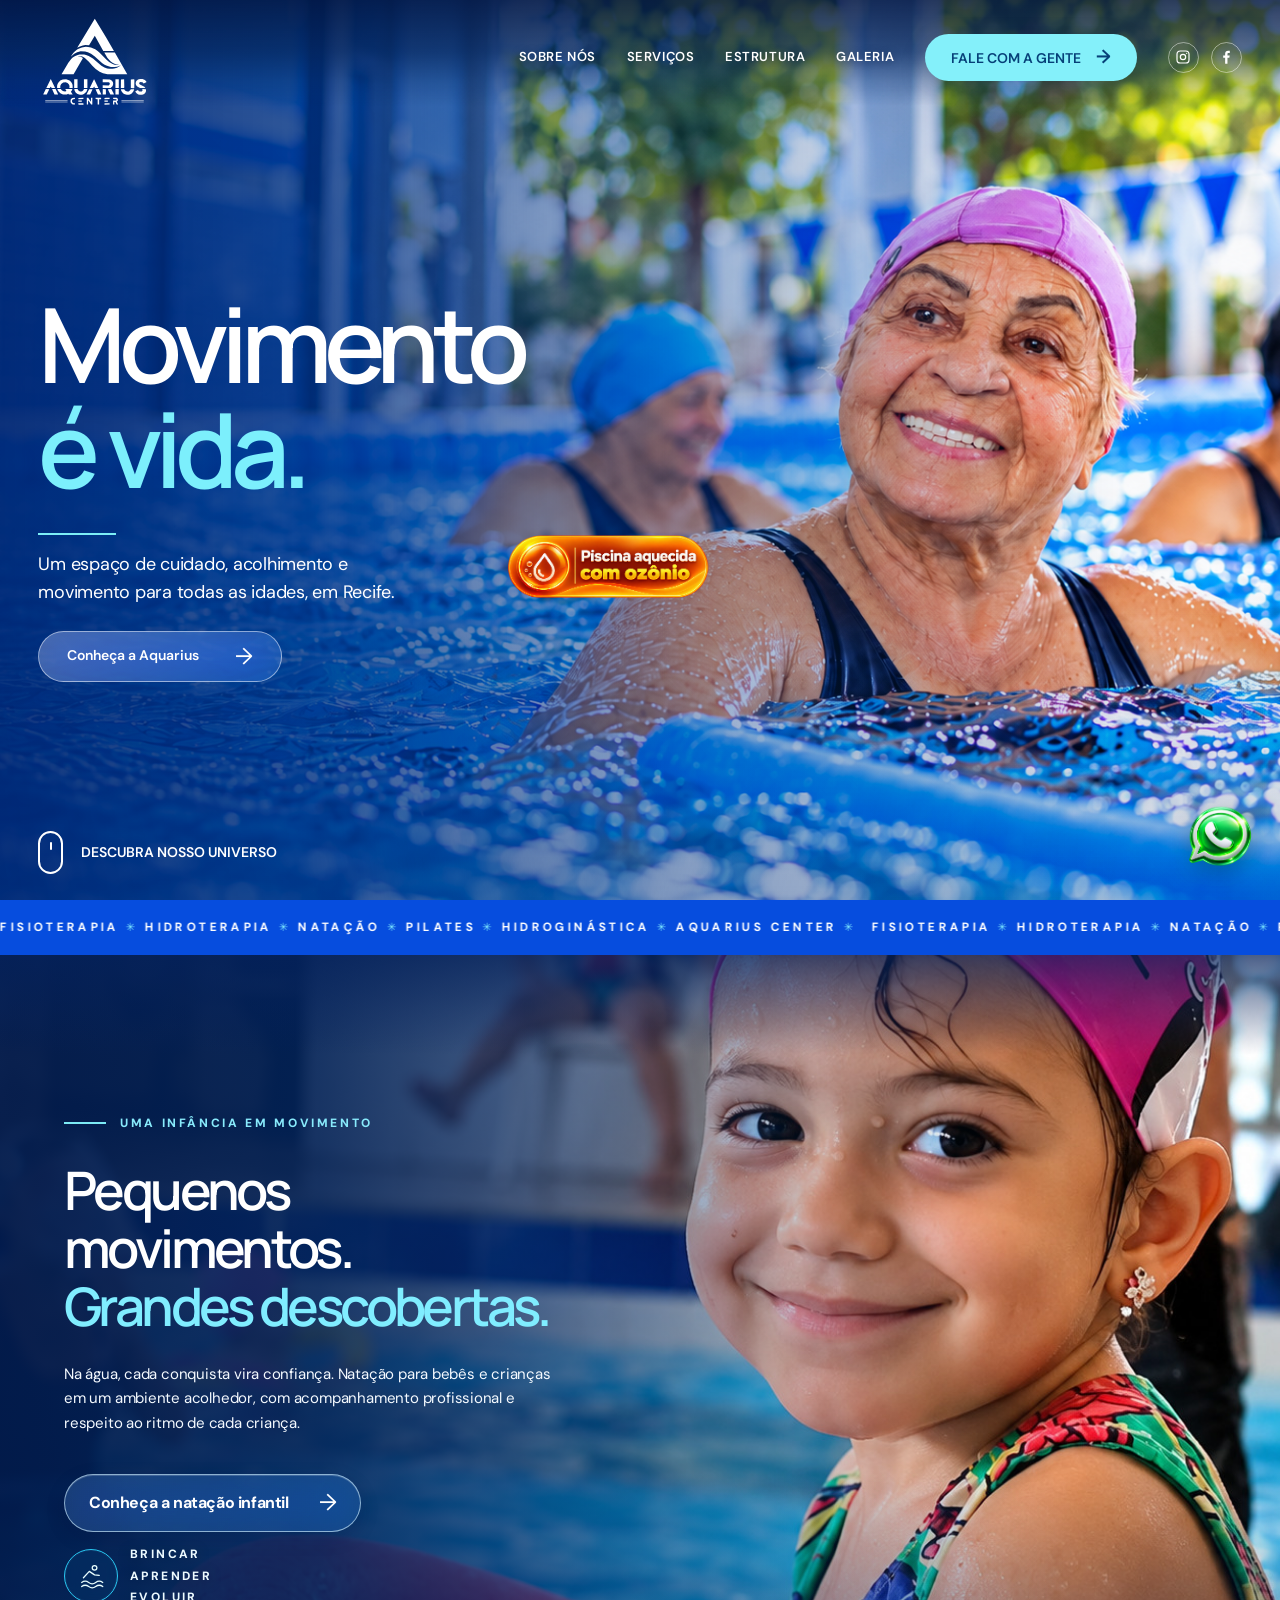
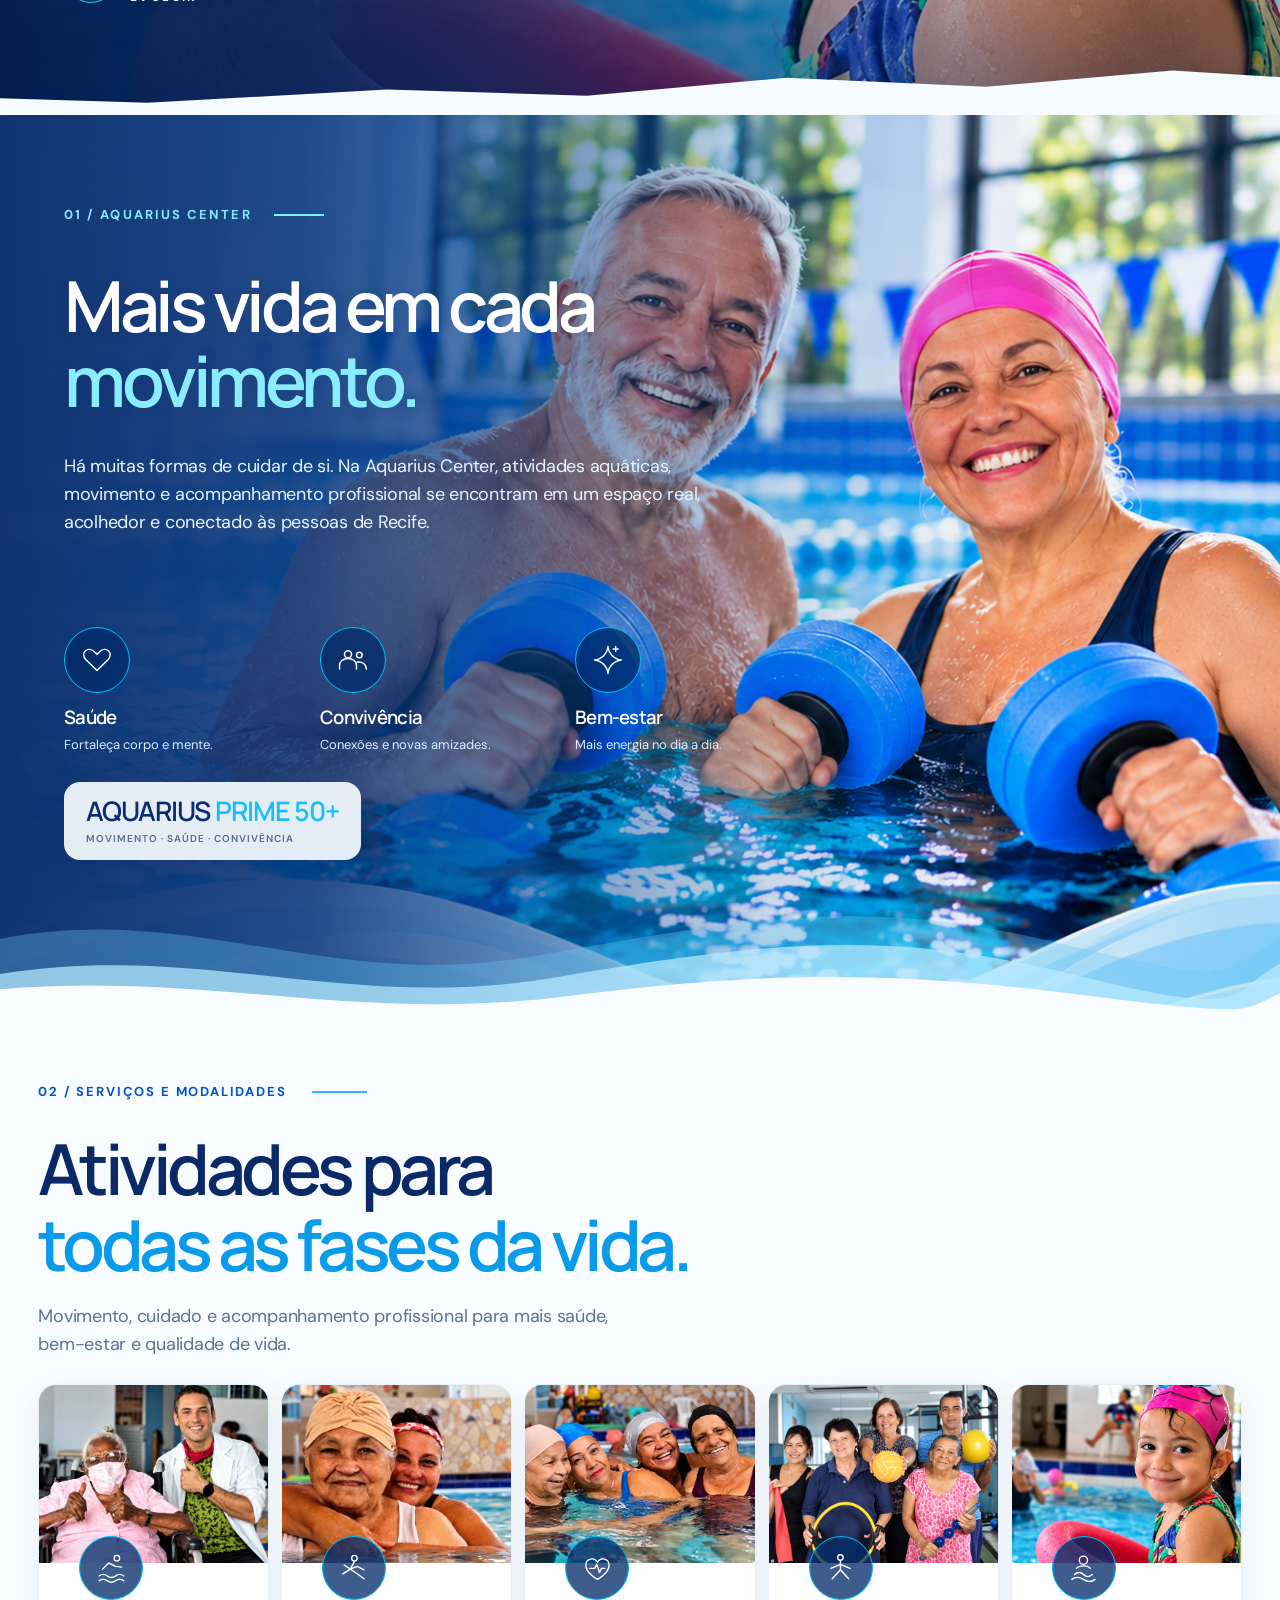
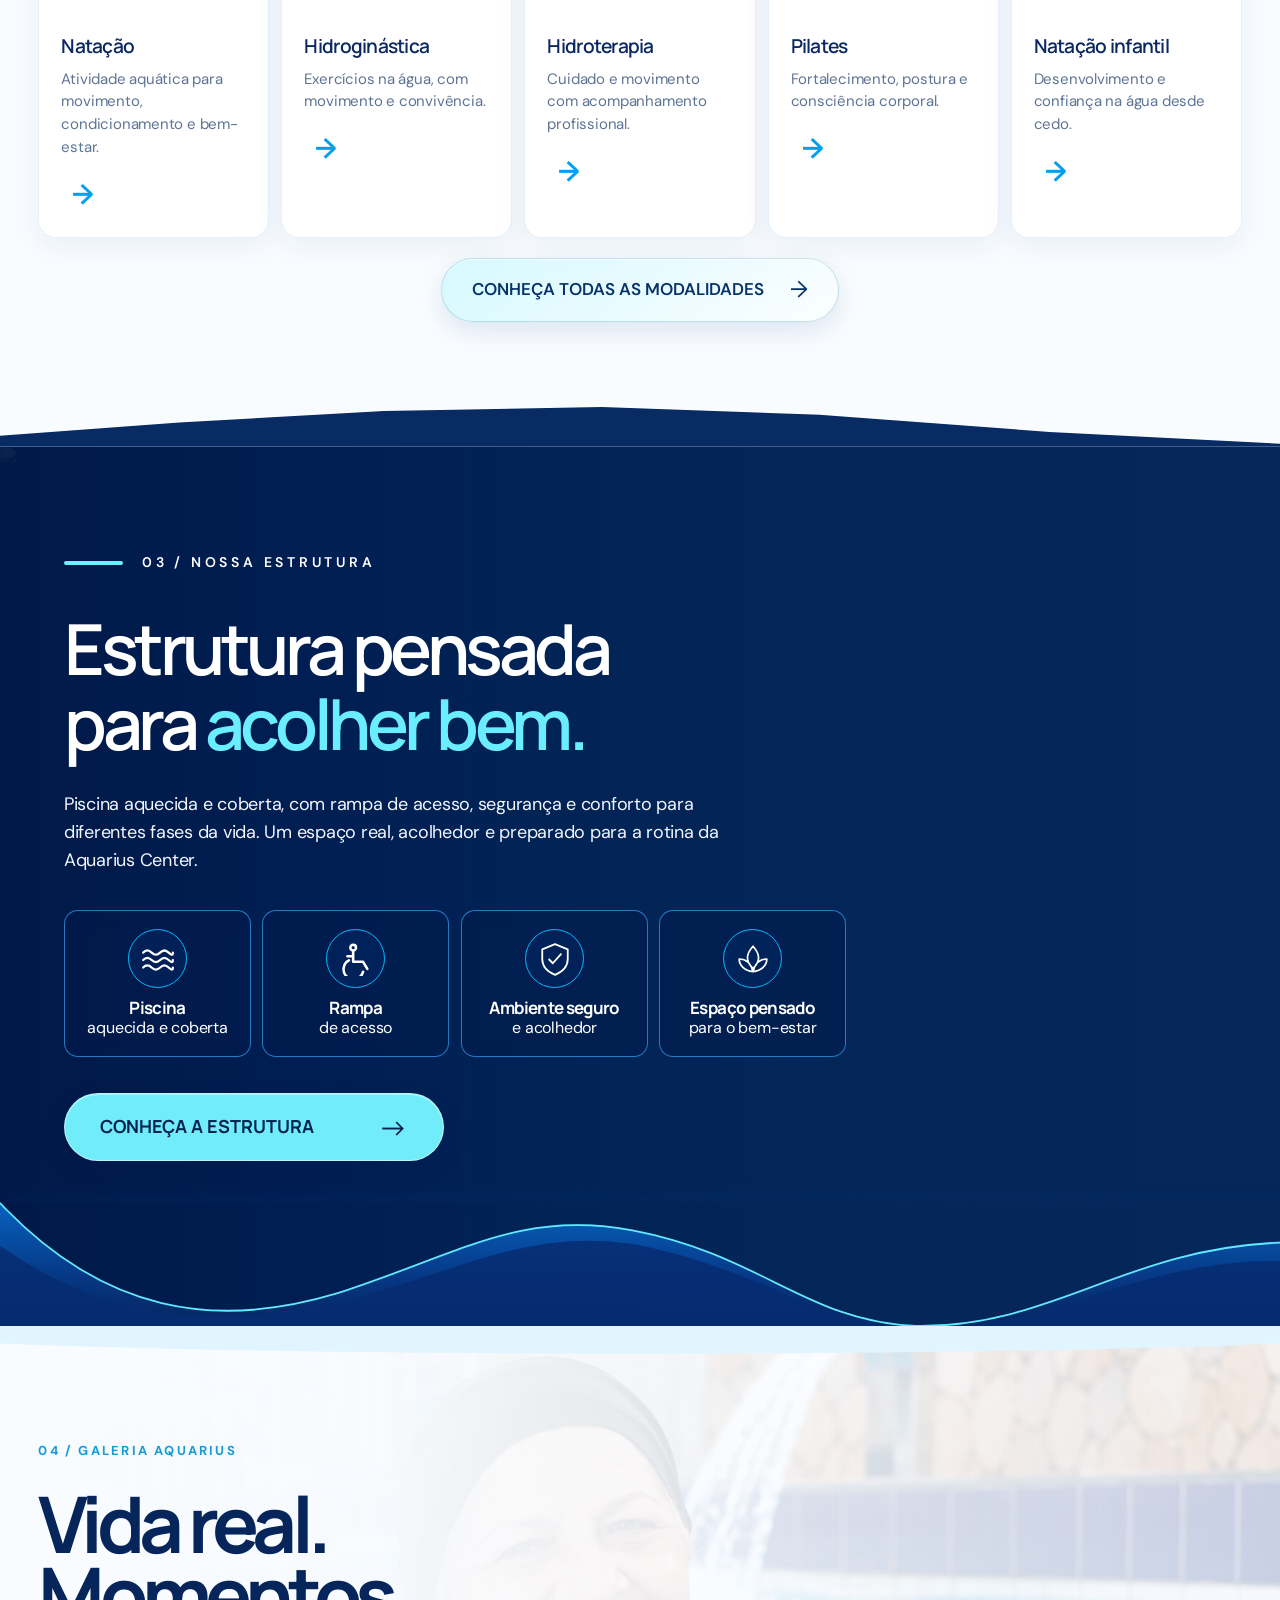
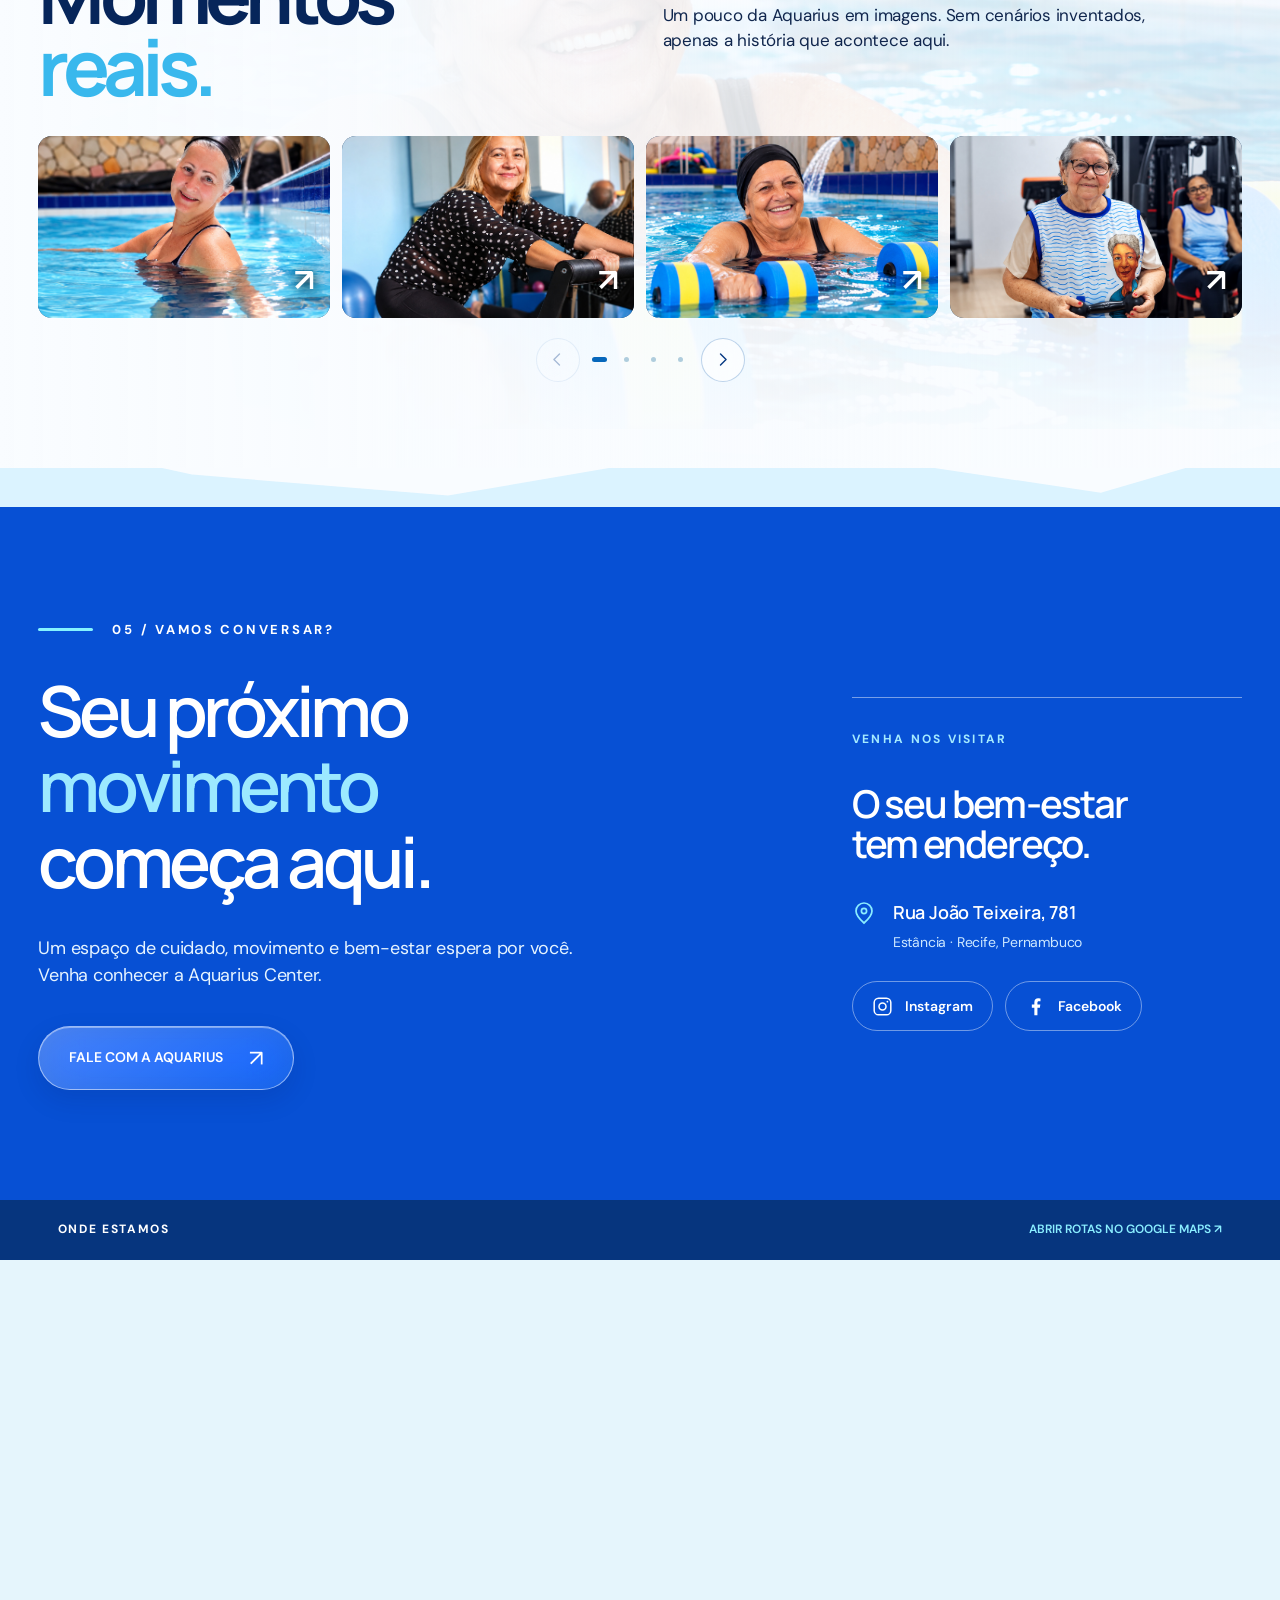
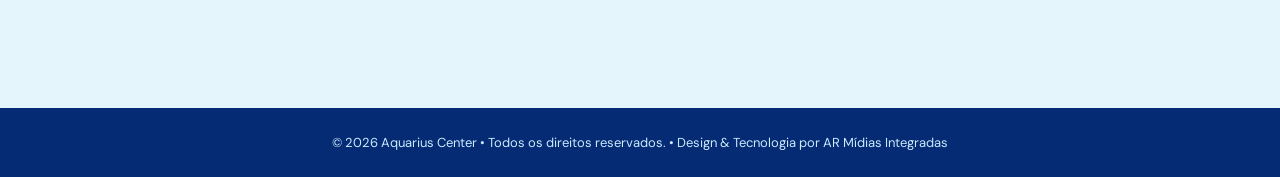
==== commit a2e799ee: "chore(aquarius): retrigger production build after mobile image updates" ====
--- a/aquarius/index.html
+++ b/aquarius/index.html
@@ -1342,4 +1342,5 @@
 window.addEventListener('scroll',()=>{if(!scheduled){scheduled=true;requestAnimationFrame(update)}},{passive:true});
 window.addEventListener('resize',update,{passive:true});update();
 })();
-</script><a class="aquarius-whatsapp-float" href="https://wa.me/5581986828209?text=Ol%C3%A1!%20Gostaria%20de%20falar%20com%20a%20equipe%20da%20Aquarius%20Center." target="_blank" rel="noopener noreferrer" aria-label="Conversar com a Aquarius Center pelo WhatsApp" title="Fale com a Aquarius pelo WhatsApp"><img src="assets/WhatsApp.png" alt="" width="68" height="68" loading="eager" decoding="async" onerror="this.onerror=null;this.src='assets/whatsapp-floating.svg'" /></a></body></html>+</script><a class="aquarius-whatsapp-float" href="https://wa.me/5581986828209?text=Ol%C3%A1!%20Gostaria%20de%20falar%20com%20a%20equipe%20da%20Aquarius%20Center." target="_blank" rel="noopener noreferrer" aria-label="Conversar com a Aquarius Center pelo WhatsApp" title="Fale com a Aquarius pelo WhatsApp"><img src="assets/WhatsApp.png" alt="" width="68" height="68" loading="eager" decoding="async" onerror="this.onerror=null;this.src='assets/whatsapp-floating.svg'" /></a></body><!-- Aquarius Center: production redeploy requested; visual content unchanged. -->
+</html>
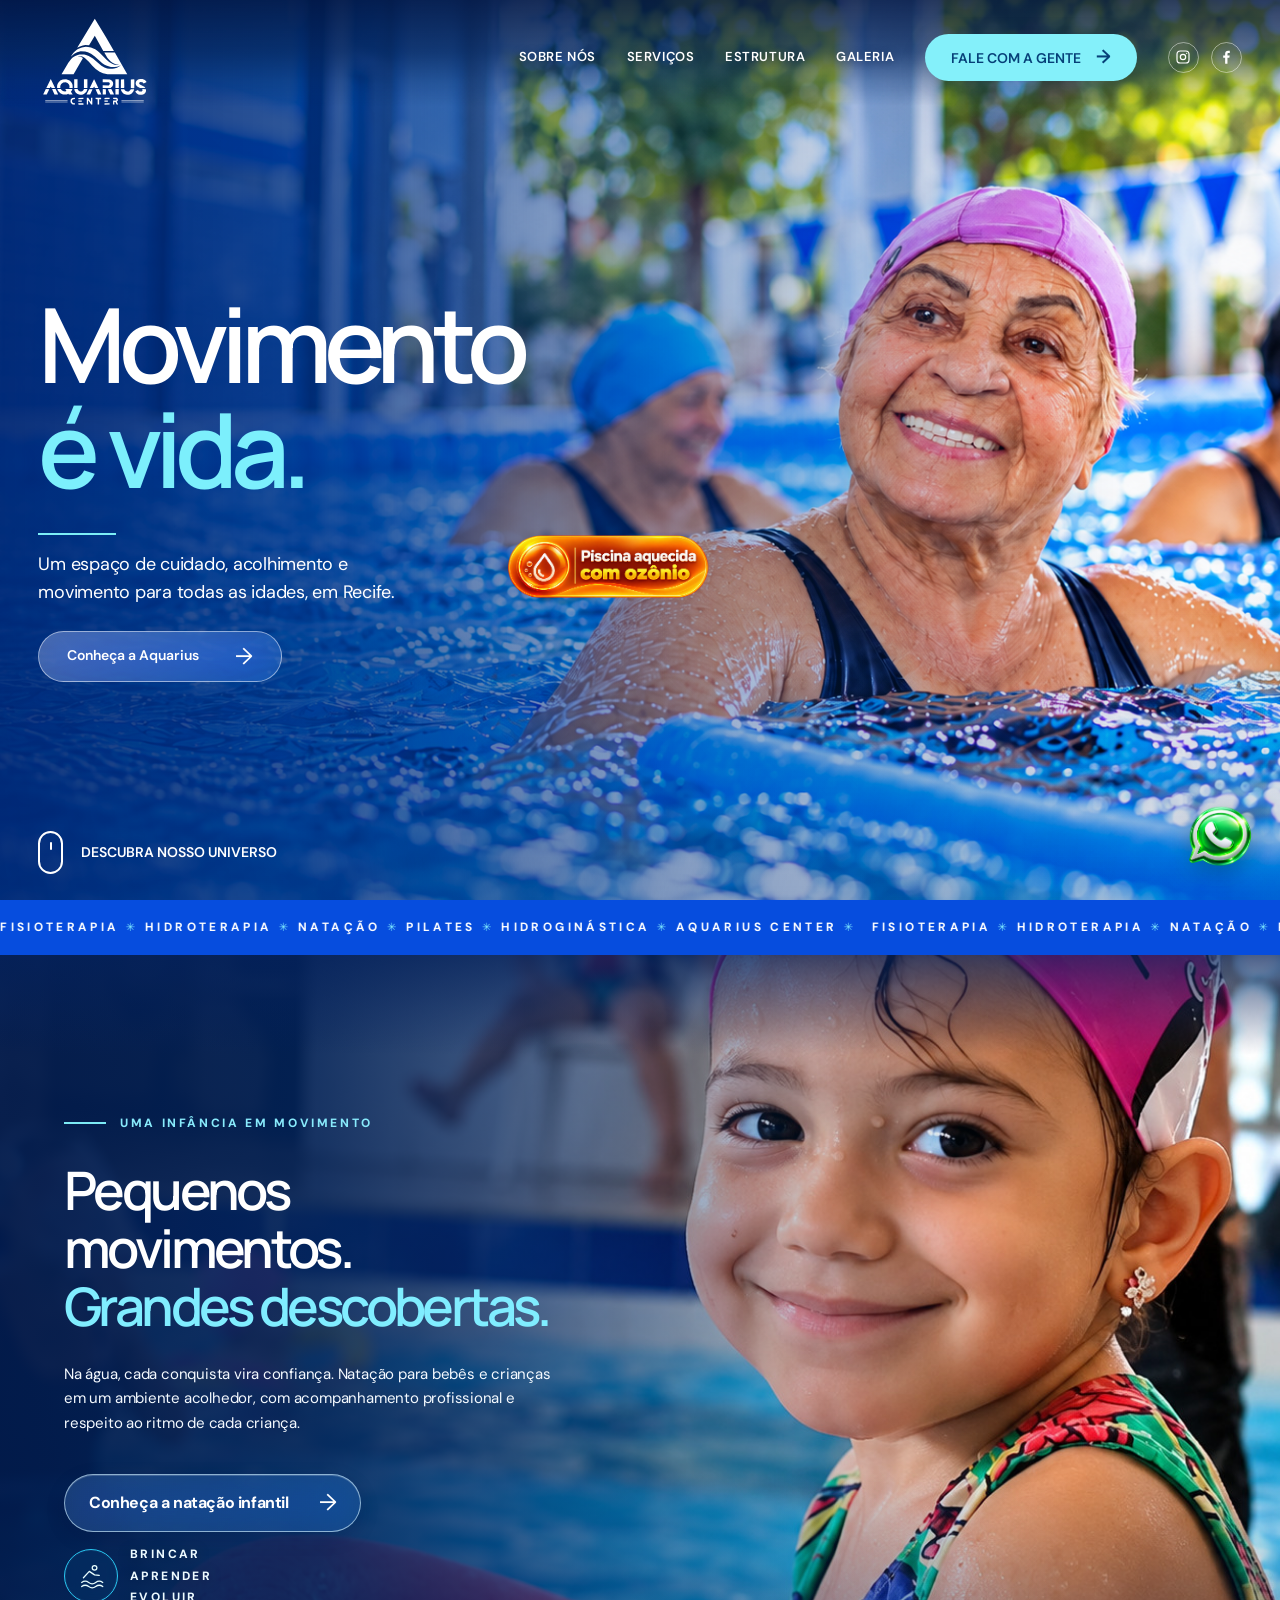
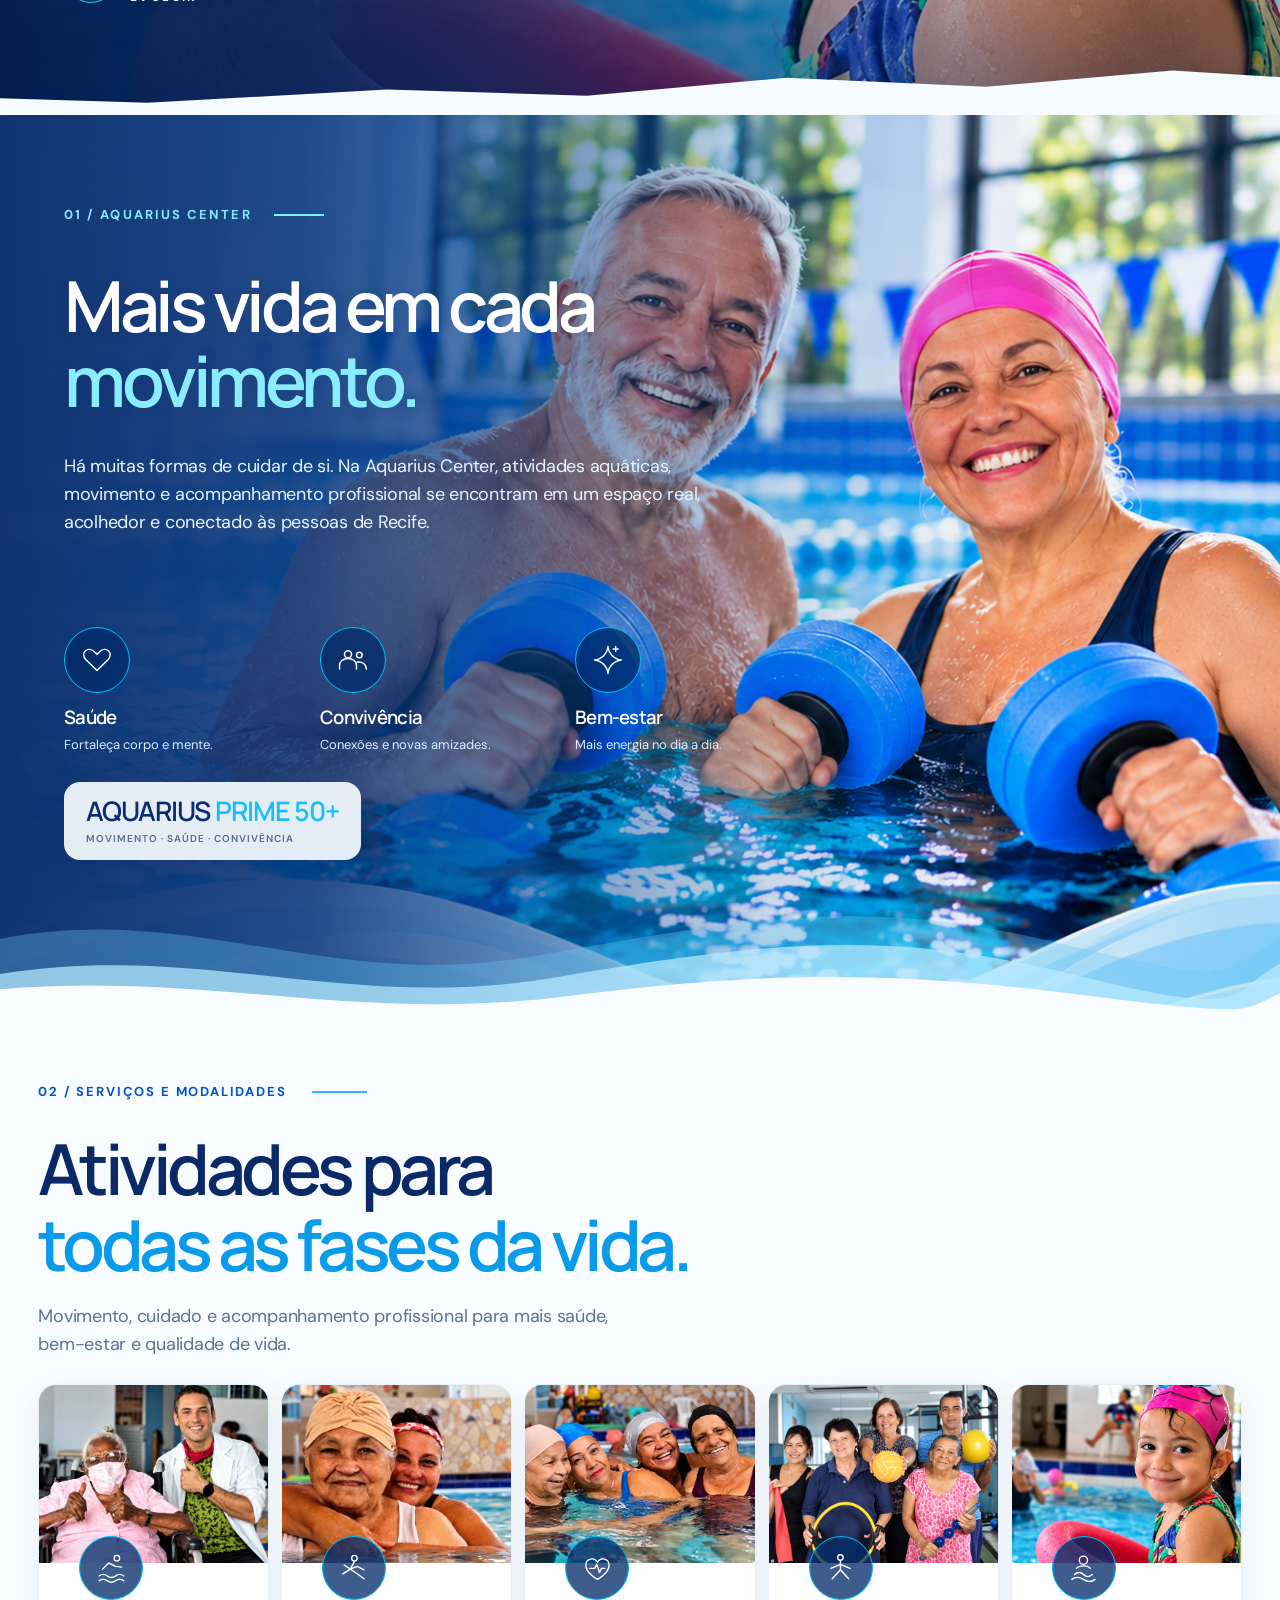
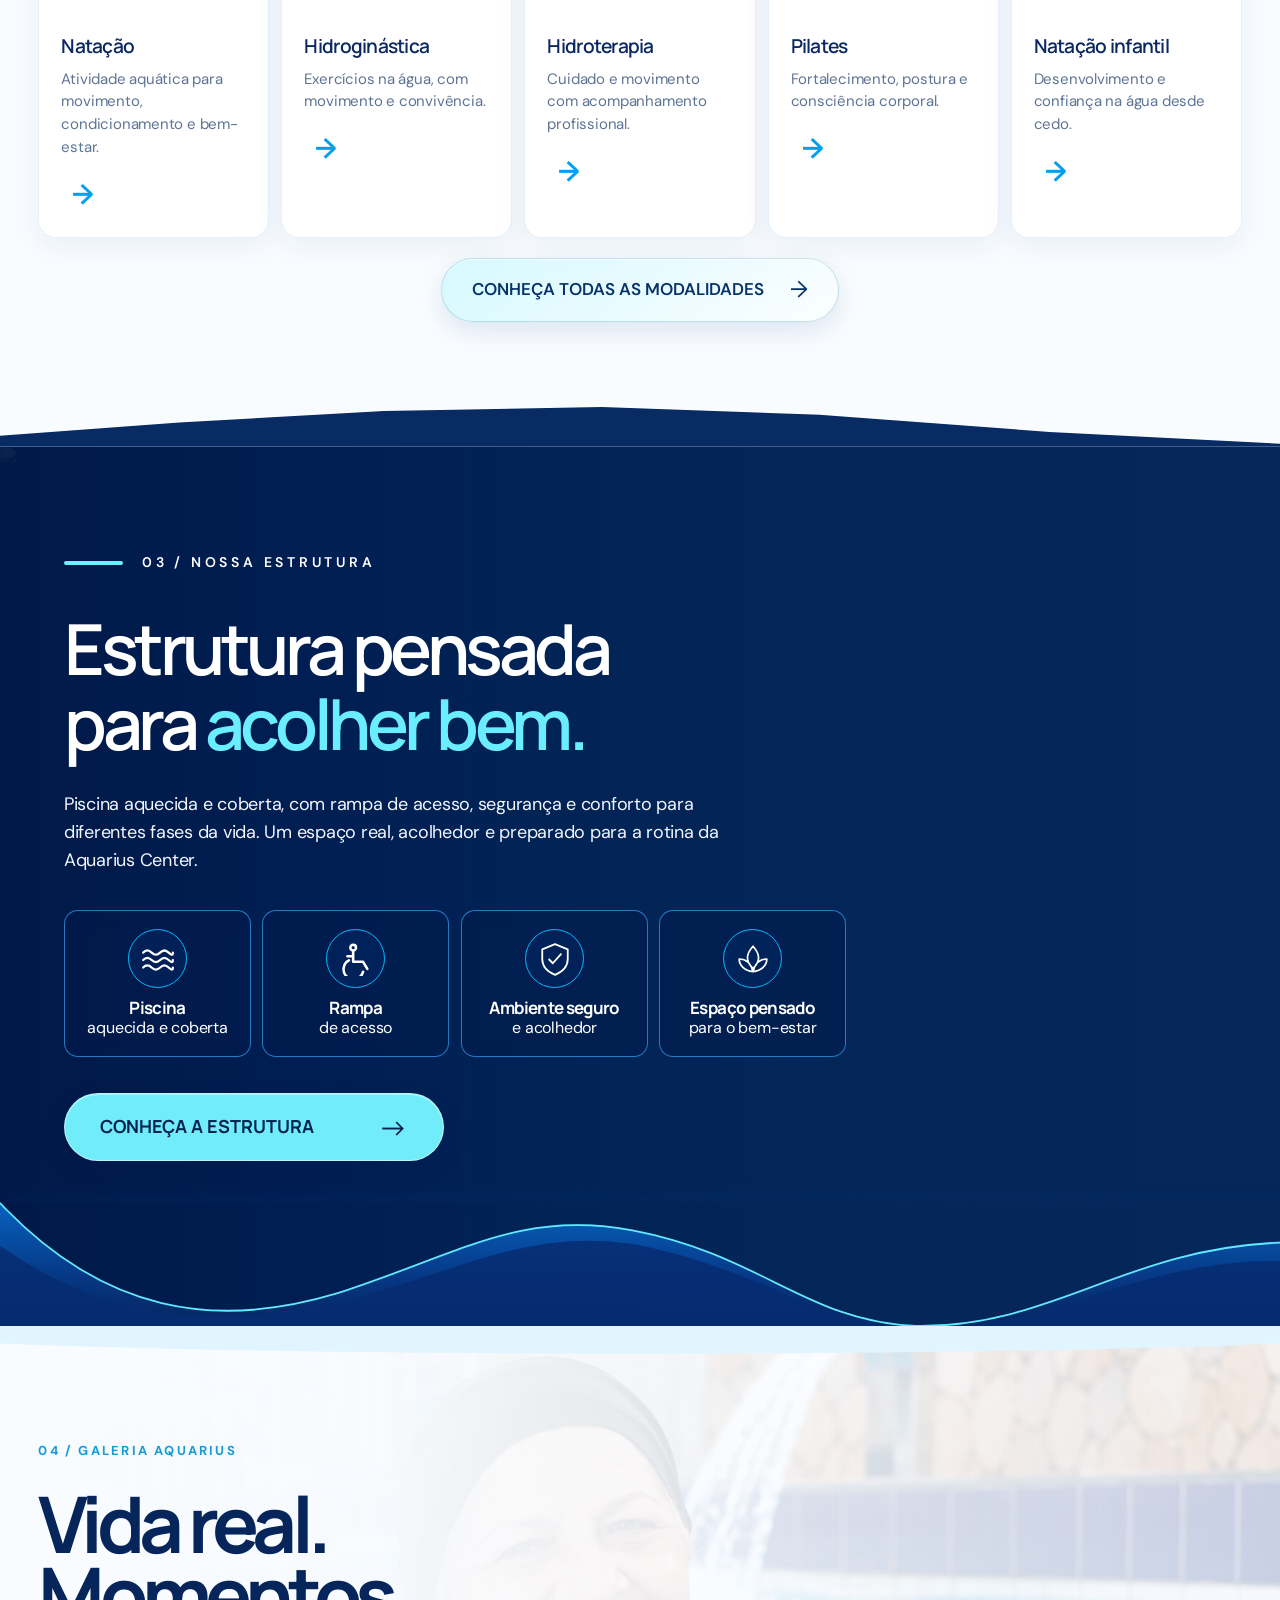
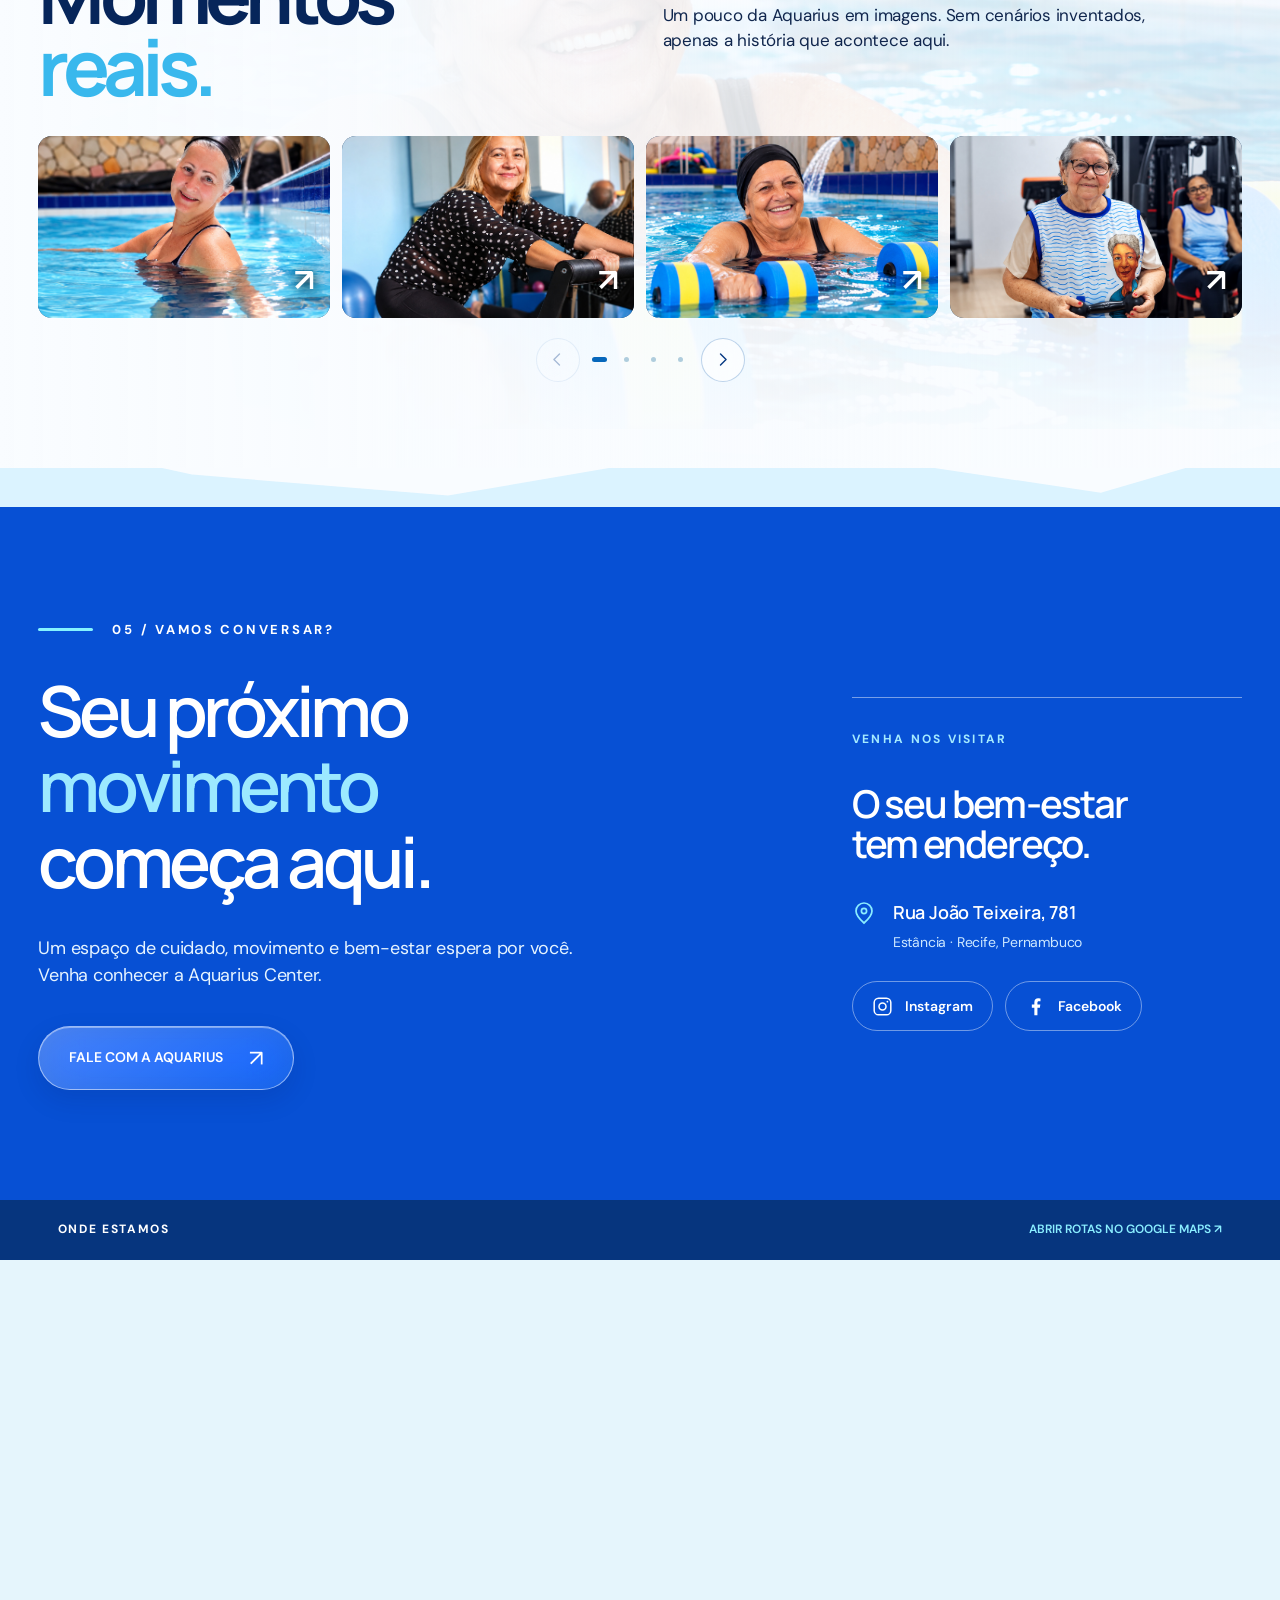
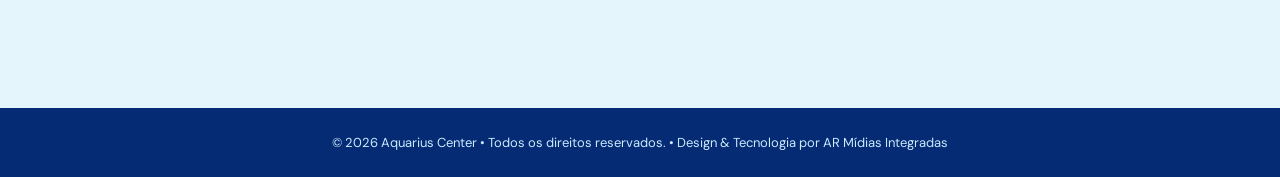
==== commit 43b5493c: "fix(aquarius): mobile kid hero portrait priority, hide background figure via stronger left overlay" ====
--- a/aquarius/index.html
+++ b/aquarius/index.html
@@ -1253,6 +1253,29 @@
 .aquarius-structure .structure-background img{object-position:56% center!important}
 .a3-card>img{aspect-ratio:1.05!important}
 }
+</style><style id="aquarius-kids-mobile-reference-correction-final">
+/* Apenas segunda dobra MOBILE: ocultar figura do plano de fundo à esquerda,
+   manter a criança à direita e texto/ações reais acessíveis à esquerda. */
+@media(max-width:780px){
+.aq-kids{position:relative!important;isolation:isolate!important;min-height:760px!important;overflow:hidden!important}
+.aq-kids-media{position:absolute!important;inset:0!important;overflow:hidden!important}
+.aq-kids-media img{position:absolute!important;inset:0!important;width:100%!important;height:100%!important;object-fit:cover!important;object-position:72% 40%!important;transform:scale(1.14)!important;transform-origin:75% 42%!important}
+.aq-kids-shade{position:absolute!important;inset:0!important;z-index:1!important;background:
+linear-gradient(90deg,#073f78 0%,rgba(6,65,119,.97) 12%,rgba(6,69,126,.82) 27%,rgba(6,73,129,.48) 44%,rgba(6,73,129,.06) 68%,transparent 90%),
+linear-gradient(0deg,rgba(4,35,85,.93) 0%,rgba(4,42,94,.58) 24%,transparent 55%)!important}
+.aq-kids:before{height:60px!important;background:linear-gradient(180deg,rgba(3,40,92,.4),transparent)!important}
+.aq-kids-inner{position:relative!important;z-index:3!important;padding:clamp(215px,33vh,330px) 5% 112px!important;width:100%!important;box-sizing:border-box!important}
+.aq-kids-copy{max-width:100%!important}
+.aq-kids h2{max-width:96%!important;font-size:clamp(35px,8vw,54px)!important;line-height:1.08!important;letter-spacing:-.07em!important;text-shadow:0 2px 18px rgba(3,38,84,.18)!important}
+.aq-kids p{max-width:min(84%,395px)!important;font-size:clamp(14px,3.6vw,17px)!important;line-height:1.53!important;text-shadow:0 1px 12px rgba(2,31,70,.2)!important}
+.aq-kids-cta{position:relative!important;z-index:4!important;max-width:100%!important;min-height:53px!important;font-size:clamp(13px,3.5vw,16px)!important;white-space:normal!important}
+.aq-kids-signature{display:flex!important;position:relative!important;z-index:4!important;margin:22px 0 0!important}
+}
+@media(max-width:390px){
+.aq-kids-media img{object-position:74% 40%!important;transform:scale(1.17)!important}
+.aq-kids-inner{padding-top:220px!important}
+.aq-kids-shade{background:linear-gradient(90deg,#073f78 0%,rgba(6,65,119,.95) 17%,rgba(6,69,126,.78) 34%,rgba(6,73,129,.19) 61%,transparent 90%),linear-gradient(0deg,rgba(4,35,85,.94),rgba(4,42,94,.5) 37%,transparent 70%)!important}
+}
 </style></head><body><header class="top" id="top"><a href="#inicio" class="identity" aria-label="Aquarius Center — início"><img src="assets/logo-oficial-branca.svg" alt="Aquarius Center — logomarca oficial"></a><nav class="links" id="links"><a href="#conceito">Sobre nós</a><a href="#modalidades">Serviços</a><a href="#estrutura">Estrutura</a><a href="#galeria">Galeria</a><a href="https://wa.me/5581986828209?text=Ol%C3%A1!%20Gostaria%20de%20falar%20com%20a%20equipe%20da%20Aquarius%20Center." target="_blank" rel="noopener noreferrer" class="pill">Fale com a gente <span aria-hidden="true">→</span></a><div class="nav-socials"><a href="https://www.instagram.com/aquariuscenter/" target="_blank" rel="noopener noreferrer" aria-label="Instagram Aquarius Center" title="Instagram"><svg viewBox="0 0 24 24" fill="none" stroke="currentColor" stroke-width="1.8" aria-hidden="true"><rect x="3" y="3" width="18" height="18" rx="5"/><circle cx="12" cy="12" r="4"/><circle cx="17.5" cy="6.5" r="1" fill="currentColor" stroke="none"/></svg></a><a href="https://web.facebook.com/aquariuscenterr/?_rdc=1&amp;_rdr#" target="_blank" rel="noopener noreferrer" aria-label="Facebook Aquarius Center" title="Facebook"><svg viewBox="0 0 24 24" fill="currentColor" aria-hidden="true"><path d="M14.2 22v-8.7H17l.5-3.5h-3.3V7.6c0-1 .3-1.7 1.7-1.7h1.8V2.8a22 22 0 0 0-2.6-.2c-2.6 0-4.4 1.6-4.4 4.5v2.7H7.8v3.5h2.9V22h3.5Z"/></svg></a></div></nav><div class="mobile-head-social" aria-label="Redes sociais"><a href="https://www.instagram.com/aquariuscenter/" target="_blank" rel="noopener noreferrer" aria-label="Instagram"><svg viewBox="0 0 24 24" fill="none" stroke="currentColor" stroke-width="1.8" aria-hidden="true"><rect x="3" y="3" width="18" height="18" rx="5"/><circle cx="12" cy="12" r="4"/><circle cx="17.5" cy="6.5" r="1" fill="currentColor" stroke="none"/></svg></a><a href="https://web.facebook.com/aquariuscenterr/?_rdc=1&amp;_rdr#" target="_blank" rel="noopener noreferrer" aria-label="Facebook"><svg viewBox="0 0 24 24" fill="currentColor" aria-hidden="true"><path d="M14.2 22v-8.7H17l.5-3.5h-3.3V7.6c0-1 .3-1.7 1.7-1.7h1.8V2.8a22 22 0 0 0-2.6-.2c-2.6 0-4.4 1.6-4.4 4.5v2.7H7.8v3.5h2.9V22h3.5Z"/></svg></a></div><button class="burger" id="burger" aria-label="Abrir menu" aria-controls="links" aria-expanded="false"><span class="menu-glyph" aria-hidden="true"><i></i><i></i></span></button></header><nav class="mobile-app-nav" aria-label="Navegação principal mobile"><a href="#inicio" data-section="inicio" aria-current="page"><svg viewBox="0 0 24 24" fill="none" stroke="currentColor" stroke-width="1.7" stroke-linecap="round" stroke-linejoin="round" aria-hidden="true"><path d="m3 10 9-7 9 7v10a1 1 0 0 1-1 1h-5v-7H9v7H4a1 1 0 0 1-1-1z"/></svg><span>Início</span></a><a href="#modalidades" data-section="modalidades" ><svg viewBox="0 0 24 24" fill="none" stroke="currentColor" stroke-width="1.7" stroke-linecap="round" stroke-linejoin="round" aria-hidden="true"><path d="M3 12h3l2-5 4 10 2-5h7"/></svg><span>Serviços</span></a><a href="#estrutura" data-section="estrutura" ><svg viewBox="0 0 24 24" fill="none" stroke="currentColor" stroke-width="1.7" stroke-linecap="round" stroke-linejoin="round" aria-hidden="true"><rect x="4" y="4" width="16" height="16" rx="3"/><path d="M8 4v16M4 10h16M13 14h4"/></svg><span>Estrutura</span></a><a href="#galeria" data-section="galeria" ><svg viewBox="0 0 24 24" fill="none" stroke="currentColor" stroke-width="1.7" stroke-linecap="round" stroke-linejoin="round" aria-hidden="true"><rect x="3" y="3" width="18" height="18" rx="3"/><circle cx="8.5" cy="8.5" r="1.5"/><path d="m4 17 5-5 4 4 3-3 5 5"/></svg><span>Galeria</span></a><a href="#contato" data-section="contato" ><svg viewBox="0 0 24 24" fill="none" stroke="currentColor" stroke-width="1.7" stroke-linecap="round" stroke-linejoin="round" aria-hidden="true"><path d="M21 11.5a8.5 8.5 0 0 1-8.5 8.5 10 10 0 0 1-4-.8L3 21l1.8-5.5a9 9 0 1 1 16.2-4z"/></svg><span>Contato</span></a></nav>
 <section class="hero" id="inicio"><div class="hero-photo" data-speed=".18"><img src="assets/hero-aquarius-tres-mulheres.png" alt="Três mulheres em atividade aquática — imagem de composição aprovada" onerror="this.onerror=null;this.src=\'https://static.wixstatic.com/media/d82d32_e1437383189447e0a6e94c950920e2c2~mv2.jpg\'"></div><div class="hero-ozone-badge" role="img" aria-label="Piscina aquecida com ozônio"><img src="assets/Badge.png" onerror="this.onerror=null;this.src='assets/ozonio-badge-laranja.svg'" alt="" loading="eager" decoding="async" width="1983" height="793"></div><div class="wrap hero-content"><h1>Movimento<br><em class="hero-vida-anchor">é vida.</em></h1><div class="hero-detail"><span class="hero-rule" aria-hidden="true"></span><p>Um espaço de cuidado, acolhimento e<br class="desktop-only"> movimento para todas as idades, em Recife.</p><a href="#conceito" class="hero-cta">Conheça a Aquarius <span aria-hidden="true">→</span></a></div><a href="#conceito" class="hero-scroll"><span class="scroll-mouse" aria-hidden="true"></span><span>Descubra nosso universo</span></a></div></section>
 <div class="ribbon"><div class="ribbon-inner"><span>FISIOTERAPIA <b class="ribbon-star" aria-hidden="true">✳︎</b> HIDROTERAPIA <b class="ribbon-star" aria-hidden="true">✳︎</b> NATAÇÃO <b class="ribbon-star" aria-hidden="true">✳︎</b> PILATES <b class="ribbon-star" aria-hidden="true">✳︎</b> HIDROGINÁSTICA <b class="ribbon-star" aria-hidden="true">✳︎</b> AQUARIUS CENTER <b class="ribbon-star" aria-hidden="true">✳︎</b></span><span>FISIOTERAPIA <b class="ribbon-star" aria-hidden="true">✳︎</b> HIDROTERAPIA <b class="ribbon-star" aria-hidden="true">✳︎</b> NATAÇÃO <b class="ribbon-star" aria-hidden="true">✳︎</b> PILATES <b class="ribbon-star" aria-hidden="true">✳︎</b> HIDROGINÁSTICA <b class="ribbon-star" aria-hidden="true">✳︎</b> AQUARIUS CENTER <b class="ribbon-star" aria-hidden="true">✳︎</b></span></div></div>
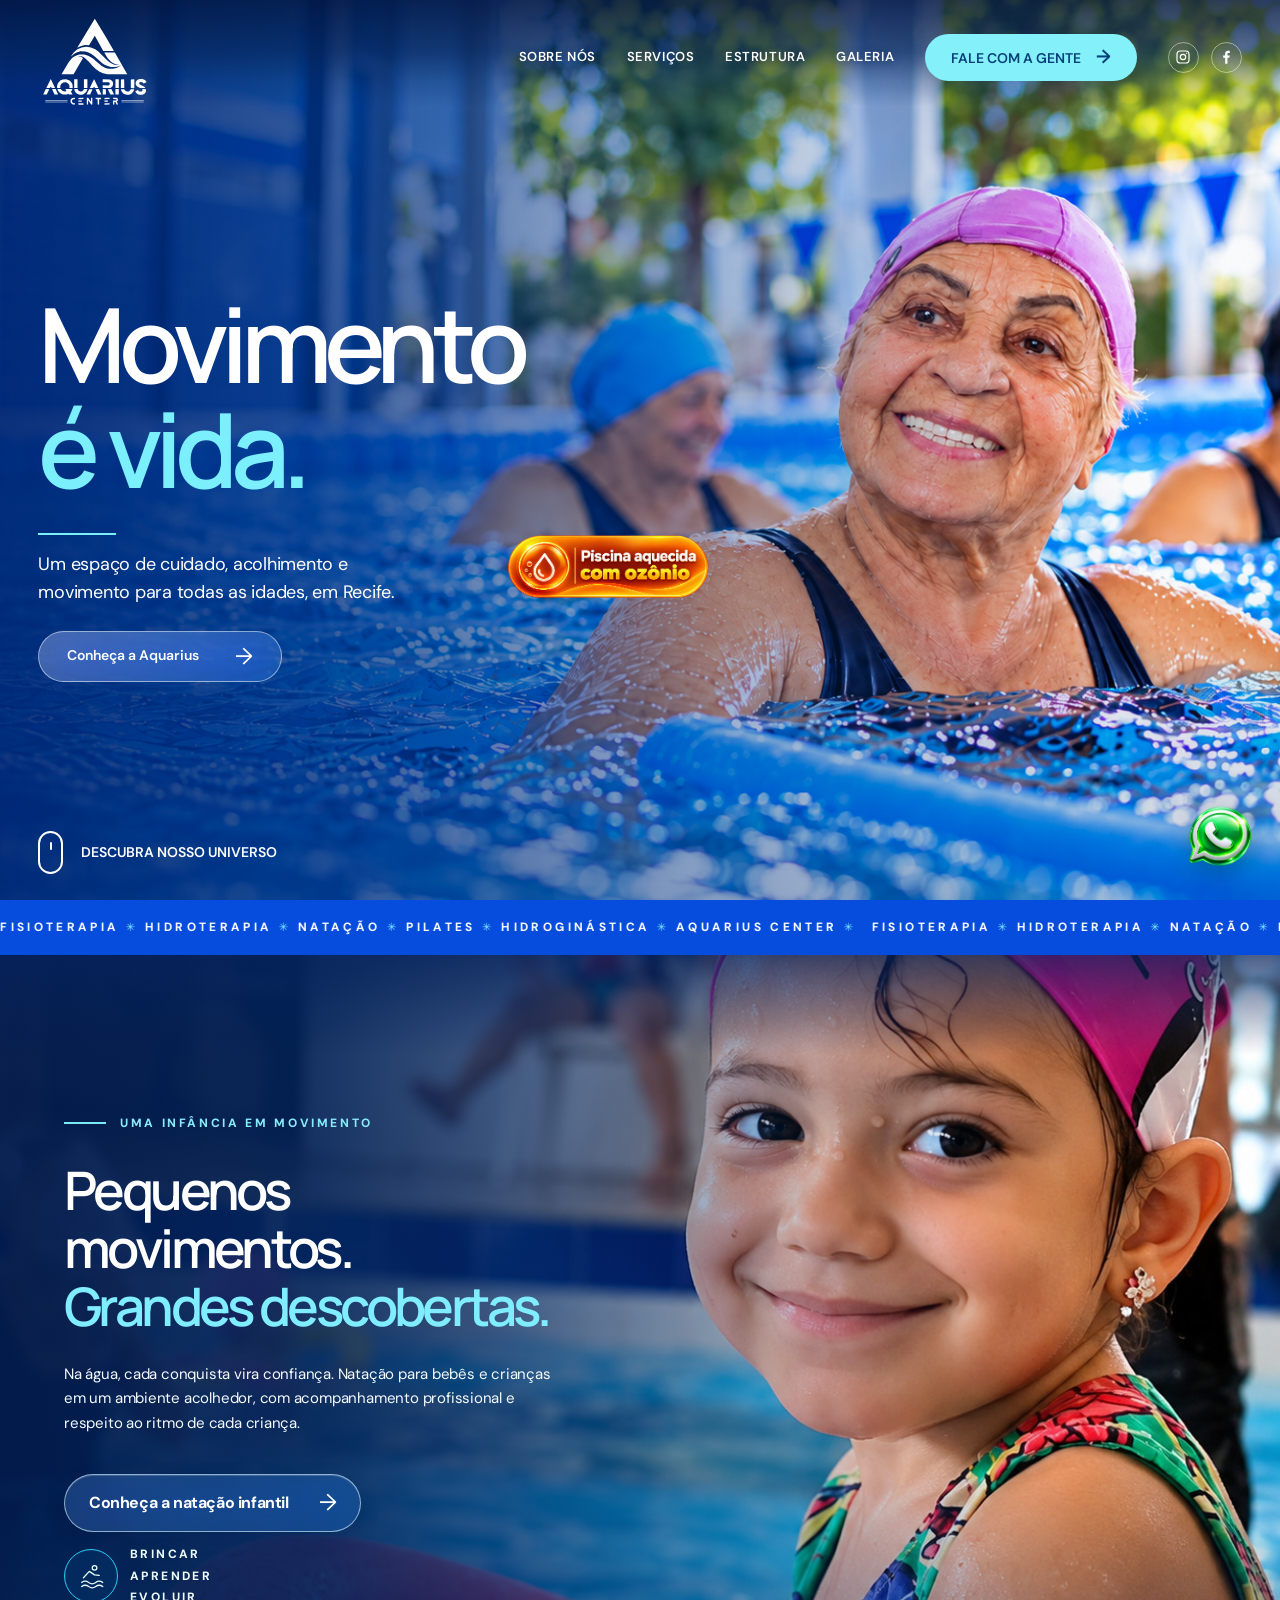
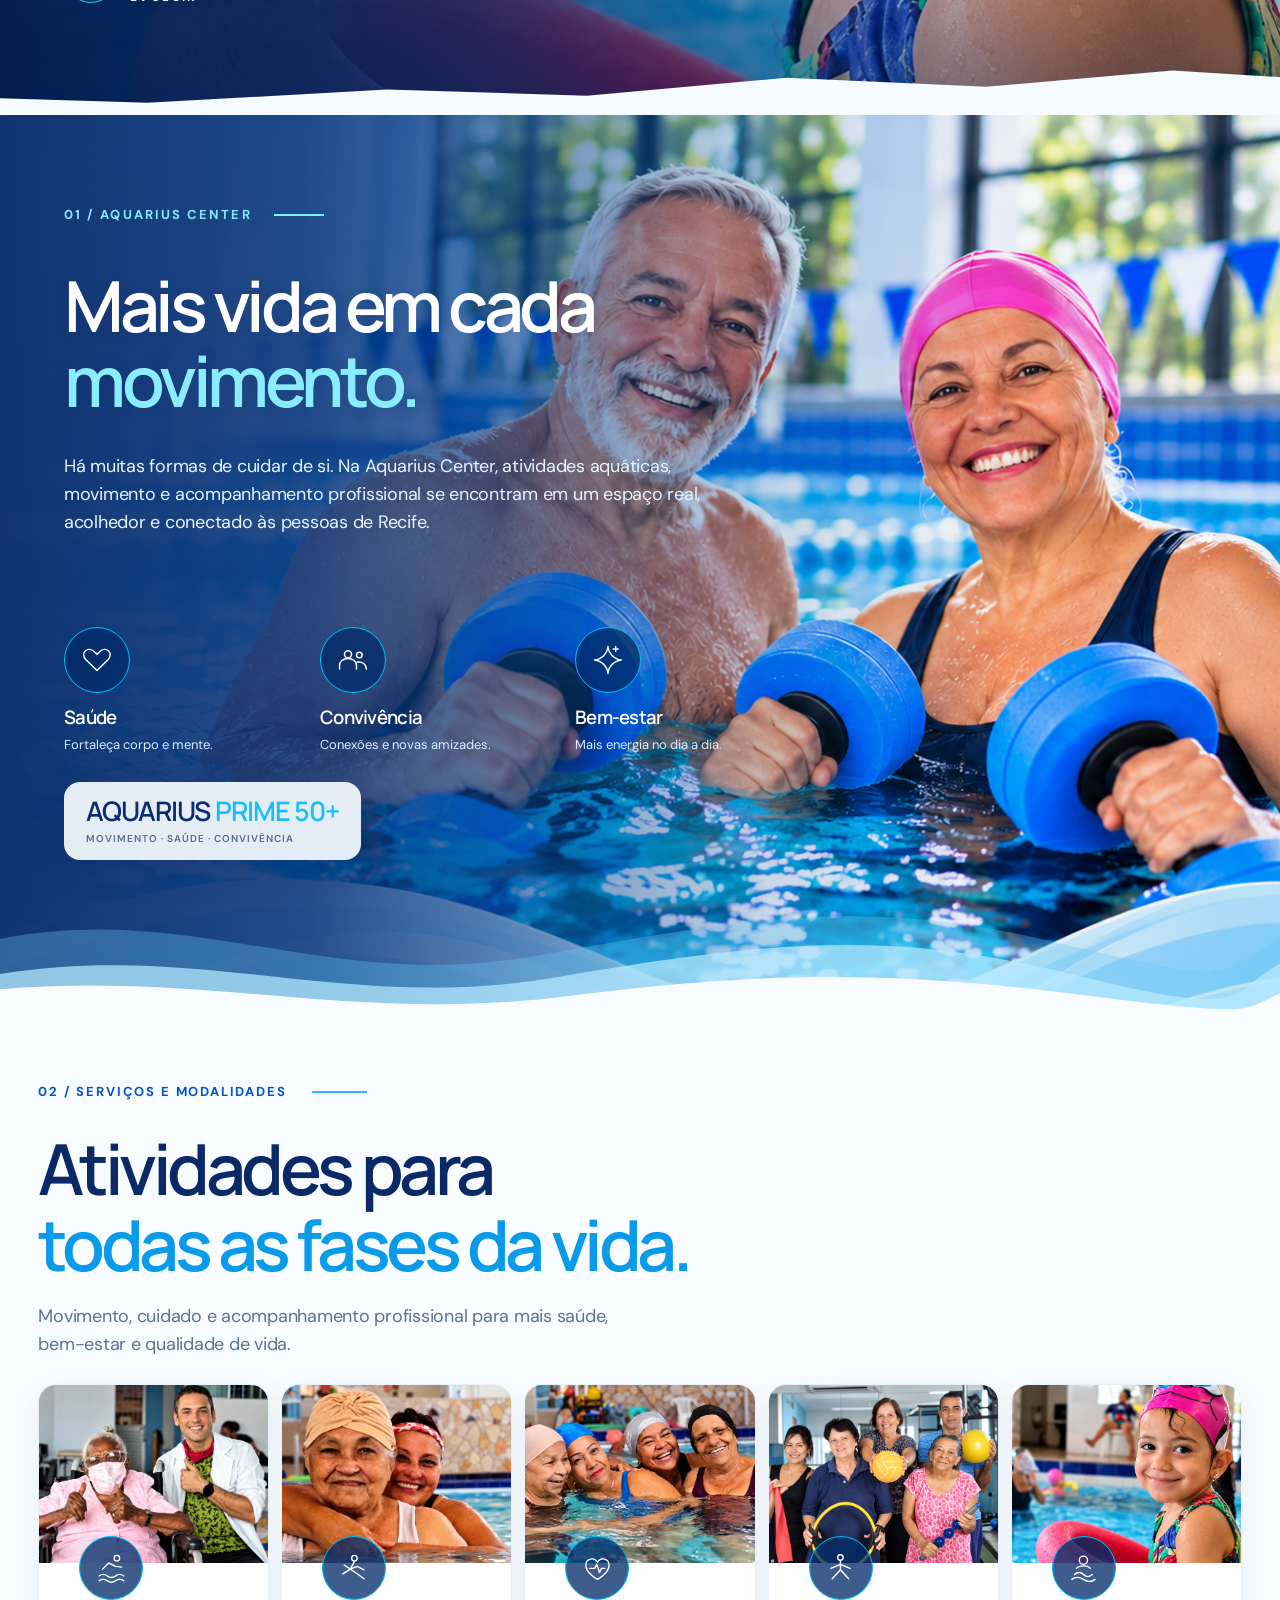
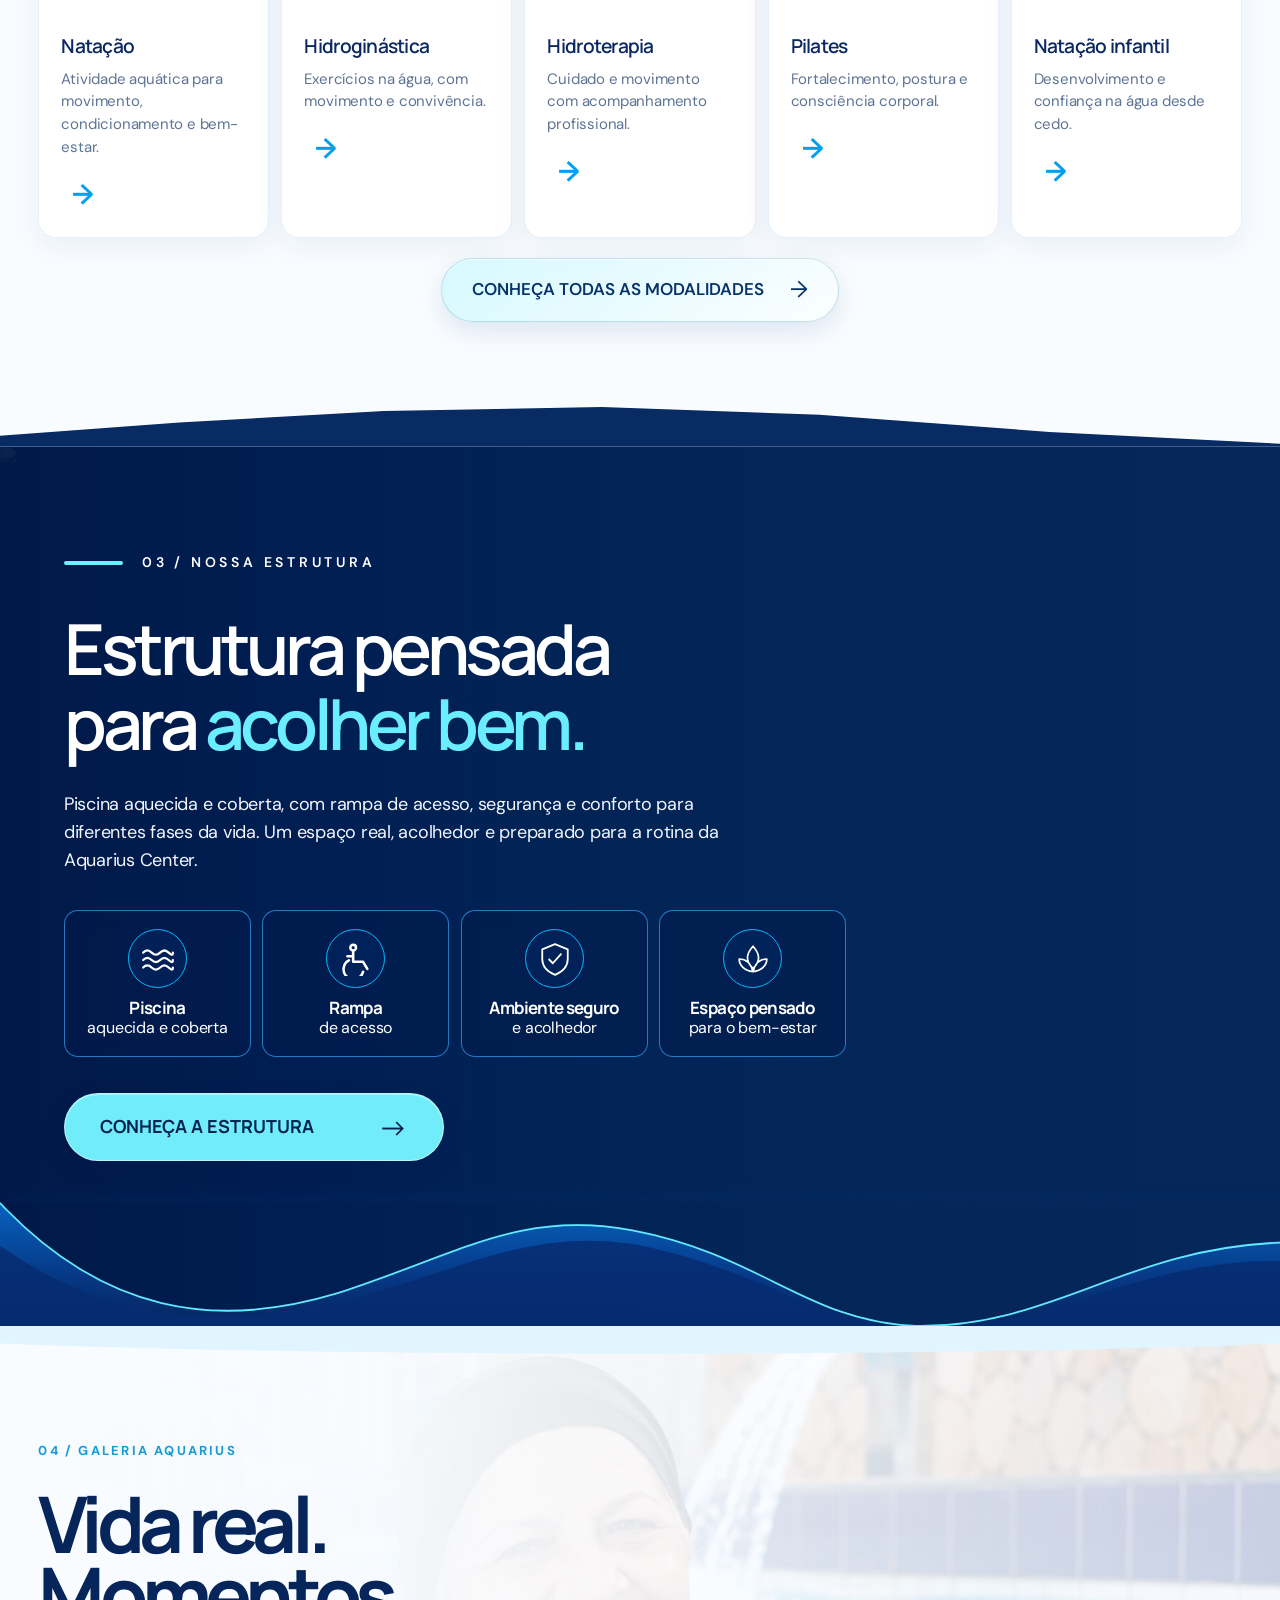
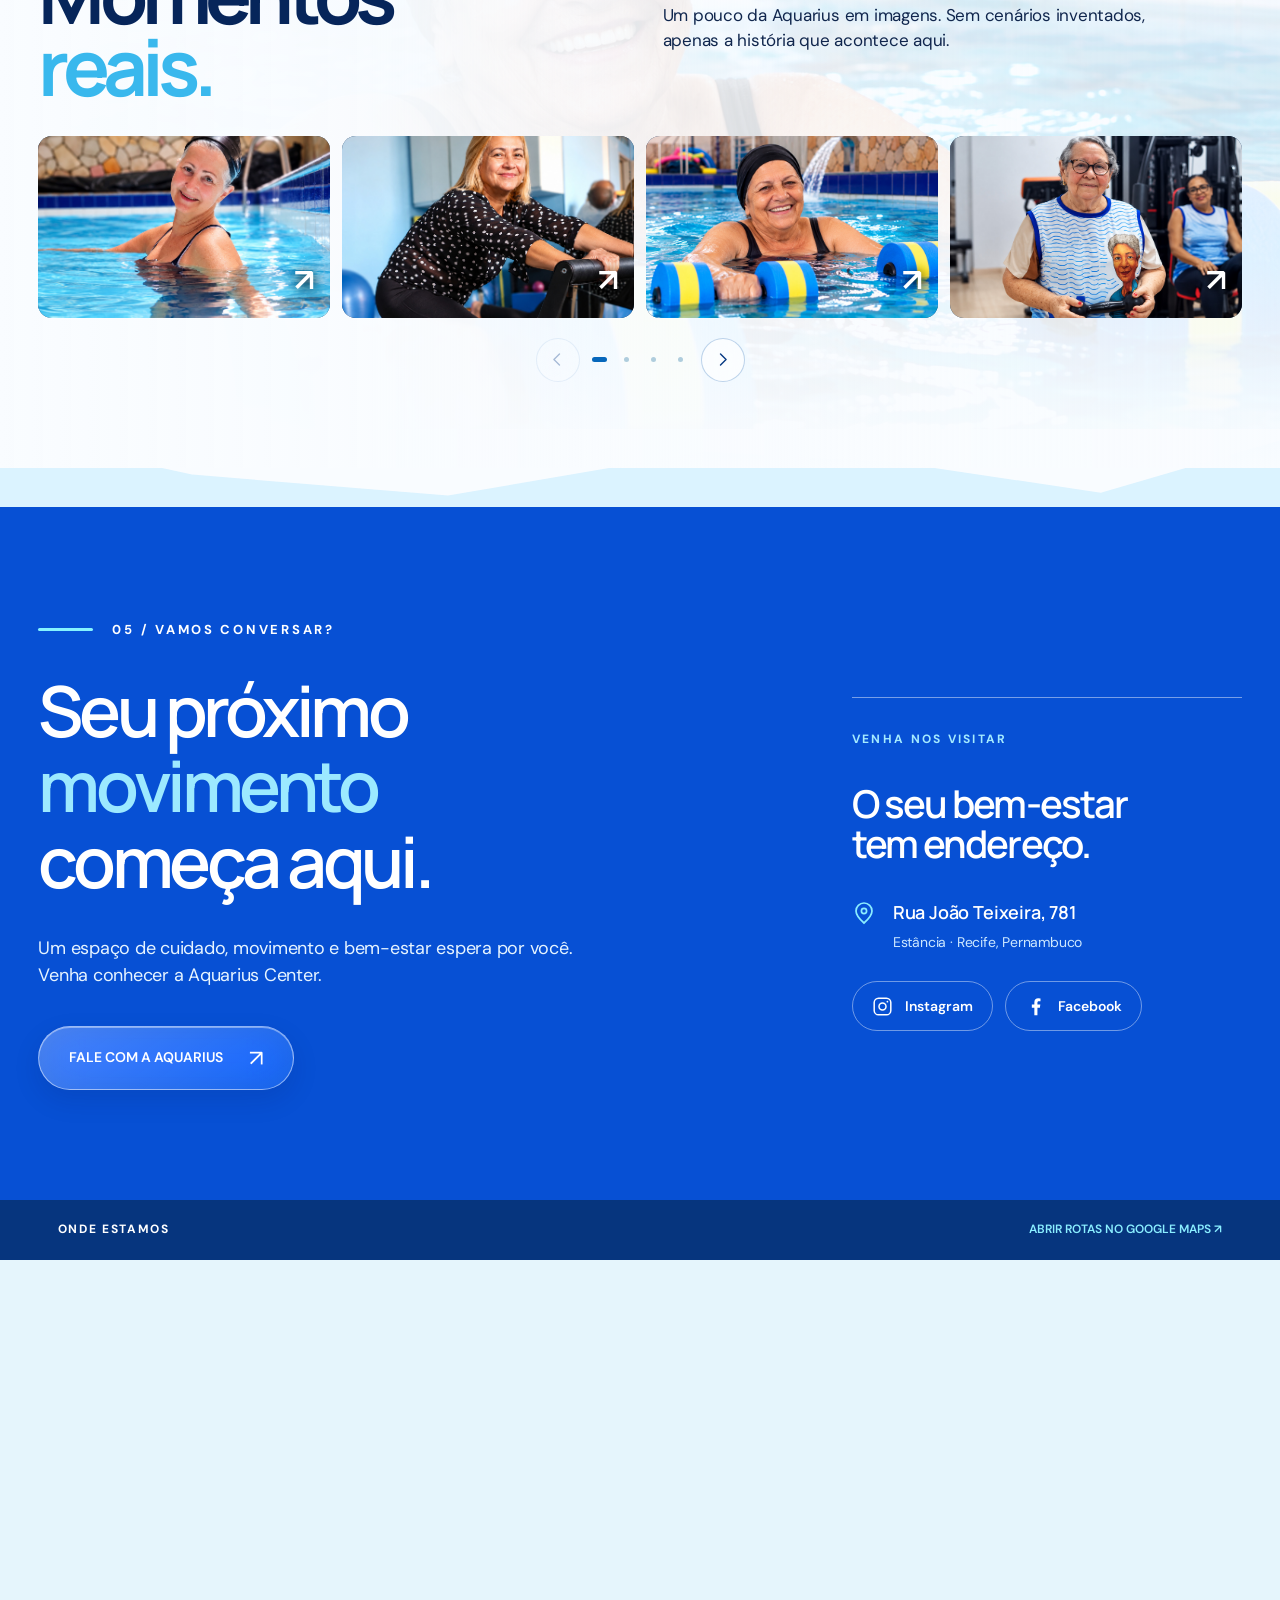
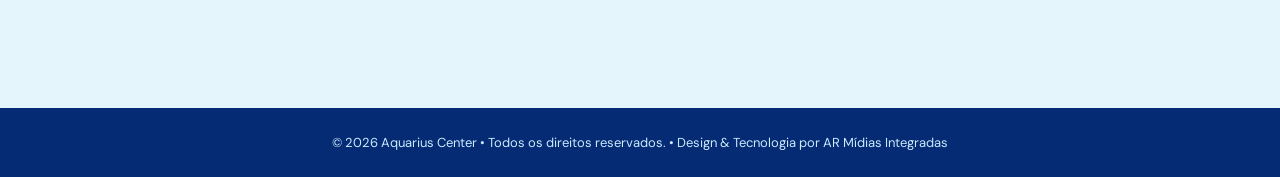
==== commit 5cf77d5f: "feat(aquarius): implement two referenced infant-swimming mobile folds with isolated image sources" ====
--- a/aquarius/index.html
+++ b/aquarius/index.html
@@ -1276,10 +1276,42 @@
 .aq-kids-inner{padding-top:220px!important}
 .aq-kids-shade{background:linear-gradient(90deg,#073f78 0%,rgba(6,65,119,.95) 17%,rgba(6,69,126,.78) 34%,rgba(6,73,129,.19) 61%,transparent 90%),linear-gradient(0deg,rgba(4,35,85,.94),rgba(4,42,94,.5) 37%,transparent 70%)!important}
 }
+</style><style id="aquarius-two-mobile-folds-reference-20261019">
+/* Novo estudo responsivo: duas dobras infantis, sem nenhuma alteração no desktop. */
+.aq-kids-growth{display:none}
+@media(max-width:780px){
+.aq-kids{height:clamp(690px,110svh,930px)!important;min-height:690px!important;display:block!important;position:relative!important;overflow:hidden!important;isolation:isolate!important;background:#07356c!important}
+.aq-kids-media{position:absolute!important;inset:0!important;z-index:0!important}
+.aq-kids-media picture,.aq-kids-media img{display:block!important;width:100%!important;height:100%!important}
+.aq-kids-media img{object-fit:cover!important;object-position:65% 40%!important;transform:none!important}
+.aq-kids-shade{position:absolute!important;inset:0!important;z-index:1!important;background:linear-gradient(90deg,rgba(2,38,91,.91) 0%,rgba(2,47,104,.78) 27%,rgba(2,47,104,.16) 63%,transparent 90%),linear-gradient(0deg,rgba(3,27,77,.88),transparent 50%)!important}
+.aq-kids:before{content:none!important}.aq-kids:after{height:2px!important;background:#48dcf5!important;clip-path:none!important;left:0!important;width:100%!important}
+.aq-kids-inner{position:absolute!important;z-index:3!important;inset:auto 0 0!important;box-sizing:border-box!important;width:100%!important;margin:0!important;padding:0 6% 35px!important}
+.aq-kids-copy{width:100%!important;max-width:100%!important;padding:0!important}
+.aq-kids-kicker{font-size:clamp(10px,2.65vw,13px)!important;letter-spacing:.19em!important;max-width:200px!important;line-height:1.35!important;margin:0 0 22px!important;color:#78e9f5!important}
+.aq-kids-kicker span{width:43px!important;flex-shrink:0!important}
+.aq-kids h2{font-family:'Manrope',sans-serif!important;font-weight:400!important;font-size:clamp(38px,8.2vw,60px)!important;letter-spacing:-.07em!important;line-height:1.09!important;margin:0 0 22px!important;max-width:100%!important}
+.aq-kids h2 em{color:#71ecf5!important}
+.aq-kids p{font-family:'DM Sans',sans-serif!important;font-size:clamp(14px,3.45vw,17px)!important;line-height:1.53!important;font-weight:400!important;width:80%!important;max-width:375px!important;margin:0 0 23px!important}
+.aq-kids .aq-kids-cta{font-family:'DM Sans',sans-serif!important;display:flex!important;width:max-content!important;max-width:92%!important;min-height:54px!important;padding:0 22px!important;font-size:clamp(13px,3.45vw,16px)!important;gap:20px!important;border-radius:99px!important;white-space:nowrap!important}
+.aq-kids-signature{display:flex!important;position:relative!important;left:auto!important;bottom:auto!important;margin:22px 0 0!important;font-size:11px!important;letter-spacing:.2em!important}
+.aq-kids-signature-icon{width:55px!important;height:55px!important}
+.aq-kids-growth{display:block!important;position:relative!important;min-height:clamp(440px,65svh,650px)!important;overflow:hidden!important;isolation:isolate!important;background:#034878!important;color:white}
+.aq-growth-photo,.aq-growth-overlay{position:absolute;inset:0}
+.aq-growth-photo img,.aq-growth-photo picture{width:100%;height:100%;display:block;object-fit:cover;object-position:59% center}
+.aq-growth-overlay{z-index:1;background:linear-gradient(90deg,rgba(1,29,77,.90) 0%,rgba(2,38,88,.7) 28%,rgba(2,38,88,.10) 75%),linear-gradient(0deg,rgba(1,26,76,.36),transparent 70%)}
+.aq-growth-content{position:relative;z-index:2;padding:clamp(36px,7vh,65px) 6% 55px;max-width:100%;box-sizing:border-box}
+.aq-growth-kicker{display:flex;gap:14px;align-items:center;color:#72e9f5;font-family:'DM Sans',sans-serif;font-size:11px;font-weight:700;line-height:1.28;letter-spacing:.18em;margin:0 0 23px}
+.aq-growth-kicker span{height:2px;width:45px;flex:none;background:#72e9f5}
+.aq-growth-content h2{font-family:'Manrope',sans-serif;font-size:clamp(36px,8.4vw,59px);font-weight:400;letter-spacing:-.07em;line-height:1.07;margin:0 0 22px}
+.aq-growth-content h2 em{color:#67ecf7;font-style:normal}
+.aq-growth-content p{font-family:'DM Sans',sans-serif;font-size:clamp(13px,3.4vw,16px);line-height:1.48;max-width:54%;margin:0}
+}
+@media(max-width:390px){.aq-kids{min-height:730px!important}.aq-kids-inner{padding-bottom:28px!important}.aq-kids h2{font-size:37px!important}.aq-kids p{width:83%!important}.aq-growth-content p{max-width:61%}}
 </style></head><body><header class="top" id="top"><a href="#inicio" class="identity" aria-label="Aquarius Center — início"><img src="assets/logo-oficial-branca.svg" alt="Aquarius Center — logomarca oficial"></a><nav class="links" id="links"><a href="#conceito">Sobre nós</a><a href="#modalidades">Serviços</a><a href="#estrutura">Estrutura</a><a href="#galeria">Galeria</a><a href="https://wa.me/5581986828209?text=Ol%C3%A1!%20Gostaria%20de%20falar%20com%20a%20equipe%20da%20Aquarius%20Center." target="_blank" rel="noopener noreferrer" class="pill">Fale com a gente <span aria-hidden="true">→</span></a><div class="nav-socials"><a href="https://www.instagram.com/aquariuscenter/" target="_blank" rel="noopener noreferrer" aria-label="Instagram Aquarius Center" title="Instagram"><svg viewBox="0 0 24 24" fill="none" stroke="currentColor" stroke-width="1.8" aria-hidden="true"><rect x="3" y="3" width="18" height="18" rx="5"/><circle cx="12" cy="12" r="4"/><circle cx="17.5" cy="6.5" r="1" fill="currentColor" stroke="none"/></svg></a><a href="https://web.facebook.com/aquariuscenterr/?_rdc=1&amp;_rdr#" target="_blank" rel="noopener noreferrer" aria-label="Facebook Aquarius Center" title="Facebook"><svg viewBox="0 0 24 24" fill="currentColor" aria-hidden="true"><path d="M14.2 22v-8.7H17l.5-3.5h-3.3V7.6c0-1 .3-1.7 1.7-1.7h1.8V2.8a22 22 0 0 0-2.6-.2c-2.6 0-4.4 1.6-4.4 4.5v2.7H7.8v3.5h2.9V22h3.5Z"/></svg></a></div></nav><div class="mobile-head-social" aria-label="Redes sociais"><a href="https://www.instagram.com/aquariuscenter/" target="_blank" rel="noopener noreferrer" aria-label="Instagram"><svg viewBox="0 0 24 24" fill="none" stroke="currentColor" stroke-width="1.8" aria-hidden="true"><rect x="3" y="3" width="18" height="18" rx="5"/><circle cx="12" cy="12" r="4"/><circle cx="17.5" cy="6.5" r="1" fill="currentColor" stroke="none"/></svg></a><a href="https://web.facebook.com/aquariuscenterr/?_rdc=1&amp;_rdr#" target="_blank" rel="noopener noreferrer" aria-label="Facebook"><svg viewBox="0 0 24 24" fill="currentColor" aria-hidden="true"><path d="M14.2 22v-8.7H17l.5-3.5h-3.3V7.6c0-1 .3-1.7 1.7-1.7h1.8V2.8a22 22 0 0 0-2.6-.2c-2.6 0-4.4 1.6-4.4 4.5v2.7H7.8v3.5h2.9V22h3.5Z"/></svg></a></div><button class="burger" id="burger" aria-label="Abrir menu" aria-controls="links" aria-expanded="false"><span class="menu-glyph" aria-hidden="true"><i></i><i></i></span></button></header><nav class="mobile-app-nav" aria-label="Navegação principal mobile"><a href="#inicio" data-section="inicio" aria-current="page"><svg viewBox="0 0 24 24" fill="none" stroke="currentColor" stroke-width="1.7" stroke-linecap="round" stroke-linejoin="round" aria-hidden="true"><path d="m3 10 9-7 9 7v10a1 1 0 0 1-1 1h-5v-7H9v7H4a1 1 0 0 1-1-1z"/></svg><span>Início</span></a><a href="#modalidades" data-section="modalidades" ><svg viewBox="0 0 24 24" fill="none" stroke="currentColor" stroke-width="1.7" stroke-linecap="round" stroke-linejoin="round" aria-hidden="true"><path d="M3 12h3l2-5 4 10 2-5h7"/></svg><span>Serviços</span></a><a href="#estrutura" data-section="estrutura" ><svg viewBox="0 0 24 24" fill="none" stroke="currentColor" stroke-width="1.7" stroke-linecap="round" stroke-linejoin="round" aria-hidden="true"><rect x="4" y="4" width="16" height="16" rx="3"/><path d="M8 4v16M4 10h16M13 14h4"/></svg><span>Estrutura</span></a><a href="#galeria" data-section="galeria" ><svg viewBox="0 0 24 24" fill="none" stroke="currentColor" stroke-width="1.7" stroke-linecap="round" stroke-linejoin="round" aria-hidden="true"><rect x="3" y="3" width="18" height="18" rx="3"/><circle cx="8.5" cy="8.5" r="1.5"/><path d="m4 17 5-5 4 4 3-3 5 5"/></svg><span>Galeria</span></a><a href="#contato" data-section="contato" ><svg viewBox="0 0 24 24" fill="none" stroke="currentColor" stroke-width="1.7" stroke-linecap="round" stroke-linejoin="round" aria-hidden="true"><path d="M21 11.5a8.5 8.5 0 0 1-8.5 8.5 10 10 0 0 1-4-.8L3 21l1.8-5.5a9 9 0 1 1 16.2-4z"/></svg><span>Contato</span></a></nav>
 <section class="hero" id="inicio"><div class="hero-photo" data-speed=".18"><img src="assets/hero-aquarius-tres-mulheres.png" alt="Três mulheres em atividade aquática — imagem de composição aprovada" onerror="this.onerror=null;this.src=\'https://static.wixstatic.com/media/d82d32_e1437383189447e0a6e94c950920e2c2~mv2.jpg\'"></div><div class="hero-ozone-badge" role="img" aria-label="Piscina aquecida com ozônio"><img src="assets/Badge.png" onerror="this.onerror=null;this.src='assets/ozonio-badge-laranja.svg'" alt="" loading="eager" decoding="async" width="1983" height="793"></div><div class="wrap hero-content"><h1>Movimento<br><em class="hero-vida-anchor">é vida.</em></h1><div class="hero-detail"><span class="hero-rule" aria-hidden="true"></span><p>Um espaço de cuidado, acolhimento e<br class="desktop-only"> movimento para todas as idades, em Recife.</p><a href="#conceito" class="hero-cta">Conheça a Aquarius <span aria-hidden="true">→</span></a></div><a href="#conceito" class="hero-scroll"><span class="scroll-mouse" aria-hidden="true"></span><span>Descubra nosso universo</span></a></div></section>
 <div class="ribbon"><div class="ribbon-inner"><span>FISIOTERAPIA <b class="ribbon-star" aria-hidden="true">✳︎</b> HIDROTERAPIA <b class="ribbon-star" aria-hidden="true">✳︎</b> NATAÇÃO <b class="ribbon-star" aria-hidden="true">✳︎</b> PILATES <b class="ribbon-star" aria-hidden="true">✳︎</b> HIDROGINÁSTICA <b class="ribbon-star" aria-hidden="true">✳︎</b> AQUARIUS CENTER <b class="ribbon-star" aria-hidden="true">✳︎</b></span><span>FISIOTERAPIA <b class="ribbon-star" aria-hidden="true">✳︎</b> HIDROTERAPIA <b class="ribbon-star" aria-hidden="true">✳︎</b> NATAÇÃO <b class="ribbon-star" aria-hidden="true">✳︎</b> PILATES <b class="ribbon-star" aria-hidden="true">✳︎</b> HIDROGINÁSTICA <b class="ribbon-star" aria-hidden="true">✳︎</b> AQUARIUS CENTER <b class="ribbon-star" aria-hidden="true">✳︎</b></span></div></div>
-<section class="aq-kids" id="natacao-infantil" aria-labelledby="aq-kids-title"><div class="aq-kids-media"><img src="assets/natacao-infantil-dobra.png" alt="Criança aprendendo a nadar com acompanhamento próximo em piscina, com prancha aquática" loading="lazy" decoding="async" onerror="this.onerror=null;this.src='assets/modalidades/05-natacao-infantil.jpg'"></div><div class="aq-kids-shade"></div><div class="aq-kids-inner"><div class="aq-kids-copy"><div class="aq-kids-kicker"><span></span> UMA INFÂNCIA EM MOVIMENTO</div><h2 id="aq-kids-title">Pequenos movimentos.<br><em>Grandes descobertas.</em></h2><p>Na água, cada conquista vira confiança. Natação para bebês e crianças em um ambiente acolhedor, com acompanhamento profissional e respeito ao ritmo de cada criança.</p><a class="aq-kids-cta" href="#modalidades" aria-label="Conheça a natação infantil e suas modalidades">Conheça a natação infantil <span aria-hidden="true">→</span></a></div><div class="aq-kids-signature"><span class="aq-kids-signature-icon" aria-hidden="true"><svg viewBox="0 0 48 48" fill="none" stroke="currentColor" stroke-width="2.15" stroke-linecap="round" stroke-linejoin="round"><circle cx="30" cy="10" r="4"/><path d="M11 27l10-11 9 6 8 1M8 35c4-3 8-3 12 0s8 3 12 0 8-3 12 0M8 42c4-3 8-3 12 0s8 3 12 0 8-3 12 0"/></svg></span><span>BRINCAR<br>APRENDER<br>EVOLUIR</span></div></div></section><section class="about-live" id="conceito" aria-labelledby="about-heading">
+<section class="aq-kids" id="natacao-infantil" aria-labelledby="aq-kids-title"><div class="aq-kids-media"><picture><source media="(max-width:780px)" srcset="assets/aquarius-infantil-mobile-foto.jpg"><img src="assets/natacao-infantil-dobra.png" alt="Criança aprendendo a nadar com acompanhamento próximo em piscina, com prancha aquática" loading="lazy" decoding="async" onerror="this.onerror=null;this.src='assets/modalidades/05-natacao-infantil.jpg'"></picture></div><div class="aq-kids-shade"></div><div class="aq-kids-inner"><div class="aq-kids-copy"><div class="aq-kids-kicker"><span></span> UMA INFÂNCIA EM MOVIMENTO</div><h2 id="aq-kids-title">Pequenos movimentos.<br><em>Grandes descobertas.</em></h2><p>Na água, cada conquista vira confiança. Natação para bebês e crianças em um ambiente acolhedor, com acompanhamento profissional e respeito ao ritmo de cada criança.</p><a class="aq-kids-cta" href="#modalidades" aria-label="Conheça a natação infantil e suas modalidades">Conheça a natação infantil <span aria-hidden="true">→</span></a></div><div class="aq-kids-signature"><span class="aq-kids-signature-icon" aria-hidden="true"><svg viewBox="0 0 48 48" fill="none" stroke="currentColor" stroke-width="2.15" stroke-linecap="round" stroke-linejoin="round"><circle cx="30" cy="10" r="4"/><path d="M11 27l10-11 9 6 8 1M8 35c4-3 8-3 12 0s8 3 12 0 8-3 12 0M8 42c4-3 8-3 12 0s8 3 12 0 8-3 12 0"/></svg></span><span>BRINCAR<br>APRENDER<br>EVOLUIR</span></div></div></section><section class="aq-kids-growth" id="desenvolvimento-infantil" aria-labelledby="aq-growth-title"><div class="aq-growth-photo"><picture><source media="(max-width:780px)" srcset="assets/aquarius-desenvolvimento-mobile-foto.jpg"><img src="assets/modalidades/05-natacao-infantil.jpg" loading="lazy" decoding="async" alt="Criança em atividade aquática orientada, desenvolvendo autonomia na água"></picture></div><div class="aq-growth-overlay"></div><div class="aq-growth-content"><div class="aq-growth-kicker"><span></span> DESENVOLVIMENTO<br>COM PROPÓSITO</div><h2 id="aq-growth-title">Mais que<br>natação.<br><em>Um futuro<br>mais forte.</em></h2><p>Coordenação, equilíbrio, autonomia e bem-estar. A natação infantil contribui para o desenvolvimento físico, emocional e social, dentro e fora da água.</p></div></section><section class="about-live" id="conceito" aria-labelledby="about-heading">
 <div class="about-live-copy">
 <div class="about-live-kicker">01 / AQUARIUS CENTER <span aria-hidden="true"></span></div>
 <h2 id="about-heading"><span>Mais vida em cada</span><em>movimento.</em></h2>
